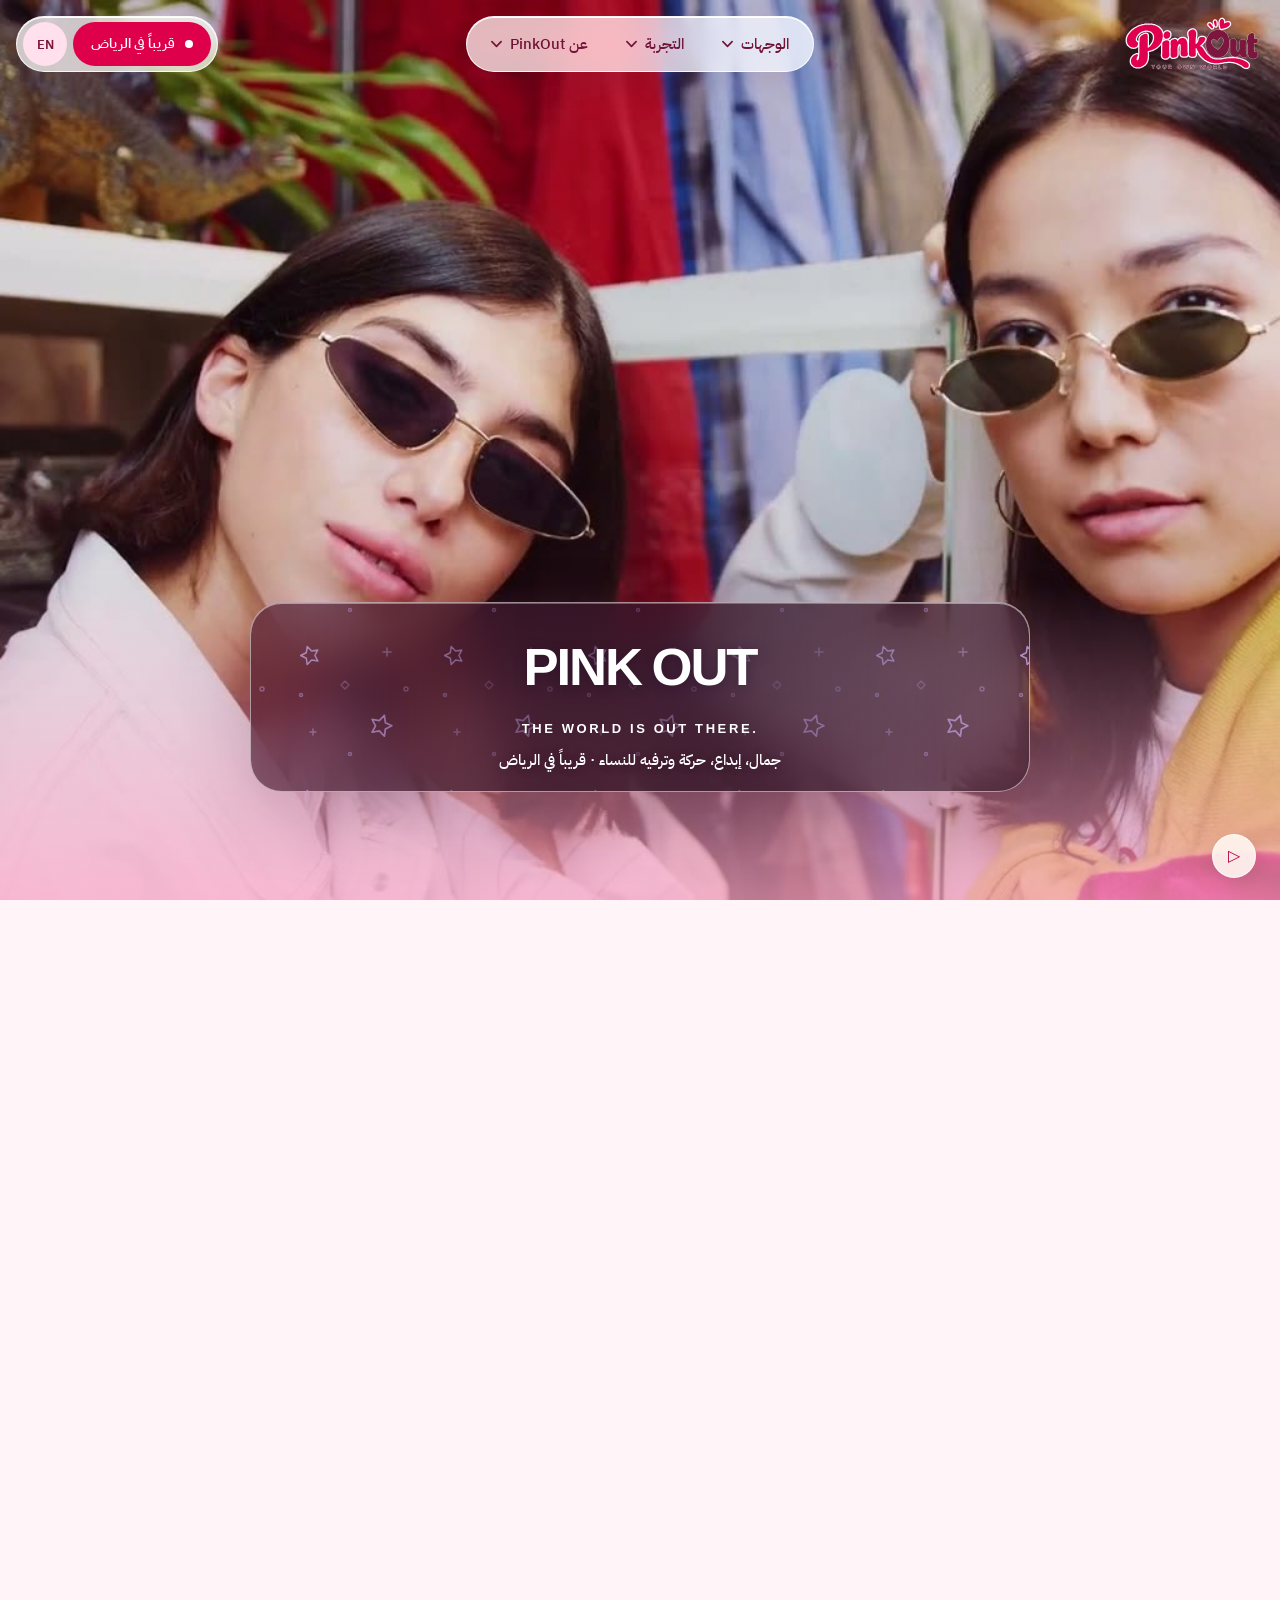
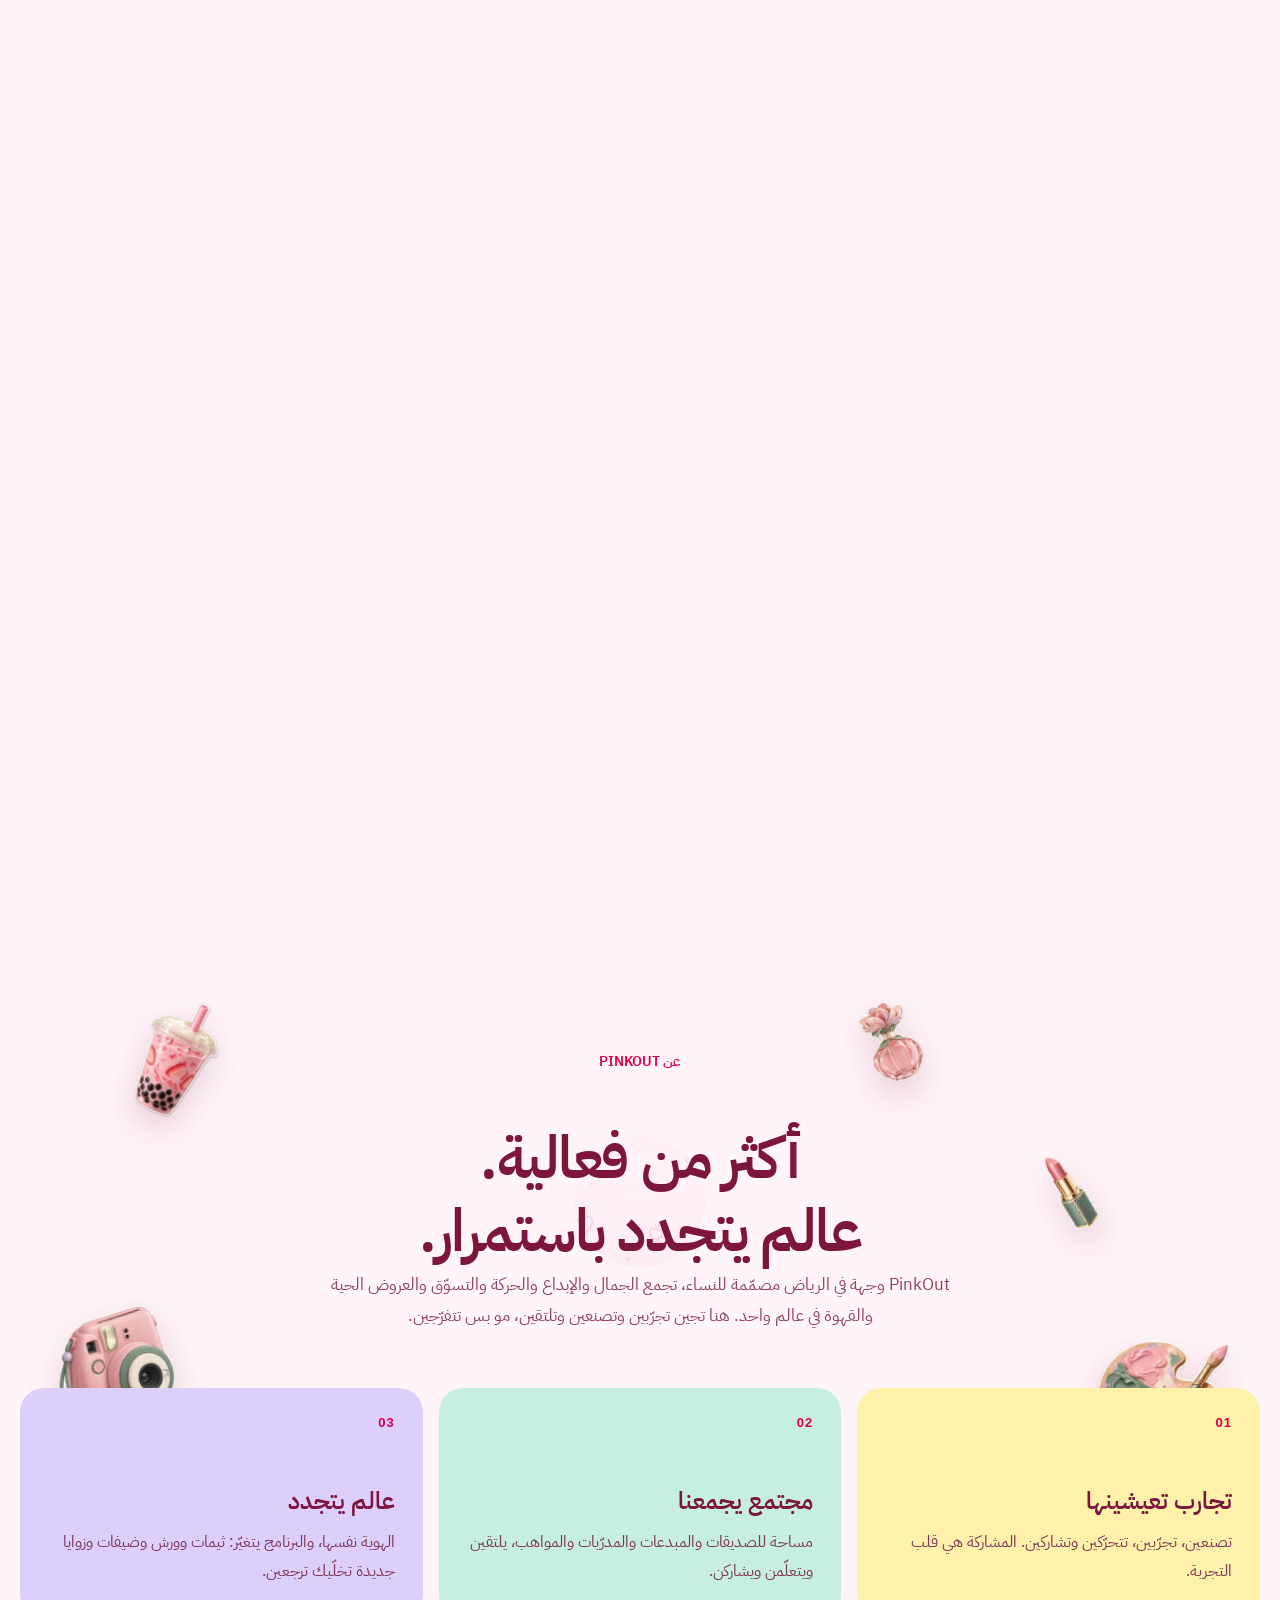
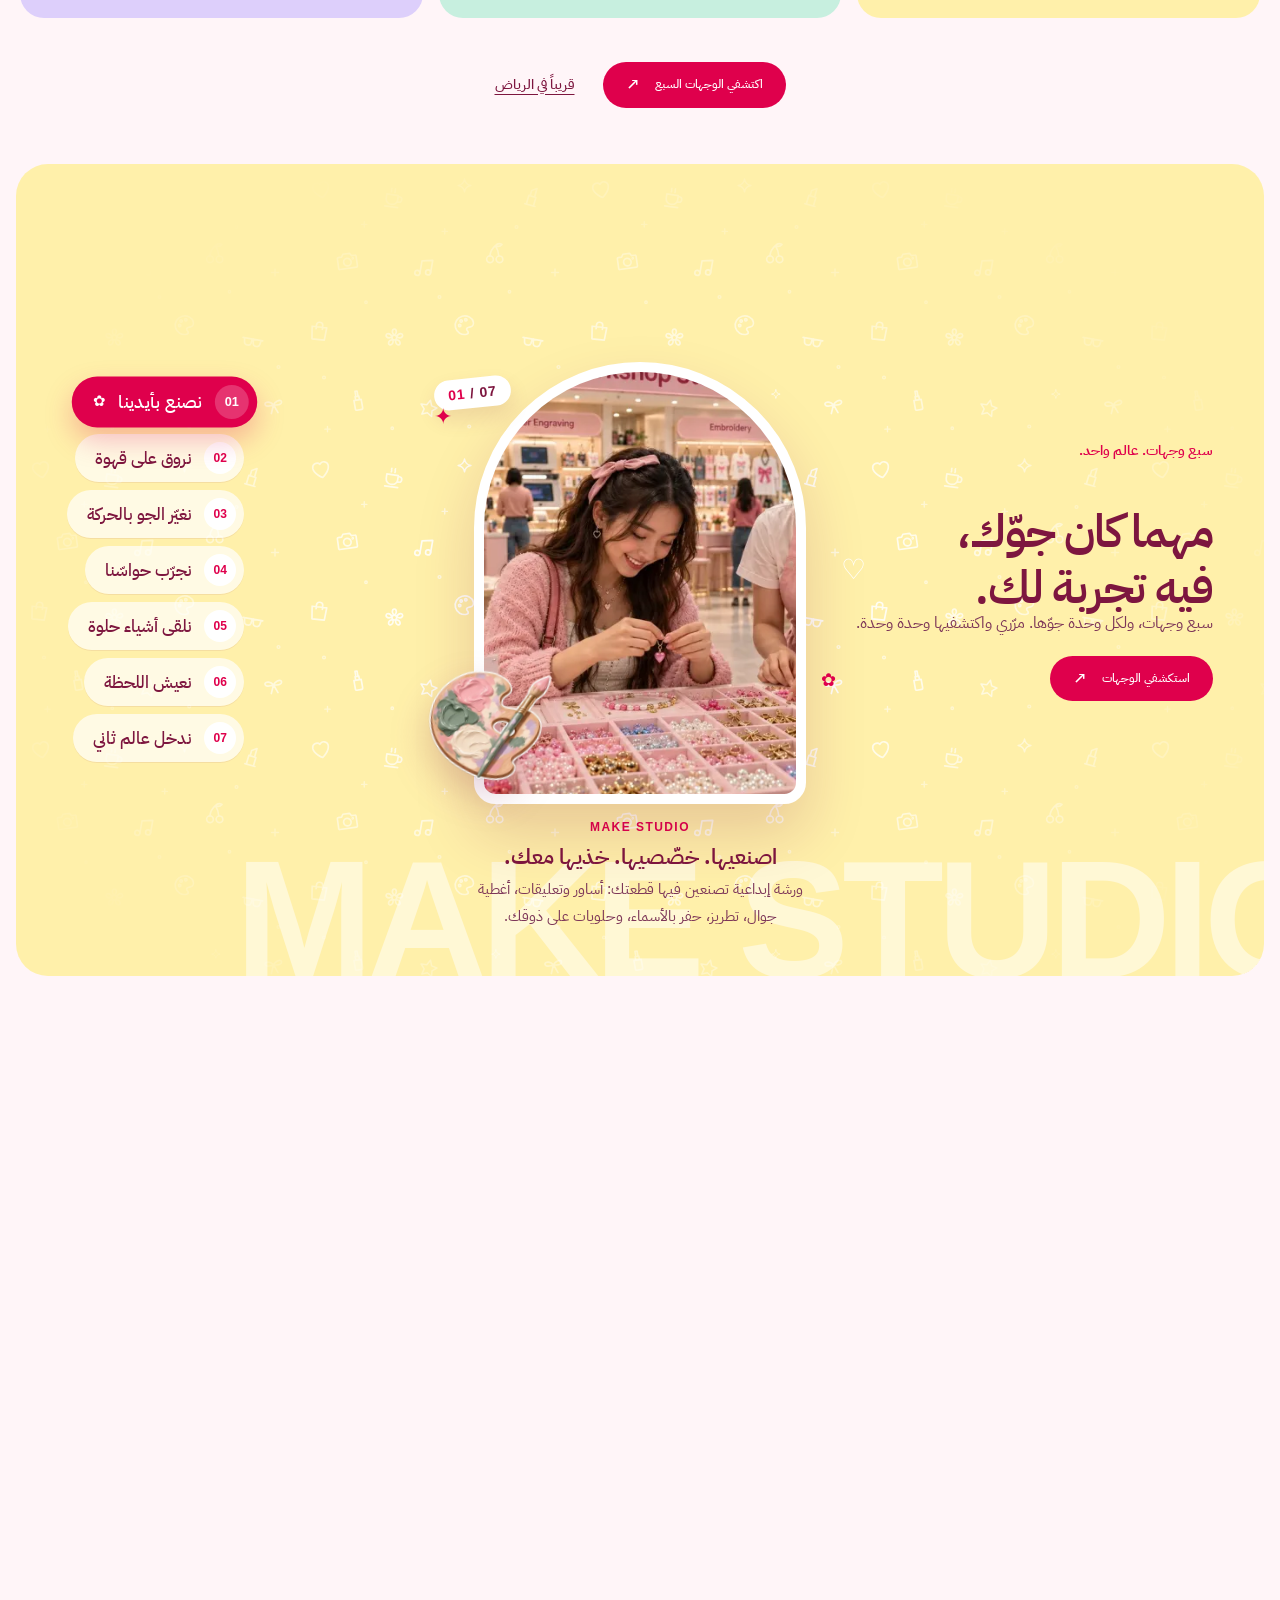
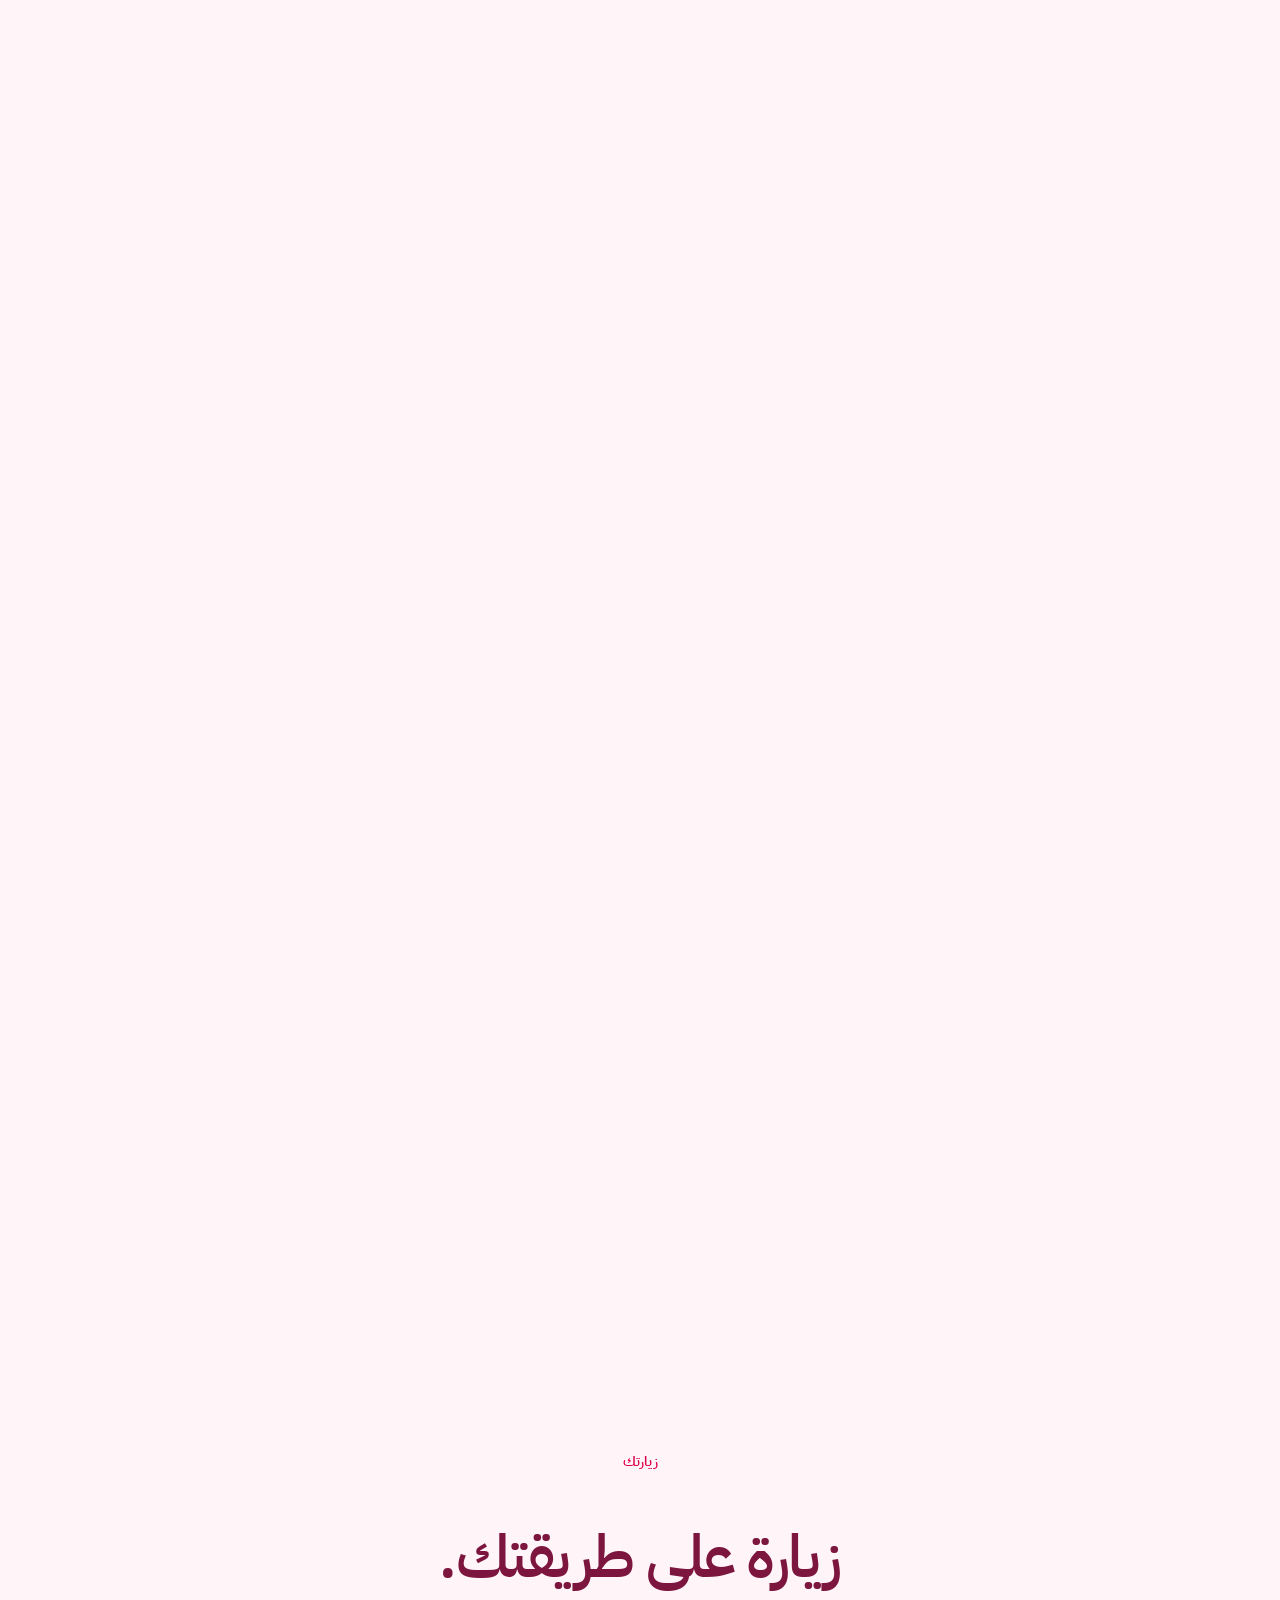
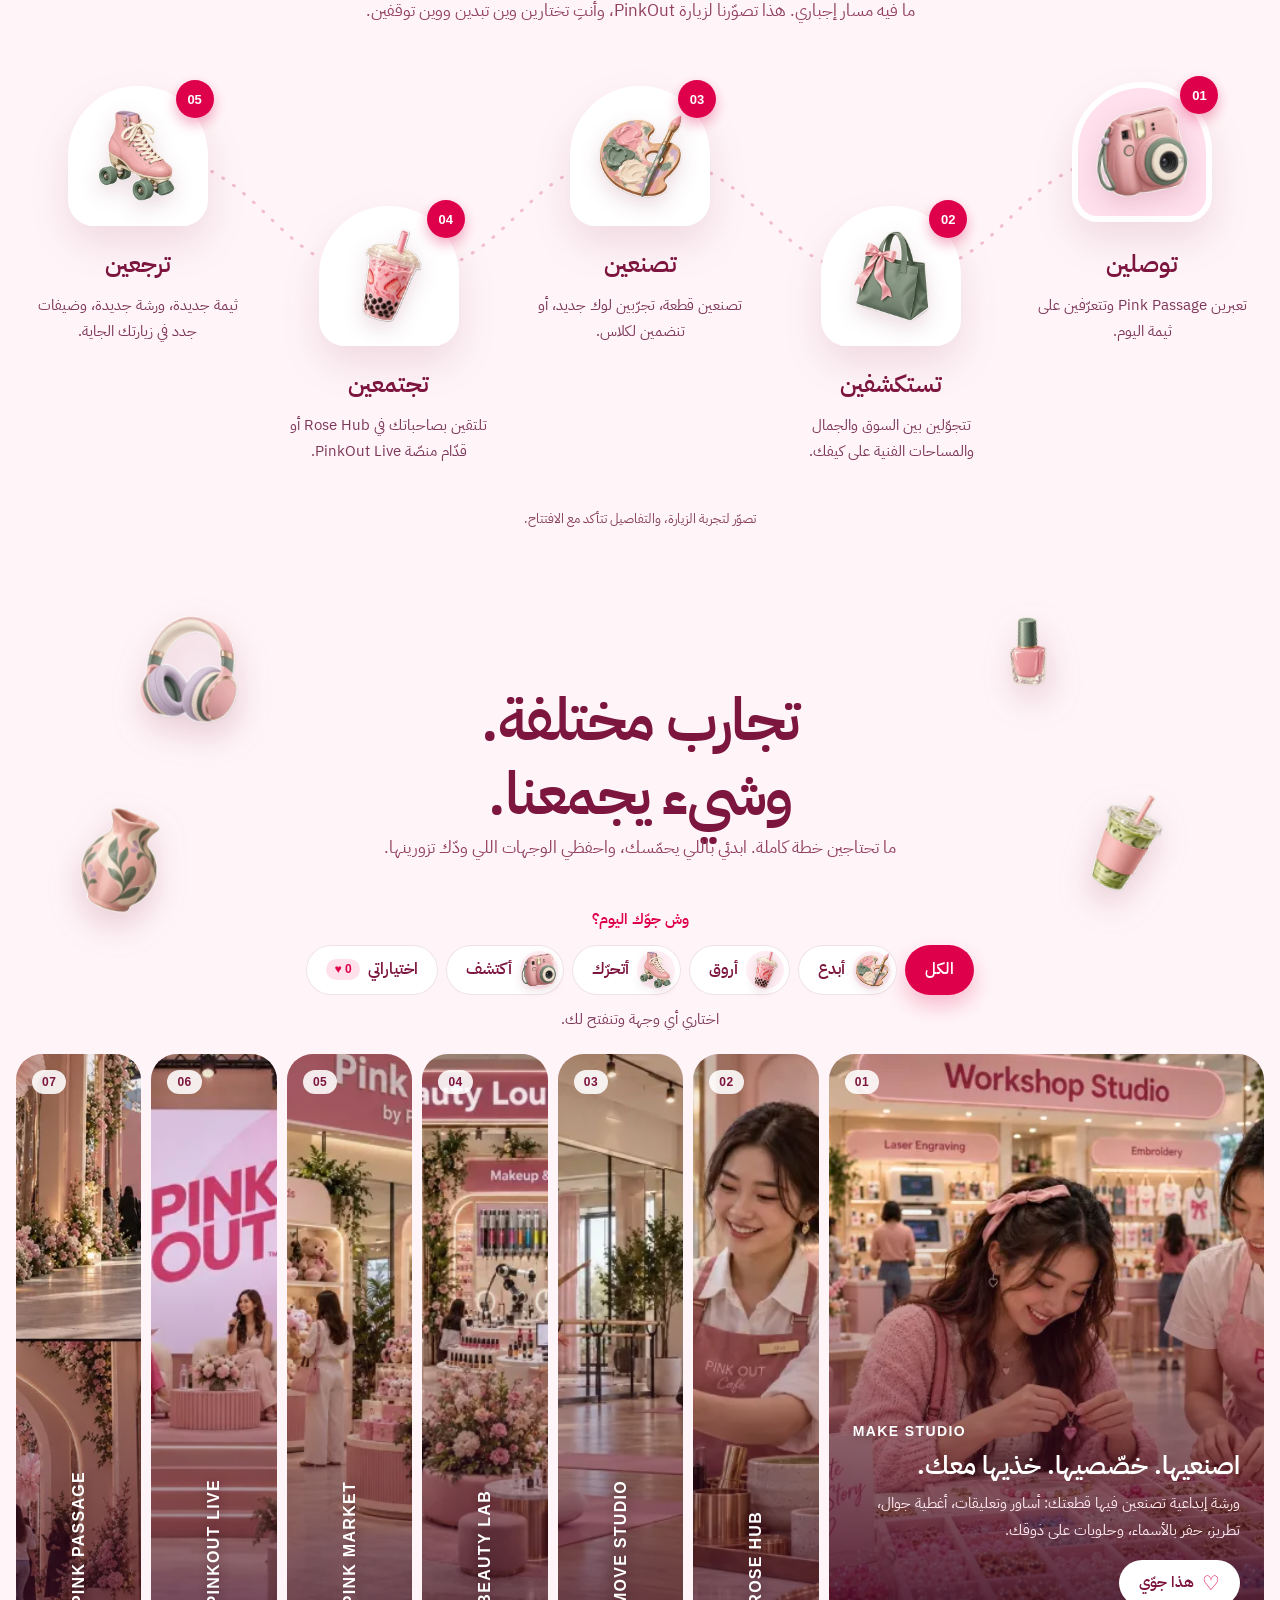
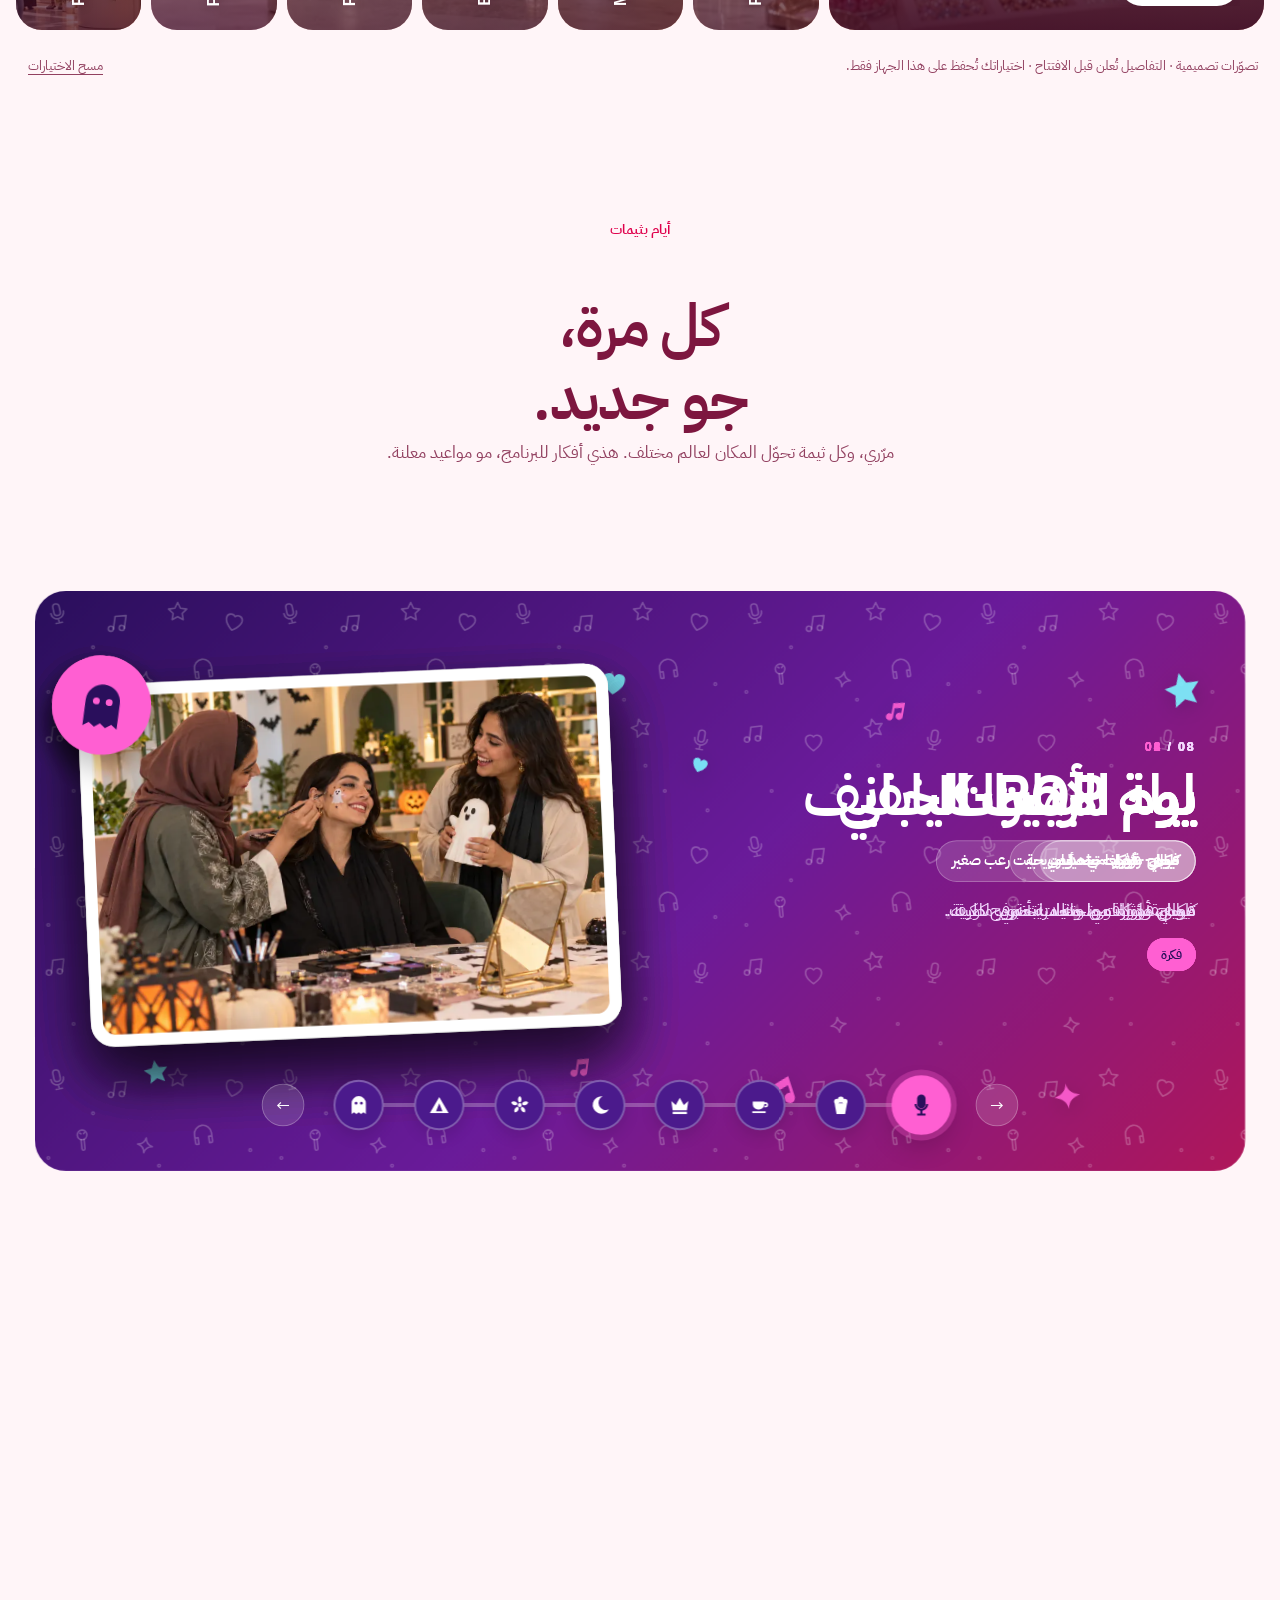
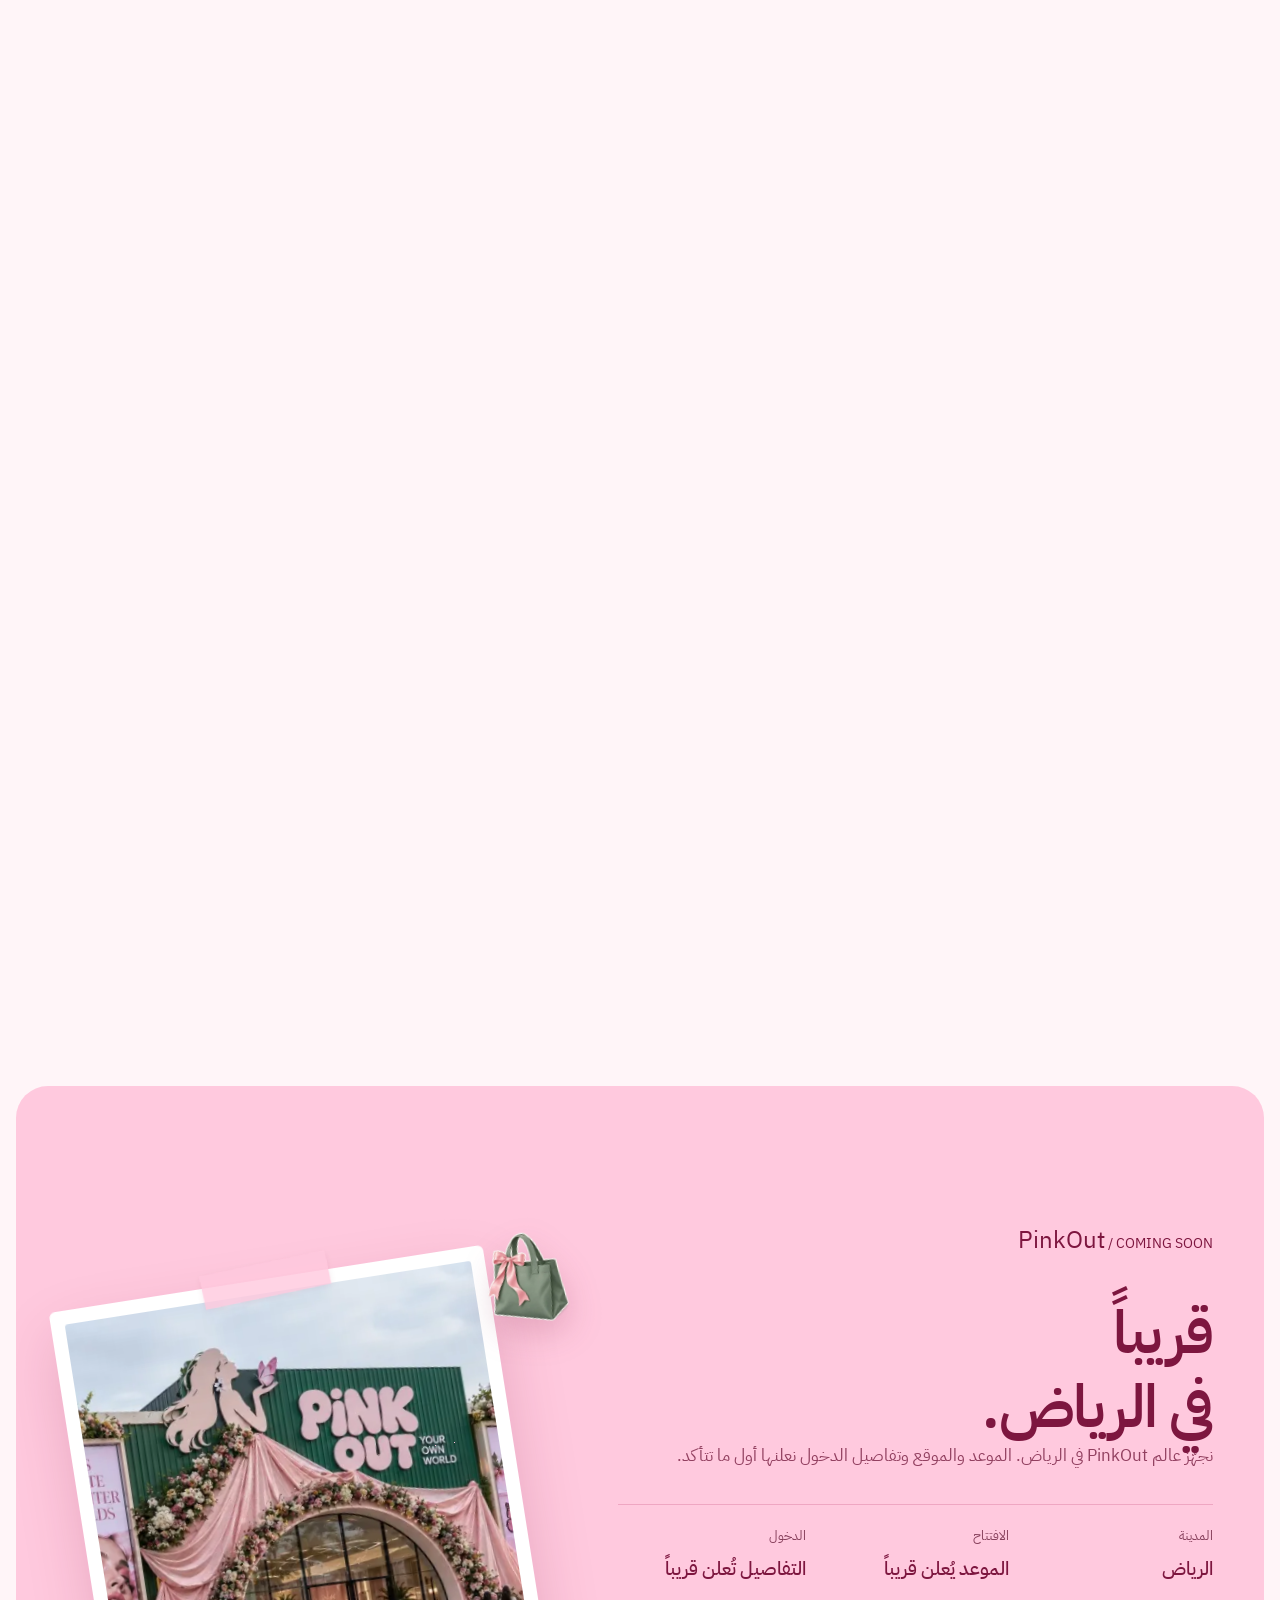
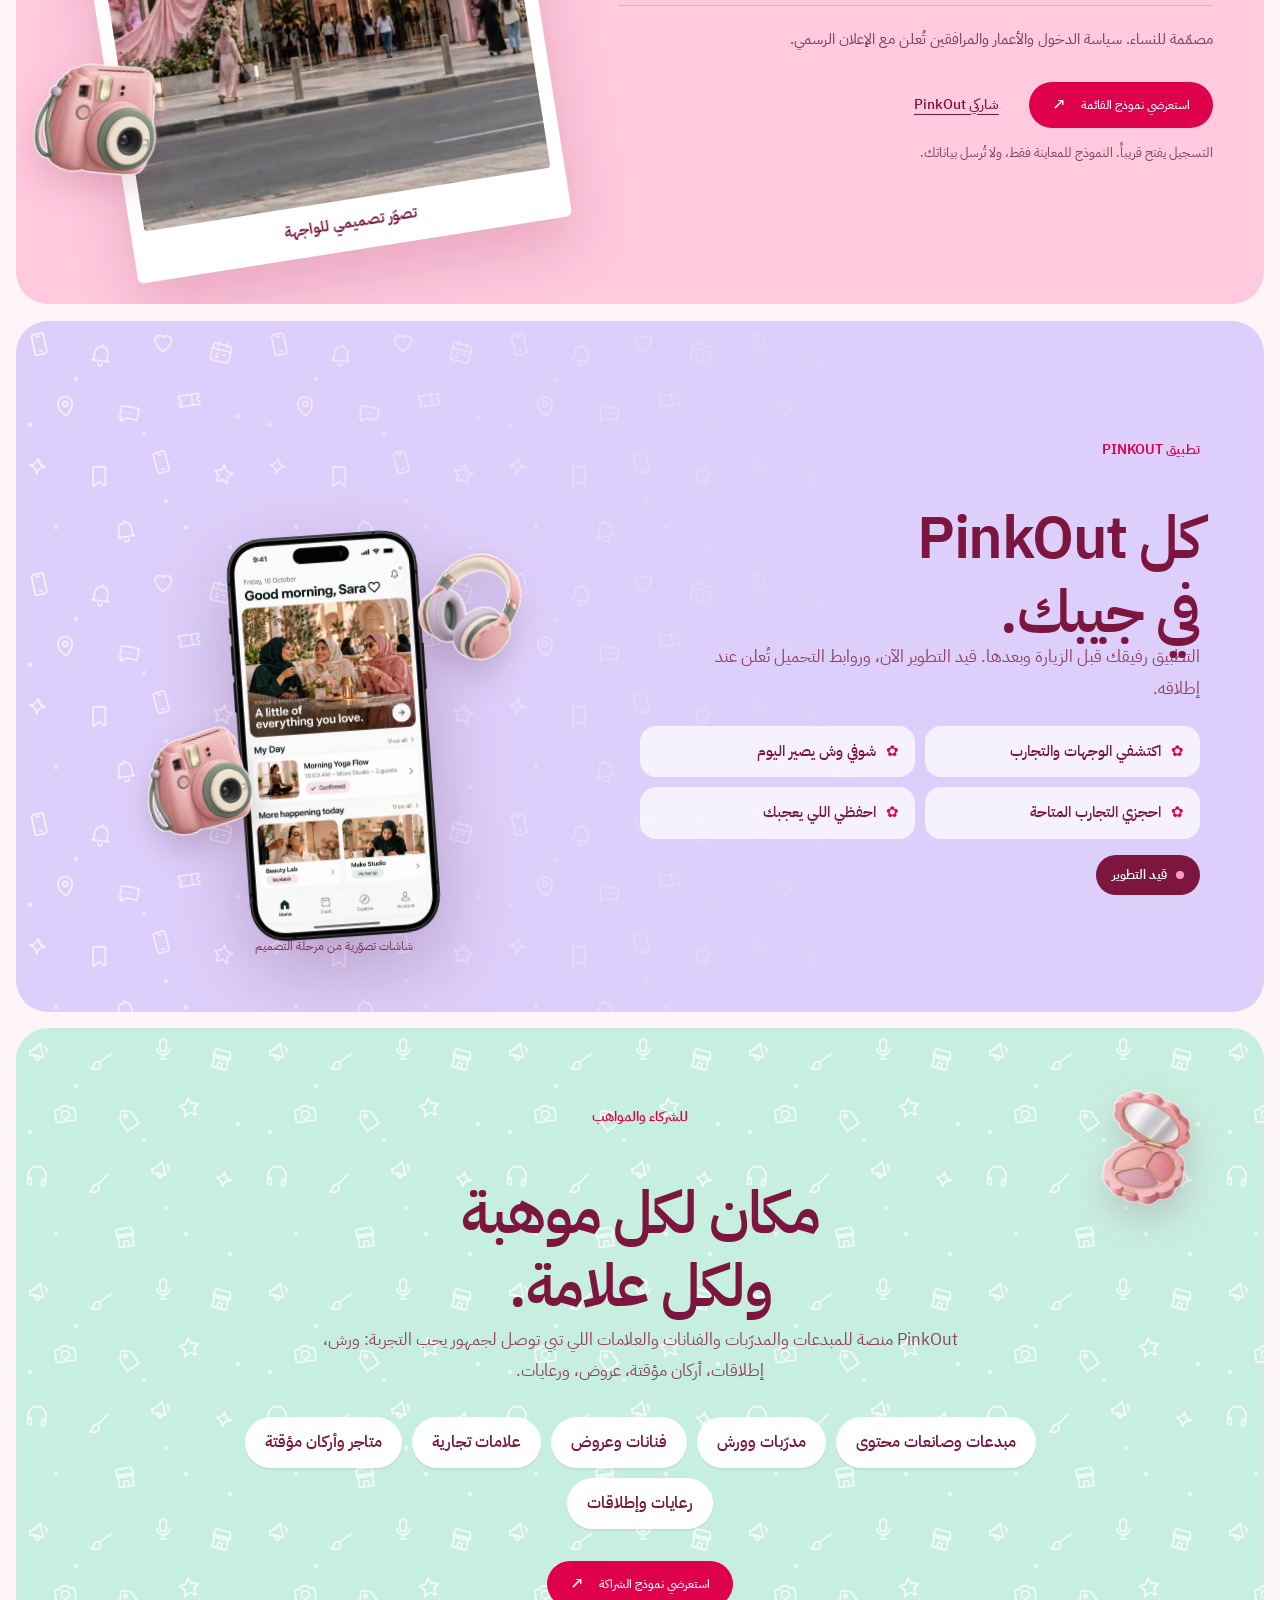
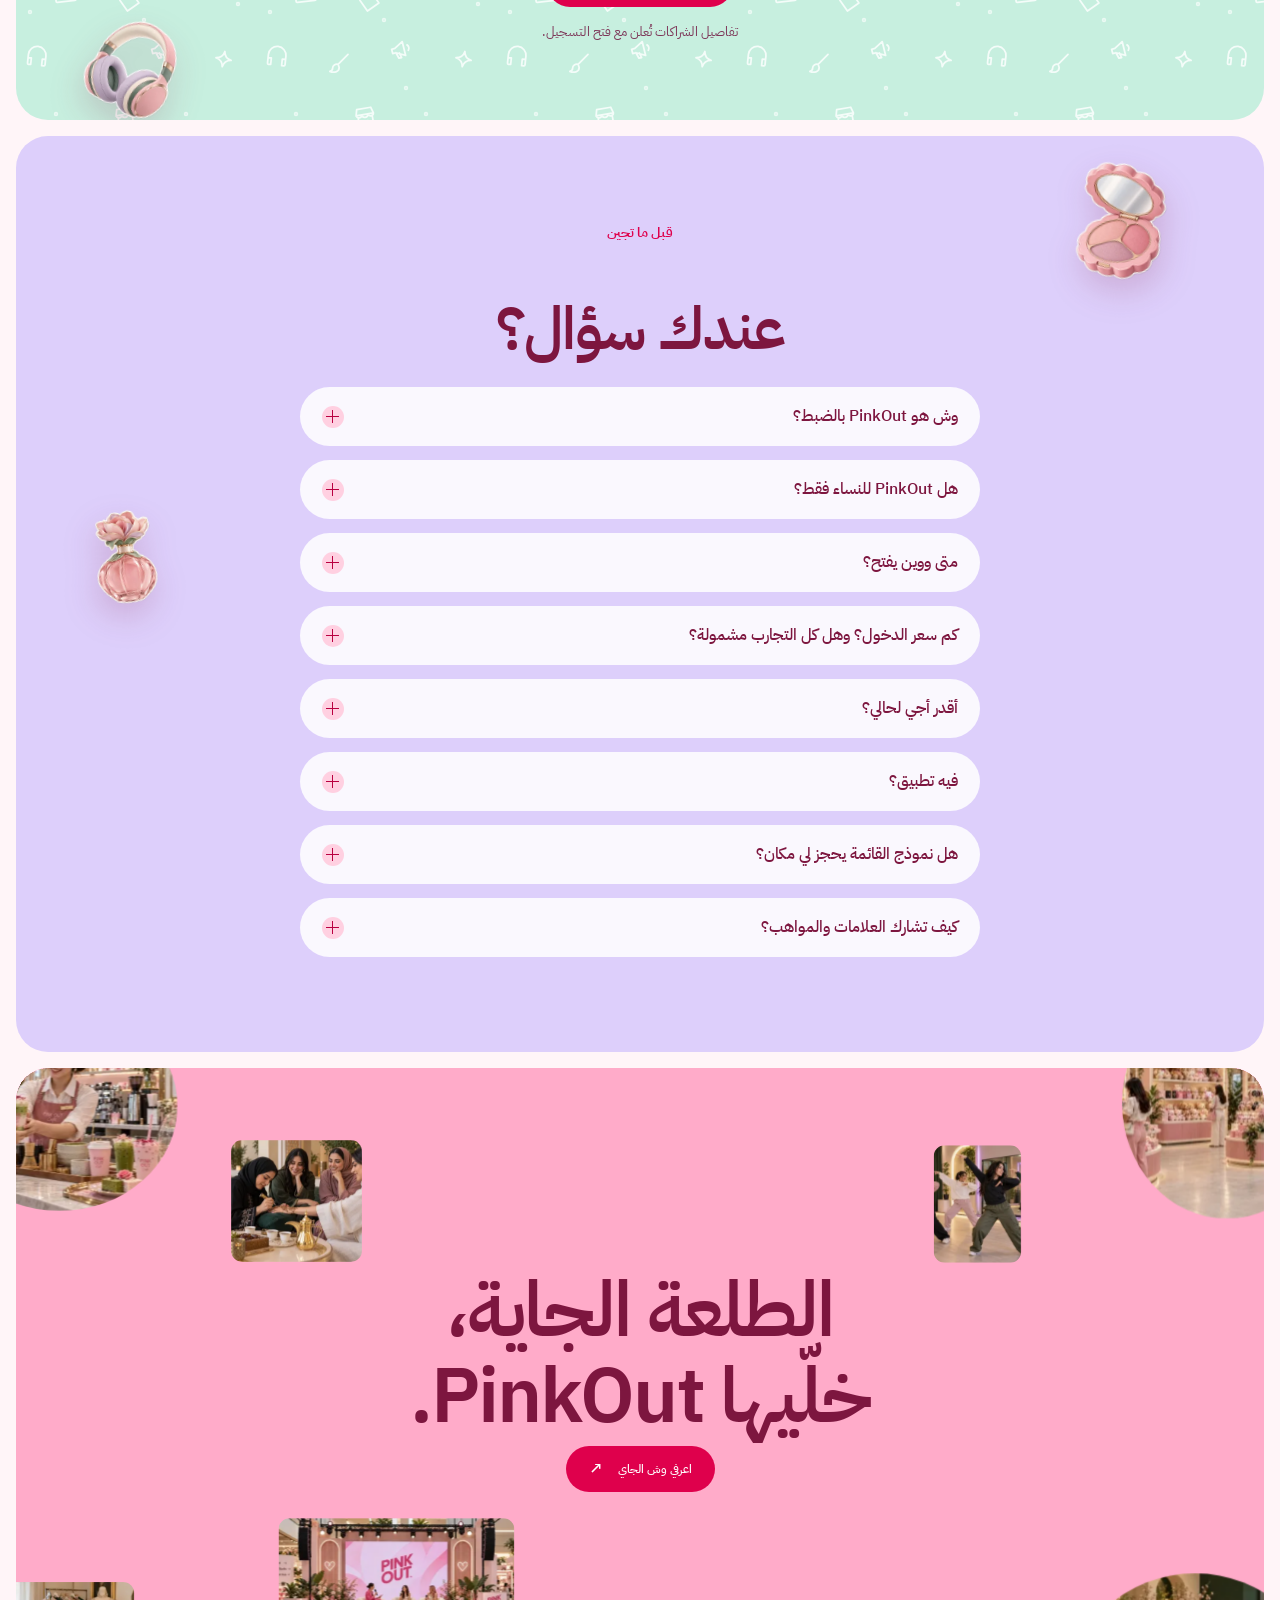
==== index.html @ 16adcb25 "complete" ====
<!DOCTYPE html>
<html lang="ar" dir="rtl">

<head>
      <meta charset="utf-8">
      <meta name="viewport" content="width=device-width,initial-scale=1,viewport-fit=cover">
      <meta name="theme-color" content="#df004c">
      <title>PinkOut — تجارب تستاهل تعيشينها</title>
      <meta name="description"
            content="عالم نسائي للطلعات والتجارب والفعاليات. اكتشفي البداية، واستكشفي الجمال والإبداع والحركة والترفيه، بطريقتك.">
      <meta property="og:title" content="PinkOut — تجارب تستاهل تعيشينها">
      <meta property="og:description"
            content="عالم نسائي للطلعات والتجارب والفعاليات. اكتشفي البداية، واستكشفي الجمال والإبداع والحركة والترفيه، بطريقتك.">
      <meta property="og:type" content="website">
      <meta property="og:locale" content="ar_SA">
      <meta property="og:image" content="https://pinkoutsa.com/assets/images/creative-table-900.webp">
      <meta name="twitter:card" content="summary_large_image">
      <link rel="canonical" href="https://pinkoutsa.com/">
      <link rel="icon" href="assets/images/favicon.svg">
      <link rel="stylesheet" href="assets/css/fonts.css">
      <link rel="stylesheet" href="assets/css/theme.css?v=47">
      <link rel="stylesheet" href="assets/css/hero.css?v=51">
      <link rel="stylesheet" href="assets/css/playful.css?v=62">
      <link rel="stylesheet" href="assets/css/brand-typography.css?v=58">
      <link rel="stylesheet" href="assets/css/polish.css?v=6">
      <link rel="stylesheet" href="assets/css/wonder.css?v=10">
      <link rel="stylesheet" href="assets/css/worlds.css?v=13">
      <link rel="stylesheet" href="assets/css/site.css?v=10">
      <link rel="stylesheet" href="assets/css/themes.css?v=14">
      <link rel="stylesheet" href="assets/css/layout.css?v=2">
      <script defer="" src="assets/js/config.js"></script>
      <script defer="" src="assets/js/copy.js?v=51"></script>
      <script defer="" src="assets/js/app.js?v=48"></script>
      <script defer="" src="assets/js/vendor/gsap.min.js"></script>
      <script defer="" src="assets/js/vendor/ScrollTrigger.min.js"></script>
      <script defer="" src="assets/js/experience.js?v=51"></script>
      <script defer="" src="assets/js/hero-video.js?v=46"></script>
      <script defer src="assets/js/cinema-video.js?v=47"></script>
      <script defer src="assets/js/hero-series.js?v=58"></script>
      <script defer="" src="assets/js/playful.js?v=64"></script>
      <script defer src="assets/js/wonder.js?v=11"></script>
      <script defer src="assets/js/nav.js?v=1"></script>
      <script defer src="assets/js/themes.js?v=5"></script>
      <link rel="preload" as="image" media="(min-width:801px)" href="assets/images/hero-pinkout-fun-poster.jpg?v=2">
      <link rel="preload" as="image" media="(max-width:800px)" href="assets/images/hero-pinkout-fun-mobile-poster.jpg?v=2">
</head>

<body data-page="home" id="top"><a class="skip-link" href="#main"><span data-copy="Skip link">انتقلي للمحتوى</span></a>
      <header class="po-header">
            <a class="po-logo" href="#top" aria-label="PinkOut"><img src="assets/images/logo-nav.svg" width="150"
                        height="62" alt="PinkOut"></a>
            <nav class="po-nav" aria-label="التنقل الرئيسي">
                  <span class="po-nav-indicator" aria-hidden="true"></span>
                  <button type="button" class="po-nav-trigger" data-nav-panel="worlds" aria-expanded="false"
                        aria-controls="nav-panel-worlds"><span data-copy="navWorlds">الوجهات</span><svg class="po-chevron" viewBox="0 0 12 8" aria-hidden="true"><path d="M1 1.5 6 6.5 11 1.5"/></svg></button>
                  <button type="button" class="po-nav-trigger" data-nav-panel="experience" aria-expanded="false"
                        aria-controls="nav-panel-experience"><span data-copy="navExperience">التجربة</span><svg class="po-chevron" viewBox="0 0 12 8" aria-hidden="true"><path d="M1 1.5 6 6.5 11 1.5"/></svg></button>
                  <button type="button" class="po-nav-trigger" data-nav-panel="about" aria-expanded="false"
                        aria-controls="nav-panel-about"><span data-copy="navAbout">عن PinkOut</span><svg class="po-chevron" viewBox="0 0 12 8" aria-hidden="true"><path d="M1 1.5 6 6.5 11 1.5"/></svg></button>
            </nav>
            <div class="po-actions">
                  <a class="po-cta" href="#coming-soon"><span class="po-cta-dot" aria-hidden="true"></span><span
                              data-copy="navCTA">قريباً في الرياض</span></a>
                  <button class="language-switch" type="button" aria-label="Switch to English">EN</button>
                  <button class="menu-toggle" type="button" aria-expanded="false" aria-controls="mobile-menu"><span
                              class="po-burger" aria-hidden="true"></span><span class="sr-only"
                              data-copy="Menu label">القائمة</span></button>
            </div>
            <div class="po-panel po-panel--worlds" id="nav-panel-worlds" hidden>
                  <div class="po-panel-intro">
                        <p class="po-panel-title" data-copy="navWorldsTitle">سبع وجهات.
عالم واحد.</p>
                        <p class="po-panel-text" data-copy="navWorldsText">كل وجهة لها جوّها الخاص، ويجمعها عالم PinkOut.</p>
                        <a class="button" href="#worlds"><span data-copy="navWorldsAll">شوفي كل الوجهات</span><span
                                    class="arrow" aria-hidden="true">↗</span></a>
                  </div>
                  <ul class="po-dest-grid" role="list">
                        <li><a class="po-dest" href="#world-7"><span class="po-dest-img"><img
                                                src="assets/images/worlds/passage-480.webp" width="480" height="270" alt=""
                                                loading="lazy" decoding="async"></span><span class="po-dest-name"
                                          dir="ltr">Pink Passage</span><span class="po-dest-line" data-copy="dest7Line">مدخل من أقواس وضوء</span></a></li>
                        <li><a class="po-dest" href="#world-2"><span class="po-dest-img"><img
                                                src="assets/images/worlds/hub-480.webp" width="480" height="270" alt=""
                                                loading="lazy" decoding="async"></span><span class="po-dest-name"
                                          dir="ltr">Rose Hub</span><span class="po-dest-line" data-copy="dest2Line">قهوة ولقاء وتجارب تتغيّر</span></a></li>
                        <li><a class="po-dest" href="#world-4"><span class="po-dest-img"><img
                                                src="assets/images/worlds/beauty-480.webp" width="480" height="270" alt=""
                                                loading="lazy" decoding="async"></span><span class="po-dest-name"
                                          dir="ltr">Beauty Lab</span><span class="po-dest-line" data-copy="dest4Line">اكتشفي وخصّصي جمالك</span></a></li>
                        <li><a class="po-dest" href="#world-1"><span class="po-dest-img"><img
                                                src="assets/images/worlds/make-480.webp" width="480" height="270" alt=""
                                                loading="lazy" decoding="async"></span><span class="po-dest-name"
                                          dir="ltr">Make Studio</span><span class="po-dest-line" data-copy="dest1Line">اصنعيها وخذيها معك</span></a></li>
                        <li><a class="po-dest" href="#world-5"><span class="po-dest-img"><img
                                                src="assets/images/worlds/market-480.webp" width="480" height="270" alt=""
                                                loading="lazy" decoding="async"></span><span class="po-dest-name"
                                          dir="ltr">Pink Market</span><span class="po-dest-line" data-copy="dest5Line">متاجر، حلويات وهدايا</span></a></li>
                        <li><a class="po-dest" href="#world-3"><span class="po-dest-img"><img
                                                src="assets/images/worlds/move-480.webp" width="480" height="270" alt=""
                                                loading="lazy" decoding="async"></span><span class="po-dest-name"
                                          dir="ltr">Move Studio</span><span class="po-dest-line" data-copy="dest3Line">باليه، يوغا، رقص ولياقة</span></a></li>
                        <li><a class="po-dest" href="#world-6"><span class="po-dest-img"><img
                                                src="assets/images/worlds/live-480.webp" width="480" height="270" alt=""
                                                loading="lazy" decoding="async"></span><span class="po-dest-name"
                                          dir="ltr">PinkOut Live</span><span class="po-dest-line" data-copy="dest6Line">عروض، حوارات وإطلاقات</span></a></li>
                  </ul>
            </div>
            <div class="po-panel po-panel--experience" id="nav-panel-experience" hidden>
                  <ul class="po-feature-grid" role="list">
                        <li><a class="po-feature" href="#visit"><span class="po-feature-art" aria-hidden="true"><img
                                                src="assets/images/stickers/instant-camera.webp" width="280" height="280" alt=""
                                                loading="lazy" decoding="async"></span><span class="po-feature-title"
                                          data-copy="navVisit">زيارتك خطوة بخطوة</span><span class="po-feature-text"
                                          data-copy="navVisitText">من الوصول إلى الرجعة</span></a></li>
                        <li><a class="po-feature" href="#mood-picker"><span class="po-feature-art" aria-hidden="true"><img
                                                src="assets/images/stickers/painting-palette.webp" width="280" height="280" alt=""
                                                loading="lazy" decoding="async"></span><span class="po-feature-title"
                                          data-copy="navMood">وش جوّك اليوم؟</span><span class="po-feature-text"
                                          data-copy="navMoodText">اختاري مزاجك ونرتّب لك جولة</span></a></li>
                        <li><a class="po-feature" href="#themes"><span class="po-feature-art" aria-hidden="true"><img
                                                src="assets/images/stickers/boba-tea.webp" width="280" height="280" alt=""
                                                loading="lazy" decoding="async"></span><span class="po-feature-title"
                                          data-copy="navThemes">أيام بثيمات</span><span class="po-feature-text"
                                          data-copy="navThemesText">أفكار تخلّي كل زيارة غير</span></a></li>
                        <li><a class="po-feature" href="#app"><span class="po-feature-art" aria-hidden="true"><img
                                                src="assets/images/stickers/headphones.webp" width="280" height="280" alt=""
                                                loading="lazy" decoding="async"></span><span class="po-feature-title"
                                          data-copy="navApp">تطبيق PinkOut</span><span class="po-feature-text"
                                          data-copy="navAppText">كل PinkOut في جيبك · قريباً</span></a></li>
                  </ul>
            </div>
            <div class="po-panel po-panel--about" id="nav-panel-about" hidden>
                  <ul class="po-rows" role="list">
                        <li><a class="po-row" href="#about"><span class="po-row-title" data-copy="navAbout">عن PinkOut</span><span
                                          class="po-row-text" data-copy="navAboutText">الفكرة وراء عالمك الخاص</span><span class="po-row-arrow"
                                          aria-hidden="true">↗</span></a></li>
                        <li><a class="po-row" href="#coming-soon"><span class="po-row-title" data-copy="navSoon">قريباً في الرياض</span><span
                                          class="po-row-text" data-copy="navSoonText">الافتتاح وقائمة PinkOut</span><span class="po-row-arrow"
                                          aria-hidden="true">↗</span></a></li>
                        <li><a class="po-row" href="#partners"><span class="po-row-title" data-copy="navPartners">للشركاء والمواهب</span><span
                                          class="po-row-text" data-copy="navPartnersText">ورش، إطلاقات وأركان مؤقتة</span><span class="po-row-arrow"
                                          aria-hidden="true">↗</span></a></li>
                        <li><a class="po-row" href="#questions"><span class="po-row-title" data-copy="navFaq">الأسئلة الشائعة</span><span
                                          class="po-row-text" data-copy="navFaqText">كل اللي تحتاجين تعرفينه</span><span class="po-row-arrow"
                                          aria-hidden="true">↗</span></a></li>
                  </ul>
                  <a class="po-panel-feature" href="#coming-soon"><img src="assets/images/worlds/hero-480.webp"
                              width="480" height="272" alt="" loading="lazy" decoding="async"><span
                              data-copy="navCTA">قريباً في الرياض</span></a>
            </div>
      </header>
      <div class="po-menu" id="mobile-menu" hidden>
            <div class="po-menu-sheet">
                  <div class="po-menu-top"><img src="assets/images/logo-nav.svg" width="120" height="50" alt=""><button
                              type="button" class="po-menu-close" data-menu-close aria-label="إغلاق القائمة"><span
                                    aria-hidden="true">×</span></button></div>
                  <nav class="po-menu-nav" aria-label="القائمة">
                        <a class="po-menu-link" href="#about" style="--i:0"><span class="po-menu-num" aria-hidden="true"
                                    dir="ltr">01</span><span data-copy="navAbout">عن PinkOut</span></a>
                        <a class="po-menu-link" href="#worlds" style="--i:1"><span class="po-menu-num" aria-hidden="true"
                                    dir="ltr">02</span><span data-copy="navWorlds">الوجهات</span></a>
                        <a class="po-menu-link" href="#visit" style="--i:2"><span class="po-menu-num" aria-hidden="true"
                                    dir="ltr">03</span><span data-copy="navVisit">زيارتك خطوة بخطوة</span></a>
                        <a class="po-menu-link" href="#mood-picker" style="--i:3"><span class="po-menu-num" aria-hidden="true"
                                    dir="ltr">04</span><span data-copy="navMood">وش جوّك اليوم؟</span></a>
                        <a class="po-menu-link" href="#themes" style="--i:4"><span class="po-menu-num" aria-hidden="true"
                                    dir="ltr">05</span><span data-copy="navThemes">أيام بثيمات</span></a>
                        <a class="po-menu-link" href="#coming-soon" style="--i:5"><span class="po-menu-num" aria-hidden="true"
                                    dir="ltr">06</span><span data-copy="navSoon">قريباً في الرياض</span></a>
                        <a class="po-menu-link" href="#app" style="--i:6"><span class="po-menu-num" aria-hidden="true"
                                    dir="ltr">07</span><span data-copy="navApp">تطبيق PinkOut</span></a>
                        <a class="po-menu-link" href="#partners" style="--i:7"><span class="po-menu-num" aria-hidden="true"
                                    dir="ltr">08</span><span data-copy="navPartners">للشركاء والمواهب</span></a>
                        <a class="po-menu-link" href="#questions" style="--i:8"><span class="po-menu-num" aria-hidden="true"
                                    dir="ltr">09</span><span data-copy="navFaq">الأسئلة الشائعة</span></a>
                  </nav>
                  <div class="po-menu-chips"><a class="po-menu-chip" href="#world-7"><img src="assets/images/worlds/passage-480.webp" width="480"
                                    height="270" alt="" loading="lazy" decoding="async"><span dir="ltr">Pink Passage</span></a><a class="po-menu-chip" href="#world-2"><img src="assets/images/worlds/hub-480.webp" width="480"
                                    height="270" alt="" loading="lazy" decoding="async"><span dir="ltr">Rose Hub</span></a><a class="po-menu-chip" href="#world-4"><img src="assets/images/worlds/beauty-480.webp" width="480"
                                    height="270" alt="" loading="lazy" decoding="async"><span dir="ltr">Beauty Lab</span></a><a class="po-menu-chip" href="#world-1"><img src="assets/images/worlds/make-480.webp" width="480"
                                    height="270" alt="" loading="lazy" decoding="async"><span dir="ltr">Make Studio</span></a><a class="po-menu-chip" href="#world-5"><img src="assets/images/worlds/market-480.webp" width="480"
                                    height="270" alt="" loading="lazy" decoding="async"><span dir="ltr">Pink Market</span></a><a class="po-menu-chip" href="#world-3"><img src="assets/images/worlds/move-480.webp" width="480"
                                    height="270" alt="" loading="lazy" decoding="async"><span dir="ltr">Move Studio</span></a><a class="po-menu-chip" href="#world-6"><img src="assets/images/worlds/live-480.webp" width="480"
                                    height="270" alt="" loading="lazy" decoding="async"><span dir="ltr">PinkOut Live</span></a></div>
                  <div class="po-menu-foot"><a class="button" href="#coming-soon"><span
                                    data-copy="navCTA">قريباً في الرياض</span><span class="arrow" aria-hidden="true">↗</span></a><button
                              class="language-switch" type="button" aria-label="Switch to English">EN</button><button
                              class="motion-toggle" type="button">إيقاف الحركة</button></div>
            </div>
      </div>
      <main id="main">
            <div class="hero-scroll-shell">
                  <div class="hero-sticky-frame">
                        <section class="replica-hero open-invitation has-hero-video" aria-labelledby="hero-title">
                              <div class="hero-backdrop" aria-hidden="true"><video class="hero-background-video"
                                          autoplay="" muted="" loop="" playsinline="" preload="none"
                                          poster="assets/images/hero-pinkout-fun-poster.jpg?v=2"
                                          data-mobile-poster="assets/images/hero-pinkout-fun-mobile-poster.jpg?v=2"
                                          disablepictureinpicture="" disableremoteplayback="" tabindex="-1"
                                          id="hero-background-video">
                                          <source media="(max-width:800px)"
                                                data-src="assets/video/hero-pinkout-fun-mobile.mp4?v=2" type="video/mp4">
                                          <source data-src="assets/video/hero-pinkout-fun.mp4?v=2" type="video/mp4">
                                    </video></div>
                              <div class="hero-shade" aria-hidden="true"></div>
                              <div class="hero-core invitation-copy invitation-copy--title-only brand-typography">
                                    <h1 id="hero-title" aria-label="PINK OUT">
                                          <span class="out-series-line" dir="ltr" aria-hidden="true"><span>PINK</span><span class="out-series-slot"><span class="out-series-word"></span></span><span class="out-series-out">OUT</span></span>
                                    </h1>
                                    <p class="brand-tagline" lang="en" dir="ltr">THE WORLD IS OUT THERE.</p>
                                    <p class="hero-intro" data-copy="heroIntro">جمال، إبداع، حركة وترفيه للنساء · قريباً في الرياض</p>
                              </div>
                              <div class="hero-footer"><button type="button" class="hero-video-toggle"
                                          aria-controls="hero-background-video"><span class="video-control-icon"
                                                aria-hidden="true">Ⅱ</span><span data-video-label=""
                                                class="sr-only">إيقاف الفيديو</span></button></div>
                        </section>
                        <section class="memory-scene section-shell" aria-labelledby="memory-title">
                              <h2 class="memory-heading section-title" id="memory-title"><span
                                          class="cinema-word cinema-a">نجرّب.</span><span
                                          class="cinema-word cinema-b">ونعيدها.</span></h2>
                              <div class="cinema-grid">
                                    <div class="cinema-main"><img class="cinema-poster"
                                                src="assets/images/cinema-po-moments-poster.jpg" width="1280" height="720" alt="" loading="lazy" decoding="async"><video
                                                class="cinema-video" data-src="assets/video/cinema-po-moments.mp4"
                                                poster="assets/images/cinema-po-moments-poster.jpg" muted playsinline
                                                loop preload="none" aria-hidden="true"
                                                disablepictureinpicture></video><button type="button"
                                                class="cinema-video-toggle" aria-label="تشغيل كل فيديوهات الجدار"><span
                                                      class="cinema-control-icon" aria-hidden="true">▷</span><span
                                                      class="sr-only" data-cinema-label>تشغيل كل فيديوهات
                                                      الجدار</span></button></div>
                                    <div class="cinema-side ps-one" aria-hidden="true"><img class="cinema-poster"
                                                src="assets/images/cinema-po-rosehub-matcha-poster.jpg" width="960" height="540" alt="" loading="lazy" decoding="async"><video
                                                class="cinema-video" data-src="assets/video/cinema-po-rosehub-matcha.mp4"
                                                data-start="0.8" poster="assets/images/cinema-po-rosehub-matcha-poster.jpg"
                                                muted playsinline loop preload="none" aria-hidden="true"
                                                disablepictureinpicture></video></div>
                                    <div class="cinema-side ps-two" aria-hidden="true"><img class="cinema-poster"
                                                src="assets/images/cinema-po-move-pointe-poster.jpg" width="960" height="540" alt="" loading="lazy" decoding="async"><video
                                                class="cinema-video" data-src="assets/video/cinema-po-move-pointe.mp4"
                                                data-start="2.4" poster="assets/images/cinema-po-move-pointe-poster.jpg"
                                                muted playsinline loop preload="none" aria-hidden="true"
                                                disablepictureinpicture></video></div>
                                    <div class="cinema-side cs-3" aria-hidden="true"><img class="cinema-poster"
                                                src="assets/images/cinema-po-beauty-nails-poster.jpg" width="640" height="360"
                                                alt="" loading="lazy" decoding="async"><video class="cinema-video"
                                                data-src="assets/video/cinema-po-beauty-nails.mp4" data-start="3.6"
                                                poster="assets/images/cinema-po-beauty-nails-poster.jpg" muted playsinline
                                                loop preload="none" aria-hidden="true" disablepictureinpicture></video>
                                    </div>
                                    <div class="cinema-side cs-4" aria-hidden="true"><img class="cinema-poster"
                                                src="assets/images/cinema-po-market-macarons-poster.jpg" width="640" height="360" alt="" loading="lazy" decoding="async"><video
                                                class="cinema-video" data-src="assets/video/cinema-po-market-macarons.mp4"
                                                data-start="1.5" poster="assets/images/cinema-po-market-macarons-poster.jpg"
                                                muted playsinline loop preload="none" aria-hidden="true"
                                                disablepictureinpicture></video></div>
                                    <div class="cinema-side cs-5" aria-hidden="true"><img class="cinema-poster"
                                                src="assets/images/cinema-po-make-jewelry-poster.jpg" width="960" height="540"
                                                alt="" loading="lazy" decoding="async"><video class="cinema-video"
                                                data-src="assets/video/cinema-po-make-jewelry.mp4" data-start="4.2"
                                                poster="assets/images/cinema-po-make-jewelry-poster.jpg" muted playsinline loop
                                                preload="none" aria-hidden="true" disablepictureinpicture></video></div>
                                    <div class="cinema-side cs-6" aria-hidden="true"><img class="cinema-poster"
                                                src="assets/images/cinema-po-make-clay-poster.jpg" width="540" height="960" alt="" loading="lazy" decoding="async"><video
                                                class="cinema-video" data-src="assets/video/cinema-po-make-clay.mp4"
                                                data-start="0.6" poster="assets/images/cinema-po-make-clay-poster.jpg"
                                                muted playsinline loop preload="none" aria-hidden="true"
                                                disablepictureinpicture></video></div>
                                    <div class="cinema-side cs-7" aria-hidden="true"><img class="cinema-poster"
                                                src="assets/images/cinema-po-live-dj-poster.jpg" width="640" height="360"
                                                alt="" loading="lazy" decoding="async"><video class="cinema-video"
                                                data-src="assets/video/cinema-po-live-dj.mp4" data-start="3"
                                                poster="assets/images/cinema-po-live-dj-poster.jpg" muted playsinline
                                                loop preload="none" aria-hidden="true" disablepictureinpicture></video>
                                    </div>
                                    <div class="cinema-side cs-8" aria-hidden="true"><img class="cinema-poster"
                                                src="assets/images/cinema-po-rosehub-tea-poster.jpg" width="640" height="360"
                                                alt="" loading="lazy" decoding="async"><video class="cinema-video"
                                                data-src="assets/video/cinema-po-rosehub-tea.mp4" data-start="5"
                                                poster="assets/images/cinema-po-rosehub-tea-poster.jpg" muted playsinline loop
                                                preload="none" aria-hidden="true" disablepictureinpicture></video></div>
                              </div>
                        </section>
                  </div>
            </div>
            <section class="about section-shell" id="about" aria-labelledby="about-title">
                  <div class="about-portal" aria-hidden="true"></div>
                  <div class="sticker-field" aria-hidden="true">
                        <span class="sticker st-1"><span class="sticker-bob"><img src="assets/images/stickers/boba-tea.webp" width="280" height="280" alt="" loading="lazy" decoding="async"></span></span>
                        <span class="sticker st-2"><span class="sticker-bob"><img src="assets/images/stickers/lipstick.webp" width="280" height="280" alt="" loading="lazy" decoding="async"></span></span>
                        <span class="sticker st-3"><span class="sticker-bob"><img src="assets/images/stickers/painting-palette.webp" width="280" height="280" alt="" loading="lazy" decoding="async"></span></span>
                        <span class="sticker st-4"><span class="sticker-bob"><img src="assets/images/stickers/instant-camera.webp" width="280" height="280" alt="" loading="lazy" decoding="async"></span></span>
                        <span class="sticker st-5"><span class="sticker-bob"><img src="assets/images/stickers/perfume.webp" width="280" height="280" alt="" loading="lazy" decoding="async"></span></span>
                        <span class="sticker st-6"><span class="sticker-bob"><img src="assets/images/stickers/roller-skate.webp" width="280" height="280" alt="" loading="lazy" decoding="async"></span></span>
                  </div>
                  <p class="eyebrow" data-copy="brandAbout">عن PinkOut</p>
                  <h2 class="section-title reveal-title" id="about-title" data-copy="aboutTitle">أكثر من فعالية.
عالم يتجدد باستمرار.</h2>
                  <p class="section-intro" data-copy="aboutCopy">PinkOut وجهة في الرياض مصمّمة للنساء، تجمع الجمال والإبداع والحركة والتسوّق والعروض الحية والقهوة في عالم واحد. هنا تجين تجرّبين وتصنعين وتلتقين، مو بس تتفرّجين.</p>
                  <ul class="about-points" role="list">
                        <li class="about-point"><span class="about-number" aria-hidden="true">01</span>
                              <h3 data-copy="aboutP1">تجارب تعيشينها</h3>
                              <p data-copy="aboutP1body">تصنعين، تجرّبين، تتحرّكين وتشاركين. المشاركة هي قلب التجربة.</p>
                        </li>
                        <li class="about-point"><span class="about-number" aria-hidden="true">02</span>
                              <h3 data-copy="aboutP2">مجتمع يجمعنا</h3>
                              <p data-copy="aboutP2body">مساحة للصديقات والمبدعات والمدرّبات والمواهب، يلتقين ويتعلّمن ويشاركن.</p>
                        </li>
                        <li class="about-point"><span class="about-number" aria-hidden="true">03</span>
                              <h3 data-copy="aboutP3">عالم يتجدد</h3>
                              <p data-copy="aboutP3body">الهوية نفسها، والبرنامج يتغيّر: ثيمات وورش وضيفات وزوايا جديدة تخلّيك ترجعين.</p>
                        </li>
                  </ul>
                  <div class="about-actions"><a class="button" href="#worlds"><span data-copy="aboutCTA">اكتشفي الوجهات السبع</span><span
                                    class="arrow" aria-hidden="true">↗</span></a><a class="text-link" href="#coming-soon"><span
                                    data-copy="aboutSoon">قريباً في الرياض</span></a></div>
            </section>
            <section class="world-stage mood-stage section-shell" aria-labelledby="stage-heading" data-world="1">
                  <div class="stage-background" aria-hidden="true"><img class="stage-photo" src="assets/images/worlds/make-480.webp" width="480" height="270" alt="" loading="lazy" decoding="async"><img class="stage-photo stage-photo-next" src="assets/images/worlds/make-480.webp" width="480" height="270" alt="" loading="lazy" decoding="async"></div>
                  <div class="ms-dots" aria-hidden="true"></div>
                  <p class="ms-watermark" aria-hidden="true" dir="ltr">Make Studio</p>
                  <div class="ms-copy">
                        <p class="eyebrow ms-eyebrow" data-copy="World eyebrow">سبعة عوالم. مزاجك يختار.</p>
                        <h2 class="section-title reveal-title" id="stage-heading" data-copy="stageTitle">مهما كان جوّك،
                              فيه تجربة لك.</h2>
                        <p class="ms-lead" data-copy="stageCopy">مرّري لتكتشفي الأجواء، من أول ورشة إلى آخر سوالف القهوة. ولكل جو
                              تجربة.</p><a class="button" href="#worlds"><span data-copy="stageCTA">خذي لك لفة</span><span class="arrow"
                                    aria-hidden="true">↗</span></a>
                  </div>
                  <div class="ms-window" aria-hidden="true">
                        <div class="ms-arch">
                              <div class="stage-preview"><img src="assets/images/worlds/make-960.webp"
                                          srcset="assets/images/worlds/make-480.webp 480w, assets/images/worlds/make-960.webp 960w, assets/images/worlds/make-1600.webp 1600w"
                                          sizes="(max-width:900px) 60vw, 32vw" width="960" height="540" alt="" loading="lazy"
                                          decoding="async"></div>
                        </div>
                        <span class="ms-sticker"><img src="assets/images/stickers/painting-palette.webp" width="280" height="280" alt=""
                                    decoding="async"></span>
                        <span class="ms-count" dir="ltr"><b>01</b> / 07</span>
                        <span class="ms-spark ms-spark-1">✦</span><span class="ms-spark ms-spark-2">♡</span><span class="ms-spark ms-spark-3">✿</span>
                  </div>
                  <div class="ms-detail" aria-hidden="true">
                        <p class="ms-name" dir="ltr">Make Studio</p>
                        <h3 class="ms-heading">شيء من صنعك. وذكرى لك.</h3>
                        <p class="ms-text">إكسسوار تختارين تفاصيله، أو قطعة تعطينها طابعك. في عالم الصنع، الفكرة تبدأ بسيطة وتطلع بشيء يشبهك.</p>
                  </div>
                  <div class="ms-choices" role="group" aria-labelledby="stage-heading">
                        <button type="button" data-stage-world="1" aria-pressed="true"><span class="ms-num"
                                    aria-hidden="true">01</span><span data-copy="world1Label">نصنع بأيدينا</span></button>
                        <button type="button" data-stage-world="2" aria-pressed="false"><span class="ms-num"
                                    aria-hidden="true">02</span><span data-copy="world2Label">نروق على قهوة</span></button>
                        <button type="button" data-stage-world="3" aria-pressed="false"><span class="ms-num"
                                    aria-hidden="true">03</span><span data-copy="world3Label">نغيّر الجو بالحركة</span></button>
                        <button type="button" data-stage-world="4" aria-pressed="false"><span class="ms-num"
                                    aria-hidden="true">04</span><span data-copy="world4Label">نجرّب حواسّنا</span></button>
                        <button type="button" data-stage-world="5" aria-pressed="false"><span class="ms-num"
                                    aria-hidden="true">05</span><span data-copy="world5Label">نلقى أشياء حلوة</span></button>
                        <button type="button" data-stage-world="6" aria-pressed="false"><span class="ms-num"
                                    aria-hidden="true">06</span><span data-copy="world6Label">نعيش اللحظة</span></button>
                        <button type="button" data-stage-world="7" aria-pressed="false"><span class="ms-num"
                                    aria-hidden="true">07</span><span data-copy="world7Label">ندخل عالم ثاني</span></button>
                  </div>
            </section>
            <section class="visit section-shell" id="visit" aria-labelledby="visit-title">
                  <p class="eyebrow" data-copy="visitLabel">زيارتك</p>
                  <h2 class="section-title reveal-title" id="visit-title" data-copy="visitTitle">زيارة على طريقتك.</h2>
                  <p class="section-intro" data-copy="visitCopy">ما فيه مسار إجباري. هذا تصوّرنا لزيارة PinkOut، وأنتِ تختارين وين تبدين ووين توقفين.</p>
                  <div class="visit-track">
                        <svg class="visit-path" viewBox="0 0 1200 260" preserveAspectRatio="none" aria-hidden="true">
                              <path class="visit-path-base" d="M120 70 C240 70 240 190 360 190 S480 70 600 70 S720 190 840 190 S960 70 1080 70"/>
                              <path class="visit-path-line" d="M120 70 C240 70 240 190 360 190 S480 70 600 70 S720 190 840 190 S960 70 1080 70" pathLength="1"/>
                        </svg>
                        <ol class="visit-steps" role="list">
                        <li class="visit-step" style="--i:0">
                              <span class="visit-art" aria-hidden="true"><img src="assets/images/stickers/instant-camera.webp"
                                          width="280" height="280" alt="" loading="lazy" decoding="async"><span
                                          class="visit-num" dir="ltr">01</span></span>
                              <h3 data-copy="visit1">توصلين</h3>
                              <p data-copy="visit1Text">تعبرين Pink Passage وتتعرّفين على ثيمة اليوم.</p>
                        </li>
                        <li class="visit-step" style="--i:1">
                              <span class="visit-art" aria-hidden="true"><img src="assets/images/stickers/shopping-tote.webp"
                                          width="280" height="280" alt="" loading="lazy" decoding="async"><span
                                          class="visit-num" dir="ltr">02</span></span>
                              <h3 data-copy="visit2">تستكشفين</h3>
                              <p data-copy="visit2Text">تتجوّلين بين السوق والجمال والمساحات الفنية على كيفك.</p>
                        </li>
                        <li class="visit-step" style="--i:2">
                              <span class="visit-art" aria-hidden="true"><img src="assets/images/stickers/painting-palette.webp"
                                          width="280" height="280" alt="" loading="lazy" decoding="async"><span
                                          class="visit-num" dir="ltr">03</span></span>
                              <h3 data-copy="visit3">تصنعين</h3>
                              <p data-copy="visit3Text">تصنعين قطعة، تجرّبين لوك جديد، أو تنضمين لكلاس.</p>
                        </li>
                        <li class="visit-step" style="--i:3">
                              <span class="visit-art" aria-hidden="true"><img src="assets/images/stickers/boba-tea.webp"
                                          width="280" height="280" alt="" loading="lazy" decoding="async"><span
                                          class="visit-num" dir="ltr">04</span></span>
                              <h3 data-copy="visit4">تجتمعين</h3>
                              <p data-copy="visit4Text">تلتقين بصاحباتك في Rose Hub أو قدّام منصّة PinkOut Live.</p>
                        </li>
                        <li class="visit-step" style="--i:4">
                              <span class="visit-art" aria-hidden="true"><img src="assets/images/stickers/roller-skate.webp"
                                          width="280" height="280" alt="" loading="lazy" decoding="async"><span
                                          class="visit-num" dir="ltr">05</span></span>
                              <h3 data-copy="visit5">ترجعين</h3>
                              <p data-copy="visit5Text">ثيمة جديدة، ورشة جديدة، وضيفات جدد في زيارتك الجاية.</p>
                        </li>
                        </ol>
                  </div>
                  <p class="visit-note" data-copy="visitNote">تصوّر لتجربة الزيارة، والتفاصيل تتأكد مع الافتتاح.</p>
            </section>
            <section class="community section-shell" id="your-way" aria-labelledby="community-title">
                  <div class="sticker-field" aria-hidden="true">
                        <span class="sticker st-1"><span class="sticker-bob"><img src="assets/images/stickers/headphones.webp" width="280" height="280" alt="" loading="lazy" decoding="async"></span></span>
                        <span class="sticker st-2"><span class="sticker-bob"><img src="assets/images/stickers/matcha.webp" width="280" height="280" alt="" loading="lazy" decoding="async"></span></span>
                        <span class="sticker st-3"><span class="sticker-bob"><img src="assets/images/stickers/nail-polish.webp" width="280" height="280" alt="" loading="lazy" decoding="async"></span></span>
                        <span class="sticker st-4"><span class="sticker-bob"><img src="assets/images/stickers/pottery-vase.webp" width="280" height="280" alt="" loading="lazy" decoding="async"></span></span>
                  </div>
                  <h2 class="section-title reveal-title" id="community-title" data-copy="communityTitle">تجارب مختلفة.
                        وشيء يجمعنا.</h2>
                  <p class="section-intro" data-copy="communityCopy">ما تحتاجين خطة كاملة. ابدئي باللي يحمّسك، واحفظي
                        التجارب اللي ودّك تجرّبينها.</p>
                  <div class="world-board" id="worlds">
                        <div class="wb-panels">
                              <article class="world-story wb-panel" id="world-1">
                                    <img class="wb-photo" src="assets/images/worlds/make-960.webp"
                                          srcset="assets/images/worlds/make-480.webp 480w, assets/images/worlds/make-960.webp 960w, assets/images/worlds/make-1600.webp 1600w"
                                          sizes="(max-width:900px) 100vw, 46vw" width="960" height="540"
                                          alt="تصوّر تصميمي لـ Make Studio: نساء يصنعن إكسسوارات في ورشة وردية" data-alt="altMake" loading="lazy" decoding="async">
                                    <button type="button" class="wb-open" aria-expanded="true" aria-controls="world-1-body"><span class="wb-num" dir="ltr" aria-hidden="true">01</span><span class="wb-name" dir="ltr">Make Studio</span></button>
                                    <div class="wb-body" id="world-1-body">
                                          <div class="wb-body-in">
                                                <h3 class="wb-heading" data-copy="World 1 heading">اصنعيها. خصّصيها. خذيها معك.</h3>
                                                <p class="wb-text" data-copy="World 1 text">ورشة إبداعية تصنعين فيها قطعتك: أساور وتعليقات، أغطية جوال، تطريز، حفر بالأسماء، وحلويات على ذوقك.</p>
                                                <button type="button" class="save-interest wb-save" data-save-interest="1" aria-pressed="false"><span class="save-symbol" aria-hidden="true">♡</span><span data-save-label="">هذا جوّي</span></button>
                                          </div>
                                    </div>
                              </article>
                              <article class="world-story wb-panel" id="world-2">
                                    <img class="wb-photo" src="assets/images/worlds/hub-960.webp"
                                          srcset="assets/images/worlds/hub-480.webp 480w, assets/images/worlds/hub-960.webp 960w, assets/images/worlds/hub-1600.webp 1600w"
                                          sizes="(max-width:900px) 100vw, 46vw" width="960" height="540"
                                          alt="تصوّر تصميمي لـ Rose Hub: مقهى PinkOut الوردي" data-alt="altHub" loading="lazy" decoding="async">
                                    <button type="button" class="wb-open" aria-expanded="true" aria-controls="world-2-body"><span class="wb-num" dir="ltr" aria-hidden="true">02</span><span class="wb-name" dir="ltr">Rose Hub</span></button>
                                    <div class="wb-body" id="world-2-body">
                                          <div class="wb-body-in">
                                                <h3 class="wb-heading" data-copy="World 2 heading">قلب PinkOut.</h3>
                                                <p class="wb-text" data-copy="World 2 text">نقطة اللقاء: مقهى PinkOut بالماتشا والقهوة والمشروبات الموسمية، وجنبه مساحة تتغيّر بين إطلاقات وتجارب جديدة.</p>
                                                <button type="button" class="save-interest wb-save" data-save-interest="2" aria-pressed="false"><span class="save-symbol" aria-hidden="true">♡</span><span data-save-label="">هذا جوّي</span></button>
                                          </div>
                                    </div>
                              </article>
                              <article class="world-story wb-panel" id="world-3">
                                    <img class="wb-photo" src="assets/images/worlds/move-960.webp"
                                          srcset="assets/images/worlds/move-480.webp 480w, assets/images/worlds/move-960.webp 960w, assets/images/worlds/move-1600.webp 1600w"
                                          sizes="(max-width:900px) 100vw, 46vw" width="960" height="540"
                                          alt="تصوّر تصميمي لـ Move Studio: استوديو حركة بمرايا وإضاءة ناعمة" data-alt="altMove" loading="lazy" decoding="async">
                                    <button type="button" class="wb-open" aria-expanded="true" aria-controls="world-3-body"><span class="wb-num" dir="ltr" aria-hidden="true">03</span><span class="wb-name" dir="ltr">Move Studio</span></button>
                                    <div class="wb-body" id="world-3-body">
                                          <div class="wb-body-in">
                                                <h3 class="wb-heading" data-copy="World 3 heading">حرّكي يومك.</h3>
                                                <p class="wb-text" data-copy="World 3 text">استوديو أهدأ للحركة والعافية: باليه، يوغا، رقص ولياقة، في كلاسات تجرّبين فيها شي جديد.</p>
                                                <button type="button" class="save-interest wb-save" data-save-interest="3" aria-pressed="false"><span class="save-symbol" aria-hidden="true">♡</span><span data-save-label="">هذا جوّي</span></button>
                                          </div>
                                    </div>
                              </article>
                              <article class="world-story wb-panel" id="world-4">
                                    <img class="wb-photo" src="assets/images/worlds/beauty-960.webp"
                                          srcset="assets/images/worlds/beauty-480.webp 480w, assets/images/worlds/beauty-960.webp 960w, assets/images/worlds/beauty-1600.webp 1600w"
                                          sizes="(max-width:900px) 100vw, 46vw" width="960" height="540"
                                          alt="تصوّر تصميمي لـ Beauty Lab: صالة جمال بركن علامات" data-alt="altBeauty" loading="lazy" decoding="async">
                                    <button type="button" class="wb-open" aria-expanded="true" aria-controls="world-4-body"><span class="wb-num" dir="ltr" aria-hidden="true">04</span><span class="wb-name" dir="ltr">Beauty Lab</span></button>
                                    <div class="wb-body" id="world-4-body">
                                          <div class="wb-body-in">
                                                <h3 class="wb-heading" data-copy="World 4 heading">جمال على مقاسك.</h3>
                                                <p class="wb-text" data-copy="World 4 text">اكتشفي وجرّبي وخصّصي: أفكار لتجارب درجة الفاونديشن والعطور وألوان المكياج والأظافر، وركن لعلامات تتجدد.</p>
                                                <button type="button" class="save-interest wb-save" data-save-interest="4" aria-pressed="false"><span class="save-symbol" aria-hidden="true">♡</span><span data-save-label="">هذا جوّي</span></button>
                                          </div>
                                    </div>
                              </article>
                              <article class="world-story wb-panel" id="world-5">
                                    <img class="wb-photo" src="assets/images/worlds/market-960.webp"
                                          srcset="assets/images/worlds/market-480.webp 480w, assets/images/worlds/market-960.webp 960w, assets/images/worlds/market-1600.webp 1600w"
                                          sizes="(max-width:900px) 100vw, 46vw" width="960" height="540"
                                          alt="تصوّر تصميمي لـ Pink Market: متاجر وردية صغيرة" data-alt="altMarket" loading="lazy" decoding="async">
                                    <button type="button" class="wb-open" aria-expanded="true" aria-controls="world-5-body"><span class="wb-num" dir="ltr" aria-hidden="true">05</span><span class="wb-name" dir="ltr">Pink Market</span></button>
                                    <div class="wb-body" id="world-5-body">
                                          <div class="wb-body-in">
                                                <h3 class="wb-heading" data-copy="World 5 heading">سوق صغير مليان مفاجآت.</h3>
                                                <p class="wb-text" data-copy="World 5 text">متاجر مختارة، حلويات، أزياء وإكسسوارات لمصمّمات محليات، هدايا، وزوايا موسمية تتغيّر.</p>
                                                <button type="button" class="save-interest wb-save" data-save-interest="5" aria-pressed="false"><span class="save-symbol" aria-hidden="true">♡</span><span data-save-label="">هذا جوّي</span></button>
                                          </div>
                                    </div>
                              </article>
                              <article class="world-story wb-panel" id="world-6">
                                    <img class="wb-photo" src="assets/images/worlds/live-960.webp"
                                          srcset="assets/images/worlds/live-480.webp 480w, assets/images/worlds/live-960.webp 960w, assets/images/worlds/live-1600.webp 1600w"
                                          sizes="(max-width:900px) 100vw, 46vw" width="960" height="540"
                                          alt="تصوّر تصميمي لـ PinkOut Live: منصة عروض وجمهور" data-alt="altLive" loading="lazy" decoding="async">
                                    <button type="button" class="wb-open" aria-expanded="true" aria-controls="world-6-body"><span class="wb-num" dir="ltr" aria-hidden="true">06</span><span class="wb-name" dir="ltr">PinkOut Live</span></button>
                                    <div class="wb-body" id="world-6-body">
                                          <div class="wb-body-in">
                                                <h3 class="wb-heading" data-copy="World 6 heading">المنصّة اللي تجمع الجو.</h3>
                                                <p class="wb-text" data-copy="World 6 text">عروض حية، جلسات DJ، حوارات وبودكاست، وإطلاقات منتجات، في برنامج يتغيّر.</p>
                                                <button type="button" class="save-interest wb-save" data-save-interest="6" aria-pressed="false"><span class="save-symbol" aria-hidden="true">♡</span><span data-save-label="">هذا جوّي</span></button>
                                          </div>
                                    </div>
                              </article>
                              <article class="world-story wb-panel" id="world-7">
                                    <img class="wb-photo" src="assets/images/worlds/passage-960.webp"
                                          srcset="assets/images/worlds/passage-480.webp 480w, assets/images/worlds/passage-960.webp 960w, assets/images/worlds/passage-1600.webp 1386w"
                                          sizes="(max-width:900px) 100vw, 46vw" width="960" height="540"
                                          alt="تصوّر تصميمي لـ Pink Passage: ممر أقواس وزهور" data-alt="altPassage" loading="lazy" decoding="async">
                                    <button type="button" class="wb-open" aria-expanded="true" aria-controls="world-7-body"><span class="wb-num" dir="ltr" aria-hidden="true">07</span><span class="wb-name" dir="ltr">Pink Passage</span></button>
                                    <div class="wb-body" id="world-7-body">
                                          <div class="wb-body-in">
                                                <h3 class="wb-heading" data-copy="World 7 heading">من أول خطوة، عالم ثاني.</h3>
                                                <p class="wb-text" data-copy="World 7 text">مدخل فني من أقواس وضوء ومرايا يحوّل وصولك لبداية التجربة، ويودّعك بلحظة تبقى في البال.</p>
                                                <button type="button" class="save-interest wb-save" data-save-interest="7" aria-pressed="false"><span class="save-symbol" aria-hidden="true">♡</span><span data-save-label="">هذا جوّي</span></button>
                                          </div>
                                    </div>
                              </article>
                        </div>
                        <div class="wb-foot">
                              <p><span data-copy="catalogNote">تصوّرات تصميمية · التفاصيل تُعلن قبل الافتتاح</span> · <span data-copy="storageNotice">اختياراتك تُحفظ على هذا الجهاز فقط.</span></p><button type="button" data-clear-saved=""><span data-copy="Clear saved">مسح الاختيارات</span></button>
                        </div>
                  </div>
            </section>
            <section class="themes section-shell" id="themes" aria-labelledby="themes-title">
                  <svg class="tm-sprite" width="0" height="0" aria-hidden="true" focusable="false"><defs><symbol id="tm-star" viewBox="0 0 24 24" fill="currentColor"><path d="M12 2.2l2.9 6.3 6.9.8-5.1 4.7 1.4 6.8L12 17.4l-6.1 3.4 1.4-6.8L2.2 9.3l6.9-.8z"/></symbol><symbol id="tm-sparkle" viewBox="0 0 24 24" fill="currentColor"><path d="M12 1.5c.9 5.6 3.5 8.6 10.5 10.5-7 1.9-9.6 4.9-10.5 10.5-.9-5.6-3.5-8.6-10.5-10.5C8.5 10.1 11.1 7.1 12 1.5z"/></symbol><symbol id="tm-heart" viewBox="0 0 24 24" fill="currentColor"><path d="M12 21.2S3 15.6 3 9.4A4.7 4.7 0 0 1 12 7a4.7 4.7 0 0 1 9 2.4c0 6.2-9 11.8-9 11.8z"/></symbol><symbol id="tm-note" viewBox="0 0 24 24" fill="currentColor"><path d="M20 2.5 9 5v10.2a3.4 3.4 0 1 0 2 3.1V9.6l7-1.6v5.2a3.4 3.4 0 1 0 2 3.1z"/></symbol><symbol id="tm-mic" viewBox="0 0 24 24" fill="currentColor"><path d="M12 2a4 4 0 0 1 4 4v5a4 4 0 0 1-8 0V6a4 4 0 0 1 4-4z"/><path d="M5.5 11h2a4.5 4.5 0 0 0 9 0h2a6.5 6.5 0 0 1-5.5 6.4V20h3v2h-8v-2h3v-2.6A6.5 6.5 0 0 1 5.5 11z"/></symbol><symbol id="tm-popcorn" viewBox="0 0 24 24" fill="currentColor"><path d="M5 10h14l-2.2 12H7.2z"/><circle cx="7.5" cy="8" r="3"/><circle cx="12" cy="6" r="3.4"/><circle cx="16.5" cy="8" r="3"/></symbol><symbol id="tm-clapper" viewBox="0 0 24 24" fill="currentColor"><path d="M3 10h18v11H3z"/><path d="M2.6 5.2 19.7 2l.8 4L3.4 9.2z"/></symbol><symbol id="tm-ticket" viewBox="0 0 24 24" fill="currentColor"><path d="M2 6h20v4a2 2 0 0 0 0 4v4H2v-4a2 2 0 0 0 0-4z"/></symbol><symbol id="tm-cup" viewBox="0 0 24 24" fill="currentColor"><path d="M3.5 8h13v3.5A6 6 0 0 1 10.5 17h-1a6 6 0 0 1-6-5.5zM16.5 9H18a2.8 2.8 0 0 1 0 5.6h-1.6l.4-1.8H18a1 1 0 0 0 0-2h-1.5zM3 19h15v2H3z"/></symbol><symbol id="tm-paisley" viewBox="0 0 24 24" fill="currentColor"><path d="M15.5 2.5c3.6 0 6 3 6 6.8 0 6.6-6.3 12.2-15 12.2 4.2-2 5.4-4.3 4.7-6.4-3.1.1-5.2-1.9-5.2-4.4 0-4.6 4.4-8.2 9.5-8.2zm.2 3.5a3 3 0 1 0 0 6 3 3 0 0 0 0-6z" fill-rule="evenodd"/></symbol><symbol id="tm-rosette" viewBox="0 0 24 24" fill="currentColor"><g><circle cx="12" cy="5" r="3"/><circle cx="12" cy="19" r="3"/><circle cx="5" cy="12" r="3"/><circle cx="19" cy="12" r="3"/><circle cx="7" cy="7" r="2.6"/><circle cx="17" cy="7" r="2.6"/><circle cx="7" cy="17" r="2.6"/><circle cx="17" cy="17" r="2.6"/><circle cx="12" cy="12" r="3.4"/></g></symbol><symbol id="tm-crown" viewBox="0 0 24 24" fill="currentColor"><path d="M2.5 7.5 7.5 12 12 4l4.5 8 5-4.5L20 18H4zM4 19.5h16V22H4z"/></symbol><symbol id="tm-gem" viewBox="0 0 24 24" fill="currentColor"><path d="M6.5 3h11l4.5 6-10 12.5L2 9z"/></symbol><symbol id="tm-moon" viewBox="0 0 24 24" fill="currentColor"><path d="M14.5 2.2a9.8 9.8 0 1 0 7.3 14.6A8 8 0 0 1 14.5 2.2z"/></symbol><symbol id="tm-cloud" viewBox="0 0 24 24" fill="currentColor"><path d="M6.8 19a4.8 4.8 0 0 1-.7-9.6 6.3 6.3 0 0 1 12.1 1.1A4.3 4.3 0 0 1 17.7 19z"/></symbol><symbol id="tm-zzz" viewBox="0 0 24 24" fill="currentColor"><path d="M2 3h9v2.2L5.4 12H11v2H2v-2.2L7.6 5H2zM14 11h7v1.8L16.8 18H21v2h-7v-1.8L18.2 13H14z"/></symbol><symbol id="tm-sakura" viewBox="0 0 24 24" fill="currentColor"><g><path d="M12 2c2.4 1.6 2.6 4.6.8 7.2L12 8.6l-.8.6C9.4 6.6 9.6 3.6 12 2z"/><path d="M12 2c2.4 1.6 2.6 4.6.8 7.2L12 8.6l-.8.6C9.4 6.6 9.6 3.6 12 2z" transform="rotate(72 12 12)"/><path d="M12 2c2.4 1.6 2.6 4.6.8 7.2L12 8.6l-.8.6C9.4 6.6 9.6 3.6 12 2z" transform="rotate(144 12 12)"/><path d="M12 2c2.4 1.6 2.6 4.6.8 7.2L12 8.6l-.8.6C9.4 6.6 9.6 3.6 12 2z" transform="rotate(216 12 12)"/><path d="M12 2c2.4 1.6 2.6 4.6.8 7.2L12 8.6l-.8.6C9.4 6.6 9.6 3.6 12 2z" transform="rotate(288 12 12)"/><circle cx="12" cy="12" r="2.2"/></g></symbol><symbol id="tm-crane" viewBox="0 0 24 24" fill="currentColor"><path d="M1.5 12.5 10 10l3.5-7.5 1.8 8.7L22.5 8 17 16.5H8.5z"/></symbol><symbol id="tm-fan" viewBox="0 0 24 24" fill="currentColor"><path d="M12 21 2.5 9.5a13.5 13.5 0 0 1 19 0z"/></symbol><symbol id="tm-tent" viewBox="0 0 24 24" fill="currentColor"><path d="M12 3 1.5 21h21zm0 7.2L8.4 19h7.2z" fill-rule="evenodd"/></symbol><symbol id="tm-flame" viewBox="0 0 24 24" fill="currentColor"><path d="M12 2c.8 4.2 6.5 6.4 6.5 12.2a6.5 6.5 0 0 1-13 0c0-3.2 1.8-5.2 3-7.3.2 2.8 1.1 4 2.2 4.2C10.5 7.5 12 5.6 12 2z"/></symbol><symbol id="tm-pine" viewBox="0 0 24 24" fill="currentColor"><path d="M12 1.5 5 10.5h3.2L4 16.5h6V22h4v-5.5h6l-4.2-6H19z"/></symbol><symbol id="tm-marshmallow" viewBox="0 0 24 24" fill="currentColor"><rect x="5" y="7" width="14" height="11" rx="3.5"/><path d="M11 1h2v6h-2z"/></symbol><symbol id="tm-ghost" viewBox="0 0 24 24" fill="currentColor"><path d="M12 2a8 8 0 0 1 8 8v12l-2.7-1.8L14.6 22 12 20.2 9.4 22l-2.7-1.8L4 22V10a8 8 0 0 1 8-8zM9 8.4a1.6 1.6 0 1 0 0 3.2 1.6 1.6 0 0 0 0-3.2zm6 0a1.6 1.6 0 1 0 0 3.2 1.6 1.6 0 0 0 0-3.2z" fill-rule="evenodd"/></symbol><symbol id="tm-bat" viewBox="0 0 24 24" fill="currentColor"><path d="M12 8.5c.8-1.5 2.3-2 2.3-2l.9 2.1C17.4 6.4 21.4 6.5 23 9.5c-1.9-.8-3.9 0-4 2.8-1-1.6-2.7-1.6-3.6 0-.8-.9-2.1-1-3.4 1.2-1.3-2.2-2.6-2.1-3.4-1.2-.9-1.6-2.6-1.6-3.6 0-.1-2.8-2.1-3.6-4-2.8 1.6-3 5.6-3.1 7.8-.9l.9-2.1s1.5.5 2.3 2z"/></symbol><symbol id="tm-web" viewBox="0 0 24 24" fill="currentColor"><g fill="none" stroke="currentColor" stroke-width="1.4" stroke-linecap="round"><path d="M12 12 12 1.5M12 12 21.5 6.5M12 12 21.5 17.5M12 12 12 22.5M12 12 2.5 17.5M12 12 2.5 6.5"/><path d="M12 5.5 17.6 8.8 17.6 15.2 12 18.5 6.4 15.2 6.4 8.8z"/><path d="M12 9 14.6 10.5 14.6 13.5 12 15 9.4 13.5 9.4 10.5z"/></g></symbol></defs></svg>
                  <div class="themes-head">
                        <p class="eyebrow" data-copy="themesLabel">أيام بثيمات</p>
                        <h2 class="section-title reveal-title" id="themes-title" data-copy="themesTitle">كل مرة،
جو جديد.</h2>
                        <p class="section-intro" data-copy="themesCopy">مرّري، وكل ثيمة تحوّل المكان لعالم مختلف. هذي أفكار للبرنامج، مو مواعيد معلنة.</p>
                  </div>
                  <div class="theme-room" data-theme="kpop">
                        <div class="room-bgs" aria-hidden="true"><div class="room-bg" data-bg="kpop"></div><div class="room-bg" data-bg="movie"></div><div class="room-bg" data-bg="henna"></div><div class="room-bg" data-bg="princess"></div><div class="room-bg" data-bg="pajama"></div><div class="room-bg" data-bg="japan"></div><div class="room-bg" data-bg="camping"></div><div class="room-bg" data-bg="horror"></div></div>
                        <div class="room-stage">
                              <article class="theme-scene is-active" role="tabpanel" id="theme-panel-kpop"
                                    aria-labelledby="theme-tab-kpop" data-theme="kpop">
                                    <div class="scene-motifs" aria-hidden="true"><span class="motif" style="--x:2%;--y:3%;--s:44px;--r:-14deg;--i:0"><svg class="" viewBox="0 0 24 24" aria-hidden="true" focusable="false"><use href="#tm-star"/></svg></span><span class="motif" style="--x:26%;--y:1%;--s:26px;--r:10deg;--i:1"><svg class="" viewBox="0 0 24 24" aria-hidden="true" focusable="false"><use href="#tm-note"/></svg></span><span class="motif" style="--x:42%;--y:8%;--s:20px;--r:18deg;--i:2"><svg class="" viewBox="0 0 24 24" aria-hidden="true" focusable="false"><use href="#tm-heart"/></svg></span><span class="motif" style="--x:12%;--y:99%;--s:30px;--r:-8deg;--i:3"><svg class="" viewBox="0 0 24 24" aria-hidden="true" focusable="false"><use href="#tm-sparkle"/></svg></span><span class="motif" style="--x:22%;--y:93%;--s:22px;--r:12deg;--i:4"><svg class="" viewBox="0 0 24 24" aria-hidden="true" focusable="false"><use href="#tm-star"/></svg></span><span class="motif" style="--x:40%;--y:86%;--s:38px;--r:-18deg;--i:5"><svg class="" viewBox="0 0 24 24" aria-hidden="true" focusable="false"><use href="#tm-note"/></svg></span><span class="motif" style="--x:52%;--y:1%;--s:30px;--r:6deg;--i:6"><svg class="" viewBox="0 0 24 24" aria-hidden="true" focusable="false"><use href="#tm-heart"/></svg></span><span class="motif" style="--x:93%;--y:4%;--s:46px;--r:20deg;--i:7"><svg class="" viewBox="0 0 24 24" aria-hidden="true" focusable="false"><use href="#tm-sparkle"/></svg></span><span class="motif" style="--x:95%;--y:80%;--s:30px;--r:-10deg;--i:8"><svg class="" viewBox="0 0 24 24" aria-hidden="true" focusable="false"><use href="#tm-star"/></svg></span><span class="motif" style="--x:55%;--y:92%;--s:26px;--r:8deg;--i:9"><svg class="" viewBox="0 0 24 24" aria-hidden="true" focusable="false"><use href="#tm-note"/></svg></span></div>
                                    <div class="scene-copy">
                                          <p class="scene-count" dir="ltr"><b>01</b> / 08</p>
                                          <h3 class="scene-title" data-copy="theme1">ليلة K-POP</h3>
                                          <p class="scene-mood" data-copy="themeMood1">نيون · رقص · تحديات</p>
                                          <p class="scene-text" data-copy="theme1Text">موسيقى ورقص وتحديات بروح كورية.</p>
                                          <span class="scene-tag" data-copy="themeTag">فكرة</span>
                                    </div>
                                    <figure class="scene-poster">
                                          <img src="assets/images/themes/kpop-960.webp"
                                                srcset="assets/images/themes/kpop-480.webp 480w, assets/images/themes/kpop-960.webp 960w"
                                                sizes="(max-width:900px) 86vw, 46vw" width="960" height="640" alt="نساء يرقصن في استوديو بإضاءة وردية"
                                                data-alt="altTheme1" loading="lazy" decoding="async">
                                          <span class="scene-emblem" aria-hidden="true"><svg class="" viewBox="0 0 24 24" aria-hidden="true" focusable="false"><use href="#tm-mic"/></svg></span>
                                    </figure>
                              </article>
                              <article class="theme-scene" role="tabpanel" id="theme-panel-movie"
                                    aria-labelledby="theme-tab-movie" data-theme="movie" hidden>
                                    <div class="scene-motifs" aria-hidden="true"><span class="motif" style="--x:2%;--y:3%;--s:44px;--r:-14deg;--i:0"><svg class="" viewBox="0 0 24 24" aria-hidden="true" focusable="false"><use href="#tm-ticket"/></svg></span><span class="motif" style="--x:26%;--y:1%;--s:26px;--r:10deg;--i:1"><svg class="" viewBox="0 0 24 24" aria-hidden="true" focusable="false"><use href="#tm-clapper"/></svg></span><span class="motif" style="--x:42%;--y:8%;--s:20px;--r:18deg;--i:2"><svg class="" viewBox="0 0 24 24" aria-hidden="true" focusable="false"><use href="#tm-star"/></svg></span><span class="motif" style="--x:12%;--y:99%;--s:30px;--r:-8deg;--i:3"><svg class="" viewBox="0 0 24 24" aria-hidden="true" focusable="false"><use href="#tm-popcorn"/></svg></span><span class="motif" style="--x:22%;--y:93%;--s:22px;--r:12deg;--i:4"><svg class="" viewBox="0 0 24 24" aria-hidden="true" focusable="false"><use href="#tm-ticket"/></svg></span><span class="motif" style="--x:40%;--y:86%;--s:38px;--r:-18deg;--i:5"><svg class="" viewBox="0 0 24 24" aria-hidden="true" focusable="false"><use href="#tm-clapper"/></svg></span><span class="motif" style="--x:52%;--y:1%;--s:30px;--r:6deg;--i:6"><svg class="" viewBox="0 0 24 24" aria-hidden="true" focusable="false"><use href="#tm-star"/></svg></span><span class="motif" style="--x:93%;--y:4%;--s:46px;--r:20deg;--i:7"><svg class="" viewBox="0 0 24 24" aria-hidden="true" focusable="false"><use href="#tm-popcorn"/></svg></span><span class="motif" style="--x:95%;--y:80%;--s:30px;--r:-10deg;--i:8"><svg class="" viewBox="0 0 24 24" aria-hidden="true" focusable="false"><use href="#tm-ticket"/></svg></span><span class="motif" style="--x:55%;--y:92%;--s:26px;--r:8deg;--i:9"><svg class="" viewBox="0 0 24 24" aria-hidden="true" focusable="false"><use href="#tm-clapper"/></svg></span></div>
                                    <div class="scene-copy">
                                          <p class="scene-count" dir="ltr"><b>02</b> / 08</p>
                                          <h3 class="scene-title" data-copy="theme2">ليلة سينما</h3>
                                          <p class="scene-mood" data-copy="themeMood2">فيلم · فشار · جلسة مريحة</p>
                                          <p class="scene-text" data-copy="theme2Text">فيلم، فشار، وجلسة مريحة.</p>
                                          <span class="scene-tag" data-copy="themeTag">فكرة</span>
                                    </div>
                                    <figure class="scene-poster">
                                          <img src="assets/images/themes/movie-960.webp"
                                                srcset="assets/images/themes/movie-480.webp 480w, assets/images/themes/movie-960.webp 960w"
                                                sizes="(max-width:900px) 86vw, 46vw" width="960" height="640" alt="نساء يشاهدن فيلماً في جلسة مريحة"
                                                data-alt="altTheme2" loading="lazy" decoding="async">
                                          <span class="scene-emblem" aria-hidden="true"><svg class="" viewBox="0 0 24 24" aria-hidden="true" focusable="false"><use href="#tm-popcorn"/></svg></span>
                                    </figure>
                              </article>
                              <article class="theme-scene" role="tabpanel" id="theme-panel-henna"
                                    aria-labelledby="theme-tab-henna" data-theme="henna" hidden>
                                    <div class="scene-motifs" aria-hidden="true"><span class="motif" style="--x:2%;--y:3%;--s:44px;--r:-14deg;--i:0"><svg class="" viewBox="0 0 24 24" aria-hidden="true" focusable="false"><use href="#tm-paisley"/></svg></span><span class="motif" style="--x:26%;--y:1%;--s:26px;--r:10deg;--i:1"><svg class="" viewBox="0 0 24 24" aria-hidden="true" focusable="false"><use href="#tm-rosette"/></svg></span><span class="motif" style="--x:42%;--y:8%;--s:20px;--r:18deg;--i:2"><svg class="" viewBox="0 0 24 24" aria-hidden="true" focusable="false"><use href="#tm-sparkle"/></svg></span><span class="motif" style="--x:12%;--y:99%;--s:30px;--r:-8deg;--i:3"><svg class="" viewBox="0 0 24 24" aria-hidden="true" focusable="false"><use href="#tm-cup"/></svg></span><span class="motif" style="--x:22%;--y:93%;--s:22px;--r:12deg;--i:4"><svg class="" viewBox="0 0 24 24" aria-hidden="true" focusable="false"><use href="#tm-paisley"/></svg></span><span class="motif" style="--x:40%;--y:86%;--s:38px;--r:-18deg;--i:5"><svg class="" viewBox="0 0 24 24" aria-hidden="true" focusable="false"><use href="#tm-rosette"/></svg></span><span class="motif" style="--x:52%;--y:1%;--s:30px;--r:6deg;--i:6"><svg class="" viewBox="0 0 24 24" aria-hidden="true" focusable="false"><use href="#tm-sparkle"/></svg></span><span class="motif" style="--x:93%;--y:4%;--s:46px;--r:20deg;--i:7"><svg class="" viewBox="0 0 24 24" aria-hidden="true" focusable="false"><use href="#tm-cup"/></svg></span><span class="motif" style="--x:95%;--y:80%;--s:30px;--r:-10deg;--i:8"><svg class="" viewBox="0 0 24 24" aria-hidden="true" focusable="false"><use href="#tm-paisley"/></svg></span><span class="motif" style="--x:55%;--y:92%;--s:26px;--r:8deg;--i:9"><svg class="" viewBox="0 0 24 24" aria-hidden="true" focusable="false"><use href="#tm-rosette"/></svg></span></div>
                                    <div class="scene-copy">
                                          <p class="scene-count" dir="ltr"><b>03</b> / 08</p>
                                          <h3 class="scene-title" data-copy="theme3">ليلة قهوة وحناء</h3>
                                          <p class="scene-mood" data-copy="themeMood3">قهوة عربية · حناء · ضيافة</p>
                                          <p class="scene-text" data-copy="theme3Text">قهوة عربية، حناء، وضيافة على أصولها.</p>
                                          <span class="scene-tag" data-copy="themeTag">فكرة</span>
                                    </div>
                                    <figure class="scene-poster">
                                          <img src="assets/images/themes/henna-960.webp"
                                                srcset="assets/images/themes/henna-480.webp 480w, assets/images/themes/henna-960.webp 960w"
                                                sizes="(max-width:900px) 86vw, 46vw" width="960" height="640" alt="نساء في جلسة قهوة وحناء"
                                                data-alt="altTheme3" loading="lazy" decoding="async">
                                          <span class="scene-emblem" aria-hidden="true"><svg class="" viewBox="0 0 24 24" aria-hidden="true" focusable="false"><use href="#tm-cup"/></svg></span>
                                    </figure>
                              </article>
                              <article class="theme-scene" role="tabpanel" id="theme-panel-princess"
                                    aria-labelledby="theme-tab-princess" data-theme="princess" hidden>
                                    <div class="scene-motifs" aria-hidden="true"><span class="motif" style="--x:2%;--y:3%;--s:44px;--r:-14deg;--i:0"><svg class="" viewBox="0 0 24 24" aria-hidden="true" focusable="false"><use href="#tm-gem"/></svg></span><span class="motif" style="--x:26%;--y:1%;--s:26px;--r:10deg;--i:1"><svg class="" viewBox="0 0 24 24" aria-hidden="true" focusable="false"><use href="#tm-sparkle"/></svg></span><span class="motif" style="--x:42%;--y:8%;--s:20px;--r:18deg;--i:2"><svg class="" viewBox="0 0 24 24" aria-hidden="true" focusable="false"><use href="#tm-heart"/></svg></span><span class="motif" style="--x:12%;--y:99%;--s:30px;--r:-8deg;--i:3"><svg class="" viewBox="0 0 24 24" aria-hidden="true" focusable="false"><use href="#tm-crown"/></svg></span><span class="motif" style="--x:22%;--y:93%;--s:22px;--r:12deg;--i:4"><svg class="" viewBox="0 0 24 24" aria-hidden="true" focusable="false"><use href="#tm-gem"/></svg></span><span class="motif" style="--x:40%;--y:86%;--s:38px;--r:-18deg;--i:5"><svg class="" viewBox="0 0 24 24" aria-hidden="true" focusable="false"><use href="#tm-sparkle"/></svg></span><span class="motif" style="--x:52%;--y:1%;--s:30px;--r:6deg;--i:6"><svg class="" viewBox="0 0 24 24" aria-hidden="true" focusable="false"><use href="#tm-heart"/></svg></span><span class="motif" style="--x:93%;--y:4%;--s:46px;--r:20deg;--i:7"><svg class="" viewBox="0 0 24 24" aria-hidden="true" focusable="false"><use href="#tm-crown"/></svg></span><span class="motif" style="--x:95%;--y:80%;--s:30px;--r:-10deg;--i:8"><svg class="" viewBox="0 0 24 24" aria-hidden="true" focusable="false"><use href="#tm-gem"/></svg></span><span class="motif" style="--x:55%;--y:92%;--s:26px;--r:8deg;--i:9"><svg class="" viewBox="0 0 24 24" aria-hidden="true" focusable="false"><use href="#tm-sparkle"/></svg></span></div>
                                    <div class="scene-copy">
                                          <p class="scene-count" dir="ltr"><b>04</b> / 08</p>
                                          <h3 class="scene-title" data-copy="theme4">يوم الأميرات</h3>
                                          <p class="scene-mood" data-copy="themeMood4">تيجان · لوكات · تصوير</p>
                                          <p class="scene-text" data-copy="theme4Text">تيجان ولوكات ولحظات تصوير ملكية.</p>
                                          <span class="scene-tag" data-copy="themeTag">فكرة</span>
                                    </div>
                                    <figure class="scene-poster">
                                          <img src="assets/images/themes/princess-960.webp"
                                                srcset="assets/images/themes/princess-480.webp 480w, assets/images/themes/princess-960.webp 960w"
                                                sizes="(max-width:900px) 86vw, 46vw" width="960" height="640" alt="امرأة تتزيّن بتاج في جلسة تصوير"
                                                data-alt="altTheme4" loading="lazy" decoding="async">
                                          <span class="scene-emblem" aria-hidden="true"><svg class="" viewBox="0 0 24 24" aria-hidden="true" focusable="false"><use href="#tm-crown"/></svg></span>
                                    </figure>
                              </article>
                              <article class="theme-scene" role="tabpanel" id="theme-panel-pajama"
                                    aria-labelledby="theme-tab-pajama" data-theme="pajama" hidden>
                                    <div class="scene-motifs" aria-hidden="true"><span class="motif" style="--x:2%;--y:3%;--s:44px;--r:-14deg;--i:0"><svg class="" viewBox="0 0 24 24" aria-hidden="true" focusable="false"><use href="#tm-cloud"/></svg></span><span class="motif" style="--x:26%;--y:1%;--s:26px;--r:10deg;--i:1"><svg class="" viewBox="0 0 24 24" aria-hidden="true" focusable="false"><use href="#tm-star"/></svg></span><span class="motif" style="--x:42%;--y:8%;--s:20px;--r:18deg;--i:2"><svg class="" viewBox="0 0 24 24" aria-hidden="true" focusable="false"><use href="#tm-zzz"/></svg></span><span class="motif" style="--x:12%;--y:99%;--s:30px;--r:-8deg;--i:3"><svg class="" viewBox="0 0 24 24" aria-hidden="true" focusable="false"><use href="#tm-moon"/></svg></span><span class="motif" style="--x:22%;--y:93%;--s:22px;--r:12deg;--i:4"><svg class="" viewBox="0 0 24 24" aria-hidden="true" focusable="false"><use href="#tm-cloud"/></svg></span><span class="motif" style="--x:40%;--y:86%;--s:38px;--r:-18deg;--i:5"><svg class="" viewBox="0 0 24 24" aria-hidden="true" focusable="false"><use href="#tm-star"/></svg></span><span class="motif" style="--x:52%;--y:1%;--s:30px;--r:6deg;--i:6"><svg class="" viewBox="0 0 24 24" aria-hidden="true" focusable="false"><use href="#tm-zzz"/></svg></span><span class="motif" style="--x:93%;--y:4%;--s:46px;--r:20deg;--i:7"><svg class="" viewBox="0 0 24 24" aria-hidden="true" focusable="false"><use href="#tm-moon"/></svg></span><span class="motif" style="--x:95%;--y:80%;--s:30px;--r:-10deg;--i:8"><svg class="" viewBox="0 0 24 24" aria-hidden="true" focusable="false"><use href="#tm-cloud"/></svg></span><span class="motif" style="--x:55%;--y:92%;--s:26px;--r:8deg;--i:9"><svg class="" viewBox="0 0 24 24" aria-hidden="true" focusable="false"><use href="#tm-star"/></svg></span></div>
                                    <div class="scene-copy">
                                          <p class="scene-count" dir="ltr"><b>05</b> / 08</p>
                                          <h3 class="scene-title" data-copy="theme5">يوم البيجاما</h3>
                                          <p class="scene-mood" data-copy="themeMood5">بيجامات · ألعاب · سناكات</p>
                                          <p class="scene-text" data-copy="theme5Text">بيجامات مريحة، ألعاب، وسناكات.</p>
                                          <span class="scene-tag" data-copy="themeTag">فكرة</span>
                                    </div>
                                    <figure class="scene-poster">
                                          <img src="assets/images/themes/pajama-960.webp"
                                                srcset="assets/images/themes/pajama-480.webp 480w, assets/images/themes/pajama-960.webp 960w"
                                                sizes="(max-width:900px) 86vw, 46vw" width="960" height="640" alt="نساء بالبيجامات يلعبن لعبة لوحية"
                                                data-alt="altTheme5" loading="lazy" decoding="async">
                                          <span class="scene-emblem" aria-hidden="true"><svg class="" viewBox="0 0 24 24" aria-hidden="true" focusable="false"><use href="#tm-moon"/></svg></span>
                                    </figure>
                              </article>
                              <article class="theme-scene" role="tabpanel" id="theme-panel-japan"
                                    aria-labelledby="theme-tab-japan" data-theme="japan" hidden>
                                    <div class="scene-motifs" aria-hidden="true"><span class="motif" style="--x:2%;--y:3%;--s:44px;--r:-14deg;--i:0"><svg class="" viewBox="0 0 24 24" aria-hidden="true" focusable="false"><use href="#tm-sakura"/></svg></span><span class="motif" style="--x:26%;--y:1%;--s:26px;--r:10deg;--i:1"><svg class="" viewBox="0 0 24 24" aria-hidden="true" focusable="false"><use href="#tm-crane"/></svg></span><span class="motif" style="--x:42%;--y:8%;--s:20px;--r:18deg;--i:2"><svg class="" viewBox="0 0 24 24" aria-hidden="true" focusable="false"><use href="#tm-fan"/></svg></span><span class="motif" style="--x:12%;--y:99%;--s:30px;--r:-8deg;--i:3"><svg class="" viewBox="0 0 24 24" aria-hidden="true" focusable="false"><use href="#tm-heart"/></svg></span><span class="motif" style="--x:22%;--y:93%;--s:22px;--r:12deg;--i:4"><svg class="" viewBox="0 0 24 24" aria-hidden="true" focusable="false"><use href="#tm-sakura"/></svg></span><span class="motif" style="--x:40%;--y:86%;--s:38px;--r:-18deg;--i:5"><svg class="" viewBox="0 0 24 24" aria-hidden="true" focusable="false"><use href="#tm-crane"/></svg></span><span class="motif" style="--x:52%;--y:1%;--s:30px;--r:6deg;--i:6"><svg class="" viewBox="0 0 24 24" aria-hidden="true" focusable="false"><use href="#tm-fan"/></svg></span><span class="motif" style="--x:93%;--y:4%;--s:46px;--r:20deg;--i:7"><svg class="" viewBox="0 0 24 24" aria-hidden="true" focusable="false"><use href="#tm-heart"/></svg></span><span class="motif" style="--x:95%;--y:80%;--s:30px;--r:-10deg;--i:8"><svg class="" viewBox="0 0 24 24" aria-hidden="true" focusable="false"><use href="#tm-sakura"/></svg></span><span class="motif" style="--x:55%;--y:92%;--s:26px;--r:8deg;--i:9"><svg class="" viewBox="0 0 24 24" aria-hidden="true" focusable="false"><use href="#tm-crane"/></svg></span></div>
                                    <div class="scene-copy">
                                          <p class="scene-count" dir="ltr"><b>06</b> / 08</p>
                                          <h3 class="scene-title" data-copy="theme6">يوم البنات الياباني</h3>
                                          <p class="scene-mood" data-copy="themeMood6">كاواي · أوريغامي · أنمي</p>
                                          <p class="scene-text" data-copy="theme6Text">كاواي، أوريغامي، ولمسة أنمي.</p>
                                          <span class="scene-tag" data-copy="themeTag">فكرة</span>
                                    </div>
                                    <figure class="scene-poster">
                                          <img src="assets/images/themes/japan-960.webp"
                                                srcset="assets/images/themes/japan-480.webp 480w, assets/images/themes/japan-960.webp 960w"
                                                sizes="(max-width:900px) 86vw, 46vw" width="960" height="640" alt="نساء يصنعن أوريغامي على طاولة يابانية"
                                                data-alt="altTheme6" loading="lazy" decoding="async">
                                          <span class="scene-emblem" aria-hidden="true"><svg class="" viewBox="0 0 24 24" aria-hidden="true" focusable="false"><use href="#tm-sakura"/></svg></span>
                                    </figure>
                              </article>
                              <article class="theme-scene" role="tabpanel" id="theme-panel-camping"
                                    aria-labelledby="theme-tab-camping" data-theme="camping" hidden>
                                    <div class="scene-motifs" aria-hidden="true"><span class="motif" style="--x:2%;--y:3%;--s:44px;--r:-14deg;--i:0"><svg class="" viewBox="0 0 24 24" aria-hidden="true" focusable="false"><use href="#tm-pine"/></svg></span><span class="motif" style="--x:26%;--y:1%;--s:26px;--r:10deg;--i:1"><svg class="" viewBox="0 0 24 24" aria-hidden="true" focusable="false"><use href="#tm-flame"/></svg></span><span class="motif" style="--x:42%;--y:8%;--s:20px;--r:18deg;--i:2"><svg class="" viewBox="0 0 24 24" aria-hidden="true" focusable="false"><use href="#tm-star"/></svg></span><span class="motif" style="--x:12%;--y:99%;--s:30px;--r:-8deg;--i:3"><svg class="" viewBox="0 0 24 24" aria-hidden="true" focusable="false"><use href="#tm-marshmallow"/></svg></span><span class="motif" style="--x:22%;--y:93%;--s:22px;--r:12deg;--i:4"><svg class="" viewBox="0 0 24 24" aria-hidden="true" focusable="false"><use href="#tm-pine"/></svg></span><span class="motif" style="--x:40%;--y:86%;--s:38px;--r:-18deg;--i:5"><svg class="" viewBox="0 0 24 24" aria-hidden="true" focusable="false"><use href="#tm-flame"/></svg></span><span class="motif" style="--x:52%;--y:1%;--s:30px;--r:6deg;--i:6"><svg class="" viewBox="0 0 24 24" aria-hidden="true" focusable="false"><use href="#tm-star"/></svg></span><span class="motif" style="--x:93%;--y:4%;--s:46px;--r:20deg;--i:7"><svg class="" viewBox="0 0 24 24" aria-hidden="true" focusable="false"><use href="#tm-marshmallow"/></svg></span><span class="motif" style="--x:95%;--y:80%;--s:30px;--r:-10deg;--i:8"><svg class="" viewBox="0 0 24 24" aria-hidden="true" focusable="false"><use href="#tm-pine"/></svg></span><span class="motif" style="--x:55%;--y:92%;--s:26px;--r:8deg;--i:9"><svg class="" viewBox="0 0 24 24" aria-hidden="true" focusable="false"><use href="#tm-flame"/></svg></span></div>
                                    <div class="scene-copy">
                                          <p class="scene-count" dir="ltr"><b>07</b> / 08</p>
                                          <h3 class="scene-title" data-copy="theme7">يوم التخييم للبنات</h3>
                                          <p class="scene-mood" data-copy="themeMood7">خيام · مارشملو · ألعاب</p>
                                          <p class="scene-text" data-copy="theme7Text">خيام وجلسات دافية ومارشملو، داخل المكان.</p>
                                          <span class="scene-tag" data-copy="themeTag">فكرة</span>
                                    </div>
                                    <figure class="scene-poster">
                                          <img src="assets/images/themes/camping-960.webp"
                                                srcset="assets/images/themes/camping-480.webp 480w, assets/images/themes/camping-960.webp 960w"
                                                sizes="(max-width:900px) 86vw, 46vw" width="960" height="640" alt="نساء في خيمة تخييم داخلية"
                                                data-alt="altTheme7" loading="lazy" decoding="async">
                                          <span class="scene-emblem" aria-hidden="true"><svg class="" viewBox="0 0 24 24" aria-hidden="true" focusable="false"><use href="#tm-tent"/></svg></span>
                                    </figure>
                              </article>
                              <article class="theme-scene" role="tabpanel" id="theme-panel-horror"
                                    aria-labelledby="theme-tab-horror" data-theme="horror" hidden>
                                    <div class="scene-motifs" aria-hidden="true"><span class="motif" style="--x:2%;--y:3%;--s:44px;--r:-14deg;--i:0"><svg class="" viewBox="0 0 24 24" aria-hidden="true" focusable="false"><use href="#tm-bat"/></svg></span><span class="motif" style="--x:26%;--y:1%;--s:26px;--r:10deg;--i:1"><svg class="" viewBox="0 0 24 24" aria-hidden="true" focusable="false"><use href="#tm-web"/></svg></span><span class="motif" style="--x:42%;--y:8%;--s:20px;--r:18deg;--i:2"><svg class="" viewBox="0 0 24 24" aria-hidden="true" focusable="false"><use href="#tm-moon"/></svg></span><span class="motif" style="--x:12%;--y:99%;--s:30px;--r:-8deg;--i:3"><svg class="" viewBox="0 0 24 24" aria-hidden="true" focusable="false"><use href="#tm-ghost"/></svg></span><span class="motif" style="--x:22%;--y:93%;--s:22px;--r:12deg;--i:4"><svg class="" viewBox="0 0 24 24" aria-hidden="true" focusable="false"><use href="#tm-bat"/></svg></span><span class="motif" style="--x:40%;--y:86%;--s:38px;--r:-18deg;--i:5"><svg class="" viewBox="0 0 24 24" aria-hidden="true" focusable="false"><use href="#tm-web"/></svg></span><span class="motif" style="--x:52%;--y:1%;--s:30px;--r:6deg;--i:6"><svg class="" viewBox="0 0 24 24" aria-hidden="true" focusable="false"><use href="#tm-moon"/></svg></span><span class="motif" style="--x:93%;--y:4%;--s:46px;--r:20deg;--i:7"><svg class="" viewBox="0 0 24 24" aria-hidden="true" focusable="false"><use href="#tm-ghost"/></svg></span><span class="motif" style="--x:95%;--y:80%;--s:30px;--r:-10deg;--i:8"><svg class="" viewBox="0 0 24 24" aria-hidden="true" focusable="false"><use href="#tm-bat"/></svg></span><span class="motif" style="--x:55%;--y:92%;--s:26px;--r:8deg;--i:9"><svg class="" viewBox="0 0 24 24" aria-hidden="true" focusable="false"><use href="#tm-web"/></svg></span></div>
                                    <div class="scene-copy">
                                          <p class="scene-count" dir="ltr"><b>08</b> / 08</p>
                                          <h3 class="scene-title" data-copy="theme8">يوم الرعب الخفيف</h3>
                                          <p class="scene-mood" data-copy="themeMood8">مكياج مؤثرات · تحديات · بيت رعب صغير</p>
                                          <p class="scene-text" data-copy="theme8Text">مكياج مؤثرات وتحديات بخوف لطيف.</p>
                                          <span class="scene-tag" data-copy="themeTag">فكرة</span>
                                    </div>
                                    <figure class="scene-poster">
                                          <img src="assets/images/themes/horror-960.webp"
                                                srcset="assets/images/themes/horror-480.webp 480w, assets/images/themes/horror-960.webp 960w"
                                                sizes="(max-width:900px) 86vw, 46vw" width="960" height="640" alt="امرأة تضع مكياج مؤثرات لطيف"
                                                data-alt="altTheme8" loading="lazy" decoding="async">
                                          <span class="scene-emblem" aria-hidden="true"><svg class="" viewBox="0 0 24 24" aria-hidden="true" focusable="false"><use href="#tm-ghost"/></svg></span>
                                    </figure>
                              </article>
                        </div>
                        <div class="room-controls">
                              <button type="button" class="room-step" data-step="-1" aria-label="الثيمة السابقة" data-copy-label="themePrev"><span aria-hidden="true">→</span></button>
                              <div class="room-tabs" role="tablist" aria-label="أيام بثيمات" data-copy-label="themesLabel">
                              <button type="button" class="room-tab" role="tab" id="theme-tab-kpop" aria-controls="theme-panel-kpop"
                                    aria-selected="true" tabindex="0" data-theme="kpop"><svg class="room-tab-icon" viewBox="0 0 24 24" aria-hidden="true" focusable="false"><use href="#tm-mic"/></svg><span
                                          data-copy="theme1">ليلة K-POP</span></button>
                              <button type="button" class="room-tab" role="tab" id="theme-tab-movie" aria-controls="theme-panel-movie"
                                    aria-selected="false" tabindex="-1" data-theme="movie"><svg class="room-tab-icon" viewBox="0 0 24 24" aria-hidden="true" focusable="false"><use href="#tm-popcorn"/></svg><span
                                          data-copy="theme2">ليلة سينما</span></button>
                              <button type="button" class="room-tab" role="tab" id="theme-tab-henna" aria-controls="theme-panel-henna"
                                    aria-selected="false" tabindex="-1" data-theme="henna"><svg class="room-tab-icon" viewBox="0 0 24 24" aria-hidden="true" focusable="false"><use href="#tm-cup"/></svg><span
                                          data-copy="theme3">ليلة قهوة وحناء</span></button>
                              <button type="button" class="room-tab" role="tab" id="theme-tab-princess" aria-controls="theme-panel-princess"
                                    aria-selected="false" tabindex="-1" data-theme="princess"><svg class="room-tab-icon" viewBox="0 0 24 24" aria-hidden="true" focusable="false"><use href="#tm-crown"/></svg><span
                                          data-copy="theme4">يوم الأميرات</span></button>
                              <button type="button" class="room-tab" role="tab" id="theme-tab-pajama" aria-controls="theme-panel-pajama"
                                    aria-selected="false" tabindex="-1" data-theme="pajama"><svg class="room-tab-icon" viewBox="0 0 24 24" aria-hidden="true" focusable="false"><use href="#tm-moon"/></svg><span
                                          data-copy="theme5">يوم البيجاما</span></button>
                              <button type="button" class="room-tab" role="tab" id="theme-tab-japan" aria-controls="theme-panel-japan"
                                    aria-selected="false" tabindex="-1" data-theme="japan"><svg class="room-tab-icon" viewBox="0 0 24 24" aria-hidden="true" focusable="false"><use href="#tm-sakura"/></svg><span
                                          data-copy="theme6">يوم البنات الياباني</span></button>
                              <button type="button" class="room-tab" role="tab" id="theme-tab-camping" aria-controls="theme-panel-camping"
                                    aria-selected="false" tabindex="-1" data-theme="camping"><svg class="room-tab-icon" viewBox="0 0 24 24" aria-hidden="true" focusable="false"><use href="#tm-tent"/></svg><span
                                          data-copy="theme7">يوم التخييم للبنات</span></button>
                              <button type="button" class="room-tab" role="tab" id="theme-tab-horror" aria-controls="theme-panel-horror"
                                    aria-selected="false" tabindex="-1" data-theme="horror"><svg class="room-tab-icon" viewBox="0 0 24 24" aria-hidden="true" focusable="false"><use href="#tm-ghost"/></svg><span
                                          data-copy="theme8">يوم الرعب الخفيف</span></button>
                              </div>
                              <button type="button" class="room-step" data-step="1" aria-label="الثيمة التالية" data-copy-label="themeNext"><span aria-hidden="true">←</span></button>
                        </div>
                  </div>
            </section>
            <section class="product-scene soon section-shell" id="coming-soon" aria-labelledby="soon-title">
                  <div class="event-layout">
                        <div class="event-copy">
                              <p class="product-brand" dir="ltr">PinkOut<span> / COMING SOON</span></p>
                              <h2 class="section-title reveal-title" id="soon-title" data-copy="soonTitle">قريباً
في الرياض.</h2>
                              <p class="section-intro" data-copy="soonCopy">نجهّز عالم PinkOut في الرياض. الموعد والموقع وتفاصيل الدخول نعلنها أول ما تتأكد.</p>
                              <dl class="gathering-facts">
                                    <div><dt data-copy="soonCityLabel">المدينة</dt><dd data-copy="soonCity">الرياض</dd></div>
                                    <div><dt data-copy="soonOpenLabel">الافتتاح</dt><dd data-copy="soonOpen">الموعد يُعلن قريباً</dd></div>
                                    <div><dt data-copy="soonEntryLabel">الدخول</dt><dd data-copy="soonEntry">التفاصيل تُعلن قريباً</dd></div>
                              </dl>
                              <p class="event-practical" data-copy="soonPractical">مصمّمة للنساء. سياسة الدخول والأعمار والمرافقين تُعلن مع الإعلان الرسمي.</p>
                              <div class="event-actions"><button type="button" class="button" data-open-interest=""><span
                                                data-copy="soonCTA">استعرضي نموذج القائمة</span><span class="arrow"
                                                aria-hidden="true">↗</span></button><button class="text-link" data-share=""
                                          type="button"><span data-copy="Share event">شاركي PinkOut</span></button></div>
                              <p class="event-note" data-copy="soonNote">التسجيل يفتح قريباً. النموذج للمعاينة فقط، ولا تُرسل بياناتك.</p>
                              <div class="share-fallback" hidden=""><label data-copy="copyManual" for="share-url">انسخي
                                          الرابط من الحقل</label><input dir="ltr" id="share-url" readonly=""></div>
                        </div>
                        <div class="event-photo">
                              <figure class="polaroid"><img src="assets/images/worlds/hero-960.webp"
                                          srcset="assets/images/worlds/hero-480.webp 480w, assets/images/worlds/hero-960.webp 960w, assets/images/worlds/hero-1600.webp 1600w"
                                          sizes="(max-width:900px) 80vw, 40vw" width="960" height="543"
                                          alt="تصوّر تصميمي لواجهة PinkOut بقوس من الزهور" data-alt="altFacade" loading="lazy" decoding="async"><figcaption
                                          data-copy="soonCaption">تصوّر تصميمي للواجهة</figcaption></figure>
                              <span class="sticker st-camera" aria-hidden="true"><span class="sticker-bob"><img
                                                src="assets/images/stickers/instant-camera.webp" width="280" height="280" alt=""
                                                loading="lazy" decoding="async"></span></span>
                              <span class="sticker st-tote" aria-hidden="true"><span class="sticker-bob"><img
                                                src="assets/images/stickers/shopping-tote.webp" width="280" height="280" alt=""
                                                loading="lazy" decoding="async"></span></span>
                        </div>
                  </div>
            </section>
            <section class="app-teaser section-shell" id="app" aria-labelledby="app-title">
                  <div class="app-card">
                        <div class="app-copy">
                              <p class="eyebrow" data-copy="appLabel">تطبيق PinkOut</p>
                              <h2 class="section-title reveal-title" id="app-title" data-copy="appTitle">كل PinkOut
في جيبك.</h2>
                              <p class="section-intro" data-copy="appCopy">التطبيق رفيقك قبل الزيارة وبعدها. قيد التطوير الآن، وروابط التحميل تُعلن عند إطلاقه.</p>
                              <ul class="app-features" role="list">
                                    <li><span class="app-check" aria-hidden="true">✿</span><span data-copy="appF1">اكتشفي الوجهات والتجارب</span></li>
                                    <li><span class="app-check" aria-hidden="true">✿</span><span data-copy="appF2">شوفي وش يصير اليوم</span></li>
                                    <li><span class="app-check" aria-hidden="true">✿</span><span data-copy="appF3">احجزي التجارب المتاحة</span></li>
                                    <li><span class="app-check" aria-hidden="true">✿</span><span data-copy="appF4">احفظي اللي يعجبك</span></li>
                              </ul>
                              <span class="app-badge" data-copy="appBadge">قيد التطوير</span>
                        </div>
                        <figure class="app-phones">
                              <img class="app-phone app-phone-1" src="assets/images/app/app-home.webp" width="480" height="853"
                                    alt="شاشة تصوّرية للصفحة الرئيسية في تطبيق PinkOut" data-alt="altApp1" loading="lazy" decoding="async">
                              <span class="app-sticker app-sticker-1" aria-hidden="true"><img src="assets/images/stickers/headphones.webp"
                                    width="280" height="280" alt="" loading="lazy" decoding="async"></span>
                              <span class="app-sticker app-sticker-2" aria-hidden="true"><img src="assets/images/stickers/instant-camera.webp"
                                    width="280" height="280" alt="" loading="lazy" decoding="async"></span>
                              <figcaption class="app-caption" data-copy="appCaption">شاشات تصوّرية من مرحلة التصميم</figcaption>
                        </figure>
                  </div>
            </section>
            <section class="partners section-shell" id="partners" aria-labelledby="partners-title">
                  <div class="partners-card">
                        <div class="sticker-field" aria-hidden="true">
                              <span class="sticker st-1"><span class="sticker-bob"><img src="assets/images/stickers/makeup-compact.webp" width="280" height="280" alt="" loading="lazy" decoding="async"></span></span>
                              <span class="sticker st-2"><span class="sticker-bob"><img src="assets/images/stickers/headphones.webp" width="280" height="280" alt="" loading="lazy" decoding="async"></span></span>
                        </div>
                        <p class="eyebrow" data-copy="partnersLabel">للشركاء والمواهب</p>
                        <h2 class="section-title reveal-title" id="partners-title" data-copy="partnersTitle">مكان لكل موهبة
ولكل علامة.</h2>
                        <p class="section-intro" data-copy="partnersCopy">PinkOut منصة للمبدعات والمدرّبات والفنانات والعلامات اللي تبي توصل لجمهور يحب التجربة: ورش، إطلاقات، أركان مؤقتة، عروض، ورعايات.</p>
                        <ul class="partners-chips" role="list">
                              <li data-copy="partner1">مبدعات وصانعات محتوى</li>
                              <li data-copy="partner2">مدرّبات وورش</li>
                              <li data-copy="partner3">فنانات وعروض</li>
                              <li data-copy="partner4">علامات تجارية</li>
                              <li data-copy="partner5">متاجر وأركان مؤقتة</li>
                              <li data-copy="partner6">رعايات وإطلاقات</li>
                        </ul>
                        <button type="button" class="button" data-open-interest="" data-role="talent"><span
                                    data-copy="partnersCTA">استعرضي نموذج الشراكة</span><span class="arrow" aria-hidden="true">↗</span></button>
                        <p class="partners-note" data-copy="partnersNote">تفاصيل الشراكات تُعلن مع فتح التسجيل.</p>
                  </div>
            </section>
            <section class="faq section-shell" id="questions" aria-labelledby="faq-title">
                  <div class="sticker-field" aria-hidden="true">
                        <span class="sticker st-1"><span class="sticker-bob"><img src="assets/images/stickers/makeup-compact.webp" width="280" height="280" alt="" loading="lazy" decoding="async"></span></span>
                        <span class="sticker st-2"><span class="sticker-bob"><img src="assets/images/stickers/perfume.webp" width="280" height="280" alt="" loading="lazy" decoding="async"></span></span>
                  </div>
                  <p class="eyebrow" data-copy="FAQ eyebrow">قبل ما تجين</p>
                  <h2 class="section-title reveal-title" id="faq-title" data-copy="faqReplicaTitle">عندك سؤال؟</h2>
                  <div class="faq-list">
                        <details class="faq-item">
                              <summary><span data-copy="FAQ 1">وش هو PinkOut بالضبط؟</span><span aria-hidden="true"
                                          class="disclosure-sign"></span></summary>
                              <p data-copy="FAQ 1 answer">وجهة في الرياض مصمّمة للنساء، تجمع الجمال والإبداع والحركة والتسوّق والعروض الحية والقهوة في سبع وجهات، مع تطبيق يكمّل التجربة قبل الزيارة وبعدها.</p>
                        </details>
                        <details class="faq-item">
                              <summary><span data-copy="FAQ women">هل PinkOut للنساء فقط؟</span><span aria-hidden="true"
                                          class="disclosure-sign"></span></summary>
                              <p data-copy="FAQ women answer">PinkOut مصمّمة للنساء أولاً. سياسة الدخول الرسمية، بما فيها الأعمار والمرافقين، تُعلن قبل الافتتاح.</p>
                        </details>
                        <details class="faq-item">
                              <summary><span data-copy="FAQ 3">متى ووين يفتح؟</span><span aria-hidden="true"
                                          class="disclosure-sign"></span></summary>
                              <p data-copy="FAQ 3 answer">في الرياض. الموعد والموقع الدقيق لم يُعلنا بعد، وننشرهم أول ما يتأكدون.</p>
                        </details>
                        <details class="faq-item">
                              <summary><span data-copy="FAQ 4">كم سعر الدخول؟ وهل كل التجارب مشمولة؟</span><span aria-hidden="true"
                                          class="disclosure-sign"></span></summary>
                              <p data-copy="FAQ 4 answer">تفاصيل التذاكر تُعلن مع الافتتاح. الفكرة إن الدخول العام يشمل تجارب مختارة، وبعض الورش والتجارب الخاصة تكون برسوم منفصلة.</p>
                        </details>
                        <details class="faq-item">
                              <summary><span data-copy="FAQ 2">أقدر أجي لحالي؟</span><span aria-hidden="true"
                                          class="disclosure-sign"></span></summary>
                              <p data-copy="FAQ 2 answer">هذا جزء أساسي من الفكرة. نخطط لتجارب تستمتعين فيها باستقلالية، مع مشاركة اجتماعية اختيارية. طريقة الوصول والمشاركة تتوضح مع البرنامج.</p>
                        </details>
                        <details class="faq-item">
                              <summary><span data-copy="FAQ app">فيه تطبيق؟</span><span aria-hidden="true"
                                          class="disclosure-sign"></span></summary>
                              <p data-copy="FAQ app answer">إيه، التطبيق جزء من خطة PinkOut لاكتشاف الوجهات والجدول والحجوزات. لسا قيد التطوير، وروابط التحميل تُعلن عند إطلاقه.</p>
                        </details>
                        <details class="faq-item">
                              <summary><span data-copy="FAQ 5">هل نموذج القائمة يحجز لي مكان؟</span><span aria-hidden="true"
                                          class="disclosure-sign"></span></summary>
                              <p data-copy="FAQ 5 answer">لا. التسجيل لم يُفتح بعد، والنموذج الحالي للمعاينة فقط؛ ما تنرسل بياناتك ولا تُنشأ تذكرة.</p>
                        </details>
                        <details class="faq-item">
                              <summary><span data-copy="FAQ partners">كيف تشارك العلامات والمواهب؟</span><span aria-hidden="true"
                                          class="disclosure-sign"></span></summary>
                              <p data-copy="FAQ partners answer">الشراكات جزء أساسي من PinkOut: ورش، إطلاقات، أركان مؤقتة، عروض ورعايات. استعرضي نموذج الشراكة، والتفاصيل تُعلن مع فتح التسجيل.</p>
                        </details>
                  </div>
            </section>
            <section class="closing section-shell" aria-labelledby="closing-title">
                  <div class="closing-media" aria-hidden="true">
                        <div class="closing-photo cp-1">
                              <div class="floaty"><img src="assets/images/worlds/hub-480.webp" width="480" height="300" alt="" loading="lazy" decoding="async"></div>
                        </div>
                        <div class="closing-photo cp-2">
                              <div class="floaty"><img src="assets/images/themes/henna-480.webp" width="480" height="300" alt="" loading="lazy" decoding="async"></div>
                        </div>
                        <div class="closing-photo cp-3">
                              <div class="floaty"><img src="assets/images/worlds/make-480.webp" width="480" height="300" alt="" loading="lazy" decoding="async"></div>
                        </div>
                        <div class="closing-photo cp-4">
                              <div class="floaty"><img src="assets/images/themes/kpop-480.webp" width="480" height="300" alt="" loading="lazy" decoding="async"></div>
                        </div>
                        <div class="closing-photo cp-5">
                              <div class="floaty"><img src="assets/images/worlds/market-480.webp" width="480" height="300" alt="" loading="lazy" decoding="async"></div>
                        </div>
                        <div class="closing-photo cp-6">
                              <div class="floaty"><img src="assets/images/themes/princess-480.webp" width="480" height="300" alt="" loading="lazy" decoding="async"></div>
                        </div>
                        <div class="closing-photo cp-7">
                              <div class="floaty"><img src="assets/images/worlds/live-480.webp" width="480" height="300" alt="" loading="lazy" decoding="async"></div>
                        </div>
                        <div class="closing-photo cp-8">
                              <div class="floaty"><img src="assets/images/themes/japan-480.webp" width="480" height="300" alt="" loading="lazy" decoding="async"></div>
                        </div>
                  </div>
                  <div class="closing-copy">
                        <h2 class="section-title reveal-title" id="closing-title" data-copy="closeReplicaTitle">الطلعة
                              الجاية،
                              خلّيها PinkOut.</h2><a class="button" href="#coming-soon"><span
                                    data-copy="closeReplicaCTA">اعرفي وش الجاي</span><span class="arrow"
                                    aria-hidden="true">↗</span></a>
                  </div>
            </section>
      </main>
      <footer class="po-footer">
            <div class="po-footer-card">
                  <div class="sticker-field" aria-hidden="true"><span class="sticker st-1"><span class="sticker-bob"><img
                                          src="assets/images/stickers/matcha.webp" width="280" height="280" alt="" loading="lazy"
                                          decoding="async"></span></span><span class="sticker st-2"><span class="sticker-bob"><img
                                          src="assets/images/stickers/lipstick.webp" width="280" height="280" alt="" loading="lazy"
                                          decoding="async"></span></span><span class="sticker st-3"><span class="sticker-bob"><img
                                          src="assets/images/stickers/roller-skate.webp" width="280" height="280" alt="" loading="lazy"
                                          decoding="async"></span></span></div>
                  <div class="po-footer-cta">
                        <h2 class="po-footer-big" data-copy="footerBig">عالمك الخاص،
قريباً في الرياض.</h2>
                        <p data-copy="footerBigText">انضمي لقائمة PinkOut، وكوني أول من يعرف.</p>
                        <button type="button" class="button po-footer-button" data-open-interest=""><span
                                    data-copy="soonCTA">استعرضي نموذج القائمة</span><span class="arrow" aria-hidden="true">↗</span></button>
                  </div>
                  <div class="po-footer-grid">
                        <div class="po-footer-brand"><img src="assets/images/logo-light.svg" width="190" height="75"
                                    alt="PinkOut" loading="lazy">
                              <p data-copy="footerStatement">مكان تصنعين فيه، تلتقين فيه، وترجعين له.</p>
                        </div>
                        <div class="po-footer-col">
                              <h3 data-copy="footerExplore">استكشفي</h3>
                              <ul role="list"><li><a href="#about"><span data-copy="navAbout">عن PinkOut</span></a></li><li><a href="#worlds"><span data-copy="navWorlds">الوجهات</span></a></li><li><a href="#visit"><span data-copy="navVisit">زيارتك خطوة بخطوة</span></a></li><li><a href="#themes"><span data-copy="navThemes">أيام بثيمات</span></a></li></ul>
                        </div>
                        <div class="po-footer-col">
                              <h3 data-copy="footerPinkOut">PinkOut</h3>
                              <ul role="list"><li><a href="#coming-soon"><span data-copy="navSoon">قريباً في الرياض</span></a></li><li><a href="#app"><span data-copy="navApp">تطبيق PinkOut</span></a></li><li><a href="#partners"><span data-copy="navPartners">للشركاء والمواهب</span></a></li><li><a href="#questions"><span data-copy="navFaq">الأسئلة الشائعة</span></a></li></ul>
                        </div>
                        <div class="po-footer-col">
                              <h3 data-copy="footerDetails">التفاصيل</h3>
                              <ul role="list"><li><a href="privacy.html"><span data-copy="Privacy link">الخصوصية</span></a></li><li><a href="credits.html"><span data-copy="photoCredits">عن الصور</span></a></li></ul>
                        </div>
                  </div>
                  <p class="po-wordmark" aria-hidden="true" dir="ltr"><span>PINK</span><span>OUT</span></p>
                  <div class="po-footer-bottom"><span dir="ltr">© 2026 PinkOut</span>
                        <p data-copy="imageLabel">الصور والتصاميم تعبيرية وتصوّرية، وليست من فعاليات منعقدة.</p><button type="button"
                              class="motion-toggle">إيقاف الحركة</button><a href="#top"><span
                                    data-copy="Back to top">للأعلى</span> ↑</a>
                  </div>
            </div>
      </footer>
      <dialog aria-labelledby="interest-title" id="interest-dialog">
            <div class="dialog-shell">
                  <button aria-label="إغلاق" class="dialog-close icon-button" type="button">×</button>
                  <span class="eyebrow" dir="ltr" data-copy="formEyebrow">PINKOUT / COMING SOON</span>
                  <h2 data-copy="formTitle" id="interest-title" tabindex="-1">قائمة PinkOut</h2>
                  <form id="interest-form" novalidate="">
                        <p class="form-notice" data-copy="formNotice">التسجيل يفتح قريباً. تقدرين تعاينين النموذج الآن، لكن بياناتك ما تنرسل.</p>
                        <fieldset class="role-field">
                              <legend><span data-copy="formRole">أنا مهتمة كـ</span></legend>
                              <div class="role-options">
                                    <label class="role-option">
                                          <input name="role" type="radio" value="visitor" checked>
                                          <span data-copy="roleVisitor">زائرة</span>
                                    </label>
                                    <label class="role-option">
                                          <input name="role" type="radio" value="brand">
                                          <span data-copy="roleBrand">علامة تجارية أو متجر</span>
                                    </label>
                                    <label class="role-option">
                                          <input name="role" type="radio" value="talent">
                                          <span data-copy="roleTalent">مبدعة، مدرّبة أو فنانة</span>
                                    </label>
                              </div>
                        </fieldset>
                        <div class="field">
                              <label for="first-name">
                                    <span data-copy="formName">اسمك الأول (اختياري)</span>
                              </label>
                              <input autocomplete="given-name" id="first-name" maxlength="80" name="firstName">
                        </div>
                        <div class="field">
                              <label for="email">
                                    <span data-copy="formEmail">بريدك الإلكتروني</span>
                              </label>
                              <input aria-describedby="email-error" autocomplete="email" dir="ltr" id="email"
                                    inputmode="email" maxlength="254" name="email" required="" type="email">
                              <span aria-live="polite" class="field-error" id="email-error">
                              </span>
                        </div>
                        <fieldset>
                              <legend>
                                    <span data-copy="formInterests">أي وجهة تحمّسك؟ (اختياري)</span>
                              </legend>
                              <div class="interest-options">
                                    <label class="interest-option">
                                          <input name="interests" type="checkbox" value="1">
                                          <span data-copy="world1Label">نصنع بأيدينا</span>
                                    </label>
                                    <label class="interest-option">
                                          <input name="interests" type="checkbox" value="2">
                                          <span data-copy="world2Label">نروق على قهوة</span>
                                    </label>
                                    <label class="interest-option">
                                          <input name="interests" type="checkbox" value="3">
                                          <span data-copy="world3Label">نغيّر الجو بالحركة</span>
                                    </label>
                                    <label class="interest-option">
                                          <input name="interests" type="checkbox" value="4">
                                          <span data-copy="world4Label">نجرّب حواسّنا</span>
                                    </label>
                                    <label class="interest-option">
                                          <input name="interests" type="checkbox" value="5">
                                          <span data-copy="world5Label">نلقى أشياء حلوة</span>
                                    </label>
                                    <label class="interest-option">
                                          <input name="interests" type="checkbox" value="6">
                                          <span data-copy="world6Label">نعيش اللحظة</span>
                                    </label>
                                    <label class="interest-option">
                                          <input name="interests" type="checkbox" value="7">
                                          <span data-copy="world7Label">ندخل عالم ثاني</span>
                                    </label>
                              </div>
                        </fieldset>
                        <label class="acknowledgment">
                              <input aria-describedby="consent-error" id="acknowledgment" name="acknowledgment"
                                    required="" type="checkbox">
                              <span data-copy="formConsent">أفهم إن التسجيل ما يعني حجز مكان، واطلعت على الخصوصية.</span>
                        </label>
                        <span aria-live="polite" class="field-error" id="consent-error">
                        </span>
                        <a class="privacy-form-link" href="privacy.html" rel="noopener" target="_blank">
                              <span data-copy="Privacy link">الخصوصية</span> ↗</a>
                        <p aria-live="polite" id="form-status" role="status">
                        </p>
                        <button class="button submit-button" type="submit">
                              <span data-copy="reviewButton">راجعي طلبك</span>
                              <span aria-hidden="true" class="arrow">↗</span>
                        </button>
                  </form>
                  <section aria-labelledby="review-title" hidden="" id="request-review">
                        <h3 data-copy="reviewTitle" id="review-title" tabindex="-1">طلبك جاهز للمراجعة.</h3>
                        <p class="review-notice" data-copy="reviewNotice">لم يُرسل الطلب. إرسال الاهتمام يفتح لاحقًا؛ لا
                              يوجد حجز أو تذكرة حتى الآن.</p>
                        <dl class="review-details">
                        </dl>
                        <button class="button" id="save-review" type="button">
                              <span data-copy="saveChoices">احفظي اختياراتك على هذا الجهاز</span>
                              <span aria-hidden="true" class="arrow">↗</span>
                        </button>
                        <button class="text-button" id="edit-request" type="button">
                              <span data-copy="editRequest">تعديل الطلب</span>
                        </button>
                        <p id="review-status" role="status">
                        </p>
                  </section>
            </div>
      </dialog>
      <div aria-live="polite" class="toast" id="toast" role="status">
      </div><noscript>
            <p class="noscript">المحتوى متاح للتصفح. خيارات العرض ونموذج الاهتمام تحتاج JavaScript.</p>
      </noscript>
</body>

</html>
---- assets/css/fonts.css ----
@font-face {
  font-family: 'Aref Ruqaa';
  font-style: normal;
  font-weight: 400;
  font-display: swap;
  src: url(../fonts/aref-regular.woff2) format('woff2');
}
@font-face {
  font-family: 'Aref Ruqaa';
  font-style: normal;
  font-weight: 700;
  font-display: swap;
  src: url(../fonts/aref-bold.woff2) format('woff2');
}
@font-face {
  font-family: 'IBM Plex Sans Arabic';
  font-style: normal;
  font-weight: 400;
  font-display: swap;
  src: url(../fonts/plex-arabic-regular.woff2) format('woff2');
}
@font-face {
  font-family: 'IBM Plex Sans Arabic';
  font-style: normal;
  font-weight: 500;
  font-display: swap;
  src: url(../fonts/plex-arabic-medium.woff2) format('woff2');
}
@font-face {
  font-family: 'IBM Plex Sans Arabic';
  font-style: normal;
  font-weight: 600;
  font-display: swap;
  src: url(../fonts/plex-arabic-semibold.woff2) format('woff2');
}
---- assets/css/theme.css ----
/* PinkOut: bright experience-led colour system and shared responsive layout. */
:root{--bg:#fff5f8;--panel:#ffffff;--panel2:#ffe0ec;--text:#7d163f;--muted:#924060;--line:#b3235a26;--accent:#df004c;--font:'IBM Plex Sans Arabic',Arial,sans-serif;--gutter:16px;color-scheme:light}
*{box-sizing:border-box}html{scroll-behavior:auto;scroll-padding-top:95px}body{margin:0;background:var(--bg);color:var(--text);font:400 16px/1.7 var(--font);overflow-x:clip}button,input,textarea{font:inherit}button,a{-webkit-tap-highlight-color:transparent}button{color:inherit;border:0;background:none;cursor:pointer}a{color:inherit;text-decoration:none}img{display:block;max-width:100%;object-fit:cover}figure,p,h1,h2,h3,h4{margin:0}button:disabled{opacity:.3;cursor:default}[hidden]{display:none!important}:focus-visible{outline:2px solid var(--accent);outline-offset:5px}.sr-only{position:absolute;width:1px;height:1px;padding:0;margin:-1px;overflow:hidden;clip:rect(0,0,0,0);white-space:nowrap;border:0}.skip-link{position:fixed;z-index:300;top:12px;left:12px;padding:12px 20px;background:var(--accent);transform:translateY(-150%)}.skip-link:focus{transform:none}.section-shell{padding-inline:var(--gutter)}.eyebrow{font-size:11px;letter-spacing:.06em;margin-bottom:24px;text-transform:uppercase;color:var(--accent);text-align:center}.section-title{font-weight:600;font-size:clamp(40px,4.6vw,64px);line-height:1.25;letter-spacing:-.025em;white-space:pre-line}.section-intro{max-width:650px;font-size:16px;line-height:1.8;color:#87405c;margin:24px auto 0}.button{max-width:100%;text-align:center;display:inline-flex;align-items:center;justify-content:center;gap:14px;min-height:43px;padding:11px 23px;border-radius:50px;background:var(--accent);color:white;font-size:12px;font-weight:500;line-height:1.4;position:relative;overflow:hidden;text-transform:uppercase;transition:background .2s,transform .25s}.button:hover{background:#b90040;transform:translateY(-2px)}.button>span{position:relative;transition:transform .3s}.button .arrow{font-size:17px}.button:hover .arrow{transform:rotate(45deg)}.text-link{font-size:13px;min-height:44px;text-decoration:underline;text-underline-offset:5px}.site-header{position:fixed;z-index:80;top:0;left:0;right:0;height:72px;display:flex;align-items:center;justify-content:space-between;padding:13px 16px;direction:ltr;background:linear-gradient(#ffffffed,transparent)}.header-logo{width:124px;transition:opacity .3s,visibility .3s}.header-logo img{width:100%;height:43px;object-fit:contain;filter:brightness(0) invert(1)}.desktop-nav{display:flex;gap:35px;position:absolute;left:50%;transform:translateX(-50%);direction:rtl;transition:opacity .3s,visibility .3s}.desktop-nav>button{padding:15px 9px;min-height:44px;font-size:11px;line-height:1.3}.desktop-nav>button:hover,.desktop-nav>button[aria-expanded=true]{color:var(--accent)}.header-actions{display:flex;align-items:center;gap:13px}.header-event{font-size:11px;min-height:40px;display:flex;align-items:center;padding:0 6px}.language-switch{background:var(--accent);padding:10px 20px;min-height:40px;min-width:82px;border-radius:30px;font-size:11px}.menu-toggle{display:none;width:42px;height:42px;border-radius:50%;background:#ffe0ec;color:var(--accent);align-items:center;justify-content:center}.menu-lines{width:17px;height:12px;border-block:2px solid currentColor;position:relative}.menu-lines:after{content:'';position:absolute;left:0;right:0;top:4px;border-top:2px solid currentColor}.is-scrolled .site-header{background:#fffffff5;border-bottom:1px solid var(--line)}.nav-panel{position:absolute;top:70px;left:50%;transform:translateX(-50%);width:min(1050px,calc(100vw - 32px));padding:25px;background:#ffffff;border:1px solid var(--line);border-radius:20px;direction:rtl;box-shadow:0 20px 60px #7d163f1c}.nav-panel>p{font-size:18px;margin-bottom:22px}.nav-world-grid{display:grid;grid-template-columns:repeat(7,minmax(0,1fr));gap:14px}.nav-world-grid img{height:100px;width:100%;border-radius:8px;margin-bottom:10px}.nav-world-grid span{font-size:12px}.nav-simple{width:min(550px,calc(100vw - 32px))}.nav-simple .button{margin:0 0 10px 12px}.mobile-menu{position:absolute;right:16px;top:70px;min-width:0;width:min(310px,calc(100vw - 32px));max-height:calc(100dvh - 86px);overflow-y:auto;background:#ffffff;border-radius:20px;padding:24px;display:flex;flex-direction:column;align-items:stretch;gap:14px;direction:rtl;box-shadow:0 20px 60px #7d163f24}.mobile-menu .button{color:var(--text);background:none;justify-content:space-between;border-bottom:1px solid var(--line);border-radius:0;padding:14px 0}.mobile-menu .motion-toggle{text-align:start;padding:12px 0;color:var(--muted);font-size:12px}
.replica-hero{position:relative;height:100svh;min-height:680px;max-height:1100px;overflow:clip;isolation:isolate}.hero-peripherals,.hero-shade{position:absolute;inset:0;pointer-events:none}.hero-peripherals{z-index:1}.hero-shade{z-index:2;background:radial-gradient(ellipse at 50% 49%,#fff5f8 0%,#fff5f8 19%,#050505e8 29%,#05050500 65%)}.hero-core{position:absolute;z-index:4;left:50%;top:34.5%;transform:translateX(-50%);width:min(760px,76%);text-align:center}.announcement{display:inline-flex;align-items:center;gap:10px;border-radius:40px;background:#fffffff0;padding:10px 16px;font-size:14px;line-height:1.5;margin-bottom:21px}.announcement-link{color:var(--accent);white-space:nowrap}.hero-core h1{font-size:clamp(47px,5.7vw,80px);font-weight:600;letter-spacing:-.025em;line-height:1.14}.hero-core h1>span{display:block;padding-block:.06em}.hero-actions{margin-top:42px}.world-signatures{position:absolute;z-index:4;bottom:25px;left:50%;width:min(740px,80%);transform:translateX(-50%);text-align:center}.world-signatures>p{font-size:10px;color:#924060;margin-bottom:22px;letter-spacing:.05em}.world-signatures>div{display:flex;align-items:center;justify-content:space-between;gap:25px;font:700 clamp(16px,1.8vw,26px)/1 Arial;white-space:nowrap}.peripheral{position:absolute;pointer-events:auto;perspective:1000px}.floaty{width:100%;height:100%;transform-style:preserve-3d}.photo-stack{width:145px;height:185px}.ps-one{top:60px;left:5%}.ps-two{right:-24px;top:55%;width:128px;height:153px}.photo-stack button{padding:0;width:100%;height:100%;display:block;touch-action:pan-y}.stack-planes{display:block;position:relative;width:100%;height:100%;transform-style:preserve-3d}.stack-plane{position:absolute;inset:0;display:block;overflow:hidden;border-radius:0}.stack-plane img{width:100%;height:100%;pointer-events:none;user-select:none;filter:brightness(.77)}.stack-plane:nth-child(1){transform:translate3d(-15px,17px,-15px) rotate(-4deg)}.stack-plane:nth-child(2){transform:translate3d(-7px,8px,-8px) rotate(3deg)}.stack-plane:nth-child(3){transform:translateZ(0)}.album{border-radius:50%;overflow:hidden}.album img{width:100%;height:100%;filter:brightness(.5)}.album-one{width:420px;height:420px;right:9%;top:-185px;transform:rotate(12deg)}.album-one span{position:absolute;left:20px;right:20px;bottom:40px;font:600 35px/1.1 Arial;color:#fff9;letter-spacing:-1px}.album-two{width:250px;height:250px;left:17%;bottom:-115px}.album-three{width:160px;height:160px;right:-30px;top:10%;background:#ff3000}.album-three img{filter:brightness(.35) sepia(1) saturate(8) hue-rotate(305deg)}.puck{width:135px;height:135px;left:19%;top:12px;border-radius:50%;background:radial-gradient(circle at 25% 18%,#b9bfdd,#6e759a);box-shadow:inset -8px -10px 18px #1a234a50,0 10px 0 #1b203b77;color:#1b203b;transform:rotate(-10deg);opacity:.8}.puck .floaty{display:grid;place-items:center}.puck span{font:58px/1 Arial}.puck i{width:3px;height:3px;position:absolute;left:15%;top:43%;background:#333d67;border-radius:50%}.puck i:nth-child(3){left:55%;top:85%}.puck i:nth-child(4){left:80%;top:20%}.puck-two{width:94px;height:94px;left:auto;top:auto;right:18%;bottom:72px;transform:rotate(14deg)}.puck-two span{font-size:41px}.mini-album{width:280px;height:235px;left:-24px;bottom:7%;background:#270018;color:#eb1780;transform:rotate(-2deg);padding:24px;opacity:.75}.mini-album strong{font:bold 25px/1 Arial;display:block}.mini-album b{display:block;font-size:35px;font-weight:600;margin-top:13px}.mini-album span{display:block;font:10px/1.3 monospace;margin-top:16px}.mini-album em{display:inline-block;padding:6px 15px;background:#a10652;border-radius:30px;font-style:normal;font-size:11px;margin-top:12px}.mini-message{right:-15px;bottom:-45px;width:280px;height:195px;background:#0a0e1b;transform:rotate(1deg);padding:20px;opacity:.7}.mini-message span{background:#667ed8;color:#1b2853;display:block;padding:12px;font-size:12px;border-radius:10px}.mini-message b{font:600 26px/1 Arial;display:block;margin-top:24px;color:#36446c}.hero-cinema{display:none;position:absolute;inset:0;z-index:6;background:var(--bg);pointer-events:none;overflow:hidden}.cinema-enabled .hero-cinema{display:block;visibility:hidden;opacity:0}.cinema-words{position:absolute;inset:0;display:flex;align-items:center;justify-content:space-between;padding-inline:10%;z-index:4;font-size:clamp(45px,5.5vw,78px);font-weight:600;line-height:1.2}.cinema-grid{position:absolute;inset:8% 1% 7%;direction:ltr}.cinema-main{position:absolute;left:14%;top:5%;width:72%;height:90%;clip-path:inset(32.222% 30.556% 32.222% 30.556% round 8px);z-index:3;overflow:hidden}.cinema-main img,.cinema-side img{width:100%;height:100%}.cinema-side{position:absolute;overflow:hidden;width:22%;height:45%;border-radius:24px;z-index:2}.cs-1{left:-8%;top:0}.cs-2{right:-8%;top:0}.cs-3{left:-8%;bottom:0}.cs-4{right:-8%;bottom:0}.cs-5{left:20%;top:-32%;width:28%;height:30%}.cs-6{right:20%;bottom:-32%;width:28%;height:30%}
.results{padding-top:130px;overflow:hidden;text-align:center}.results .section-title{max-width:880px;margin:auto}.result-actions{position:relative;margin-top:42px;margin-bottom:60px}.carousel-controls{position:absolute;right:0;top:0;display:flex;gap:12px;direction:ltr}.carousel-controls button{background:#ffd9e7;color:var(--accent);width:42px;height:42px;font-size:24px;border-radius:12px}.results-track{display:flex;gap:16px;direction:ltr;overflow-x:auto;scrollbar-width:none;scroll-snap-type:x mandatory;text-align:start}.results-track::-webkit-scrollbar{display:none}.result-card{background:#ffffff;border-radius:23px;padding:16px;flex:0 0 calc((100% - 32px)/3);scroll-snap-align:start;overflow:hidden}.result-card>a{display:flex;align-items:center;gap:12px;margin-bottom:18px;direction:ltr}.result-card>a>img{width:66px;height:66px;border-radius:50%}.result-card h3{font:600 27px/1.2 Arial}.result-metrics{display:grid;grid-template-columns:1fr 1fr;gap:12px;direction:rtl}.result-metrics>div{background:#ffe0ec;border-radius:12px;padding:17px 12px;text-align:start}.result-metrics strong{display:block;font-size:20px;font-weight:400;line-height:1.5;margin-top:7px}.result-metrics small{font-size:10px;color:#87405c}
.world-stage{position:relative;min-height:790px;margin-top:140px;overflow:hidden;isolation:isolate}.stage-background,.stage-shade{position:absolute;inset:0}.stage-background img{width:100%;height:100%;object-fit:cover;position:absolute;inset:0}.stage-photo-next{opacity:0}.stage-shade{background:linear-gradient(90deg,#000a,#0006 48%,#000a);z-index:1}.stage-copy{position:relative;z-index:3;display:flex;flex-direction:column;justify-content:space-between;min-height:790px;padding-block:42px;max-width:43%;direction:rtl}.stage-copy>h2{font-size:clamp(37px,4.4vw,60px)}.stage-copy>div>p{font-size:15px;line-height:1.8;max-width:360px;margin-bottom:23px}.stage-choices{position:absolute;right:0;top:0;bottom:0;width:38%;display:flex;flex-direction:column;justify-content:center;gap:0;z-index:4;align-items:flex-start;padding-inline:25px;direction:rtl}.stage-choices button{overflow-wrap:anywhere;font-size:clamp(28px,3.9vw,55px);font-weight:400;line-height:1.5;color:#ffffffb8;transition:color .25s,transform .3s;text-align:start;padding:0;min-height:60px;max-width:100%}.stage-choices button:hover,.stage-choices button:focus-visible,.stage-choices button[aria-pressed=true]{color:white;transform:translateX(-6px)}.stage-preview{position:absolute;left:36%;top:46%;width:26%;height:210px;z-index:3;overflow:hidden;border-radius:24px;pointer-events:none;box-shadow:0 20px 50px #7d163f18}.stage-preview img{width:100%;height:100%}
.product-scene{background:#ffc9de;isolation:isolate;position:relative;margin-top:16px;border-radius:0 0 24px 24px;padding-top:110px;text-align:center;overflow:hidden}.product-brand{font-size:27px;margin-bottom:20px;line-height:1.2}.product-brand span{font-size:16px;font-weight:400}.product-scene .section-title{max-width:830px;margin:auto}.product-scene>.button{margin-top:35px}.device-scene{position:relative;height:680px;max-width:1060px;margin:70px auto -40px;direction:ltr;perspective:1500px;overflow:hidden}.device{position:absolute;bottom:-90px;width:31%;height:630px;background:#f7dae8;color:#fff5f8;border:9px solid #ffffff;border-radius:48px;overflow:hidden;box-shadow:0 0 0 2px #b7839c,0 30px 80px #7d163f1c;transform-origin:50% 100%}.device-1{left:2%;transform:rotate(-7deg);height:595px;background:#cddfd1}.device-2{left:34.5%;bottom:-25px;z-index:3;background:#f7b8d1}.device-3{right:2%;transform:rotate(7deg);height:595px}.notch{position:absolute;top:7px;width:36%;height:25px;border-radius:20px;left:32%;background:#7d163f;z-index:3}.phone-status{display:flex;justify-content:space-between;font:11px/1 Arial;padding:16px 18px 18px}.phone-brand{font:700 25px/1 Arial;padding:10px 17px}.phone-cover{border-radius:50%;width:85%;height:220px;margin:5px auto 18px;overflow:hidden}.phone-cover img{width:100%;height:100%}.device>strong{display:block;font:bold 26px/1.05 Arial;padding:0 17px;text-transform:uppercase}.phone-tags{display:flex;gap:6px;margin:13px 12px;font-size:10px;white-space:nowrap}.phone-tags span{border:1px solid #7d163f18;border-radius:20px;padding:3px 8px;background:#7d163f0c}.phone-grid{display:grid;grid-template-columns:repeat(3,1fr);gap:3px;height:170px}.phone-grid img{width:100%;height:100%}.phone-bottom{position:absolute;bottom:12px;left:12px;right:12px;display:flex;align-items:center;gap:10px}.phone-bottom span{display:grid;place-items:center;background:#ffffff;color:#fff;font:25px Arial;border-radius:50%;width:43px;height:43px}.phone-bottom span:last-child{margin-left:auto}.device-tag{position:absolute;z-index:5;background:#ffe0ec;border-radius:24px;padding:24px 20px;font-size:21px}.dt-one{left:0;top:10%}.dt-two{right:0;top:24%}.dt-three{left:4%;top:45%}.concept-note{position:relative;z-index:5;font-size:11px;color:#87405c;padding-block:20px;background:#ffc9de}.gathering-facts{max-width:1000px;margin:20px auto 0;padding:23px 0;display:grid;grid-template-columns:repeat(3,1fr);border-block:1px solid #b3235a26;gap:20px}.gathering-facts small{font-size:11px;color:#87405c;display:block}.gathering-facts strong{font-size:18px;font-weight:400;display:block;margin-top:7px}.event-bottom{display:flex;align-items:center;justify-content:center;gap:30px;padding:24px;font-size:12px;color:#87405c}.share-fallback{padding:25px;max-width:700px;margin:auto}.share-fallback input{width:100%;padding:15px;border:1px solid #924060;background:#ffffff;color:white}.feature-tiles{display:grid;grid-template-columns:repeat(3,minmax(0,1fr));gap:16px;margin-top:16px}.feature-tile{min-height:150px;background:#ffffff;border-radius:14px;position:relative;padding:25px}.feature-tile h3{font-size:22px;font-weight:400;max-width:70%}.round-arrow{background:var(--accent);width:41px;height:41px;display:grid;place-items:center;border-radius:50%;font-size:26px;position:absolute;right:16px;bottom:16px;transition:transform .3s}.feature-tile:hover .round-arrow{transform:rotate(45deg)}
.community{padding-top:130px;text-align:center}.community .section-title{max-width:780px;margin:auto}.community>.button{margin-top:35px}
.vision{position:relative;isolation:isolate;margin:140px 16px 0;border-radius:24px;min-height:640px;display:flex;align-items:center;justify-content:center;background:#c7efdf;color:#ffffff;overflow:hidden;text-align:center}.vision-image{position:absolute;inset:0;z-index:-1}.vision-image img{width:100%;height:100%;opacity:.15;filter:grayscale(1)}.vision-content{max-width:780px;padding:70px 20px}.vision-content>p{font-size:17px;max-width:580px;margin:26px auto 32px;line-height:1.9}.stories{padding-top:130px;text-align:center}.stories>.button{margin-top:35px}.story-panels{display:grid;gap:16px;margin-top:60px}.story-panel{display:grid;grid-template-columns:42% 58%;min-height:370px;border-radius:24px;overflow:hidden;direction:ltr;text-align:start}.sp-1{background:#d8ecff}.sp-2{background:#fff0aa}.sp-3{background:#7d163f}.story-photo{position:relative;min-height:370px;overflow:hidden}.story-photo img{position:absolute;inset:0;width:100%;height:100%}.story-copy{padding:48px 55px;display:flex;flex-direction:column;align-items:flex-start;justify-content:center;direction:rtl}.story-copy>p{font-size:12px;color:#7d3658;margin-bottom:20px}.story-copy h3{font-size:clamp(30px,3.4vw,48px);font-weight:600;line-height:1.25;white-space:pre-line;margin-bottom:30px}.story-copy .button{background:#ffe0ec;color:#7d163f}.sp-1 .button{background:#ffffff}.sp-2 .button{background:#ffffff;color:#7d163f}.all-stories{min-height:115px;display:flex;align-items:center;justify-content:space-between;background:#ffffff;border-radius:24px;padding:30px 9%;margin-top:16px;font-size:31px}.all-stories .arrow{background:var(--accent);width:46px;height:46px;display:grid;place-items:center;border-radius:50%;font-size:27px}
.news{padding-block:130px 100px;text-align:center}.news-grid{display:grid;grid-template-columns:repeat(3,minmax(0,1fr));gap:45px 25px;margin-top:60px;text-align:start}.news-card{display:grid;grid-template-columns:110px 1fr;gap:20px;align-items:center;min-width:0}.news-card>img{width:110px;height:110px;aspect-ratio:1;border-radius:12px}.news-card small{font-size:10px;color:var(--accent)}.news-card h3{font-size:18px;font-weight:500;line-height:1.5;margin:8px 0}.news-card .arrow{font-size:21px}.news-card:hover .arrow{color:var(--accent)}.faq{margin:20px 16px 0;border-radius:24px;background:#ffffff;padding-block:85px 95px;text-align:center}.faq .eyebrow{color:#924060}.faq-list{max-width:570px;margin:45px auto 0;text-align:start}.faq-item{background:#ffe0ec;border-radius:30px;margin-top:14px;padding:0 22px}.faq-item summary{display:flex;align-items:center;justify-content:space-between;gap:20px;font-size:14px;min-height:59px;cursor:pointer;list-style:none}.faq-item summary::-webkit-details-marker{display:none}.disclosure-sign{width:22px;height:22px;position:relative;flex-shrink:0;color:var(--accent);background:#ffd0e1;border-radius:50%}.disclosure-sign:before,.disclosure-sign:after{content:'';position:absolute;width:13px;left:4px;top:10px;height:1px;background:currentColor}.disclosure-sign:after{transform:rotate(90deg);transition:transform .25s}details[open] .disclosure-sign:after{transform:rotate(0)}.faq-item>p{font-size:14px;color:#87405c;line-height:1.9;padding:0 0 24px}
.closing{position:relative;isolation:isolate;background:#ffffff;min-height:600px;margin:24px 16px 0;border-radius:24px;overflow:hidden;display:grid;place-items:center;text-align:center}.closing-copy{position:relative;z-index:4;max-width:850px;width:75%;padding:80px 0}.closing h2{font-size:clamp(48px,6vw,86px);line-height:1.12}.closing .button{margin-top:30px}.closing-media{position:absolute;inset:0;pointer-events:none;z-index:1}.closing-photo{position:absolute;overflow:hidden;border-radius:16px}.closing-photo img{width:100%;height:100%;filter:brightness(.7)}.cp-1{width:27%;height:50%;left:-10%;top:-2%;border-radius:50%}.cp-2{width:15%;height:29%;left:15%;top:-9%}.cp-3{width:24%;height:47%;right:30%;top:-24%;border-radius:50%}.cp-4{width:10%;height:28%;right:18%;top:-8%}.cp-5{width:24%;height:55%;right:-9%;top:-5%;border-radius:50%}.cp-6{width:17%;height:40%;left:-5%;bottom:-3%}.cp-7{width:27%;height:38%;left:17%;bottom:-24%}.cp-8{width:29%;height:57%;right:-9%;bottom:-16%;border-radius:50%}.site-footer{position:relative;margin-top:110px;overflow:hidden;min-height:500px;padding-bottom:180px}.footer-columns{display:grid;grid-template-columns:repeat(4,minmax(0,1fr));max-width:1100px;margin:auto;gap:50px;direction:ltr}.footer-columns>div{direction:rtl}.footer-columns h2{font-size:11px;color:#924060;font-weight:400;margin-bottom:22px}.footer-columns a{display:block;font-size:14px;min-height:36px}.footer-columns a:hover{color:var(--accent)}.footer-bottom{display:flex;align-items:center;gap:24px;margin-top:70px;padding-top:23px;border-top:1px solid var(--line);font-size:11px;color:#924060}.footer-bottom>p{margin-inline-end:auto}.footer-bottom button,.footer-bottom a{font-size:11px;min-height:44px;white-space:nowrap}.footer-balls{position:absolute;bottom:-80px;left:0;right:0;height:210px;direction:ltr;pointer-events:none}.photo-ball{position:absolute;top:0;width:15vw;height:15vw;max-width:200px;max-height:200px;border-radius:50%;overflow:hidden;box-shadow:inset -12px -10px 35px #7d163f20;transform:rotate(13deg)}.photo-ball:after{content:'';position:absolute;inset:0;border-radius:50%;box-shadow:inset -18px -15px 30px #7d163f1c}.photo-ball img{width:100%;height:100%;filter:brightness(.75)}.pb-1{left:-2%;top:0}.pb-2{left:12%;top:45px}.pb-3{left:23%;top:28px}.pb-4{left:34%;top:-20px}.pb-5{left:44%;top:55px}.pb-6{left:54%;top:-18px}.pb-7{left:63%;top:40px}.pb-8{left:74%;top:-38px}.pb-9{left:83%;top:20px}.pb-10{left:94%;top:-30px}
/* Existing static interest flow, restyled to the reference's dark UI. */
dialog{margin:auto;padding:0;width:min(620px,calc(100% - 28px));max-height:calc(100dvh - 28px);overflow:auto;border:1px solid #d89bb6;border-radius:24px;background:#ffffff;color:var(--text);overscroll-behavior:contain}dialog::backdrop{background:#000c;backdrop-filter:blur(8px)}.dialog-shell{padding:36px;position:relative}.dialog-close{position:absolute;top:9px;inset-inline-end:10px;width:44px;height:44px;font-size:30px}.dialog-shell>.eyebrow{text-align:start;max-width:85%;color:#924060}.dialog-shell h2{font-size:32px;font-weight:500;line-height:1.5;margin:10px 0 20px}.form-notice,.review-notice{font-size:13px;line-height:1.9;padding:16px;background:#ffe4ee;border-radius:12px;margin-bottom:22px}.field{margin-bottom:20px}.field label{display:block;font-size:14px;margin-bottom:7px}.field input{width:100%;min-height:51px;background:#ffffff;color:white;border:1px solid #b87395;border-radius:10px;padding:10px 13px}.field input[aria-invalid=true]{border-color:#b90040}.field-error{font-size:12px;display:block;color:#b90040;margin-top:5px}fieldset{padding:0;border:0;margin:22px 0}fieldset legend{font-size:14px;margin-bottom:12px}.interest-options{display:flex;flex-wrap:wrap;gap:8px}.interest-option{display:flex;align-items:center;gap:8px;font-size:12px;background:#ffe4ee;border:1px solid #b87395;border-radius:24px;padding:10px 12px;min-height:43px;cursor:pointer}.interest-option:has(input:checked){border-color:var(--accent)}input[type=checkbox]{width:17px;height:17px;accent-color:var(--accent);flex-shrink:0}.acknowledgment{display:flex;align-items:flex-start;gap:11px;font-size:13px;line-height:1.9}.acknowledgment input{margin-top:5px}.privacy-form-link{font-size:12px;display:inline-flex;min-height:40px;align-items:center;text-decoration:underline}.submit-button{width:100%;margin-top:17px;min-height:48px}#form-status,#review-status{font-size:13px;line-height:1.9}.review-details{margin:24px 0}.review-details dt{font-size:12px;color:#924060;margin-top:15px}.review-details dd{margin:0;font-size:15px;overflow-wrap:anywhere}.review-details .email-value{direction:ltr;text-align:end}html[dir=ltr] .review-details .email-value{text-align:start}#edit-request{display:block;font-size:13px;min-height:44px;margin-top:15px}.dialog-open{overflow:hidden}.toast{position:fixed;z-index:250;left:50%;bottom:25px;transform:translate(-50%,20px);max-width:calc(100% - 30px);padding:13px 22px;background:var(--accent);color:white;font-size:13px;border-radius:30px;opacity:0;pointer-events:none;transition:transform .25s,opacity .25s}.toast.is-visible{opacity:1;transform:translate(-50%,0)}.noscript{padding:15px;background:#ffe0ec;font-size:13px}.policy-page,.not-found{padding:135px max(24px,calc((100vw - 1050px)/2)) 70px;min-height:70vh}.policy-page h1,.not-found h1{font-size:clamp(35px,5vw,65px);font-weight:500;margin-bottom:25px}.large-copy{font-size:19px;line-height:2}.breadcrumb{text-decoration:underline;font-size:13px;margin-bottom:24px;display:inline-block}.policy-sections,.credit-list{margin-top:35px}.policy-sections section,.credit-list p{padding:24px 0;border-top:1px solid var(--line)}.policy-sections h2{font-size:24px;font-weight:500;margin-bottom:12px}.policy-sections p,.credit-list p{font-size:15px;line-height:2}.credit-list a{color:var(--accent);overflow-wrap:anywhere}.hero-actions:not(.invitation-action){display:flex;gap:20px;flex-wrap:wrap}body:not([data-page=home]) .header-inner{display:flex;align-items:center;justify-content:space-between;width:100%;direction:rtl}body:not([data-page=home]) .brand{width:130px;display:block}body:not([data-page=home]) .brand img{width:100%;height:42px;object-fit:contain;filter:brightness(0) invert(1)}body:not([data-page=home]) .header-inner .desktop-nav{position:static;transform:none}body:not([data-page=home]) .header-note{display:none}body:not([data-page=home]) .footer-top{display:flex;justify-content:space-between;align-items:center;margin-bottom:30px}body:not([data-page=home]) .site-footer{min-height:0;padding:35px 25px}body:not([data-page=home]) .footer-bottom{margin-top:0}html[dir=ltr] body{font-family:Arial,Helvetica,sans-serif}html[dir=ltr] .hero-core h1{font-weight:700;letter-spacing:-.04em;line-height:1.01}html[dir=ltr] .section-title{font-family:Arial,Helvetica,sans-serif;font-weight:600;line-height:1.06;letter-spacing:-.035em}html[dir=ltr] .stage-copy,html[dir=ltr] .story-copy,html[dir=ltr] .footer-columns>div{direction:ltr}html[dir=ltr] .stage-choices{direction:ltr}html[dir=ltr] .stage-choices button:hover{transform:translateX(6px)}
@media(min-width:1600px){.hero-core{top:36%}.replica-hero h1{font-size:88px}.world-signatures{bottom:35px}.world-stage,.stage-copy{min-height:900px}.device-scene{height:760px}.device{height:710px}.device-1,.device-3{height:665px}.phone-cover{height:280px}}
@media(max-width:1100px){.desktop-nav{gap:12px}.header-event{display:none}.hero-core{width:76%;top:35%}.announcement{font-size:12px}.hero-core h1{font-size:63px}.ps-one{left:3%;width:125px;height:165px}.album-one{right:2%;width:370px;height:370px;top:-185px}.puck-one{left:23%;width:105px;height:105px}.world-stage,.stage-copy{min-height:700px}.stage-copy{max-width:43%;padding-block:35px}.stage-preview{left:36%;width:27%;height:180px}.stage-choices{width:38%;padding-inline:16px}.stage-choices button{font-size:37px;min-height:55px}.device-scene{height:600px}.device{height:580px}.device-1,.device-3{height:540px}.phone-cover{height:180px}.device>strong{font-size:23px}.device-tag{font-size:17px;padding:20px}.news-card{grid-template-columns:80px 1fr;gap:14px}.news-card>img{width:80px;height:100px}.news-card h3{font-size:16px}.story-copy{padding:40px}.story-panel,.story-photo{min-height:340px}}
@media(max-width:800px){.desktop-nav{display:none}.menu-toggle{display:flex}.header-event{display:none}.site-header{height:68px;padding:12px 15px}.header-logo{width:112px}.header-logo img{height:40px}.language-switch{min-width:66px;padding:9px 15px}.header-actions{gap:9px}.is-scrolled .header-logo{opacity:1;visibility:visible;pointer-events:auto}.replica-hero{display:flex;flex-direction:column;min-height:max(700px,100svh);height:auto;max-height:none}.hero-core{position:relative;left:auto;top:auto;transform:none;width:100%;margin-block:auto;padding:215px 16px 110px}.hero-core h1{font-size:clamp(44px,7vw,60px);line-height:1.2}.announcement{font-size:11px;padding:9px 12px;gap:8px;max-width:98%}.hero-actions{margin-top:30px}.hero-shade{background:radial-gradient(ellipse at 50% 47%,#fff5f8 0%,#fff5f8 27%,#05050500 73%)}.photo-stack{width:100px;height:135px}.ps-one{left:-24px;top:12%}.ps-two{width:93px;height:120px;right:-20px;top:62%}.album-one{width:280px;height:280px;top:-175px;right:-45px}.album-one span{font-size:24px;bottom:28px}.album-two{width:170px;height:170px;left:8%;bottom:-73px}.album-three{width:105px;height:105px;right:-50px;top:17%}.puck-one{width:82px;height:82px;left:28%;top:8%;}.puck span{font-size:39px}.puck-two{width:64px;height:64px;right:22%;bottom:16%;}.puck-two span{font-size:30px}.mini-album{width:170px;height:160px;left:-70px;bottom:15%;padding:20px;font-size:12px}.mini-album strong{font-size:17px}.mini-album b{font-size:23px}.mini-album em{font-size:9px}.mini-message{right:-80px;bottom:-25px;width:210px;height:155px;padding:15px}.mini-message span{font-size:9px}.mini-message b{font-size:19px}.world-signatures{position:relative;left:auto;bottom:auto;transform:none;width:100%;padding:0 16px 25px}.world-signatures>p{font-size:9px;margin-bottom:18px}.world-signatures>div{gap:16px;justify-content:center;flex-wrap:wrap;font-size:17px}.world-signatures>div>span:nth-child(n+4){display:none}.section-title{font-size:clamp(35px,6.6vw,50px);line-height:1.3}.results{padding-top:75px}.section-intro{font-size:15px;max-width:92%}.result-actions{margin-top:30px;margin-bottom:35px}.carousel-controls{position:static;justify-content:center;margin-top:22px}.result-card{flex-basis:72%;max-width:380px}.result-card h3{font-size:23px}.result-card>a>img{width:56px;height:56px}.result-metrics strong{font-size:18px}.result-metrics small{font-size:9px}.world-stage{display:grid;grid-template-columns:minmax(0,.85fr) minmax(0,1.15fr);grid-template-rows:auto auto auto;gap:30px 18px;direction:ltr;margin-top:75px;min-height:0;padding:38px 24px}.stage-copy{display:contents;pointer-events:auto}.stage-copy>.section-title{grid-column:1/-1;grid-row:1;position:relative;z-index:3;max-width:100%;font-size:clamp(34px,6vw,48px);line-height:1.3;direction:rtl}.stage-copy>div{grid-column:1/-1;grid-row:3;max-width:100%;position:relative;z-index:3;direction:rtl}.stage-copy>div>p{font-size:14px;max-width:420px;margin-bottom:20px}.stage-choices{position:relative;inset:auto;grid-column:2;grid-row:2;width:100%;padding:0;gap:7px;justify-content:center;align-items:stretch;min-width:0}.stage-choices button{font-size:clamp(22px,4.2vw,36px);min-height:44px;line-height:1.5}.stage-preview{position:relative;inset:auto;grid-column:1;grid-row:2;width:100%;height:clamp(170px,38vw,280px);align-self:center;border-radius:18px}html[dir=ltr] .stage-copy>.section-title,html[dir=ltr] .stage-copy>div{direction:ltr}.product-scene{padding-top:70px;margin-top:12px}.product-brand{font-size:23px}.product-brand span{font-size:12px}.product-scene>.section-intro{max-width:90%}.device-scene{height:465px;margin:50px -22px -35px;max-width:none}.device{width:41%;height:420px;border-width:6px;border-radius:30px;bottom:-30px}.device-1{left:-8%;height:390px;transform:rotate(-8deg)}.device-2{left:29.5%;bottom:0}.device-3{right:-8%;height:390px;transform:rotate(8deg)}.phone-status{padding:13px 12px 12px;font-size:8px}.notch{height:16px;top:5px}.phone-brand{font-size:20px;padding:8px 12px}.phone-cover{height:150px;margin:4px auto 12px}.device>strong{font-size:19px;padding:0 12px}.phone-tags{font-size:7px;margin:10px 8px}.phone-tags span{padding:3px 5px}.phone-grid{height:115px}.phone-bottom{left:8px;right:8px;bottom:7px;gap:5px}.phone-bottom span{width:30px;height:30px;font-size:19px}.device-tag{border-radius:13px;padding:13px 12px;font-size:13px}.dt-one{left:7%;top:9%}.dt-two{right:4%;top:20%}.dt-three{left:7%;top:39%}.concept-note{padding:17px 8px;font-size:10px;line-height:1.7}.gathering-facts{gap:14px;padding:18px 0;grid-template-columns:1fr;max-width:550px;text-align:start}.gathering-facts>div{display:flex;justify-content:space-between;gap:12px;align-items:center;border-bottom:1px solid var(--line);padding:10px 8px}.gathering-facts>div:last-child{border:0}.gathering-facts small{font-size:11px}.gathering-facts strong{font-size:15px;margin:0}.event-bottom{padding:20px 8px;gap:15px;flex-wrap:wrap;font-size:11px}.feature-tiles{grid-template-columns:1fr;gap:10px;margin-top:10px}.feature-tile{min-height:100px;padding:23px;display:flex;align-items:center}.feature-tile h3{font-size:21px;max-width:80%;line-height:1.5}.round-arrow{width:32px;height:32px;font-size:21px;right:12px;bottom:12px}.community{padding-top:75px}.vision{margin:75px 12px 0;min-height:520px;border-radius:18px}.vision-content{padding:55px 10px}.vision-content>p{font-size:15px;max-width:92%;line-height:1.9}.stories{padding-top:75px}.story-panels{margin-top:40px;gap:12px}.story-panel{display:block;border-radius:18px}.story-photo{height:270px;min-height:0}.story-photo img{height:100%;min-height:0}.story-copy{padding:30px 25px 36px}.story-copy h3{font-size:36px;line-height:1.3;margin-bottom:25px}.story-copy>p{font-size:11px;margin-bottom:15px}.all-stories{font-size:22px;min-height:100px;border-radius:18px;padding:24px}.all-stories .arrow{width:38px;height:38px;font-size:23px}.news{padding-block:80px 60px}.news-grid{grid-template-columns:repeat(2,minmax(0,1fr));gap:30px 18px;margin-top:40px}.news-card{display:block}.news-card>img{width:100%;height:auto;aspect-ratio:1.35;margin-bottom:14px}.news-card h3{font-size:17px}.news-card small{font-size:9px}.faq{margin:15px 12px 0;padding:60px 20px 65px;border-radius:18px}.faq-list{margin-top:30px}.faq-item{padding-inline:17px;border-radius:24px}.faq-item summary{font-size:13px;min-height:59px;gap:15px}.faq-item>p{font-size:13px;padding-bottom:20px}.closing{margin:16px 12px 0;min-height:480px;border-radius:18px}.closing-copy{width:85%;padding:100px 0}.closing h2{font-size:clamp(38px,6.5vw,54px);line-height:1.2}.closing .button{margin-top:26px}.cp-1{width:30%;left:-15%;height:35%}.cp-2{width:20%;height:22%;left:15%}.cp-3{width:30%;right:22%;height:35%}.cp-4{display:none}.cp-5{width:28%;height:35%;right:-12%}.cp-6{width:22%;height:26%}.cp-7{left:21%;width:34%;height:30%;bottom:-18%}.cp-8{width:33%;height:40%;right:-13%}.site-footer{margin-top:70px;padding-bottom:120px;min-height:470px}.footer-columns{grid-template-columns:repeat(2,minmax(0,1fr));gap:30px}.footer-columns h2{font-size:10px;margin-bottom:15px}.footer-columns a{font-size:12px;min-height:34px}.footer-bottom{margin-top:35px;gap:10px 20px;flex-wrap:wrap;font-size:10px}.footer-bottom>p{order:4;width:100%;font-size:10px}.footer-bottom button,.footer-bottom a{font-size:10px}.footer-balls{height:120px;bottom:-40px}.photo-ball{width:20vw;height:20vw}.pb-8,.pb-9,.pb-10{display:none}.photo-ball:after{box-shadow:inset -10px -8px 20px #7d163f1c}.dialog-shell{padding:32px 22px 24px}.dialog-shell h2{font-size:29px}.interest-option{font-size:11px}.policy-page,.not-found{padding:110px 25px 60px}.large-copy{font-size:17px}body:not([data-page=home]) .desktop-nav{display:none}html[dir=ltr] .hero-core h1{font-size:clamp(43px,7vw,60px);line-height:1.03}}
@media(max-width:374px){.hero-core h1{font-size:41px}.hero-core{padding-top:205px}.announcement{flex-direction:column;gap:3px;font-size:10px;padding:8px 14px}.world-signatures>div{font-size:15px;gap:16px}.section-title{font-size:35px}.hero-actions{margin-top:25px}.result-card{flex-basis:85%}.feature-tiles{grid-template-columns:1fr}.feature-tile{min-height:100px}.feature-tile h3{font-size:21px;max-width:75%}.world-stage{padding-inline:18px;gap:25px 14px}.stage-choices button{font-size:21px}.stage-preview{height:170px}.news-grid{gap:26px 15px}.news-card h3{font-size:15px}.device>strong{font-size:16px}.phone-cover{height:125px}.phone-grid{height:100px}.device{height:380px}.device-1,.device-3{height:350px}.device-scene{height:420px}html[dir=ltr] .hero-core h1{font-size:40px}}
@media(min-width:801px) and (max-height:679px){.replica-hero{height:740px;min-height:740px}.hero-core{top:34%}}
@media(prefers-reduced-motion:reduce){html{scroll-behavior:auto}*,*:before,*:after{animation:none!important;transition:none!important;scroll-behavior:auto!important}.hero-cinema{display:none!important}}
.motion-paused *{scroll-behavior:auto!important}.motion-paused .hero-cinema{display:none!important}

.stage-copy{margin-left:0;margin-right:auto}

/* Bidi belongs to language; photo compositions keep their deliberate physical placement. */
html[dir=ltr] .desktop-nav,html[dir=ltr] .nav-panel,html[dir=ltr] .mobile-menu,html[dir=ltr] .result-metrics{direction:ltr}
.nav-panel a{min-width:0}.nav-world-grid a{display:block;min-height:44px}
@media(min-width:801px) and (max-width:960px){.desktop-nav{gap:3px}.desktop-nav>button{font-size:10px;padding-inline:7px}.header-logo{width:108px}.header-actions{gap:8px}.language-switch{min-width:65px;padding-inline:14px}}
@media(max-width:800px){.round-arrow{inset-inline-end:20px;right:auto;top:50%;bottom:auto;transform:translateY(-50%)}.feature-tile:hover .round-arrow{transform:translateY(-50%) rotate(45deg)}}

/* Colour roles: bright section blocks, berry text, cherry actions. */
.section-intro{color:var(--muted)}
.site-header{background:#ffffffed;border-bottom:1px solid #b3235a20;backdrop-filter:blur(16px);-webkit-backdrop-filter:blur(16px)}
.header-logo img,body:not([data-page=home]) .brand img{filter:none}
.button,.language-switch,.round-arrow,.all-stories .arrow{background:var(--accent);color:white}
.language-switch:hover{background:#b90040}
.nav-panel,.mobile-menu{color:var(--text)}
.result-card{background:#fff;border:1px solid #eeb9ce}
.result-card:nth-child(3n+1){background:#fff0aa}.result-card:nth-child(3n+2){background:#ddcffb}.result-card:nth-child(3n){background:#c7efdf}
.result-metrics>div{background:#ffffffa8}.result-metrics small{color:#7d3658}
.world-stage,.stage-copy{color:#fff}.stage-shade{background:linear-gradient(90deg,#68113385,#68113324 48%,#68113395)}
.stage-choices button{color:#ffffffc9}.stage-choices button:hover,.stage-choices button:focus-visible,.stage-choices button[aria-pressed=true]{color:white}
.product-scene{background:#ffc9de;color:#7d163f}.device{color:#7d163f;box-shadow:0 0 0 2px #bc799b,0 30px 60px #a5265b25}
.device-tag{background:#fff0aa;border:1px solid #e3ba75;box-shadow:0 7px 0 #e3ba7538;color:#7d163f}
.device-tag.dt-two{background:#ddcffb;border-color:#ba9be4}.device-tag.dt-three{background:#c7efdf;border-color:#8fbfae}
.concept-note{background:#ffc9de;color:#87405c}.gathering-facts{border-color:#b3235a35}
.feature-tile{background:#ddcffb}.feature-tile:nth-child(2){background:#c7efdf}.feature-tile:nth-child(3){background:#fff0aa}

.vision{background:#c7efdf;color:#7d163f}.vision-image img{filter:none;opacity:.12}
.sp-1{background:#ddcffb}.sp-2{background:#fff0aa}.sp-3{background:#c7efdf}.story-copy,.story-copy>p{color:#7d163f}
.story-copy .button,.sp-1 .button,.sp-2 .button{background:#df004c;color:white}
.all-stories{background:#ffd7e7}.news{background:#fff5f8}.faq{background:#ddcffb}.faq-item{background:#ffffffd9}
.faq-item>p{color:#87405c}.closing{background:#ffabc9}.closing-photo img,.photo-ball img{filter:none}
.site-footer{background:#fff5f8;color:#7d163f}.footer-bottom{color:#87405c}
.field input,.share-fallback input{color:#7d163f;background:white}.field input::placeholder{color:#975974}
.field-error{color:#b90040}dialog{background:white;color:#7d163f;border-color:#d89bb6}dialog::backdrop{background:#67103b70}
.dialog-shell>.eyebrow,.review-details dt{color:#87405c}.form-notice,.review-notice,.interest-option{background:#fff0f6}
.toast{background:#b90040;color:white}.noscript{background:#ffe0ec}
.disclosure-sign{background:#ffd0e1;color:#b90040}.credit-list a{color:#b90040}

.phone-bottom span{background:#7d163f;color:#fff}.phone-bottom span:last-child{background:#df004c}

/* Scroll through all seven stage choices using native sticky positioning. */
.stage-scroll-shell{position:relative;display:flow-root;margin-top:140px;height:calc(var(--stage-height,790px) + var(--stage-travel,0px))}
.stage-scroll-shell>.world-stage{position:sticky;top:var(--stage-top,72px);min-height:calc(100svh - 72px);margin-top:0}
@media(max-width:800px){.stage-scroll-shell{margin-top:75px}}

/* Let the tilted phone frames extend beyond the inner scene without slicing
   their sides; reserve real space for their rounded bottom edges. */
.device-scene{overflow:visible;margin-bottom:24px}
.device-scene .device{bottom:40px}
.device-scene .device-2{bottom:40px}
@media(max-width:800px){
  .device-scene{margin-inline:0;margin-bottom:20px}
  .device-scene .device{width:36%;bottom:28px}
  .device-scene .device-1{left:16%}
  .device-scene .device-2{left:32%;bottom:28px}
  .device-scene .device-3{right:16%}
}

/* Keep tablet frames within the page and maintain readable controls. */
@media(min-width:801px) and (max-width:1100px){
  .device-scene .device{width:29%}
  .device-scene .device-1{left:8%}
  .device-scene .device-2{left:35.5%}
  .device-scene .device-3{right:8%}
}
.field input,.share-fallback input{color:var(--text)}
.stage-shade{background:linear-gradient(90deg,#260817bb,#26081765 48%,#260817b5)}
.stage-choices button{color:#ffffffb8;transition:color .25s,transform .3s,opacity .25s}
.stage-choices button[aria-pressed=true]{text-shadow:0 2px 18px #0007}
.stage-scroll-shell>.world-stage:after{content:'';position:absolute;z-index:6;bottom:0;left:0;right:0;height:4px;background:#fff;transform:scaleX(var(--stage-progress,0));transform-origin:left;pointer-events:none}
html[dir=rtl] .stage-scroll-shell>.world-stage:after{transform-origin:right}
html[dir=ltr] .stage-choices button[aria-pressed=true]{transform:translateX(6px)}
.result-card,.news-card>a{transition:box-shadow .25s,background-color .25s}
.result-card:focus-within{box-shadow:inset 0 0 0 2px var(--accent)}
@media(hover:hover){.result-card:hover{box-shadow:inset 0 0 0 1px #b3235a40}}
@media(prefers-reduced-motion:reduce){
  *,*:before,*:after{animation-duration:.01ms!important;animation-iteration-count:1!important;transition-duration:.01ms!important}
}

/* Separate the stage's text, preview and choices at intermediate widths. */
@media(min-width:801px){
  .stage-scroll-shell .stage-copy{max-width:38%;min-height:calc(100svh - 72px)}
  .stage-scroll-shell .stage-preview{left:41%;top:36%;width:20%;height:clamp(150px,16vw,210px)}
  .stage-scroll-shell .stage-choices button{font-size:clamp(27px,3.2vw,46px);line-height:1.4;min-height:55px}
}
---- assets/css/hero.css ----
/* A stable video canvas with a bright invitation panel. No pinned or hidden hero states. */
body[data-page="home"] .site-header{display:grid;grid-template-columns:auto minmax(0,1fr) auto;gap:20px;background:#fffffff5;color:#7d163f}
body[data-page="home"] .desktop-nav{position:static;transform:none;justify-self:center;min-width:0}
body[data-page="home"] .header-actions{justify-self:end;min-width:0}
.has-hero-video{display:grid;grid-template-rows:minmax(210px,1fr) auto auto;row-gap:22px;min-height:100svh;height:auto;max-height:none;margin-top:0;padding:35px clamp(20px,3vw,48px) 22px;background:#ffa4c6}
.has-hero-video .hero-backdrop{position:absolute;inset:0;z-index:0;overflow:hidden;pointer-events:none;background:#ffa4c6 url('../images/hero-pinkout-fun-poster.jpg?v=2') center/cover no-repeat}
.hero-background-video{position:absolute;inset:0;display:block;width:100%;height:100%;max-width:none;object-fit:cover;object-position:50% 50%;opacity:0;transition:opacity .45s ease;pointer-events:none}
.hero-background-video.is-ready{opacity:1}
.has-hero-video .hero-shade{background:linear-gradient(180deg,#f572a110 35%,#f572a133 65%,#ffa4c6d9 100%)}
.has-hero-video .hero-core{grid-row:2;position:relative;inset:auto;transform:none;justify-self:center;align-self:end;width:min(100%,920px);min-width:0;margin:0;padding:28px 36px 32px;background:#fffffff5;color:#7d163f;border-radius:36px;text-align:center;z-index:4;box-shadow:0 16px 60px #69173b12}
.has-hero-video .announcement{justify-content:center;flex-wrap:wrap;max-width:100%;padding:7px 14px;gap:5px 10px;font-size:clamp(11px,1.2vw,13px);margin-bottom:13px;background:#ffe2ed;color:#7d163f}
.has-hero-video .announcement-link{color:#b90040}
.has-hero-video .hero-core h1{font-size:clamp(42px,4.7vw,66px);line-height:1.17;letter-spacing:-.025em;text-shadow:none}
.has-hero-video .hero-core h1>span{padding-block:.025em}
.has-hero-video .hero-actions{display:flex;justify-content:center;flex-wrap:wrap;gap:12px;margin-top:23px}
.hero-footer{grid-row:3;position:relative;z-index:4;direction:ltr;display:grid;grid-template-columns:minmax(0,1fr) 44px;align-items:center;gap:24px;width:min(100%,1100px);justify-self:center}
.has-hero-video .world-signatures{position:static;inset:auto;transform:none;width:100%;min-width:0;justify-self:center;margin:0;padding:0;color:#7d163f}
.has-hero-video .world-signatures>p{font-size:10px;margin-bottom:9px;color:#7d163f}
.has-hero-video .world-signatures>div{justify-content:center;flex-wrap:wrap;gap:8px 12px;font-size:clamp(12px,1.2vw,16px);line-height:1.2;white-space:normal;text-shadow:none}
.has-hero-video .world-signatures>div>span:nth-child(n){display:inline;padding:6px 12px;background:#fff0f7e6;border-radius:20px}
.hero-video-toggle{position:static;display:grid;place-items:center;width:44px;height:44px;min-height:44px;margin:0;padding:0;border:1px solid #fff;border-radius:50%;background:#fff;color:#b90040;line-height:1}
.hero-video-toggle:hover{background:#ffe2ed}.video-control-icon{display:block;font:16px/1 Arial}
html[dir=ltr] .has-hero-video .hero-core h1{font-size:clamp(42px,4.7vw,66px);line-height:1.02}
.memory-scene{padding-block:80px 0;overflow:hidden;background:#fff5f8}
.memory-heading{display:flex;flex-wrap:wrap;justify-content:center;gap:0 .3em;text-align:center;margin-bottom:35px}
.memory-heading .cinema-word{color:#7d163f}.memory-heading .cinema-b{color:#df004c}
/* A flat, fully occupied photo mosaic. Only the images crop; the cells never overlap. */
.memory-scene{padding-inline:12px}
.memory-scene .cinema-grid{position:relative;inset:auto;display:grid;grid-template-columns:repeat(4,minmax(0,1fr));grid-template-rows:repeat(4,minmax(0,1fr));grid-template-areas:"market laugh laugh live" "cafe main main live" "cafe main main passage" "scent move pottery passage";gap:12px;direction:ltr;height:clamp(560px,66vw,900px);width:100%;overflow:hidden}
.memory-scene .cinema-grid>div,.memory-scene .cinema-grid>figure{position:relative;inset:auto;width:100%;height:100%;min-width:0;min-height:0;padding:0;margin:0;border-radius:18px;overflow:hidden;clip-path:none;transform:none;box-shadow:none}
.memory-scene .cinema-main{grid-area:main}.memory-scene .ps-one{grid-area:cafe}.memory-scene .ps-two{grid-area:live}.memory-scene .cs-3{grid-area:scent}.memory-scene .cs-4{grid-area:market}.memory-scene .cs-5{grid-area:laugh}.memory-scene .cs-6{grid-area:passage}.memory-scene .cs-7{grid-area:move}.memory-scene .cs-8{grid-area:pottery}
.memory-scene .floaty,.memory-scene .stack-planes{transform:none;transform-style:flat}
.memory-scene .stack-plane{transform:none;border-radius:0;visibility:hidden}
.memory-scene .stack-plane[aria-hidden="false"]{visibility:visible}
.memory-scene img{display:block;width:100%;height:100%;max-width:none;object-fit:cover;filter:none}
.memory-scene .photo-stack button:focus-visible{outline:3px solid #fff;outline-offset:-6px}
.cinema-swap-mark{position:absolute;bottom:12px;right:12px;display:grid;place-items:center;width:32px;height:32px;border-radius:50%;background:#fff5f8e6;color:#a0003b;font-size:22px;pointer-events:none}
@media(max-width:800px){
body[data-page="home"] .site-header{grid-template-columns:minmax(0,1fr) auto;gap:12px}
body[data-page="home"] .desktop-nav{display:none}
.has-hero-video{margin-top:0;min-height:100svh;grid-template-rows:minmax(220px,1fr) auto auto;padding:24px 16px 20px;row-gap:18px}
.has-hero-video .hero-core{width:100%;padding:23px 18px 26px;border-radius:27px}
.has-hero-video .hero-core h1{font-size:clamp(36px,6.4vw,52px);line-height:1.2}
html[dir=ltr] .has-hero-video .hero-core h1{font-size:clamp(36px,6.4vw,52px);line-height:1.04}
.has-hero-video .hero-actions{margin-top:20px}.hero-footer{gap:14px}
.has-hero-video .world-signatures>div{gap:7px;font-size:10px}.has-hero-video .world-signatures>div>span:nth-child(n){padding:5px 8px}
.hero-background-video{object-position:center}.has-hero-video .hero-backdrop{background-image:url('../images/hero-pinkout-fun-mobile-poster.jpg?v=2');background-position:center}
.memory-scene{padding:60px 8px 0}.memory-scene .cinema-grid{grid-template-columns:repeat(2,minmax(0,1fr));grid-template-rows:repeat(6,minmax(0,1fr));grid-template-areas:"main main" "main main" "cafe live" "market laugh" "scent passage" "move pottery";height:clamp(680px,190vw,1050px);gap:8px}
.memory-scene .cinema-grid>div,.memory-scene .cinema-grid>figure{border-radius:12px}

}
@media(max-width:374px){.has-hero-video{padding-inline:12px}.has-hero-video .hero-core{padding-inline:13px}.has-hero-video .hero-core h1{font-size:34px}.has-hero-video .announcement{font-size:10px;flex-direction:row;padding:7px 9px}.hero-footer{gap:10px}.memory-heading{font-size:34px}}

/* The cinematic sequence uses native sticky layout, never a generated pin spacer. */
.hero-scroll-shell{position:relative}
.hero-sticky-frame{position:relative}
.hero-scroll-shell.cinematic-active{margin-top:0;height:280svh}
.cinematic-active .hero-sticky-frame{position:sticky;top:0;height:100svh;overflow:clip;isolation:isolate}
.cinematic-active .has-hero-video{margin-top:0;min-height:100%;height:100%}
.cinematic-active .memory-scene{position:absolute;inset:0;z-index:6;width:100%;height:100%;padding:0;overflow:clip;background:#ffc9de;opacity:0;visibility:hidden}
.cinematic-active .memory-heading{position:absolute;inset:0;z-index:4;display:flex;align-items:center;justify-content:space-between;flex-wrap:nowrap;gap:20px;margin:0;padding-inline:10%;font-size:clamp(46px,5vw,76px);pointer-events:none}
.cinematic-active .memory-scene .cinema-grid{position:absolute;inset:0;width:100%;height:100%;padding:12px}
.cinematic-active .memory-heading{z-index:8;text-shadow:0 2px 20px #fff}
/* Reserve enough room for the invitation in standard laptop-height sticky frames. */
.cinematic-active .has-hero-video{grid-template-rows:minmax(160px,1fr) auto auto;row-gap:18px;padding-block:28px 18px}

/* Centre-tile film stays inside the same grid cell as its poster. */
.memory-scene .cinema-video{position:absolute;inset:0;display:block;width:100%;height:100%;object-fit:cover;object-position:center;opacity:0;transition:opacity .3s;pointer-events:none}
.memory-scene .cinema-video.is-ready{opacity:1}
.cinema-video-toggle{position:absolute;right:14px;bottom:14px;z-index:5;display:grid;place-items:center;width:44px;height:44px;border:1px solid #ffffffd9;border-radius:50%;padding:0;background:#fff5f8e6;color:#a0003b;backdrop-filter:blur(12px);-webkit-backdrop-filter:blur(12px);box-shadow:0 3px 14px #390e2420}
.cinema-video-toggle:hover{background:#fff}
.cinema-video-toggle:focus-visible{outline:3px solid #fff;outline-offset:3px}
.cinema-control-icon{font:17px/1 Arial,sans-serif}
@media(max-width:800px){.cinema-video-toggle{right:10px;bottom:10px}}

/* Keep faces visible and preserve the Kingdom Centre arch in each layout. */
.memory-scene .cs-5 :is(.cinema-video,.cinema-poster){object-position:center}
.memory-scene .cs-6 :is(.cinema-video,.cinema-poster){object-position:62% center}
@media(max-width:800px){
  .memory-scene .ps-one :is(.cinema-video,.cinema-poster){object-position:center 20%}
  .memory-scene .ps-two :is(.cinema-video,.cinema-poster){object-position:center top}
  .memory-scene .cs-6 :is(.cinema-video,.cinema-poster){object-position:center 20%}
}
@media(min-width:801px){
  .memory-scene .ps-one :is(.cinema-video,.cinema-poster){object-position:90% center}
  .memory-scene .ps-two :is(.cinema-video,.cinema-poster){object-position:center top}
}

.memory-scene .cs-4 :is(.cinema-video,.cinema-poster){object-position:center top}
---- assets/css/playful.css ----
/* Playful interactions use individual transforms so scroll animations remain independent. */

.story-photo{position:relative}.cursor-hint{position:fixed;z-index:150;pointer-events:none;background:#64213d;color:#fff5f8;font-size:10px;padding:5px 10px;border-radius:20px;opacity:0;transition:opacity .16s;white-space:nowrap}.cursor-hint.is-visible{opacity:1}.click-petal{position:fixed;z-index:200;pointer-events:none;color:#df004c;font-size:20px;line-height:1}.play-tilting{rotate:var(--play-tilt,0deg)}
@media(hover:hover) and (pointer:fine){.playful-pointer,.playful-pointer :is(a,button,summary){cursor:url('../images/flower-cursor.svg') 14 14,auto}.playful-pointer :is(input,textarea){cursor:text}.playful-pointer dialog,.playful-pointer dialog *{cursor:auto}.playful-pointer dialog button{cursor:pointer}.result-card,.feature-tile,.news-card{transition:rotate .3s,box-shadow .3s}}

.motion-paused .cursor-hint,.motion-paused .click-petal{display:none}.motion-paused .play-tilting{rotate:none}.motion-paused .mood-photo img{scale:1}
@media(prefers-reduced-motion:reduce){.play-tilting{rotate:none}.cursor-hint,.click-petal{display:none}}

.has-hero-video .world-signatures>div>a{display:inline-flex;align-items:center;justify-content:center;min-height:40px;padding:6px 12px;background:#fff0f7e6;border-radius:22px;transition:background .2s,color .2s,translate .2s}
.has-hero-video .world-signatures>div>a:hover{background:#df004c;color:white;translate:0 -3px}
@media(max-width:600px){.has-hero-video .world-signatures>div>a{min-height:44px;padding:6px 10px}}

/* Glass navigation, a compact invitation, and image-led future ideas. */
body[data-page="home"] .site-header{top:12px;left:16px;right:16px;height:60px;grid-template-columns:minmax(0,1fr) auto minmax(0,1fr);padding:0;border:0;border-radius:0;background:none;box-shadow:none;backdrop-filter:none;-webkit-backdrop-filter:none;color:#701437;gap:20px;pointer-events:none}
body[data-page="home"] .site-header>*{pointer-events:auto}
body[data-page="home"] :is(.desktop-nav,.header-actions){height:60px;border:1px solid #ffffffb8;border-radius:22px;background:#fff7fbea;box-shadow:0 8px 30px #5d123714,inset 0 1px 0 #ffffffb3}
@supports ((backdrop-filter:blur(1px)) or (-webkit-backdrop-filter:blur(1px))){body[data-page="home"] :is(.desktop-nav,.header-actions){background:linear-gradient(120deg,#fffafccc,#fff4f8ad);backdrop-filter:blur(24px) saturate(155%);-webkit-backdrop-filter:blur(24px) saturate(155%)}}
body[data-page="home"] .header-logo{display:flex;align-items:center;justify-content:center;justify-self:start;width:132px;height:60px;padding:8px;background:none;border:0;border-radius:0;box-shadow:none;backdrop-filter:none;-webkit-backdrop-filter:none}
body[data-page="home"] .header-logo img{height:44px;filter:drop-shadow(0 2px 5px #5d123733)}
body[data-page="home"] .desktop-nav{gap:4px;padding:7px 8px;align-items:center}
body[data-page="home"] .desktop-nav>button{font-size:12px;padding:10px 18px;border-radius:16px;transition:background .2s,color .2s}
body[data-page="home"] .desktop-nav>button:hover,body[data-page="home"] .desktop-nav>button[aria-expanded="true"]{background:#ffffffa8;color:#c60045}
body[data-page="home"] .header-actions{gap:8px;padding:8px;width:max-content}
body[data-page="home"] .language-switch{background:#ffffff8c;border:1px solid #ffffffa6;color:#701437;min-height:40px;min-width:62px;padding:8px 14px;font-size:12px}
body[data-page="home"] .header-event{background:#c92255;color:#fff;padding:9px 17px;border-radius:22px;min-height:40px;font-size:11px}
body[data-page="home"] .menu-toggle{background:#ffffffa3;border:1px solid #ffffffc4}
body[data-page="home"] .nav-panel,body[data-page="home"] .mobile-menu{background:#fff8fcf5;border:1px solid #fff;border-radius:22px;box-shadow:0 18px 55px #5d123724;backdrop-filter:blur(24px);-webkit-backdrop-filter:blur(24px)}
body[data-page="home"] .nav-panel{top:70px}
body[data-page="home"] .mobile-menu{top:68px;right:0}
.has-hero-video,.cinematic-active .has-hero-video{grid-template-rows:minmax(180px,1fr) auto;row-gap:0;padding-bottom:78px}
.has-hero-video .hero-core.invitation-copy{width:fit-content;max-width:min(600px,100%);padding:22px 30px 24px;border-radius:26px;background:#fffafcf2;box-shadow:0 12px 48px #69173b12}
.has-hero-video .hero-core.invitation-copy h1,html[dir=ltr] .has-hero-video .hero-core.invitation-copy h1{font-size:clamp(36px,3.35vw,49px);line-height:1.16;letter-spacing:-.025em}
.has-hero-video .hero-core.invitation-copy .announcement{font-size:11px;margin-bottom:12px;padding:6px 12px}
.has-hero-video .hero-core.invitation-copy .hero-actions{margin-top:18px}
.has-hero-video .hero-footer{position:absolute;right:24px;bottom:22px;left:auto;top:auto;display:block;width:44px;height:44px;margin:0;grid-row:auto}
.news.section-shell{max-width:1280px;margin-inline:auto;padding-inline:24px}
.news .news-grid{grid-template-columns:repeat(3,minmax(0,1fr));gap:24px;margin-top:44px;align-items:stretch}
.news .news-card{display:flex;flex-direction:column;align-items:stretch;gap:0;min-width:0;overflow:hidden;border:1px solid #9f2e551a;border-radius:22px;background:#fff;box-shadow:0 6px 20px #7d163f06;transition:translate .3s,box-shadow .3s,border-color .3s}
.news .news-card-media{position:relative;width:100%;aspect-ratio:16/10;overflow:hidden;background:#f6dce7;flex-shrink:0}
.news .news-card-media img{display:block;width:100%;height:100%;object-fit:cover;margin:0;border-radius:0;transition:scale .6s cubic-bezier(.2,.7,.2,1)}
.news .news-card-content{display:flex;flex-direction:column;flex:1;align-items:stretch;padding:22px}
.news .news-card small{align-self:flex-start;font-size:10px;letter-spacing:.09em;line-height:1.4;font-weight:600;color:#b91b50;text-transform:uppercase;text-align:start}
.news .news-card h3{font-size:22px;font-weight:600;line-height:1.45;margin:12px 0 8px;letter-spacing:-.02em}
.news .news-description{font-size:13px;line-height:1.8;color:#87556a;margin:0}
.news .news-card-footer{display:flex;align-items:center;justify-content:space-between;gap:14px;margin-top:auto;padding-top:24px;font-size:12px;font-weight:500;color:#922145}
.news .news-card .arrow{display:grid;place-items:center;width:38px;height:38px;flex-shrink:0;border-radius:50%;background:#fff0f6;color:#b51b4e;font-size:22px;transition:background .25s,color .25s,rotate .3s}
@media(hover:hover) and (pointer:fine){.news .news-card:hover{translate:0 -5px;border-color:#c9225540;box-shadow:0 16px 32px #7d163f12}.news .news-card:hover img{scale:1.045}.news .news-card:hover .arrow{background:#c92255;color:#fff;rotate:45deg}}
.news .news-card:focus-visible{outline:3px solid #c92255;outline-offset:4px}
@media(max-width:1000px){.news .news-grid{grid-template-columns:repeat(2,minmax(0,1fr));gap:20px}body[data-page="home"] .desktop-nav>button{padding-inline:12px}}
@media(max-width:800px){body[data-page="home"] .site-header{top:8px;left:8px;right:8px;height:56px;grid-template-columns:minmax(0,1fr) auto;padding:0;gap:12px}body[data-page="home"] :is(.header-actions){height:56px;border-radius:20px}body[data-page="home"] .header-logo{width:120px;height:56px;padding:6px}.has-hero-video{padding-bottom:80px}.has-hero-video .hero-core.invitation-copy{padding:20px 22px 22px;border-radius:24px}.has-hero-video .hero-core.invitation-copy h1,html[dir=ltr] .has-hero-video .hero-core.invitation-copy h1{font-size:clamp(32px,5vw,40px)}.has-hero-video .hero-footer{right:20px;bottom:18px}}
@media(max-width:600px){.news.section-shell{padding-inline:16px}.news .news-grid{grid-template-columns:minmax(0,1fr);gap:22px;margin-top:32px}.news .news-card-content{padding:20px}.news .news-card h3{font-size:23px}.news .news-description{font-size:14px}.news .news-card-footer{padding-top:20px}.has-hero-video .hero-core.invitation-copy{width:100%;padding:18px 16px 20px}.has-hero-video .hero-core.invitation-copy .announcement{font-size:10px;gap:4px 8px}.has-hero-video .hero-core.invitation-copy .hero-actions{margin-top:15px}}
.motion-paused .news .news-card:hover{translate:none}.motion-paused .news .news-card:hover img{scale:1}
@media(prefers-reduced-motion:reduce){.news .news-card:hover{translate:none}.news .news-card:hover img{scale:1}}

/* Give the brand room to breathe while keeping the film in view. */
.has-hero-video:has(.invitation-copy--title-only){
  grid-template-rows:minmax(240px,1fr) auto;
  padding:104px clamp(20px,4vw,64px) clamp(88px,12svh,132px);
}
.has-hero-video .hero-core.invitation-copy--title-only{
  align-self:end;
  width:min(780px,100%);
  max-width:780px;
  padding:clamp(16px,1.5vw,22px) clamp(20px,4vw,56px);
  border:1px solid #ffffff80;
  border-radius:32px;
  background:linear-gradient(145deg,#522039a6,#32182799);
  box-shadow:0 24px 70px #57102f30,inset 0 1px 0 #ffffff80;
  backdrop-filter:blur(24px) saturate(140%);
  -webkit-backdrop-filter:blur(24px) saturate(140%);
}
.has-hero-video:has(.invitation-copy--title-only) .hero-shade{
  background:linear-gradient(180deg,#49112b12 0%,transparent 40%,#7d163f14 65%,#ffa4c6b3 100%);
}
.has-hero-video .invitation-copy--title-only #hero-title{margin:0}
.has-hero-video .hero-video-toggle{border-color:#ffffffc9;background:#fff8f2e6;box-shadow:0 4px 18px #57102f14}
@media(max-width:800px){
  .has-hero-video:has(.invitation-copy--title-only){grid-template-rows:minmax(220px,1fr) auto;padding:88px 20px 88px}
  .has-hero-video .hero-core.invitation-copy--title-only{padding:16px 22px;border-radius:26px}
}
@media(max-width:374px){
  .has-hero-video:has(.invitation-copy--title-only){padding-inline:14px}
  .has-hero-video .hero-core.invitation-copy--title-only{padding:14px 16px;border-radius:22px}
}
@media(max-height:600px) and (min-width:801px){
  .has-hero-video:has(.invitation-copy--title-only){min-height:600px;padding-bottom:80px}
}

/* A breathing, shape-changing flower loops while visible, with movement sparks. */
.animated-cursor{position:fixed;left:0;top:0;width:0;height:0;z-index:250;pointer-events:none;opacity:0}
.animated-cursor.is-visible{opacity:1}
.animated-cursor-flower{position:absolute;left:-18px;top:-18px;width:36px;height:36px;filter:drop-shadow(0 2px 3px #7d163f30);animation:cursor-breathe 2.4s ease-in-out infinite}
.animated-cursor-flower svg{display:block;width:100%;height:100%;overflow:visible}
.cursor-emblem{transform-origin:24px 24px;animation:cursor-turn 14s linear infinite}
.cursor-motif{transform-origin:24px 24px;opacity:0;animation:cursor-change 9s ease-in-out infinite}
.cursor-motif-moon{animation-delay:-6s}
.cursor-motif-sun{animation-delay:-3s}
.animated-cursor:not(.is-visible) :is(.animated-cursor-flower,.cursor-emblem,.cursor-motif){animation-play-state:paused}
@keyframes cursor-breathe{0%,100%{transform:scale(.92)}50%{transform:scale(1.06)}}
@keyframes cursor-turn{to{transform:rotate(360deg)}}
@keyframes cursor-change{0%,24%{opacity:1;transform:scale(1)}33%,91%{opacity:0;transform:scale(.55)}100%{opacity:1;transform:scale(1)}}
.cursor-spark{position:fixed;z-index:249;pointer-events:none;clip-path:polygon(50% 0,62% 36%,100% 50%,62% 64%,50% 100%,38% 64%,0 50%,38% 36%)}
@media(hover:hover) and (pointer:fine){
  .playful-pointer.spark-cursor-active,.playful-pointer.spark-cursor-active :is(a,button,summary){cursor:none}
}
.motion-paused :is(.animated-cursor,.cursor-spark){display:none}
@media(prefers-reduced-motion:reduce),(hover:none),(pointer:coarse){
  .animated-cursor,.cursor-spark{display:none}
}
---- assets/css/brand-typography.css ----
/* Fixed brand words with a collapsible slot. Shared with the iframe version. */
.brand-typography {
  container-type: inline-size;
  color: #7d163f;
  text-align: center;
}
.brand-typography #hero-title,
html[dir] .has-hero-video .hero-core.brand-typography #hero-title {
  margin: 0;
  font: 900 clamp(19px, 7.8cqi, 49px)/1.2 Arial, Helvetica, sans-serif;
  letter-spacing: -.04em;
}
#hero-title .out-series-line {
  display: flex;
  justify-content: center;
  align-items: center;
  gap: .1em;
  direction: ltr;
  white-space: nowrap;
  padding-block: .1em;
}
#hero-title .out-series-line > span { flex-shrink: 0; }
#hero-title .out-series-slot {
  position: relative;
  display: block;
  flex: 0 0 auto;
  width: 0;
  height: 1.48em;
  border-radius: .28em;
  background: #ffd5e5;
  overflow: hidden;
}
#hero-title .out-series-word {
  position: absolute;
  inset: 50% auto auto 50%;
  transform: translate(-50%, -50%);
  display: flex;
  align-items: center;
  justify-content: center;
  gap: .24em;
  width: max-content;
  padding-inline: .42em;
  font-size: .78em;
  line-height: 1;
  letter-spacing: -.025em;
  color: #c60046;
  opacity: 0;
}
#hero-title .out-series-icon {
  display: block;
  flex: 0 0 auto;
  width: .85em;
  height: .85em;
}
#hero-title .out-series-icon:first-child { transform: scaleX(-1); }
.brand-typography .brand-tagline {
  margin: 12px 0 0;
  color: #7d163f;
  font: 700 clamp(10px, 2.3cqi, 13px)/1.5 Arial, Helvetica, sans-serif;
  letter-spacing: .14em;
  direction: ltr;
}
html[dir] .has-hero-video .hero-core.brand-typography #hero-title {
  font-size: clamp(19px, 7.8cqi, 64px);
}
.has-hero-video .brand-typography .brand-tagline {
  margin-top: 8px;
  font-size: clamp(10px, 2cqi, 13px);
  letter-spacing: .2em;
}

.brand-concept-pattern {
  position: absolute;
  inset: 0;
  z-index: 0;
  border-radius: inherit;
  background-size: 144px 144px;
  background-repeat: repeat;
  background-position: center;
  opacity: .75;
  pointer-events: none;
}
.brand-concept-pattern::after {
  content: '';
  position: absolute;
  inset: 0;
  border-radius: inherit;
  background: linear-gradient(90deg,#2510200d,#2510208c 38%,#2510208c 62%,#2510200d);
}
.has-hero-video .hero-core.brand-typography,
.has-hero-video .brand-typography .brand-tagline { color: #fff; }
.has-hero-video .brand-typography #hero-title { text-shadow: 0 2px 12px #210d2870; }
.has-hero-video #hero-title .out-series-slot {
  background: #ffd5e52e;
  box-shadow: inset 0 0 0 1px #ffffff45;
}
.has-hero-video #hero-title .out-series-word { color: #fff; }

/* A burst of unboxed icons radiates from the panel's centre. */
.brand-floaters {
  position: absolute;
  inset: 0;
  pointer-events: none;
  user-select: none;
  z-index: 1;
}
.has-hero-video .brand-typography :is(h1, .brand-tagline) { position: relative; z-index: 1; }
.brand-floater {
  position: absolute;
  left: 50%;
  top: 50%;
  display: grid;
  place-items: center;
  width: 30px;
  height: 30px;
  margin: -15px 0 0 -15px;
  color: #df004c;
  filter: drop-shadow(0 1px 2px #fff9);
  opacity: 0;
}
.brand-floater svg { width: 100%; height: 100%; stroke-width: 2.3; }
.brand-floater:nth-child(4n + 1) { color: #ffcf40; }
.brand-floater:nth-child(4n + 2) { color: #b58aff; }
.brand-floater:nth-child(4n + 3) { color: #54d7b0; }
@media(max-width:800px) {
  .brand-concept-pattern { background-size: 112px 112px; }
  .brand-floater { width: 24px; height: 24px; margin: -12px 0 0 -12px; }
}
@media(prefers-reduced-motion:reduce) { .brand-floaters { display: none; } }
.motion-paused .brand-floaters { display: none; }

/* This document can be embedded at any width without external dependencies. */
.brand-embed {
  display: grid;
  align-items: center;
  min-height: 100svh;
  margin: 0;
  background: transparent;
}
.brand-embed .brand-typography {
  box-sizing: border-box;
  width: min(600px, 100%);
  margin-inline: auto;
  padding: 20px 16px;
}
---- assets/css/polish.css ----
/* PinkOut polish layer: loaded last. Readability, spacing and the restructured homepage sections. */

/* Shared type scale: small labels were 9–11px; keep them legible. */
.eyebrow{font-size:12px;letter-spacing:.08em}
.section-intro{font-size:17px;line-height:1.85}
.text-link{display:inline-flex;align-items:center;font-size:14px;font-weight:500}
.text-link:hover{color:var(--accent)}

/* Hero: one plain line that says what PinkOut is. */
.has-hero-video .brand-typography .hero-intro{position:relative;z-index:1;margin:10px 0 0;font:500 15px/1.6 var(--font);letter-spacing:0;color:#fff;text-shadow:0 1px 8px #210d2866}
html[dir=ltr] .has-hero-video .brand-typography .hero-intro{font-family:Arial,Helvetica,sans-serif;font-size:14px}

/* About */
.about{padding-top:130px;text-align:center}
.about .section-title{max-width:880px;margin:auto}
.about-points{list-style:none;margin:56px auto 0;padding:0;display:grid;grid-template-columns:repeat(3,minmax(0,1fr));gap:16px;max-width:1240px;text-align:start}
.about-point{display:flex;flex-direction:column;min-height:230px;padding:28px 28px 32px;border-radius:24px;background:#fff0aa}
.about-point:nth-child(2){background:#c7efdf}
.about-point:nth-child(3){background:#ddcffb}
.about-number{margin-bottom:auto;padding-bottom:40px;font:700 13px/1 Arial,Helvetica,sans-serif;letter-spacing:.08em;color:var(--accent)}
.about-point h3{font-size:24px;font-weight:600;line-height:1.4}
.about-point p{margin-top:10px;font-size:16px;line-height:1.8;color:#7d3658}
.about-actions{display:flex;flex-wrap:wrap;align-items:center;justify-content:center;gap:12px 28px;margin-top:44px}

/* First event: copy and facts beside a photograph. */
.product-scene{margin:24px 16px 0;padding:96px clamp(20px,4vw,56px);border-radius:24px;text-align:start;overflow:visible}
.event-layout{display:grid;grid-template-columns:minmax(0,1.1fr) minmax(0,.9fr);gap:clamp(32px,5vw,72px);align-items:center;max-width:1240px;margin:auto}
.product-scene .section-title{max-width:none;margin:0}
.product-scene .section-intro{max-width:580px;margin:20px 0 0}
.product-brand{margin-bottom:18px;font-size:24px}
.product-brand span{font-size:14px}
html[dir=rtl] .product-brand{text-align:right}
.gathering-facts{grid-template-columns:repeat(3,minmax(0,1fr));max-width:none;margin:32px 0 0;padding:20px 0;gap:16px}
.gathering-facts dt{font-size:13px;color:#87405c}
.gathering-facts dd{margin:6px 0 0;font-size:19px;font-weight:500}
.event-practical{max-width:580px;margin-top:20px;font-size:15px;line-height:1.85;color:#7d3658}
.event-actions{display:flex;flex-wrap:wrap;align-items:center;gap:12px 24px;margin-top:28px}
.event-note{margin-top:14px;font-size:13px;color:#87405c}
.product-scene .share-fallback{padding:16px 0 0;margin:0;max-width:480px}
.event-photo{position:relative;padding:24px}
/* Decorations stay hidden unless wonder.css loads and reveals them; the photo still works without it. */
.sticker-field,.event-photo .sticker{display:none}
.polaroid{margin:0}
.polaroid img{width:100%;height:auto}

/* FAQ */
.faq-list{max-width:680px}
.faq-item summary{font-size:16px;font-weight:500}
.faq-item>p{font-size:15px}

/* Footer: brand statement plus two link columns, in reading order. */
.footer-columns{grid-template-columns:minmax(0,1.4fr) repeat(2,minmax(0,1fr));direction:inherit}
.footer-columns>div{direction:inherit}
.footer-brand img{width:150px;height:auto;margin-bottom:14px}
.footer-brand p{font-size:17px;line-height:1.6}
.footer-columns h2{font-size:12px;letter-spacing:.06em}
.footer-columns a{display:flex;align-items:center;font-size:15px;min-height:40px}
.footer-bottom{font-size:13px}
.footer-bottom :is(a,button){display:inline-flex;align-items:center;min-height:44px;padding:0;font-size:13px;line-height:1.4}

/* Utility pages: legible footer row and a menu button that fits its circle. */
body:not([data-page=home]) .footer-bottom{flex-wrap:wrap;gap:6px 24px}
body:not([data-page=home]) .footer-top p{font-size:16px}

/* English stage title is longer than the Arabic; keep it to two or three lines in the narrow column. */
@media(min-width:801px){html[dir=ltr] .stage-copy>h2{font-size:clamp(32px,3.3vw,48px)}}

@media(max-width:900px){
  .event-layout{grid-template-columns:1fr}
  .event-photo{max-width:440px;margin-inline:auto;padding:20px 12px}
}

@media(max-width:800px){
  .has-hero-video .brand-typography .hero-intro{font-size:14px;margin-top:8px}
  .section-intro{font-size:16px}
  .about{padding-top:80px}
  .about-points{grid-template-columns:1fr;gap:12px;margin-top:36px}
  .about-point{min-height:0;padding:22px 22px 24px;border-radius:20px}
  .about-number{padding-bottom:18px}
  .about-point h3{font-size:21px}
  .about-point p{font-size:15px}
  .about-actions{margin-top:32px}
  .has-hero-video .brand-typography .brand-tagline{font-size:11px;letter-spacing:.16em}
  .product-scene{margin:16px 12px 0;padding:64px 20px;border-radius:18px}
  .product-brand{font-size:21px}
  .product-brand span{font-size:12px}
  .gathering-facts{grid-template-columns:1fr;gap:0;padding:4px 0;margin-top:24px}
  .gathering-facts>div{padding:12px 0}
  .gathering-facts dt{font-size:13px}
  .gathering-facts dd{margin:0;font-size:16px}
  .event-actions .button{flex:1 1 100%}
  .faq-item summary{font-size:15px}
  .faq-item>p{font-size:14px}
  .footer-columns{grid-template-columns:repeat(2,minmax(0,1fr))}
  .footer-brand{grid-column:1/-1}
  .footer-columns h2{font-size:12px}
  .footer-columns a{font-size:15px}
  .footer-bottom,.footer-bottom :is(a,button),.footer-bottom>p{font-size:12px}
}
---- assets/css/wonder.css ----
/* PinkOut "new world" layer: stickers, portal, polaroid, sparkles and scroll progress.
   Everything here is decorative; without JavaScript it renders in its settled, still state. */

/* Scroll progress: a pink ribbon with a heart riding its tip. */
.scroll-progress{position:fixed;top:0;left:0;right:0;z-index:95;height:4px;pointer-events:none}
.scroll-progress>i{display:block;height:100%;transform:scaleX(var(--p,0));transform-origin:left;background:linear-gradient(90deg,#ff9cc6,#df004c 55%,#b58aff)}
html[dir=rtl] .scroll-progress>i{transform-origin:right}
.scroll-progress>b{position:absolute;top:-5px;left:calc(var(--p,0) * 100%);translate:-50% 0;font:12px/1 Arial,sans-serif;color:#df004c;opacity:calc(var(--p,0) * 40)}
html[dir=rtl] .scroll-progress>b{left:auto;right:calc(var(--p,0) * 100%);translate:50% 0}

/* Stickers */
.sticker-field{display:block;position:absolute;inset:0;z-index:0;pointer-events:none}
.sticker{position:absolute;display:block;width:var(--s,110px);aspect-ratio:1;rotate:var(--r,0deg);pointer-events:auto;cursor:grab;-webkit-user-select:none;user-select:none}
.sticker-bob{display:block;width:100%;height:100%;animation:sticker-bob var(--d,6s) ease-in-out infinite alternate}
.sticker img{width:100%;height:100%;object-fit:contain;filter:drop-shadow(0 14px 16px #7d163f2e);-webkit-user-drag:none}
.sticker:hover .sticker-bob,.sticker.is-wiggle .sticker-bob{animation:sticker-wiggle .8s cubic-bezier(.2,.8,.2,1)}
@keyframes sticker-bob{from{transform:translateY(0) rotate(-3deg)}to{transform:translateY(-12px) rotate(4deg)}}
@keyframes sticker-wiggle{0%{transform:scale(1) rotate(0)}35%{transform:scale(1.06) rotate(-6deg)}70%{transform:scale(.99) rotate(4deg)}100%{transform:scale(1) rotate(0)}}
.sticker:nth-child(2n) .sticker-bob{--d:7.5s;animation-delay:-2s}
.sticker:nth-child(3n) .sticker-bob{--d:5.2s;animation-delay:-4s}
.sticker-heart{position:fixed;z-index:96;pointer-events:none;font:18px/1 Arial,sans-serif;color:#df004c}

/* About: the portal into the PinkOut world, papered with line doodles. */
/* contain:paint keeps tilted entrances (cards, polaroid) from widening the page on phones. */
.about{position:relative;isolation:isolate;padding-bottom:40px;contain:paint}
.product-scene{contain:paint}
.about>:not(.sticker-field):not(.about-portal){position:relative;z-index:1}
/* The wallpaper fades behind the heading so the text stays clear; JS drifts it with the scroll via --drift. */
.about-portal{position:absolute;inset:0;z-index:-1;overflow:hidden;pointer-events:none;background-color:#ffe6f0;clip-path:circle(var(--portal,62%) at 50% 34%);-webkit-mask-image:radial-gradient(ellipse 40% 26% at 50% 30%,#0000002e,#000 100%);mask-image:radial-gradient(ellipse 40% 26% at 50% 30%,#0000002e,#000 100%)}
.about-portal::before{content:'';position:absolute;inset:0 0 -180px;background:url(../images/patterns/about-icons.svg) 0 0/280px 280px;opacity:.8;transform:translate3d(0,var(--drift,0px),0)}
.about .st-1{--s:120px;--r:10deg;top:56px;inset-inline-end:9%}
.about .st-2{--s:84px;--r:-16deg;top:190px;inset-inline-start:13%}
.about .st-3{--s:140px;--r:8deg;top:350px;inset-inline-start:4%}
.about .st-4{--s:128px;--r:-9deg;top:360px;inset-inline-end:4%}
.about .st-5{--s:84px;--r:-6deg;top:40px;inset-inline-start:27%}
.about .st-6{--s:96px;--r:14deg;top:104px;inset-inline-end:12%}

/* Community stickers */
.community{position:relative;isolation:isolate}
.community>:not(.sticker-field){position:relative;z-index:1}
.community .st-1{--s:118px;--r:-10deg;top:60px;inset-inline-end:10%}
.community .st-2{--s:104px;--r:12deg;top:220px;inset-inline-start:8%}
.community .st-3{--s:72px;--r:-14deg;top:30px;inset-inline-start:17%}
.community .st-4{--s:112px;--r:6deg;top:250px;inset-inline-end:5%}

/* First event: a taped polaroid. */
.polaroid{position:relative;z-index:1;margin:0;padding:14px 14px 0;background:#fff;border-radius:6px;box-shadow:0 26px 60px #7d163f2e;transform:rotate(-3deg)}
.polaroid::before{content:'';position:absolute;top:-16px;left:50%;width:128px;height:34px;translate:-50% 0;rotate:-3deg;background:#ffc9decc;box-shadow:0 2px 6px #7d163f14}
.polaroid img{width:100%;height:auto;aspect-ratio:4/5;border-radius:3px}
.polaroid figcaption{padding:16px 4px 20px;text-align:center;font:700 16px/1 Arial,Helvetica,sans-serif;letter-spacing:.06em;color:#7d163f}
.event-photo .sticker{display:block}
.event-photo .st-camera{--s:132px;--r:12deg;z-index:2;bottom:64px;inset-inline-end:-34px}
.event-photo .st-tote{--s:96px;--r:-12deg;z-index:2;top:-8px;inset-inline-start:-18px}

/* FAQ stickers peek over the card edge. */
.faq{position:relative}
.faq .st-1{--s:122px;--r:-12deg;top:-34px;inset-inline-start:7%;z-index:2}
.faq .st-2{--s:96px;--r:10deg;top:38%;inset-inline-end:5%;z-index:2}

/* Rising sparkles */
.sparkles{position:absolute;inset:0;z-index:0;overflow:hidden;pointer-events:none;border-radius:inherit}
.sparkles>i{position:absolute;bottom:-20px;font-style:normal;font-size:var(--z,16px);color:var(--c,#df004c);opacity:0;animation:sparkle-rise var(--t,9s) linear var(--w,0s) infinite}
@keyframes sparkle-rise{0%{transform:translateY(0) rotate(0) scale(.6);opacity:0}12%{opacity:.85}80%{opacity:.6}100%{transform:translateY(-110vh) rotate(200deg) scale(1);opacity:0}}
.product-scene>.event-layout,.closing>.closing-copy{position:relative;z-index:1}

/* Title words rise in one by one; JS adds .word spans. Arabic words stay whole. */
.word{display:inline-block}
.word-in{display:inline-block;will-change:transform}

/* Calm states */
.motion-paused .sticker-bob,.motion-paused .sparkles{animation:none}
.motion-paused .sparkles{display:none}
@media(prefers-reduced-motion:reduce){.sticker-bob,.sparkles>i{animation:none}.sparkles{display:none}}

@media(max-width:1300px){.about .st-6{display:none}}

@media(max-width:1100px){
  .about .st-1{--s:96px}.about .st-3{--s:104px;top:300px}.about .st-4{--s:100px;top:320px}
  .about .st-5{--s:68px;inset-inline-start:22%}.about .st-6{display:none}.about .st-2{--s:70px;top:150px;inset-inline-start:6%}
  .community .st-1{--s:92px}.community .st-2{--s:84px}.community .st-4{--s:88px;top:300px}
}

@media(max-width:800px){
  .about{padding-top:118px}
  .about .st-1{--s:72px;top:20px;inset-inline-end:5%}
  .about .st-2{--s:54px;top:34px;inset-inline-start:7%}
  .about .st-5{--s:50px;top:16px;inset-inline-start:30%}
  .about .st-3,.about .st-4,.about .st-6{display:none}
  .about-portal{clip-path:circle(var(--portal,80%) at 50% 24%);-webkit-mask-image:radial-gradient(ellipse 60% 20% at 50% 26%,#0000002e,#000 100%);mask-image:radial-gradient(ellipse 60% 20% at 50% 26%,#0000002e,#000 100%)}
  .about-portal::before{background-size:220px 220px}
  .community{padding-top:110px}
  .community .st-1{--s:66px;top:18px;inset-inline-end:6%}
  .community .st-3{--s:48px;top:14px;inset-inline-start:8%}
  .community .st-2,.community .st-4{display:none}
  .polaroid img{aspect-ratio:1}
  .event-photo .st-camera{--s:92px;bottom:56px;inset-inline-end:-8px}
  .event-photo .st-tote{--s:70px;top:auto;bottom:70px;inset-inline-start:-4px}
  .faq .st-1{--s:76px;top:-26px;inset-inline-start:5%}
  .faq .st-2{display:none}
}
---- assets/css/worlds.css ----
/* PinkOut worlds: the colour-changing mood stage and the world board.
   Loaded late; selectors are scoped to .mood-stage / .world-board so older stage rules no longer apply. */

/* ---------- Mood stage ---------- */
.world-stage.mood-stage{
  --ms-bg:#fff0aa;--ms-shift:8px;
  display:grid;grid-template-columns:minmax(0,1fr) minmax(0,.9fr) minmax(0,1fr);
  grid-template-areas:"copy window choices" "copy detail choices";grid-template-rows:minmax(0,1fr) auto;
  align-items:center;gap:16px clamp(24px,3vw,56px);
  height:calc(100svh - 88px);min-height:0;margin:0 16px;padding:clamp(24px,4svh,48px) clamp(24px,4vw,64px);
  direction:inherit;color:#7d163f;background:var(--ms-bg);border-radius:32px;
  overflow:hidden;isolation:isolate;contain:paint;transition:background-color .7s ease;
}
html[dir=ltr] .world-stage.mood-stage{--ms-shift:-8px}
.mood-stage[data-world="2"]{--ms-bg:#ffd3e2}
.mood-stage[data-world="3"]{--ms-bg:#c7efdf}
.mood-stage[data-world="4"]{--ms-bg:#ddcffb}
.mood-stage[data-world="5"]{--ms-bg:#ffdcc7}
.mood-stage[data-world="6"]{--ms-bg:#cfe6ff}
.mood-stage[data-world="7"]{--ms-bg:#f6c9f0}
.mood-stage .stage-background,.mood-stage .stage-shade{display:none}
/* Progress through the seven worlds, drawn as a cherry ribbon along the bottom edge. */
.world-stage.mood-stage::after{left:32px;right:32px;bottom:16px;height:6px;border-radius:6px;background:#df004c}
/* White line doodles (matching About) drift upward as the stage moves through the seven worlds. */
.ms-dots{position:absolute;inset:0;z-index:-1;overflow:hidden;pointer-events:none;opacity:.9;-webkit-mask-image:radial-gradient(ellipse at 50% 55%,#000 25%,transparent 78%);mask-image:radial-gradient(ellipse at 50% 55%,#000 25%,transparent 78%)}
.ms-dots::before{content:'';position:absolute;inset:0 0 -160px;background:url(../images/patterns/stage-icons.svg) 0 0/280px 280px;transform:translate3d(0,calc(var(--stage-progress,0) * -140px),0)}
@media(max-width:800px){.ms-dots::before{background-size:220px 220px}}
.ms-watermark{position:absolute;z-index:-1;left:50%;bottom:-.16em;margin:0;translate:calc(-50% + (.5 - var(--stage-progress,0)) * 22vw) 0;font:900 clamp(80px,13vw,210px)/1 Arial,Helvetica,sans-serif;letter-spacing:-.04em;text-transform:uppercase;white-space:nowrap;color:#fff;opacity:.5;pointer-events:none}

.ms-copy{grid-area:copy;display:flex;flex-direction:column;align-items:flex-start;gap:18px;min-width:0}
.ms-copy .ms-eyebrow{margin:0;text-align:start;color:#df004c}
.ms-copy .section-title{margin:0;font-size:clamp(34px,3.6vw,58px);line-height:1.2;color:#7d163f}
html[dir=ltr] .ms-copy .section-title{font-size:clamp(28px,2.55vw,42px)}
.ms-lead{max-width:360px;font-size:16px;line-height:1.8;color:#7d3658}

.ms-window{grid-area:window;position:relative;justify-self:center;align-self:end;width:min(100%,41svh,390px)}
.ms-arch{position:relative;width:100%;aspect-ratio:3/4;border:10px solid #fff;border-radius:200px 200px 26px 26px;overflow:hidden;background:#fff;box-shadow:0 30px 60px #7d163f2e}
.world-stage.mood-stage .stage-preview{position:absolute;inset:-24px;left:-24px;top:-24px;width:auto;height:auto;grid-column:auto;grid-row:auto;align-self:auto;z-index:0;border-radius:0;box-shadow:none;overflow:hidden;pointer-events:none}
.world-stage.mood-stage .stage-preview img{width:100%;height:100%;object-fit:cover}
.ms-sticker{position:absolute;z-index:2;bottom:4%;inset-inline-end:-16%;width:clamp(96px,10vw,150px);aspect-ratio:1;rotate:10deg;animation:ms-bob 5.5s ease-in-out infinite alternate}
.ms-sticker img{width:100%;height:100%;object-fit:contain;filter:drop-shadow(0 16px 18px #7d163f33)}
.ms-count{position:absolute;z-index:2;top:16px;inset-inline-start:-12%;padding:8px 14px;border-radius:999px;background:#fff;rotate:-6deg;font:700 14px/1 Arial,Helvetica,sans-serif;letter-spacing:.06em;color:#7d163f;box-shadow:0 10px 20px #7d163f1f}
.ms-count b{color:#df004c}
.ms-spark{position:absolute;z-index:2;font:22px/1 Arial,sans-serif;color:#df004c;animation:ms-twinkle 2.6s ease-in-out infinite}
.ms-spark-1{top:10%;inset-inline-end:-12%}
.ms-spark-2{top:44%;inset-inline-start:-18%;color:#fff;font-size:28px;animation-delay:-.9s}
.ms-spark-3{bottom:26%;inset-inline-start:-9%;font-size:18px;animation-delay:-1.7s}
@keyframes ms-bob{from{transform:translateY(0) rotate(-4deg)}to{transform:translateY(-12px) rotate(5deg)}}
@keyframes ms-twinkle{0%,100%{transform:scale(.7);opacity:.4}50%{transform:scale(1.15);opacity:1}}

.ms-detail{grid-area:detail;justify-self:center;max-width:420px;min-height:7.5em;text-align:center}
.ms-name{margin:0;font:700 12px/1.3 Arial,Helvetica,sans-serif;letter-spacing:.12em;text-transform:uppercase;color:#df004c}
.ms-heading{margin:6px 0 4px;font-size:22px;font-weight:600;line-height:1.4}
.ms-text{font-size:15px;line-height:1.75;color:#7d3658}

.ms-choices{grid-area:choices;display:flex;flex-direction:column;align-items:flex-start;gap:8px;justify-self:end;min-width:0}
.ms-choices button{display:inline-flex;align-items:center;gap:12px;min-height:48px;max-width:100%;padding:7px 20px 7px 8px;border-radius:999px;background:#ffffffad;color:#7d163f;font:500 clamp(16px,1.35vw,20px)/1.3 var(--font);text-align:start;box-shadow:0 1px 0 #7d163f14;transition:background-color .3s,color .3s,box-shadow .3s,transform .4s cubic-bezier(.3,1.5,.5,1)}
html[dir=rtl] .ms-choices button{padding:7px 8px 7px 20px}
.ms-num{flex:0 0 auto;display:grid;place-items:center;width:32px;height:32px;border-radius:50%;background:#fff;color:#df004c;font:700 12px/1 Arial,Helvetica,sans-serif;transition:background-color .3s,color .3s}
.ms-choices button:hover{background:#fff}
.ms-choices button[aria-pressed=true]{background:#df004c;color:#fff;transform:translateX(var(--ms-shift)) scale(1.06);box-shadow:0 12px 26px #df004c40}
.ms-choices button[aria-pressed=true] .ms-num{background:#ffffff33;color:#fff}
.ms-choices button[aria-pressed=true]::after{content:'✿';font-size:.8em}

/* ---------- World board ----------
   Seven photo panels in one row; the chosen one widens to tell its story, so nothing opens in a popup.
   Mood chips light up a three-stop route and fade the rest. Phones stack the panels as an accordion. */
.world-board{max-width:1360px;margin:44px auto 0;color:#7d163f;text-align:start}
.wb-bar{display:flex;flex-direction:column;align-items:center;gap:12px;margin-bottom:22px;scroll-margin-top:96px;text-align:center}
.wb-label{margin:0;font-size:15px;font-weight:600;color:#df004c}
.wb-moods{display:flex;flex-wrap:wrap;justify-content:center;gap:8px}
.wb-chip{display:inline-flex;align-items:center;gap:8px;min-height:50px;padding:6px 20px;border-radius:999px;background:#fff;color:#7d163f;font-size:16px;font-weight:600;line-height:1.2;box-shadow:inset 0 0 0 1px #7d163f1f;transition:background-color .25s,color .25s,box-shadow .25s,transform .35s cubic-bezier(.3,1.5,.5,1)}
.wb-chip:has(.wb-chip-art){padding-inline-start:6px}
.wb-chip-art{display:block;flex:0 0 auto;width:38px;height:38px;border-radius:50%;background:#fff0f5}
.wb-chip-art img{width:100%;height:100%;object-fit:contain;filter:drop-shadow(0 4px 5px #7d163f26)}
.wb-chip-count{min-width:26px;padding:2px 8px;border-radius:999px;background:#ffe1ec;color:#df004c;font:700 12px/1.4 Arial,Helvetica,sans-serif;direction:ltr}
.wb-chip:hover{transform:translateY(-2px);box-shadow:inset 0 0 0 1px #df004c80}
.wb-chip[aria-pressed=true]{background:#df004c;color:#fff;box-shadow:0 10px 22px #df004c40}
.wb-chip[aria-pressed=true] .wb-chip-art{background:#fff}
.wb-chip[aria-pressed=true] .wb-chip-count{background:#ffffff33;color:#fff}
.wb-note{margin:0;min-height:1.7em;font-size:15px;line-height:1.7;color:#7d3658}
.wb-note b{color:#df004c;font-family:Arial,Helvetica,sans-serif;font-weight:700}

.wb-panels{container-type:inline-size;display:flex;gap:10px;height:clamp(440px,64svh,600px)}
.wb-panel{--grow:1;position:relative;display:flex;flex-direction:column;justify-content:flex-end;flex:var(--grow) 1 0;min-width:0;padding:24px;border-radius:26px;overflow:hidden;isolation:isolate;background:#f3c6d8;color:#fff;scroll-margin-top:96px;transition:flex-grow .75s cubic-bezier(.65,0,.35,1),opacity .45s,filter .45s}
.wb-panel.is-dim{--grow:.7;opacity:.5;filter:saturate(.3)}
.wb-panel.is-active{--grow:5;opacity:1;filter:none}
.wb-panel::after{content:'';position:absolute;inset:0;z-index:-1;pointer-events:none;background:linear-gradient(180deg,#3c0b2414 0%,#3c0b2400 35%,#3c0b24b3 100%);transition:opacity .5s}
.wb-panel.is-active::after{background:linear-gradient(180deg,#3c0b2400 25%,#3c0b24e6 100%)}
.world-board .wb-photo{position:absolute;inset:0;z-index:-2;width:100%;height:100%;object-fit:cover;scale:1.14;transition:scale 1.2s cubic-bezier(.2,.8,.2,1)}
.wb-panel.is-active .wb-photo{scale:1}
@media(hover:hover){.wb-panel:not(.is-active):hover .wb-photo{scale:1.08}}

/* The opener's ::before covers the whole panel, so a tap anywhere opens it; the body sits above it. */
.wb-open{position:static;display:block;width:100%;padding:0;color:inherit;text-align:start}
.wb-open::before{content:'';position:absolute;inset:0;z-index:0;border-radius:inherit}
.wb-panel:has(.wb-open:focus-visible){outline:3px solid #df004c;outline-offset:3px}
.wb-open:focus-visible{outline:0}
.wb-num{position:absolute;z-index:1;top:16px;inset-inline-start:16px;padding:6px 10px;border-radius:999px;background:#ffffffe0;color:#7d163f;font:700 12px/1 Arial,Helvetica,sans-serif;letter-spacing:.04em;transition:background-color .3s,color .3s}
.wb-panel.is-match .wb-num{background:#df004c;color:#fff}
.wb-panel.is-saved .wb-num::after{content:' ♥';color:#df004c}
.wb-panel.is-match.is-saved .wb-num::after{color:#fff}
.wb-name{display:block;font:700 14px/1.2 Arial,Helvetica,sans-serif;letter-spacing:.1em;text-transform:uppercase;text-shadow:0 1px 10px #3c0b2466;animation:wb-name-in .5s .15s both}
/* Narrow panels read their name upwards along the bottom edge. */
.wb-live .wb-panel:not(.is-active) .wb-name{position:absolute;bottom:24px;left:50%;writing-mode:vertical-rl;transform:translateX(-50%) rotate(180deg);white-space:nowrap;font-size:16px;letter-spacing:.08em;animation-name:wb-name-side}
@keyframes wb-name-in{from{opacity:0;translate:0 10px}}
@keyframes wb-name-side{from{opacity:0}}

.wb-body{position:relative;z-index:1;display:grid;grid-template-rows:1fr}
/* A fixed width stops the copy re-wrapping while the panel widens: 5/11 of the row left after six gaps and seven paddings. */
.wb-body-in{min-height:0;overflow:hidden;width:min(480px,calc((100cqw - 396px) * .45))}
.wb-live .wb-body{grid-template-rows:0fr;transition:grid-template-rows .6s cubic-bezier(.65,0,.35,1)}
.wb-live .wb-panel.is-active .wb-body{grid-template-rows:1fr}
.wb-heading{margin:10px 0 6px;font-size:clamp(22px,2vw,30px);font-weight:600;line-height:1.35;color:#fff}
.wb-text{margin:0;font-size:15px;line-height:1.8;color:#ffe9f1}
.world-board .wb-save{display:inline-flex;flex-direction:row;align-items:center;gap:8px;min-height:46px;margin-top:16px;padding:0 20px;border-radius:999px;background:#fff;color:#7d163f;font-size:15px;font-weight:600;box-shadow:0 8px 20px #3c0b2433;transition:background-color .25s,color .25s,transform .3s cubic-bezier(.3,1.6,.5,1)}
.world-board .wb-save .save-symbol{font:20px/1 Arial,Helvetica,sans-serif;color:#df004c}
.world-board .wb-save:hover{transform:scale(1.04)}
.world-board .wb-save[aria-pressed=true]{background:#df004c;color:#fff}
.world-board .wb-save[aria-pressed=true] .save-symbol{color:#fff}
/* Body lines rise in one after another once the panel has room. */
.wb-live .wb-body-in>*{opacity:0;translate:0 16px;transition:opacity .3s,translate .3s}
.wb-live .wb-panel.is-active .wb-body-in>*{opacity:1;translate:none;transition:opacity .5s .3s,translate .6s .3s cubic-bezier(.2,.8,.2,1)}
.wb-live .wb-panel.is-active .wb-text{transition-delay:.38s}
.wb-live .wb-panel.is-active .wb-save{transition:opacity .5s .46s,translate .6s .46s cubic-bezier(.2,.8,.2,1),background-color .25s,color .25s,transform .3s cubic-bezier(.3,1.6,.5,1)}

/* Smaller laptops give the open panel a bigger share so its copy keeps a comfortable measure. */
@media(min-width:901px) and (max-width:1200px){
  .wb-panel.is-active{--grow:7}
  .wb-body-in{width:calc((100cqw - 396px) * .53)}
}

.wb-foot{display:flex;flex-wrap:wrap;align-items:center;justify-content:space-between;gap:6px 20px;margin-top:14px;padding-inline:6px;font-size:13px;color:#924060}
.wb-foot p{margin:0}
.wb-foot button{min-height:44px;font-size:13px;text-decoration:underline;text-underline-offset:4px}

/* Without the script every panel shows its full story as a simple grid. */
.world-board:not(.wb-live) .wb-panels{display:grid;grid-template-columns:repeat(auto-fill,minmax(280px,1fr));height:auto}
.world-board:not(.wb-live) .wb-panel{min-height:420px}
.world-board:not(.wb-live) .wb-body-in{width:auto}

/* Calm states */
.motion-paused .ms-sticker,.motion-paused .ms-spark{animation:none}
@media(prefers-reduced-motion:reduce){.ms-sticker,.ms-spark{animation:none}.ms-choices button{transition:none}}
.motion-paused :is(.wb-panel,.wb-photo,.wb-body,.wb-body-in>*,.wb-chip),.motion-paused .wb-name{transition:none!important;animation:none}
@media(prefers-reduced-motion:reduce){:is(.wb-panel,.wb-photo,.wb-body,.wb-body-in>*,.wb-chip),.wb-name{transition:none!important;animation:none}}

/* ---------- Tablet and phone: everything stacks inside one screen ---------- */
@media(max-width:900px){
  .world-stage.mood-stage{grid-template-columns:minmax(0,1fr);grid-template-areas:"copy" "window" "detail" "choices";grid-template-rows:auto minmax(0,1fr) auto auto;gap:10px;height:calc(100svh - 84px);margin:0 10px;padding:20px 14px 30px;border-radius:24px;text-align:center}
  .world-stage.mood-stage::after{left:24px;right:24px;bottom:12px;height:5px}
  .ms-copy{align-items:center;gap:6px}
  .ms-copy .ms-eyebrow{text-align:center;font-size:12px}
  .ms-copy .section-title,html[dir=ltr] .ms-copy .section-title{font-size:clamp(26px,7vw,40px);text-align:center}
  .ms-lead,.ms-copy .button{display:none}
  .ms-window{align-self:center;width:min(56vw,24svh,300px)}
  .ms-arch{border-width:7px}
  .ms-sticker{width:clamp(70px,20vw,110px);inset-inline-end:-30%}
  .ms-count{inset-inline-start:-30%;top:10px;padding:6px 11px;font-size:12px}
  .ms-spark-2{inset-inline-start:-26%}
  .ms-detail{min-height:0}
  .ms-heading{font-size:18px;margin-block:2px}
  .ms-text{display:none}
  .ms-choices{flex-direction:row;flex-wrap:wrap;justify-content:center;align-items:center;justify-self:stretch;gap:6px}
  .ms-choices button,html[dir=rtl] .ms-choices button{min-height:36px;padding:4px 12px 4px 5px;gap:6px;font-size:13px}
  html[dir=rtl] .ms-choices button{padding:4px 5px 4px 12px}
  .ms-num{width:26px;height:26px;font-size:10px}
  .ms-choices button[aria-pressed=true]{transform:scale(1.05)}
  .ms-watermark{font-size:26vw;bottom:-.1em;opacity:.55}
}
/* Taller phones and tablets have room for the description too. */
@media(max-width:900px) and (min-height:760px){
  .ms-text{display:-webkit-box;-webkit-box-orient:vertical;-webkit-line-clamp:2;overflow:hidden;max-width:520px;margin-inline:auto;font-size:14px}
}

/* Short phones: the seven choices become numbered circles; each name stays available to screen readers,
   and the current world's name already shows under the arch. */
@media(max-width:900px) and (max-height:700px){
  .ms-copy .ms-eyebrow{display:none}
  .ms-copy .section-title,html[dir=ltr] .ms-copy .section-title{font-size:24px}
  .ms-window{width:min(50vw,22svh)}
  .ms-heading{font-size:16px}
  .ms-choices button,html[dir=rtl] .ms-choices button{min-height:0;padding:2px;gap:0}
  .ms-choices button>[data-copy]{position:absolute;width:1px;height:1px;overflow:hidden;clip:rect(0 0 0 0);white-space:nowrap}
  .ms-choices button[aria-pressed=true]::after{display:none}
  .ms-choices{gap:4px}
  .ms-num{width:30px;height:30px;font-size:11px}
}

/* Phones and tablets: the panels stack and open like an accordion. */
@media(max-width:900px){
  .world-board{margin-top:32px}
  .wb-bar{gap:10px;margin-bottom:16px}
  .wb-moods{gap:6px}
  .wb-chip{min-height:44px;padding:4px 14px;font-size:14px}
  .wb-chip:has(.wb-chip-art){padding-inline-start:4px}
  .wb-chip-art{width:34px;height:34px}
  .wb-note{font-size:14px}
  .wb-panels{flex-direction:column;gap:8px;height:auto}
  .wb-panel{flex:none;padding:30px 18px;border-radius:20px;transition:padding .6s cubic-bezier(.65,0,.35,1),opacity .45s,filter .45s}
  .wb-panel.is-active{padding-top:210px;padding-bottom:20px}
  .wb-panel::after{background:#3c0b2470}
  .wb-num{top:50%;translate:0 -50%;inset-inline-start:auto;inset-inline-end:16px}
  .wb-panel.is-active .wb-num{top:16px;translate:none}
  .wb-live .wb-panel:not(.is-active) .wb-name{position:static;writing-mode:horizontal-tb;transform:none;font-size:15px;animation-name:wb-name-in}
  .wb-body-in{width:auto}
  .wb-heading{font-size:21px}
  .wb-text{font-size:14px}
  .wb-foot{justify-content:center;text-align:center;font-size:12px}
}

/* ---------- PinkOut video wall framing ----------
   Replaces the per-cell positions tuned for the earlier stock clips; equal specificity, loaded later. */
.memory-scene :is(.cinema-main,.cinema-side) :is(.cinema-video,.cinema-poster){object-position:center}
.memory-scene .ps-two :is(.cinema-video,.cinema-poster){object-position:40% center}
.memory-scene .cs-5 :is(.cinema-video,.cinema-poster){object-position:center 62%}
.memory-scene .cs-6 :is(.cinema-video,.cinema-poster){object-position:center}
.memory-scene .cs-4 :is(.cinema-video,.cinema-poster){object-position:center}
.memory-scene .ps-one :is(.cinema-video,.cinema-poster){object-position:center}
---- assets/css/site.css ----
/* PinkOut site layer: header, mega menus, phone menu sheet, footer and the knowledge-base sections.
   Shared by every page. Colours follow the current palette: berry text, cherry actions, pastel blocks. */
:root{--po-berry:#7d163f;--po-cherry:#df004c;--po-cherry-dark:#b90040;--po-pink:#ffc9de;--po-blush:#ffe0ec;--po-muted:#7d3658;--po-mint:#c7efdf;--po-lilac:#ddcffb;--po-butter:#fff0aa;--po-ease:cubic-bezier(.2,.8,.2,1)}

/* ---------------------------------------------------------------- Header */
.po-header{position:fixed;z-index:90;top:12px;left:16px;right:16px;height:64px;display:grid;grid-template-columns:minmax(0,1fr) auto minmax(0,1fr);align-items:center;gap:16px;pointer-events:none}
.po-header>*{pointer-events:auto}
/* .po-header::before{content:'';position:absolute;inset:-12px -16px -10px;z-index:-1;background:#fff5f8e0;border-bottom:1px solid #b3235a1a;opacity:0;transition:opacity .3s ease;pointer-events:none} */
@supports ((backdrop-filter:blur(1px)) or (-webkit-backdrop-filter:blur(1px))){.po-header::before{background:#fff5f8b8;backdrop-filter:blur(18px) saturate(150%);-webkit-backdrop-filter:blur(18px) saturate(150%)}}
.po-header.is-scrolled::before,.po-header.has-panel::before{opacity:1}
.po-logo{justify-self:start;display:flex;align-items:center;height:64px;padding-inline:4px}
.po-logo img{width:136px;height:auto;filter:drop-shadow(0 2px 6px #5d123722);transition:transform .4s var(--po-ease)}
.po-logo:hover img{transform:rotate(-2deg) scale(1.03)}
.po-nav,.po-actions{display:flex;align-items:center;height:56px;padding:6px;border:1px solid #ffffffd9;border-radius:999px;background:#ffffffe6;box-shadow:0 10px 30px #5d12371a,inset 0 1px 0 #fff}
@supports ((backdrop-filter:blur(1px)) or (-webkit-backdrop-filter:blur(1px))){.po-nav,.po-actions{background:#ffffffb8;backdrop-filter:blur(22px) saturate(160%);-webkit-backdrop-filter:blur(22px) saturate(160%)}}
.po-nav{position:relative;gap:2px}
.po-nav-indicator{position:absolute;top:6px;bottom:6px;left:0;width:var(--w,0px);transform:translateX(var(--x,0px));border-radius:999px;background:var(--po-blush);opacity:0;pointer-events:none;transition:transform .38s var(--po-ease),width .38s var(--po-ease),opacity .2s ease}
.po-nav-trigger{position:relative;z-index:1;display:inline-flex;align-items:center;gap:8px;height:44px;padding:0 18px;border-radius:999px;color:#701437;font:500 15px/1 var(--font);white-space:nowrap;transition:color .2s ease}
html[dir=ltr] .po-nav-trigger{font-family:Arial,Helvetica,sans-serif;font-size:14px}
.po-nav-trigger:hover,.po-nav-trigger[aria-expanded=true]{color:var(--po-cherry)}
.po-chevron{width:11px;height:8px;fill:none;stroke:currentColor;stroke-width:1.8;stroke-linecap:round;stroke-linejoin:round;transition:transform .35s var(--po-ease)}
.po-nav-trigger[aria-expanded=true] .po-chevron{transform:rotate(180deg)}
.po-actions{justify-self:end;gap:6px}
.po-cta{display:inline-flex;align-items:center;gap:10px;height:44px;padding:0 18px;border-radius:999px;background:var(--po-cherry);color:#fff;font:600 14px/1 var(--font);white-space:nowrap;transition:background-color .2s ease,transform .3s var(--po-ease)}
html[dir=ltr] .po-cta{font-family:Arial,Helvetica,sans-serif}
.po-cta:hover{background:var(--po-cherry-dark);transform:translateY(-1px)}
.po-cta-dot{width:8px;height:8px;border-radius:50%;background:#fff;animation:po-pulse 2.4s ease-out infinite}
@keyframes po-pulse{0%{box-shadow:0 0 0 0 #ffffffb3}70%{box-shadow:0 0 0 9px #fff0}100%{box-shadow:0 0 0 0 #fff0}}
body .po-header .language-switch,body .po-menu .language-switch{display:inline-grid;place-items:center;min-width:44px;height:44px;min-height:44px;padding:0 12px;border:0;border-radius:999px;background:var(--po-blush);color:var(--po-berry);font:600 13px/1 var(--font);transition:background-color .2s ease}
body .po-header .language-switch:hover,body .po-menu .language-switch:hover{background:var(--po-pink)}
body .po-header .menu-toggle{display:none;place-items:center;width:44px;height:44px;padding:0;border:0;border-radius:50%;background:var(--po-berry);color:#fff}
.po-burger{position:relative;display:block;width:18px;height:2px;border-radius:2px;background:currentColor;box-shadow:0 -6px 0 currentColor,0 6px 0 currentColor}

/* Mega panels open under the header; a hover bridge keeps the pointer path between bar and panel. */
.po-panel{position:absolute;top:calc(100% + 12px);left:50%;width:min(1120px,calc(100vw - 32px));padding:22px;border-radius:30px;background:#fff;box-shadow:0 30px 80px #5d123726,0 1px 0 #5d12370d;opacity:0;transform:translate(-50%,-10px) scale(.985);transform-origin:50% 0;pointer-events:none;transition:opacity .22s ease,transform .34s var(--po-ease)}
.po-panel.is-open{opacity:1;transform:translate(-50%,0);pointer-events:auto}
.po-panel::before{content:'';position:absolute;left:0;right:0;bottom:100%;height:18px}
.po-panel ul{list-style:none;margin:0;padding:0}
.po-panel a:focus-visible{outline-offset:2px}
.po-panel--worlds{display:grid;grid-template-columns:250px minmax(0,1fr);gap:22px}
.po-panel-intro{display:flex;flex-direction:column;align-items:flex-start;gap:12px;padding:22px;border-radius:22px;background-color:#fff5f8;background-image:radial-gradient(#ffd3e3 18%,transparent 20%);background-size:24px 24px}
.po-panel-title{margin:0;font:600 28px/1.25 var(--font);color:var(--po-berry);white-space:pre-line}
html[dir=ltr] .po-panel-title{font-family:Arial,Helvetica,sans-serif;letter-spacing:-.02em}
.po-panel-text{margin:0 0 auto;font-size:15px;line-height:1.7;color:var(--po-muted)}
.po-dest-grid{display:grid;grid-template-columns:repeat(4,minmax(0,1fr));gap:8px}
.po-dest{display:flex;flex-direction:column;gap:3px;height:100%;padding:8px 8px 12px;border-radius:18px;transition:background-color .2s ease}
.po-dest:hover,.po-dest:focus-visible{background:#fff0f6}
.po-dest-img{display:block;aspect-ratio:16/10;margin-bottom:8px;border-radius:14px;overflow:hidden;background:var(--po-blush)}
.po-dest-img img{width:100%;height:100%;object-fit:cover;transition:transform .6s var(--po-ease)}
.po-dest:hover .po-dest-img img{transform:scale(1.07)}
.po-dest-name{align-self:flex-start;font:700 14px/1.2 Arial,Helvetica,sans-serif;color:var(--po-berry)}
.po-dest-line{font-size:13px;line-height:1.5;color:var(--po-muted)}
.po-feature-grid{display:grid;grid-template-columns:repeat(4,minmax(0,1fr));gap:12px}
.po-feature{--c:var(--po-blush);display:flex;flex-direction:column;align-items:flex-start;gap:6px;height:100%;padding:20px;border-radius:22px;background:var(--c);transition:transform .35s var(--po-ease),box-shadow .35s ease}
.po-feature-grid li:nth-child(2) .po-feature{--c:var(--po-butter)}
.po-feature-grid li:nth-child(3) .po-feature{--c:var(--po-mint)}
.po-feature-grid li:nth-child(4) .po-feature{--c:var(--po-lilac)}
.po-feature:hover,.po-feature:focus-visible{transform:translateY(-4px);box-shadow:0 14px 30px #5d12371f}
.po-feature-art{width:76px;height:76px;margin-bottom:6px}
.po-feature-art img{width:100%;height:100%;object-fit:contain;filter:drop-shadow(0 8px 10px #7d163f26);transition:transform .5s var(--po-ease)}
.po-feature:hover .po-feature-art img{transform:rotate(-6deg) scale(1.06)}
.po-feature-title{font:600 18px/1.35 var(--font);color:var(--po-berry)}
.po-feature-text{font-size:14px;line-height:1.6;color:var(--po-muted)}
.po-panel--about{display:grid;grid-template-columns:minmax(0,1fr) 280px;gap:16px;width:min(900px,calc(100vw - 32px))}
.po-rows{display:grid;grid-template-columns:1fr 1fr;gap:8px}
.po-row{display:grid;grid-template-columns:minmax(0,1fr) auto;grid-template-areas:"t a" "d a";gap:2px 12px;height:100%;padding:16px 18px;border-radius:18px;background:#fff5f8;transition:background-color .2s ease}
.po-row:hover,.po-row:focus-visible{background:var(--po-blush)}
.po-row-title{grid-area:t;font:600 17px/1.35 var(--font);color:var(--po-berry)}
.po-row-text{grid-area:d;font-size:13px;line-height:1.55;color:var(--po-muted)}
.po-row-arrow{grid-area:a;align-self:center;display:grid;place-items:center;width:34px;height:34px;border-radius:50%;background:#fff;color:var(--po-cherry);transition:transform .35s var(--po-ease)}
.po-row:hover .po-row-arrow{transform:rotate(45deg)}
.po-panel-feature{position:relative;display:block;min-height:190px;border-radius:22px;overflow:hidden;background:var(--po-blush)}
.po-panel-feature img{position:absolute;inset:0;width:100%;height:100%;object-fit:cover;transition:transform .7s var(--po-ease)}
.po-panel-feature:hover img{transform:scale(1.05)}
.po-panel-feature span{position:absolute;left:12px;right:12px;bottom:12px;padding:11px 14px;border-radius:999px;background:#fff;color:var(--po-cherry);font-weight:600;text-align:center}

/* ---------------------------------------------------------------- Phone menu sheet */
html.menu-open{overflow:hidden}
.po-menu{position:fixed;inset:0;z-index:130;overflow-y:auto;overscroll-behavior:contain;background-color:#fff5f8;background-image:radial-gradient(#ffd6e5 18%,transparent 20%);background-size:28px 28px;clip-path:circle(0px at var(--ox,90%) var(--oy,40px));transition:clip-path .55s cubic-bezier(.65,0,.25,1)}
.po-menu.is-open{clip-path:circle(150vmax at var(--ox,90%) var(--oy,40px))}
.po-menu-sheet{display:flex;flex-direction:column;gap:20px;min-height:100%;padding:12px 18px calc(24px + env(safe-area-inset-bottom))}
.po-menu-top{display:flex;align-items:center;justify-content:space-between;height:64px}
.po-menu-top img{width:122px;height:auto}
.po-menu-close{display:grid;place-items:center;width:48px;height:48px;padding:0;border-radius:50%;background:var(--po-berry);color:#fff;font-size:28px;line-height:1}
.po-menu-nav{display:flex;flex-direction:column}
.po-menu-link{display:flex;align-items:baseline;gap:14px;padding:11px 4px;border-bottom:1px solid #b3235a1f;color:var(--po-berry);font:600 clamp(23px,6.4vw,32px)/1.25 var(--font);opacity:0;transform:translateY(14px);transition:opacity .4s ease,transform .5s var(--po-ease),color .2s;transition-delay:calc(.14s + var(--i) * .035s)}
html[dir=ltr] .po-menu-link{font-family:Arial,Helvetica,sans-serif;letter-spacing:-.02em}
.po-menu-link:hover{color:var(--po-cherry)}
.po-menu.is-open .po-menu-link{opacity:1;transform:none}
.po-menu-num{flex:0 0 auto;font:700 12px/1 Arial,Helvetica,sans-serif;color:var(--po-cherry)}
.po-menu-link::after{content:'↗';margin-inline-start:auto;align-self:center;font-size:.6em;color:var(--po-cherry);opacity:.5;transition:transform .3s var(--po-ease)}
html[dir=rtl] .po-menu-link::after{content:'↖'}
.po-menu-link:hover::after{transform:translateY(-2px);opacity:1}
.po-menu-chips{display:flex;gap:8px;margin-inline:-18px;padding:2px 18px 6px;overflow-x:auto;scrollbar-width:none}
.po-menu-chips::-webkit-scrollbar{display:none}
.po-menu-chip{flex:0 0 auto;display:flex;align-items:center;gap:8px;min-height:46px;padding:6px 6px 6px 16px;border-radius:999px;background:#fff;color:var(--po-berry);font:700 13px/1 Arial,Helvetica,sans-serif;box-shadow:0 2px 0 #7d163f14}
html[dir=rtl] .po-menu-chip{padding:6px 16px 6px 6px}
.po-menu-chip img{width:34px;height:34px;border-radius:50%;object-fit:cover}
.po-menu-foot{display:flex;flex-wrap:wrap;align-items:center;gap:10px;margin-top:auto;padding-top:8px}
.po-menu-foot .motion-toggle{min-height:44px;padding:0 6px;color:var(--po-muted);font-size:13px;text-decoration:underline;text-underline-offset:4px}

/* ---------------------------------------------------------------- Footer */
.po-footer{margin-top:90px;padding:0 16px 16px}
.po-footer-card{position:relative;isolation:isolate;contain:paint;overflow:hidden;padding:clamp(56px,7vw,100px) clamp(22px,5vw,72px) 26px;border-radius:32px;background:var(--po-berry);color:#ffe0ec}
.po-footer-card::before{content:'';position:absolute;inset:0;z-index:-1;background:url(../images/patterns/footer-icons.svg) 0 0/240px 240px;pointer-events:none}
.po-footer-cta{position:relative;z-index:1;display:flex;flex-direction:column;align-items:center;gap:18px;max-width:1100px;margin:0 auto;text-align:center}
.po-footer-big{margin:0;color:#fff;font:700 clamp(38px,6.2vw,90px)/1.12 var(--font);letter-spacing:-.02em;white-space:pre-line}
html[dir=ltr] .po-footer-big{font-family:Arial,Helvetica,sans-serif;font-size:clamp(34px,5.6vw,84px);letter-spacing:-.045em;line-height:1}
.po-footer-cta p{margin:0;font-size:18px;color:var(--po-pink)}
.po-footer .po-footer-button{background:#fff;color:var(--po-berry);font-size:14px}
.po-footer .po-footer-button:hover{background:var(--po-blush)}
.po-footer-grid{position:relative;z-index:1;display:grid;grid-template-columns:minmax(0,1.5fr) repeat(3,minmax(0,1fr));gap:32px;margin-top:clamp(56px,7vw,96px);padding-top:40px;border-top:1px solid #ffc9de33}
.po-footer-brand img{width:176px;height:auto}
.po-footer-brand p{max-width:310px;margin:14px 0 0;color:var(--po-pink);font-size:17px;line-height:1.75}
.po-footer-col h3{margin:0 0 12px;color:#ff9cc6;font:700 14px/1.2 var(--font)}
html[dir=ltr] .po-footer-col h3{font:700 12px/1.2 Arial,Helvetica,sans-serif;letter-spacing:.14em;text-transform:uppercase}
.po-footer-col ul{display:grid;gap:2px;margin:0;padding:0;list-style:none}
.po-footer-col a{display:inline-flex;align-items:center;min-height:40px;color:#fff;font-size:16px;transition:color .2s ease,transform .3s var(--po-ease)}
.po-footer-col a:hover{color:var(--po-pink);transform:translateX(-4px)}
html[dir=ltr] .po-footer-col a:hover{transform:translateX(4px)}
.po-wordmark{position:relative;z-index:0;display:flex;justify-content:center;gap:.14em;margin:clamp(34px,5vw,64px) 0 0;color:var(--po-pink);font:900 clamp(78px,18.5vw,300px)/.82 Arial,Helvetica,sans-serif;letter-spacing:var(--wm-track,-.05em);white-space:nowrap;opacity:.17;pointer-events:none;user-select:none}
.po-footer-bottom{position:relative;z-index:1;display:flex;flex-wrap:wrap;align-items:center;gap:6px 22px;margin-top:18px;padding-top:16px;border-top:1px solid #ffc9de33;color:#ffc9decc;font-size:13px}
.po-footer-bottom p{margin:0;margin-inline-end:auto}
.po-footer-bottom :is(a,button){display:inline-flex;align-items:center;min-height:44px;padding:0;color:#fff;font-size:13px}
.po-footer-bottom :is(a,button):hover{color:var(--po-pink)}
.po-footer .st-1{--s:110px;--r:-10deg;top:44px;inset-inline-start:6%}
.po-footer .st-2{--s:80px;--r:14deg;top:120px;inset-inline-end:9%}
.po-footer .st-3{--s:104px;--r:8deg;top:300px;inset-inline-end:4%}

/* ---------------------------------------------------------------- Visit journey */
.visit{position:relative;padding-top:130px;text-align:center}
.visit-track{--visit:1;position:relative;max-width:1240px;margin:60px auto 0}
.visit-path{position:absolute;left:0;top:0;width:100%;height:260px;overflow:visible;pointer-events:none}
html[dir=rtl] .visit-path{transform:scaleX(-1)}
.visit-path path{fill:none;stroke-linecap:round;vector-effect:non-scaling-stroke}
.visit-path-base{stroke:#f2bcd2;stroke-width:3;stroke-dasharray:1 12}
.visit-path-line{stroke:var(--po-cherry);stroke-width:4;stroke-dasharray:1 1;stroke-dashoffset:calc(1 - var(--visit))}
.visit-steps{position:relative;display:grid;grid-template-columns:repeat(5,minmax(0,1fr));gap:16px;margin:0;padding:0;list-style:none}
.visit-step{--c:var(--po-blush);display:flex;flex-direction:column;align-items:center;gap:8px;padding:0 6px}
.visit-step:nth-child(2){--c:var(--po-butter)}
.visit-step:nth-child(3){--c:var(--po-mint)}
.visit-step:nth-child(4){--c:var(--po-lilac)}
.visit-step:nth-child(5){--c:#ffd3e2}
.visit-step:nth-child(even){margin-top:120px}
.visit-art{position:relative;display:grid;place-items:center;width:140px;height:140px;border:6px solid #fff;border-radius:70px 70px 26px 26px;background:#fff;box-shadow:0 18px 40px #7d163f1f;transition:background-color .6s ease,transform .6s var(--po-ease)}
.visit-art img{width:94px;height:94px;object-fit:contain;filter:drop-shadow(0 8px 10px #7d163f26);transition:transform .7s var(--po-ease)}
.visit-num{position:absolute;top:-12px;inset-inline-end:-12px;display:grid;place-items:center;width:38px;height:38px;border-radius:50%;background:var(--po-cherry);color:#fff;font:700 13px/1 Arial,Helvetica,sans-serif;box-shadow:0 6px 14px #df004c55}
.visit-step.is-on .visit-art{background:var(--c);transform:translateY(-4px)}
.visit-step.is-on .visit-art img{transform:scale(1.06) rotate(-4deg)}
.visit-step h3{margin:10px 0 0;color:var(--po-berry);font-size:24px;font-weight:600}
.visit-step p{max-width:220px;margin:0;color:var(--po-muted);font-size:15px;line-height:1.7}
.visit-note{margin:44px auto 0;color:#87405c;font-size:13px}

/* ---------------------------------------------------------------- Coming soon refinements */
html[dir=rtl] .polaroid figcaption{font-family:var(--font);letter-spacing:0;font-size:15px}

/* ---------------------------------------------------------------- App teaser */
.app-teaser{padding-top:90px}
.app-card{position:relative;isolation:isolate;contain:paint;display:grid;grid-template-columns:minmax(0,1.05fr) minmax(0,.95fr);align-items:center;gap:clamp(24px,4vw,64px);max-width:1360px;margin:0 auto;padding:clamp(36px,5vw,76px);border-radius:36px;background:var(--po-lilac)}
.app-card::before{content:'';position:absolute;inset:0;z-index:-1;background:url(../images/patterns/app-icons.svg) 0 0/240px 240px;pointer-events:none;-webkit-mask-image:linear-gradient(90deg,#000,transparent 70%);mask-image:linear-gradient(90deg,#000,transparent 70%)}
.app-copy{display:flex;flex-direction:column;align-items:flex-start;gap:16px;text-align:start}
.app-copy .eyebrow,.app-copy .section-title,.app-copy .section-intro{margin:0;text-align:start}
.app-copy .section-intro{max-width:520px}
.app-features{display:grid;grid-template-columns:1fr 1fr;gap:10px;width:100%;max-width:560px;margin:6px 0 0;padding:0;list-style:none}
.app-features li{display:flex;align-items:center;gap:10px;padding:13px 16px;border-radius:16px;background:#ffffffb8;color:var(--po-berry);font-size:15px;font-weight:500}
.app-check{color:var(--po-cherry)}
.app-badge{display:inline-flex;align-items:center;gap:9px;padding:9px 16px;border-radius:999px;background:var(--po-berry);color:#fff;font-size:13px;font-weight:600}
.app-badge::before{content:'';width:8px;height:8px;border-radius:50%;background:#ff9cc6;animation:po-pulse 2.4s ease-out infinite}
.app-phones{position:relative;display:flex;align-items:center;justify-content:center;min-height:clamp(380px,44vw,580px);margin:0}
.app-phone{position:relative;z-index:2;width:clamp(180px,19vw,270px);height:auto;rotate:-4deg;filter:drop-shadow(0 30px 40px #4b0f2c40)}
.app-sticker{position:absolute;z-index:3;width:clamp(84px,9vw,130px);aspect-ratio:1;pointer-events:none}
.app-sticker img{width:100%;height:100%;object-fit:contain;filter:drop-shadow(0 14px 16px #4b0f2c33)}
.app-sticker-1{top:8%;inset-inline-start:12%;rotate:12deg}
.app-sticker-2{bottom:14%;inset-inline-end:12%;rotate:-10deg}
.app-caption{position:absolute;left:0;right:0;bottom:-8px;color:var(--po-muted);font-size:12px;text-align:center}

/* ---------------------------------------------------------------- Partners */
.partners{padding-top:90px}
.partners-card{position:relative;isolation:isolate;contain:paint;max-width:1360px;margin:0 auto;padding:clamp(44px,6vw,92px) clamp(20px,5vw,72px);border-radius:36px;background:var(--po-mint);text-align:center}
.partners-card::before{content:'';position:absolute;inset:0;z-index:-1;background:url(../images/patterns/partners-icons.svg) 0 0/240px 240px;pointer-events:none}
.partners-card>:not(.sticker-field){position:relative;z-index:1}
.partners-chips{display:flex;flex-wrap:wrap;justify-content:center;gap:10px;max-width:880px;margin:30px auto 32px;padding:0;list-style:none}
.partners-chips li{padding:12px 20px;border-radius:999px;background:#fff;color:var(--po-berry);font-size:16px;font-weight:600;box-shadow:0 2px 0 #7d163f12;transition:transform .35s var(--po-ease)}
.partners-chips li:hover{transform:translateY(-3px) rotate(-1.5deg)}
.partners-note{margin:14px 0 0;color:var(--po-muted);font-size:13px}
.partners .st-1{--s:120px;--r:-10deg;top:36px;inset-inline-start:5%}
.partners .st-2{--s:104px;--r:10deg;bottom:40px;inset-inline-end:5%}

/* ---------------------------------------------------------------- Waitlist dialog */
.role-options{display:flex;flex-wrap:wrap;gap:8px}
.role-option,.interest-option{display:inline-flex;align-items:center;gap:8px;min-height:44px;padding:10px 14px;border:1px solid #d9a3bb;border-radius:999px;background:#fff0f6;color:var(--po-berry);font-size:14px;cursor:pointer;transition:background-color .2s ease,border-color .2s ease}
.role-option:has(input:checked),.interest-option:has(input:checked){border-color:var(--po-cherry);background:var(--po-blush)}
.role-option input,.interest-option input{accent-color:var(--po-cherry)}

/* ---------------------------------------------------------------- Utility pages sit below the fixed header */
body:not([data-page=home]) main{padding-top:120px}

/* ---------------------------------------------------------------- Calm states */
.motion-paused .po-cta-dot,.motion-paused .app-badge::before{animation:none}
@media(prefers-reduced-motion:reduce){.po-cta-dot,.app-badge::before{animation:none}.po-menu{transition:none}.po-menu-link{transition:none;opacity:1;transform:none}.po-panel{transition:opacity .15s ease}}

/* ---------------------------------------------------------------- Responsive */
@media(max-width:1180px){
  .po-nav-trigger{padding:0 13px}
  .po-panel--worlds{grid-template-columns:210px minmax(0,1fr)}
  .po-feature-grid{grid-template-columns:repeat(2,minmax(0,1fr))}
  .po-footer-grid{grid-template-columns:repeat(3,minmax(0,1fr))}
  .po-footer-brand{grid-column:1/-1}
}
@media(max-width:960px){
  .po-header{grid-template-columns:minmax(0,1fr) auto}
  .po-nav,.po-panel{display:none}
  body .po-header .menu-toggle{display:inline-grid}
  .visit-path{display:none}
  .visit-steps{grid-template-columns:1fr;gap:0;max-width:540px;margin:0 auto;text-align:start}
  .visit-steps::before,.visit-steps::after{content:'';position:absolute;top:56px;bottom:56px;inset-inline-start:46px;width:3px;border-radius:3px}
  .visit-steps::before{background:#f2bcd2}
  .visit-steps::after{background:var(--po-cherry);transform:scaleY(var(--visit));transform-origin:top}
  .visit-step,.visit-step:nth-child(even){display:grid;grid-template-columns:96px minmax(0,1fr);grid-template-areas:"art h" "art p";align-items:center;gap:2px 18px;margin-top:0;padding:14px 0}
  .visit-art{grid-area:art;z-index:1;width:96px;height:96px;border-width:5px;border-radius:48px 48px 18px 18px}
  .visit-art img{width:62px;height:62px}
  .visit-num{width:30px;height:30px;font-size:11px;top:-8px;inset-inline-end:-8px}
  .visit-step h3{grid-area:h;align-self:end;margin:0;font-size:22px}
  .visit-step p{grid-area:p;align-self:start;max-width:none}
  .app-card{grid-template-columns:1fr}
  .app-phones{min-height:clamp(340px,80vw,500px)}
  .app-phone{width:clamp(170px,44vw,250px)}
  .app-sticker{width:clamp(72px,20vw,110px)}
  .app-sticker-1{inset-inline-start:6%}
  .app-sticker-2{inset-inline-end:6%}
}
@media(max-width:800px){
  .po-header{top:8px;left:8px;right:8px;height:56px}
  .po-header::before{inset:-8px -8px -8px}
  .po-logo{height:56px}
  .po-logo img{width:118px}
  .po-nav,.po-actions{height:52px}
  .po-cta{display:none}
  .visit{padding-top:84px}
  .app-teaser,.partners{padding-top:56px}
  .app-card,.partners-card{border-radius:26px}
  .app-features{grid-template-columns:1fr}
  .partners-chips li{padding:10px 16px;font-size:14px}
  .partners .st-1{--s:72px;top:14px;inset-inline-start:4%}
  .partners .st-2{display:none}
  .po-footer{margin-top:60px;padding:0 12px 12px}
  .po-footer-card{border-radius:24px}
  .po-footer-cta p{font-size:16px}
  .po-footer-grid{grid-template-columns:repeat(2,minmax(0,1fr));gap:24px}
  .po-footer-col:last-child{grid-column:1/-1}
  .po-footer-card{padding-top:104px}
  .po-footer .st-1{--s:66px;top:18px;inset-inline-start:6%}
  .po-footer .st-2{--s:54px;top:24px;inset-inline-end:8%}
  .po-footer .st-3{display:none}
  .po-footer-bottom p{order:5;width:100%}
  body:not([data-page=home]) main{padding-top:96px}
}
---- assets/css/themes.css ----
/* PinkOut themed days: one room that transforms into each theme's world.
   Each theme sets its palette on .theme-room[data-theme]; scenes, motifs and tabs inherit it. */

.themes{position:relative;padding-top:130px}
.themes-head{max-width:760px;margin:0 auto;text-align:center}
.tm-sprite{position:absolute;width:0;height:0;overflow:hidden}

/* ---------- Palettes ---------- */
.theme-room{--ink:#fff;--soft:#f3d9ff;--accent:#ff5fd2;--on-accent:#2a0f5c;--motif:#7cf7ff;--motif2:#ff5fd2;--tab:#ffffff24;--tab-line:#ffffff40;--frame:#fff}
.theme-room[data-theme=movie]{--ink:#fff6e3;--soft:#f1d9b8;--accent:#ffcd57;--on-accent:#2a0b10;--motif:#ffcd57;--motif2:#ff8a8a;--tab:#ffffff1c;--tab-line:#ffffff33;--frame:#fff6e3}
.theme-room[data-theme=henna]{--ink:#4e1d0a;--soft:#6e3017;--accent:#b4441a;--on-accent:#fff;--motif:#c0612f;--motif2:#8f6a2f;--tab:#ffffffa6;--tab-line:#b4441a33;--frame:#fff}
.theme-room[data-theme=princess]{--ink:#5e1340;--soft:#7d3658;--accent:#9b2c74;--on-accent:#fff;--motif:#d4a437;--motif2:#c79bff;--tab:#ffffffb3;--tab-line:#9b2c7433;--frame:#fff}
.theme-room[data-theme=pajama]{--ink:#1f2b63;--soft:#34437f;--accent:#ff6fa6;--on-accent:#1f2b63;--motif:#7f9cff;--motif2:#ffd166;--tab:#ffffffb3;--tab-line:#1f2b6333;--frame:#fff}
.theme-room[data-theme=japan]{--ink:#8e0f24;--soft:#7a2a3a;--accent:#c8243b;--on-accent:#fff;--motif:#f48fb1;--motif2:#c8243b;--tab:#ffffffbf;--tab-line:#c8243b33;--frame:#fff}
.theme-room[data-theme=camping]{--ink:#fff4e0;--soft:#e9dcc2;--accent:#ff9b4a;--on-accent:#0f2a20;--motif:#ffd28a;--motif2:#8fd19e;--tab:#ffffff1c;--tab-line:#ffffff33;--frame:#fff4e0}
.theme-room[data-theme=horror]{--ink:#f5edff;--soft:#d9c8f2;--accent:#ff8a3d;--on-accent:#150b22;--motif:#b6ff5c;--motif2:#ff8a3d;--tab:#ffffff1c;--tab-line:#ffffff33;--frame:#f5edff}

/* Backgrounds crossfade: one layer per theme, colour plus its own pattern (themed line doodles where there were dots). */
.room-bg[data-bg=kpop]{background:url(../images/patterns/room-kpop.svg) 0 0/240px 240px,linear-gradient(135deg,#2a0f5c,#6a1b9a 55%,#b0175a)}
.room-bg[data-bg=movie]{background:repeating-linear-gradient(90deg,#00000038 0 22px,transparent 22px 44px),radial-gradient(ellipse at 50% 0,#7a1426,#260a12 70%)}
.room-bg[data-bg=henna]{background:url(../images/patterns/room-henna.svg) 0 0/240px 240px,radial-gradient(circle at 80% 20%,#fbeedb,#efd8b8)}
.room-bg[data-bg=princess]{background:url(../images/patterns/room-princess.svg) 0 0/240px 240px,linear-gradient(135deg,#ffe1f1,#efd9ff)}
.room-bg[data-bg=pajama]{background:repeating-linear-gradient(90deg,#ffffffa6 0 16px,transparent 16px 44px),#d7e3ff}
.room-bg[data-bg=japan]{background:radial-gradient(circle at 0 100%,transparent 9px,#f6c3cf 10px 11px,transparent 12px) 0 0/28px 14px,#fff1f4}
.room-bg[data-bg=camping]{background:url(../images/patterns/room-camping.svg) 0 0/240px 240px,linear-gradient(#0d241b,#23472f)}
.room-bg[data-bg=horror]{background:url(../images/patterns/room-horror.svg) 0 0/240px 240px,radial-gradient(ellipse at 50% 0,#3b1d5e,#140a21 72%)}

/* ---------- Room ---------- */
.theme-room{position:relative;isolation:isolate;contain:paint;max-width:1360px;margin:54px auto 0;padding:clamp(26px,4vw,56px) clamp(20px,4vw,56px) clamp(22px,3vw,34px);border-radius:36px;overflow:hidden;color:var(--ink);transition:color .5s ease}
.room-bgs{position:absolute;inset:0;z-index:-1}
.room-bg{position:absolute;inset:0;opacity:0;transition:opacity .7s ease}
.theme-room[data-theme=kpop] [data-bg=kpop],.theme-room[data-theme=movie] [data-bg=movie],.theme-room[data-theme=henna] [data-bg=henna],
.theme-room[data-theme=princess] [data-bg=princess],.theme-room[data-theme=pajama] [data-bg=pajama],.theme-room[data-theme=japan] [data-bg=japan],
.theme-room[data-theme=camping] [data-bg=camping],.theme-room[data-theme=horror] [data-bg=horror]{opacity:1}

.room-stage{position:relative;display:grid;touch-action:pan-y}
.theme-scene{grid-area:1/1;position:relative;display:grid;grid-template-columns:minmax(0,1fr) minmax(0,1fr);align-items:center;gap:clamp(24px,4vw,64px);min-height:clamp(360px,min(34vw,52svh),480px);padding-block:30px 22px}
.theme-room.is-live .theme-scene{display:grid;visibility:hidden;pointer-events:none}
.theme-room.is-live .theme-scene.is-active{visibility:visible;pointer-events:auto}

/* Motifs pop in around the edges, then drift. */
.scene-motifs{position:absolute;inset:0;z-index:0;pointer-events:none}
.motif{position:absolute;top:var(--y);inset-inline-start:var(--x);width:var(--s);height:var(--s);margin:calc(var(--s) / -2) 0 0;color:var(--motif);opacity:0;transform:scale(.3) rotate(0deg);transition:opacity .45s ease,transform .7s cubic-bezier(.2,1.4,.4,1);transition-delay:calc(var(--i) * 45ms)}
html[dir=rtl] .motif{margin:calc(var(--s) / -2) calc(var(--s) / -2) 0 0}
html[dir=ltr] .motif{margin:calc(var(--s) / -2) 0 0 calc(var(--s) / -2)}
.motif:nth-child(even){color:var(--motif2)}
.motif svg{display:block;width:100%;height:100%;filter:drop-shadow(0 4px 10px #0000002a);animation:motif-float 5.5s ease-in-out infinite alternate;animation-delay:calc(var(--i) * -.7s)}
.theme-scene.is-active .motif,.theme-room:not(.is-live) .motif{opacity:.9;transform:scale(1) rotate(var(--r))}
@keyframes motif-float{from{translate:0 0}to{translate:0 -10px}}

/* Copy */
.scene-copy{position:relative;z-index:1;display:flex;flex-direction:column;align-items:flex-start;gap:12px;text-align:start}
.scene-count{margin:0;font:700 13px/1 Arial,Helvetica,sans-serif;letter-spacing:.14em;color:var(--soft)}
.scene-count b{color:var(--accent)}
.scene-title{margin:0;font:700 clamp(38px,4.6vw,70px)/1.12 var(--font);letter-spacing:-.02em;color:var(--ink)}
html[dir=ltr] .scene-title{font-family:Arial,Helvetica,sans-serif;letter-spacing:-.04em;line-height:1}
.scene-mood{margin:0;padding:8px 16px;border:1.5px solid var(--tab-line);border-radius:999px;background:var(--tab);color:var(--ink);font-size:15px;font-weight:600}
.scene-text{max-width:460px;margin:0;color:var(--soft);font-size:19px;line-height:1.75}
.scene-tag{padding:6px 14px;border-radius:999px;background:var(--accent);color:var(--on-accent);font-size:13px;font-weight:700}

/* Poster */
.scene-poster{position:relative;z-index:1;justify-self:center;width:min(100%,62svh,600px);margin:0;padding:12px;border-radius:24px;background:var(--frame);box-shadow:0 30px 60px #0000003d;transform:rotate(var(--tilt,-2.5deg));transition:transform .5s cubic-bezier(.2,.8,.2,1)}
html[dir=ltr] .scene-poster{--tilt:2.5deg}
.scene-poster img{display:block;width:100%;height:auto;aspect-ratio:3/2;border-radius:14px;object-fit:cover}
.scene-emblem{position:absolute;top:-30px;inset-inline-end:-26px;display:grid;place-items:center;width:clamp(80px,8vw,108px);aspect-ratio:1;border-radius:50%;background:var(--accent);color:var(--on-accent);box-shadow:0 14px 30px #0000003d;transform:rotate(10deg)}
.scene-emblem svg{width:52%;height:52%}

/* Entrance of a newly chosen scene. */
.theme-scene.is-entering .scene-copy>*{animation:scene-rise .6s cubic-bezier(.2,.8,.2,1) both}
.theme-scene.is-entering .scene-copy>:nth-child(2){animation-delay:.05s}
.theme-scene.is-entering .scene-copy>:nth-child(3){animation-delay:.1s}
.theme-scene.is-entering .scene-copy>:nth-child(4){animation-delay:.15s}
.theme-scene.is-entering .scene-copy>:nth-child(5){animation-delay:.2s}
.theme-scene.is-entering .scene-poster{animation:poster-swap .7s cubic-bezier(.2,.8,.2,1) both}
.theme-scene.is-entering .scene-emblem{animation:emblem-pop .7s .2s cubic-bezier(.2,1.5,.4,1) both}
@keyframes scene-rise{from{opacity:0;translate:0 24px}to{opacity:1;translate:0 0}}
@keyframes poster-swap{from{opacity:0;translate:0 40px;scale:.94}to{opacity:1;translate:0 0;scale:1}}
@keyframes emblem-pop{from{opacity:0;scale:.3}to{opacity:1;scale:1}}

/* ---------- Ticket tabs ---------- */
.room-controls{position:relative;z-index:2;display:flex;align-items:center;justify-content:center;gap:clamp(12px,2.4vw,32px);margin-top:6px;padding-top:4px}
/* Theme track: eight emblems on a line; the line fills with scroll progress through the themes. */
.room-tabs{position:relative;display:flex;align-items:center;justify-content:space-between;gap:var(--dot-gap,clamp(10px,2.4vw,36px));padding:8px 0}
.room-tabs::before,.room-tabs::after{content:'';position:absolute;top:50%;left:calc(var(--dot,52px) / 2);right:calc(var(--dot,52px) / 2);height:4px;margin-top:-2px;border-radius:4px;pointer-events:none}
.room-tabs::before{background:var(--tab-line)}
.room-tabs::after{background:var(--accent);transform:scaleX(max(0,var(--track-progress,0)));transform-origin:left;transition:background-color .5s}
html[dir=rtl] .room-tabs::after{transform-origin:right}
.room-tab{position:relative;z-index:1;flex:0 0 auto;display:grid;place-items:center;width:var(--dot,52px);height:var(--dot,52px);padding:0;border:2px solid var(--dot-line);border-radius:50%;background:var(--dot-bg);color:var(--ink);box-shadow:0 6px 16px #0000001f;transition:background-color .3s,color .3s,border-color .3s,transform .4s cubic-bezier(.2,1.4,.4,1),box-shadow .3s}
/* Solid emblem fill per dark theme, so the track line never shows through an icon. */
.theme-room{--dot-bg:var(--frame);--dot-line:var(--tab-line)}
.theme-room[data-theme=kpop]{--dot-bg:#4b1a8c;--dot-line:#ffffff4d}
.theme-room[data-theme=movie]{--dot-bg:#4a1220;--dot-line:#ffffff40}
.theme-room[data-theme=camping]{--dot-bg:#1d3d2c;--dot-line:#ffffff40}
.theme-room[data-theme=horror]{--dot-bg:#2c1645;--dot-line:#ffffff40}
.room-tab-icon{width:46%;height:46%}
.room-tab:hover{transform:translateY(-3px)}
.room-tab[aria-selected=true]{border-color:var(--accent);background:var(--accent);color:var(--on-accent);transform:scale(1.18);box-shadow:0 0 0 5px color-mix(in srgb,var(--accent) 30%,transparent),0 10px 22px #0000002e}
/* The name shows in a small bubble on hover or keyboard focus; it stays available to screen readers. */
.room-tab>span{position:absolute;bottom:calc(100% + 12px);left:50%;padding:6px 12px;border-radius:999px;background:var(--ink);color:var(--frame);font:600 13px/1.2 var(--font);white-space:nowrap;opacity:0;transform:translate(-50%,6px);pointer-events:none;transition:opacity .2s,transform .25s}
html[dir=ltr] .room-tab>span{font-family:Arial,Helvetica,sans-serif}
.room-tab>span::after{content:'';position:absolute;top:100%;left:50%;margin-left:-5px;border:5px solid transparent;border-top-color:var(--ink)}
.room-tab:hover>span,.room-tab:focus-visible>span{opacity:1;transform:translate(-50%,0)}
.room-tab[aria-selected=true]:hover>span{transform:translate(-50%,-4px) scale(.85)}
.room-tab:first-child>span{left:0;transform:translate(0,6px)}
.room-tab:first-child:hover>span,.room-tab:first-child:focus-visible>span{transform:translate(0,0)}
.room-tab:first-child>span::after{left:calc(var(--dot,52px) / 2)}
.room-tab:last-child>span{left:auto;right:0;transform:translate(0,6px)}
.room-tab:last-child:hover>span,.room-tab:last-child:focus-visible>span{transform:translate(0,0)}
.room-tab:last-child>span::after{left:auto;right:calc(var(--dot,52px) / 2 - 5px);margin-left:0}
.room-step{flex:0 0 auto;display:grid;place-items:center;width:44px;height:44px;padding:0;border:1.5px solid var(--tab-line);border-radius:50%;background:var(--tab);color:var(--ink);font-size:18px;transition:background-color .2s,transform .3s}
.room-step:hover{background:var(--accent);color:var(--on-accent)}
.room-step:disabled{opacity:.35;cursor:default;background:var(--tab);color:var(--ink)}
html[dir=ltr] .room-step span{display:inline-block;transform:scaleX(-1)}

/* Calm states */
.motion-paused .motif svg{animation:none}
.motion-paused .theme-scene.is-entering *{animation:none!important}
@media(prefers-reduced-motion:reduce){.motif svg,.theme-scene.is-entering *{animation:none!important}.motif,.room-bg,.room-tab{transition:none}}

/* ---------- Tablet and phone ---------- */
@media(max-width:900px){
  .theme-scene{grid-template-columns:1fr;gap:26px;min-height:0;padding-block:24px 14px}
  .scene-poster{order:-1;max-width:560px;width:calc(100% - 24px);margin-inline:auto}
  .scene-copy{align-items:center;text-align:center}
  .scene-text{font-size:16px}
  .motif{transform:scale(.3)}
  .theme-scene.is-active .motif,.theme-room:not(.is-live) .motif{transform:scale(.7) rotate(var(--r))}
  /* The copy sits below the poster here, so the bottom-band motifs (4,5,6,9,10) would cross the text. */
  .motif:is(:nth-child(4),:nth-child(5),:nth-child(6),:nth-child(9),:nth-child(10)){display:none}
}
@media(max-width:800px){
  .themes{padding-top:84px}
  .theme-room{margin-top:30px;padding:18px 14px 16px;border-radius:26px}
  .scene-title{font-size:clamp(32px,9vw,44px)}
  .scene-emblem{top:-18px;inset-inline-end:-10px;width:68px}
  .scene-mood{font-size:13px;padding:7px 13px}
  .room-step{display:none}
  /* Eight emblems fit one row down to 320px wide. */
  .room-tabs{--dot:clamp(30px,8.4vw,40px);--dot-gap:clamp(4px,1.6vw,10px)}
  .room-tab[aria-selected=true]{transform:scale(1.14)}
}

/* ---------- Scroll-driven room ---------- */
.theme-scroll-shell{position:relative}
.theme-scroll-shell>.theme-room{position:sticky;top:var(--room-top,84px)}
/* Short phones: a smaller poster keeps the whole pinned room below the header. */
@media(max-width:900px) and (max-height:760px){
  .scene-poster{width:min(calc(100% - 24px),40svh)}
  .theme-scene{gap:14px;padding-block:14px 6px}
  .scene-copy{gap:8px}
  .scene-title{font-size:clamp(28px,8vw,36px)}
  .scene-text{font-size:15px}
}
@media(max-width:900px) and (max-height:600px){.scene-poster{width:min(calc(100% - 24px),34svh)}.scene-mood{padding:5px 11px}}
---- assets/css/layout.css ----
/* PinkOut layout system: every colour block shares one gutter, gap and corner radius.
   Loaded last on the homepage, so these values replace the older per-section margins and radii. */
:root{--block-gutter:16px;--block-gap:16px;--block-radius:32px;--block-inner:1280px}
@media(max-width:800px){:root{--block-gutter:12px;--block-gap:12px;--block-radius:24px}}

/* Mood stage follows About directly (with or without the scroll shell). */
.stage-scroll-shell,.about+.world-stage{margin-top:var(--block-gap)}
.world-stage.mood-stage{margin-inline:var(--block-gutter);border-radius:var(--block-radius)}

/* Themed-days room spans the same width as the other blocks. */
.themes.section-shell{padding-inline:var(--block-gutter)}
.themes-head{padding-inline:4px}
.theme-room{max-width:none;border-radius:var(--block-radius)}

/* Coming soon → app → partners → FAQ → closing → footer stack with one even gap. */
.product-scene{margin:var(--block-gap) var(--block-gutter) 0;border-radius:var(--block-radius)}
.app-teaser,.partners{padding:var(--block-gap) var(--block-gutter) 0}
.app-card,.partners-card{max-width:none;border-radius:var(--block-radius)}
.faq.section-shell,.closing.section-shell{margin:var(--block-gap) var(--block-gutter) 0;border-radius:var(--block-radius)}
.po-footer{margin-top:var(--block-gap)}

/* On wide screens the cards grow but their content keeps a readable width. */
@media(min-width:801px){
  .app-card{padding-inline:max(clamp(36px,5vw,76px),calc((100% - var(--block-inner)) / 2))}
  .partners-card{padding-inline:max(clamp(20px,5vw,72px),calc((100% - var(--block-inner)) / 2))}
  .theme-room{padding-inline:max(clamp(20px,4vw,56px),calc((100% - var(--block-inner)) / 2))}
}

/* Eyebrows: one cherry style everywhere, a touch larger for Arabic. */
.faq .eyebrow{color:var(--accent)}
html[dir=rtl] .eyebrow{font-size:14px;font-weight:600;letter-spacing:0}
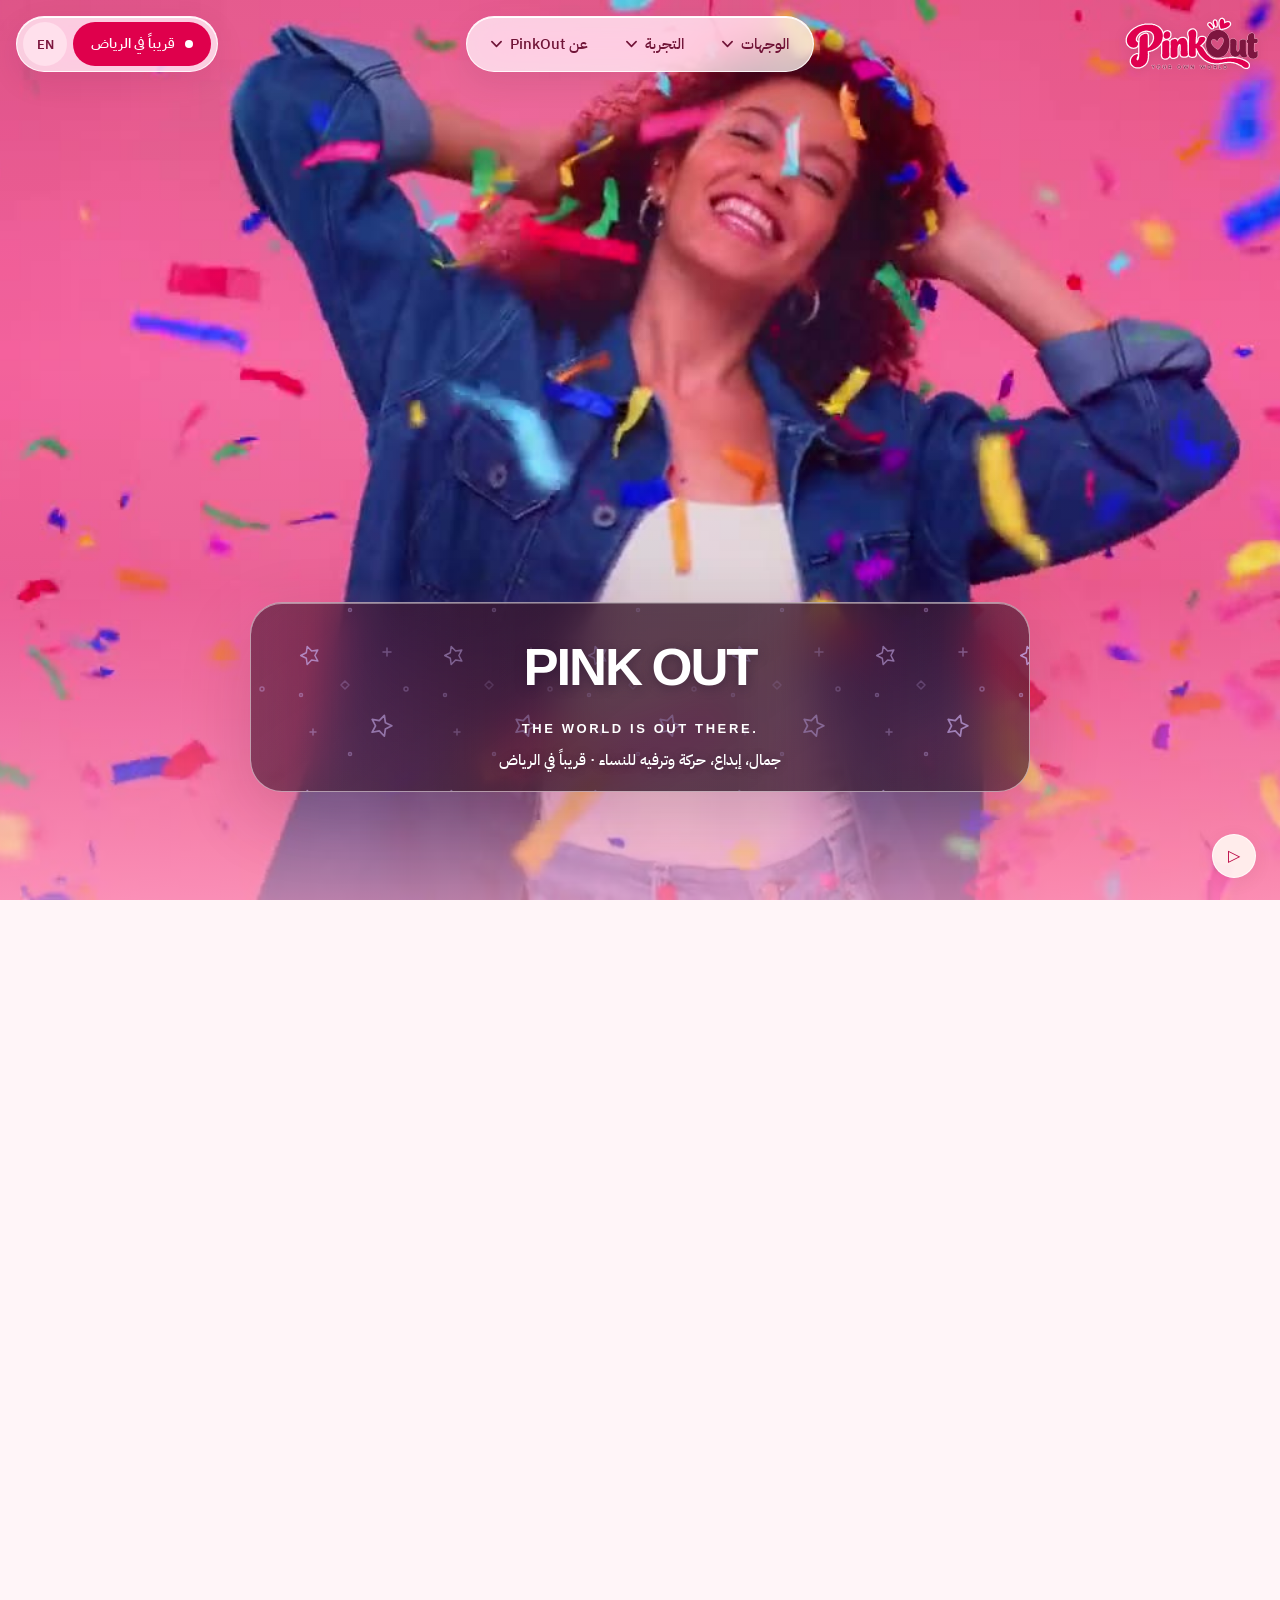
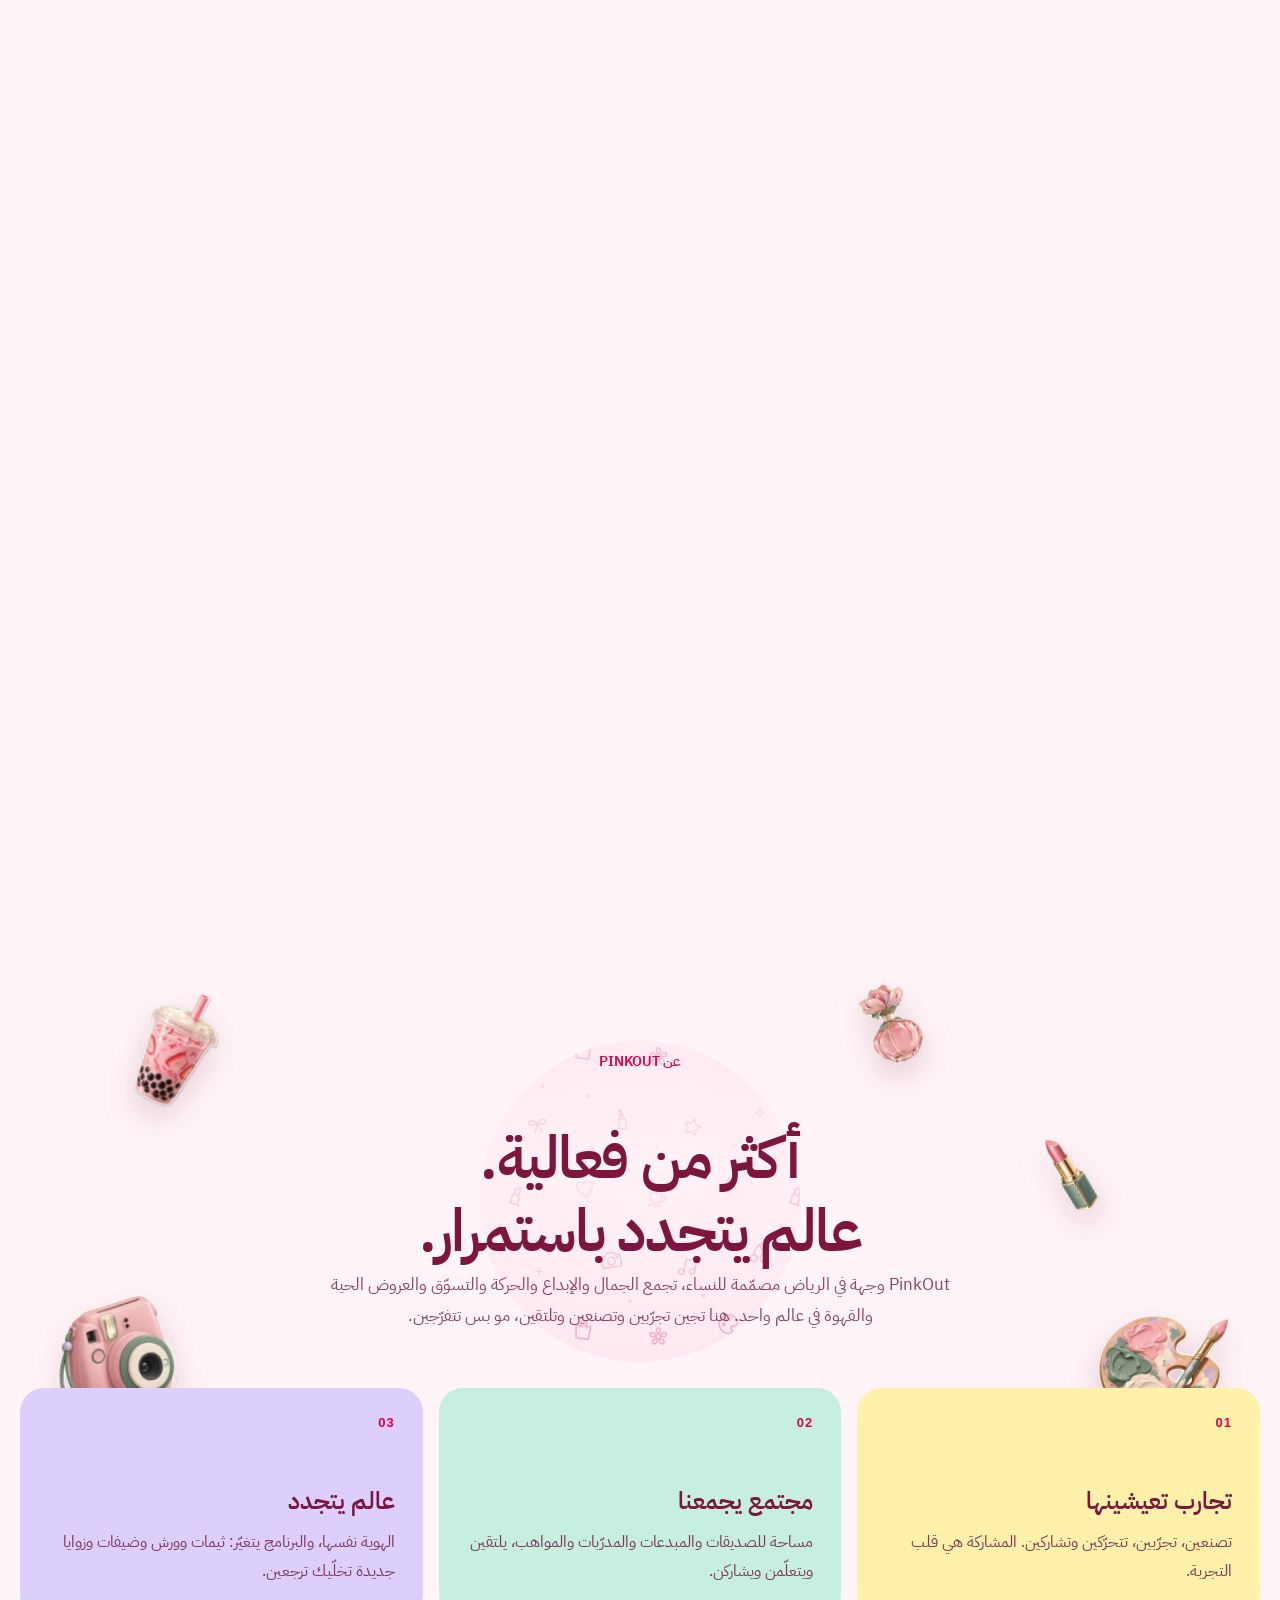
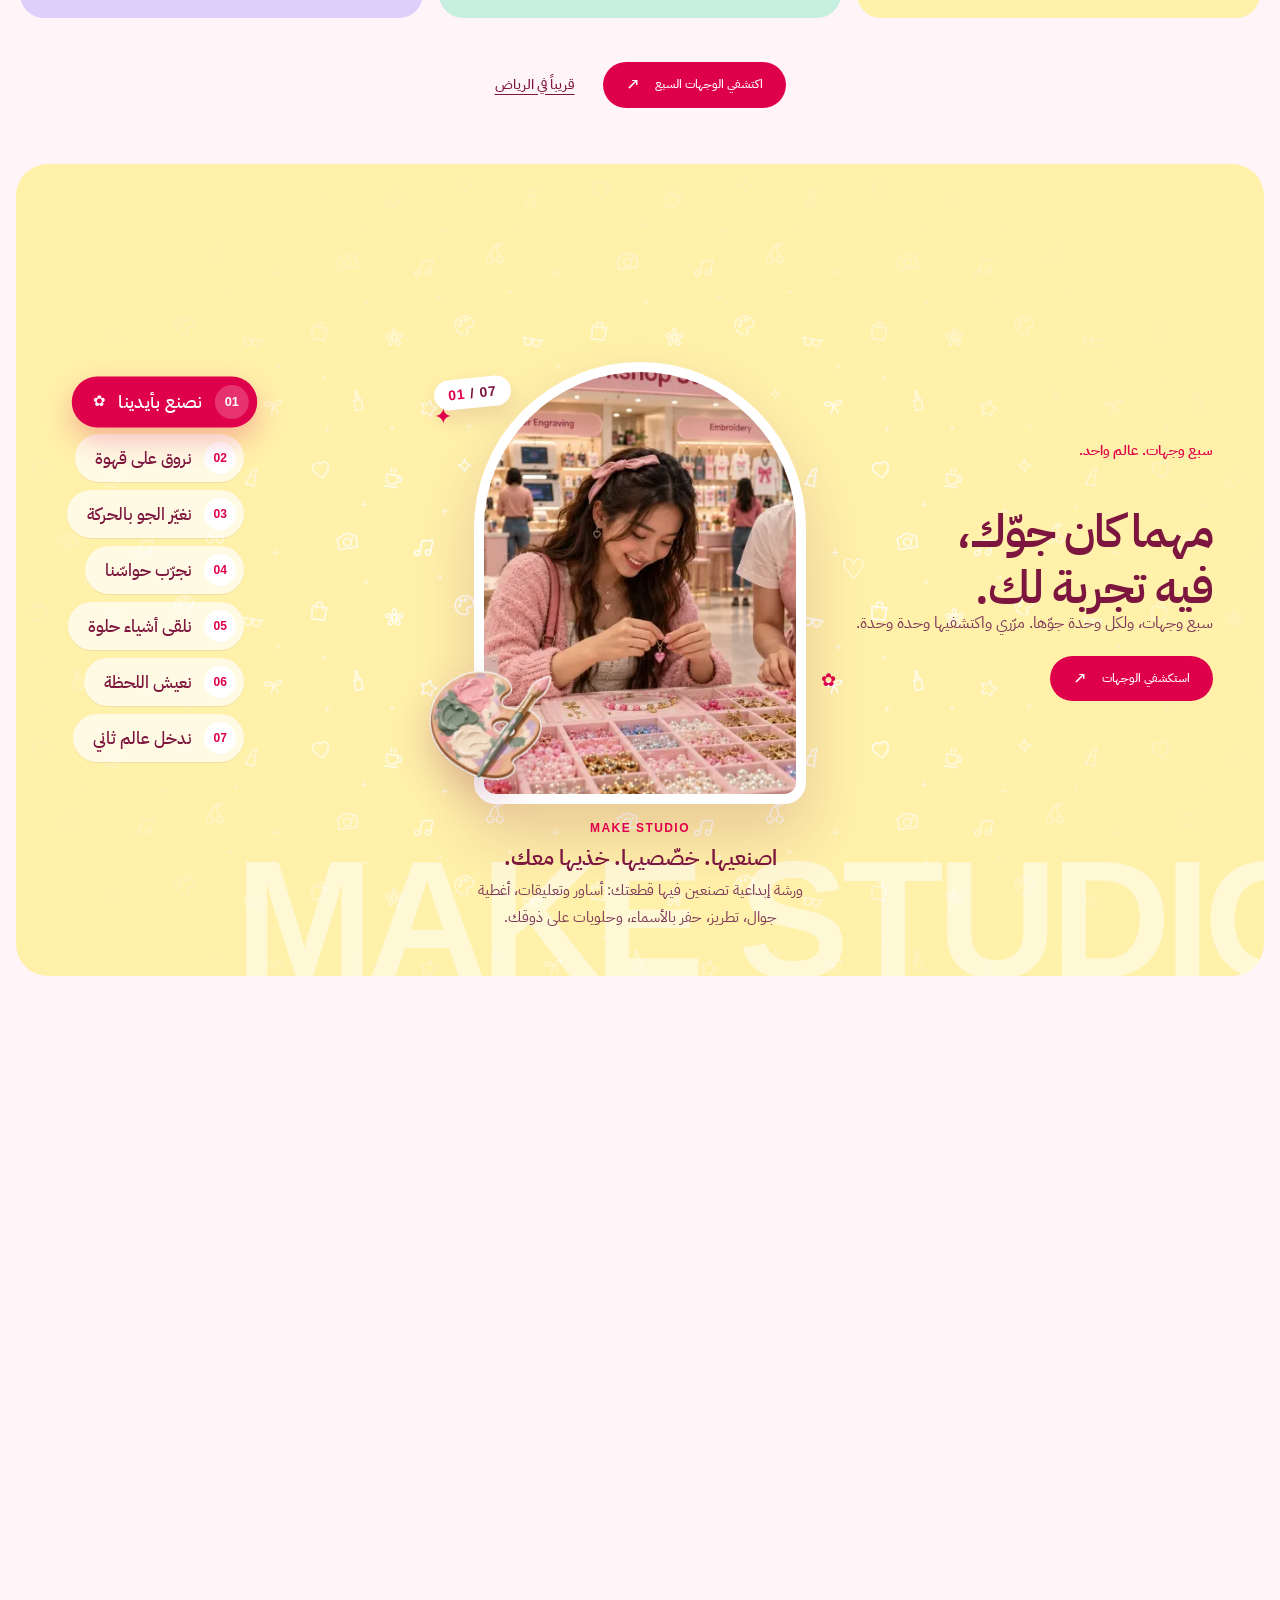
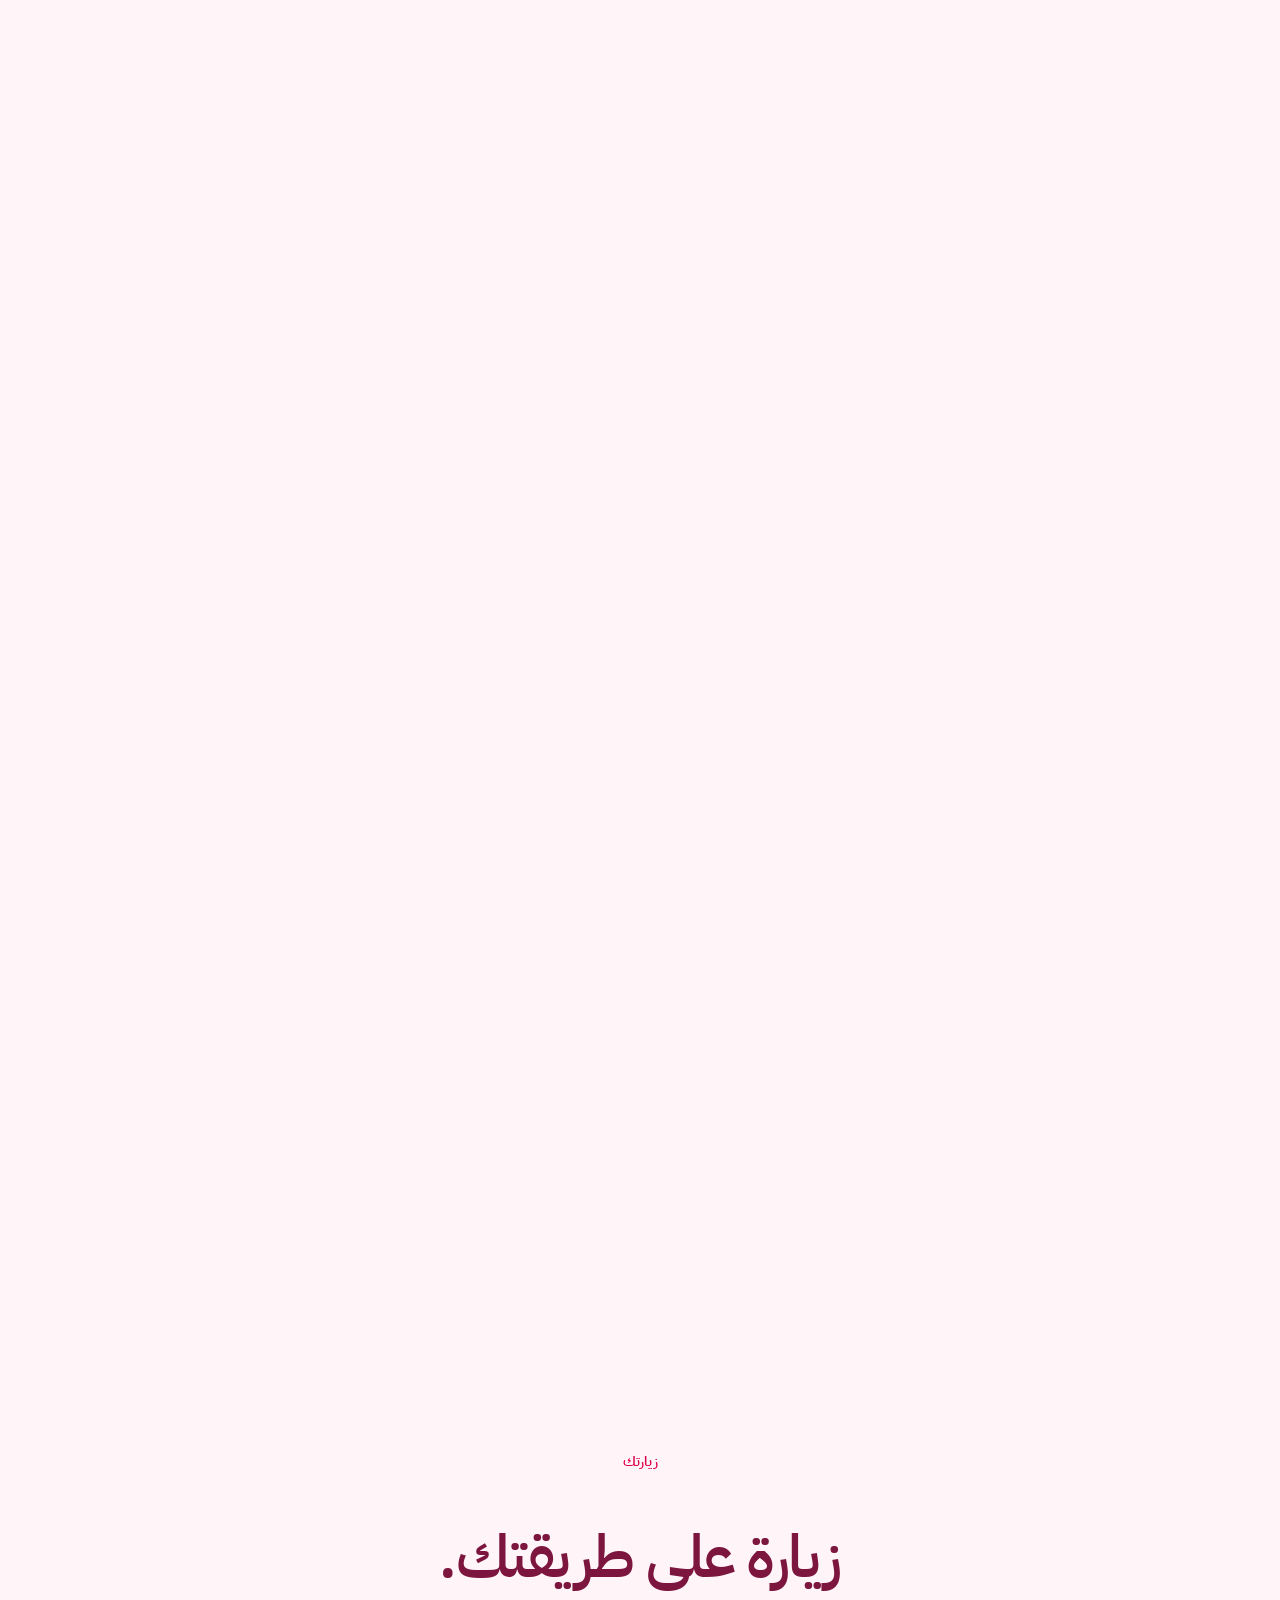
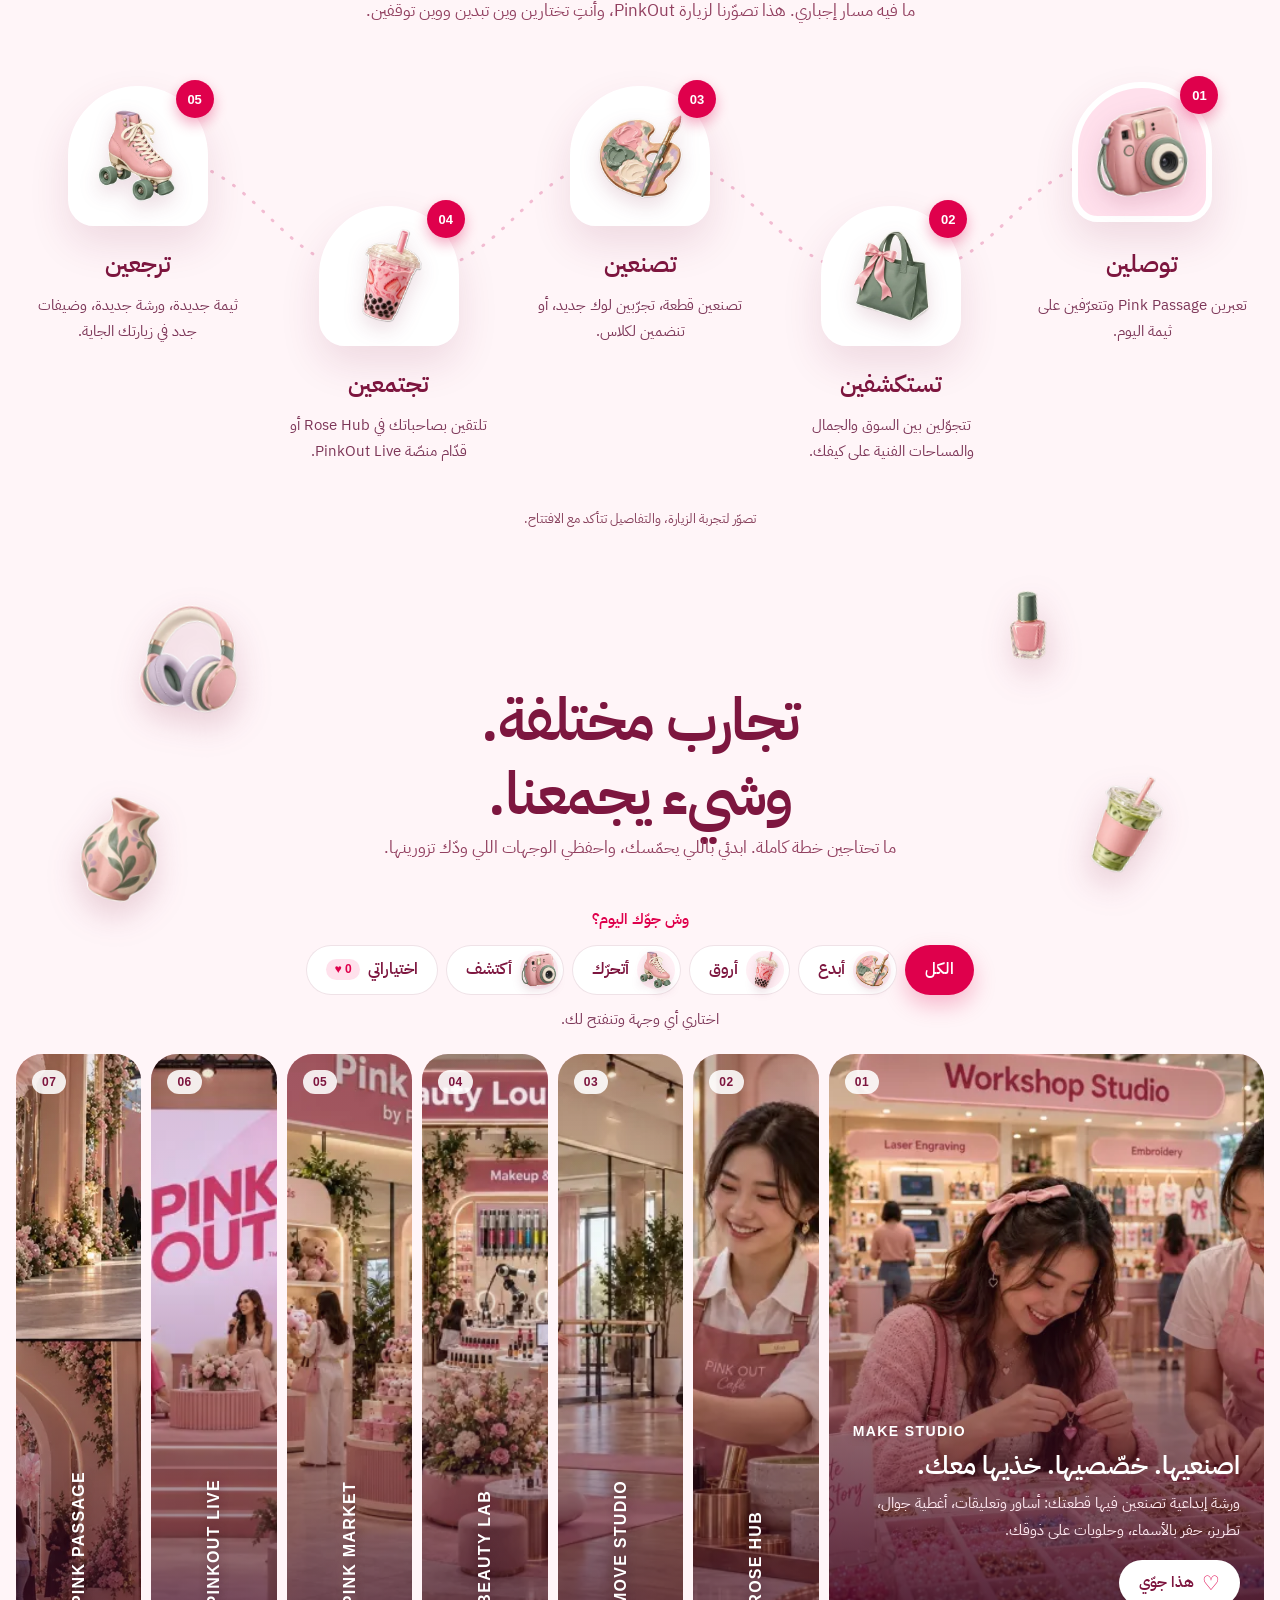
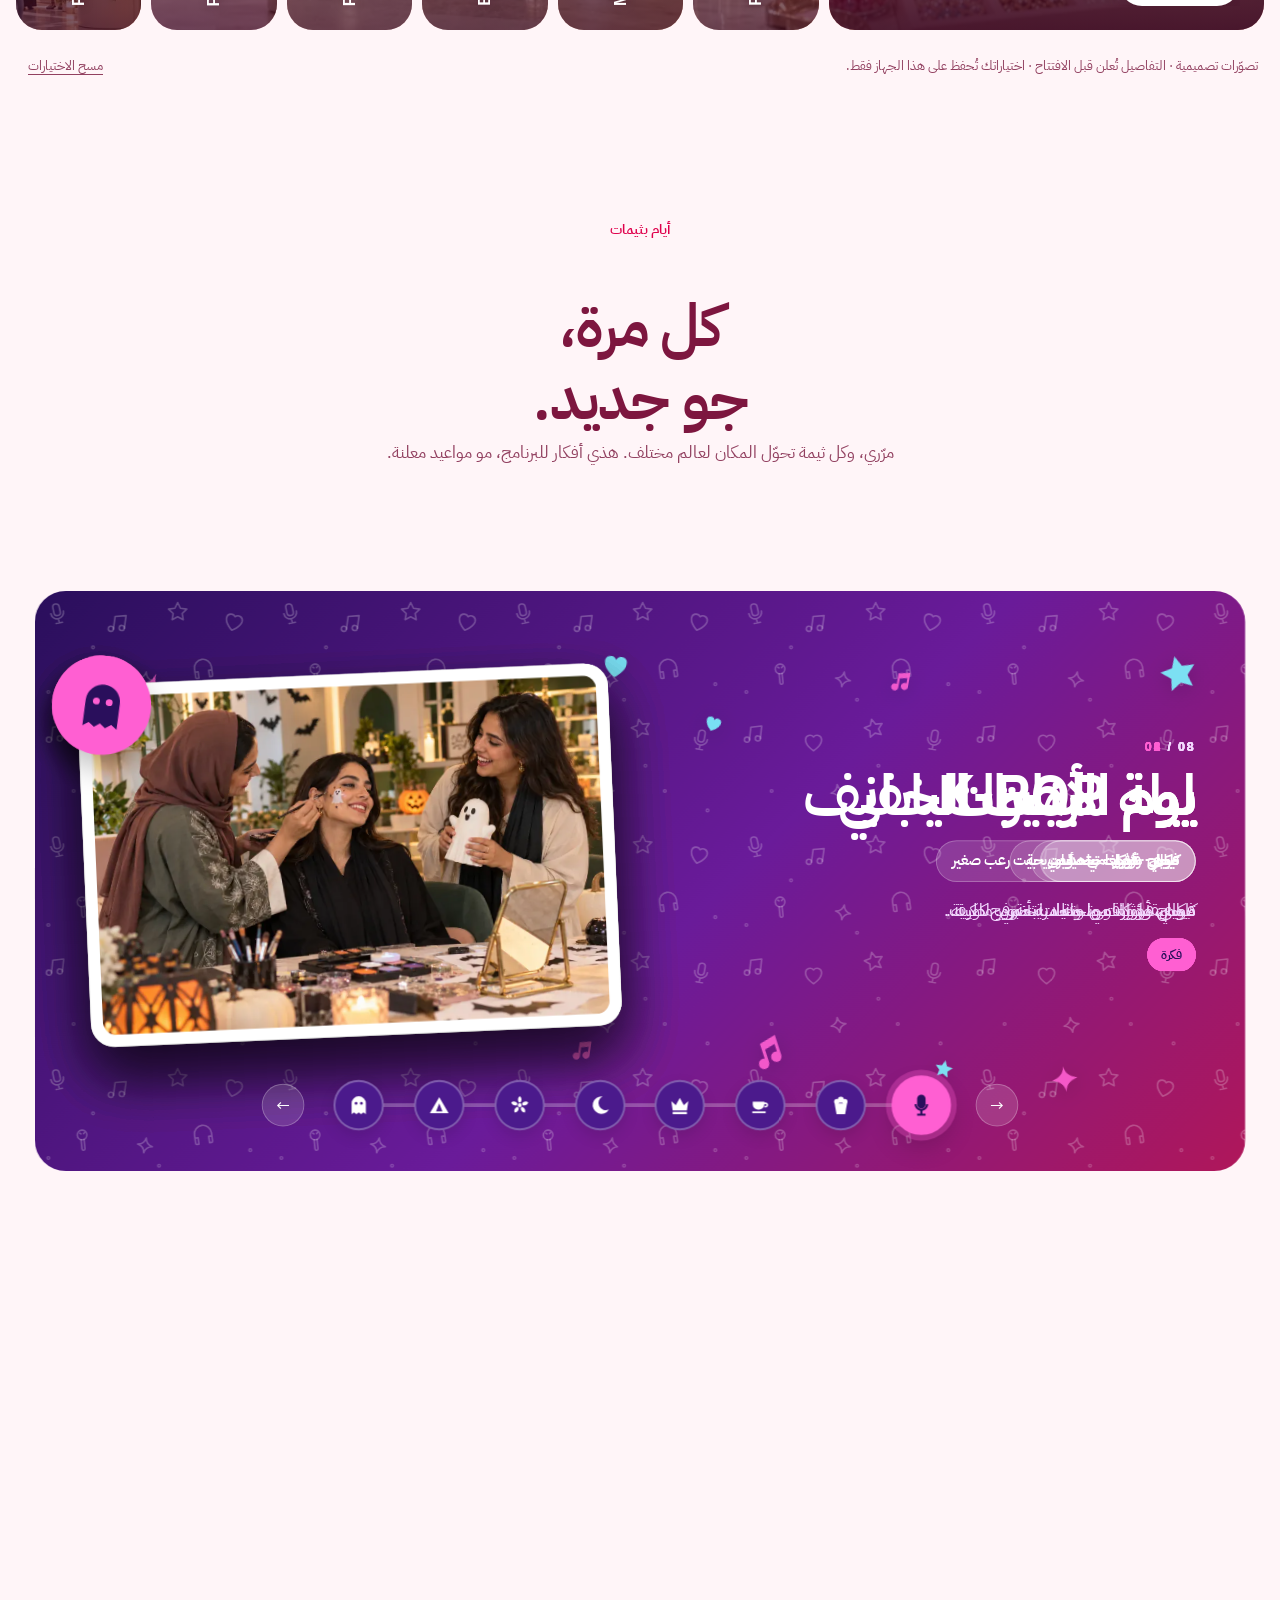
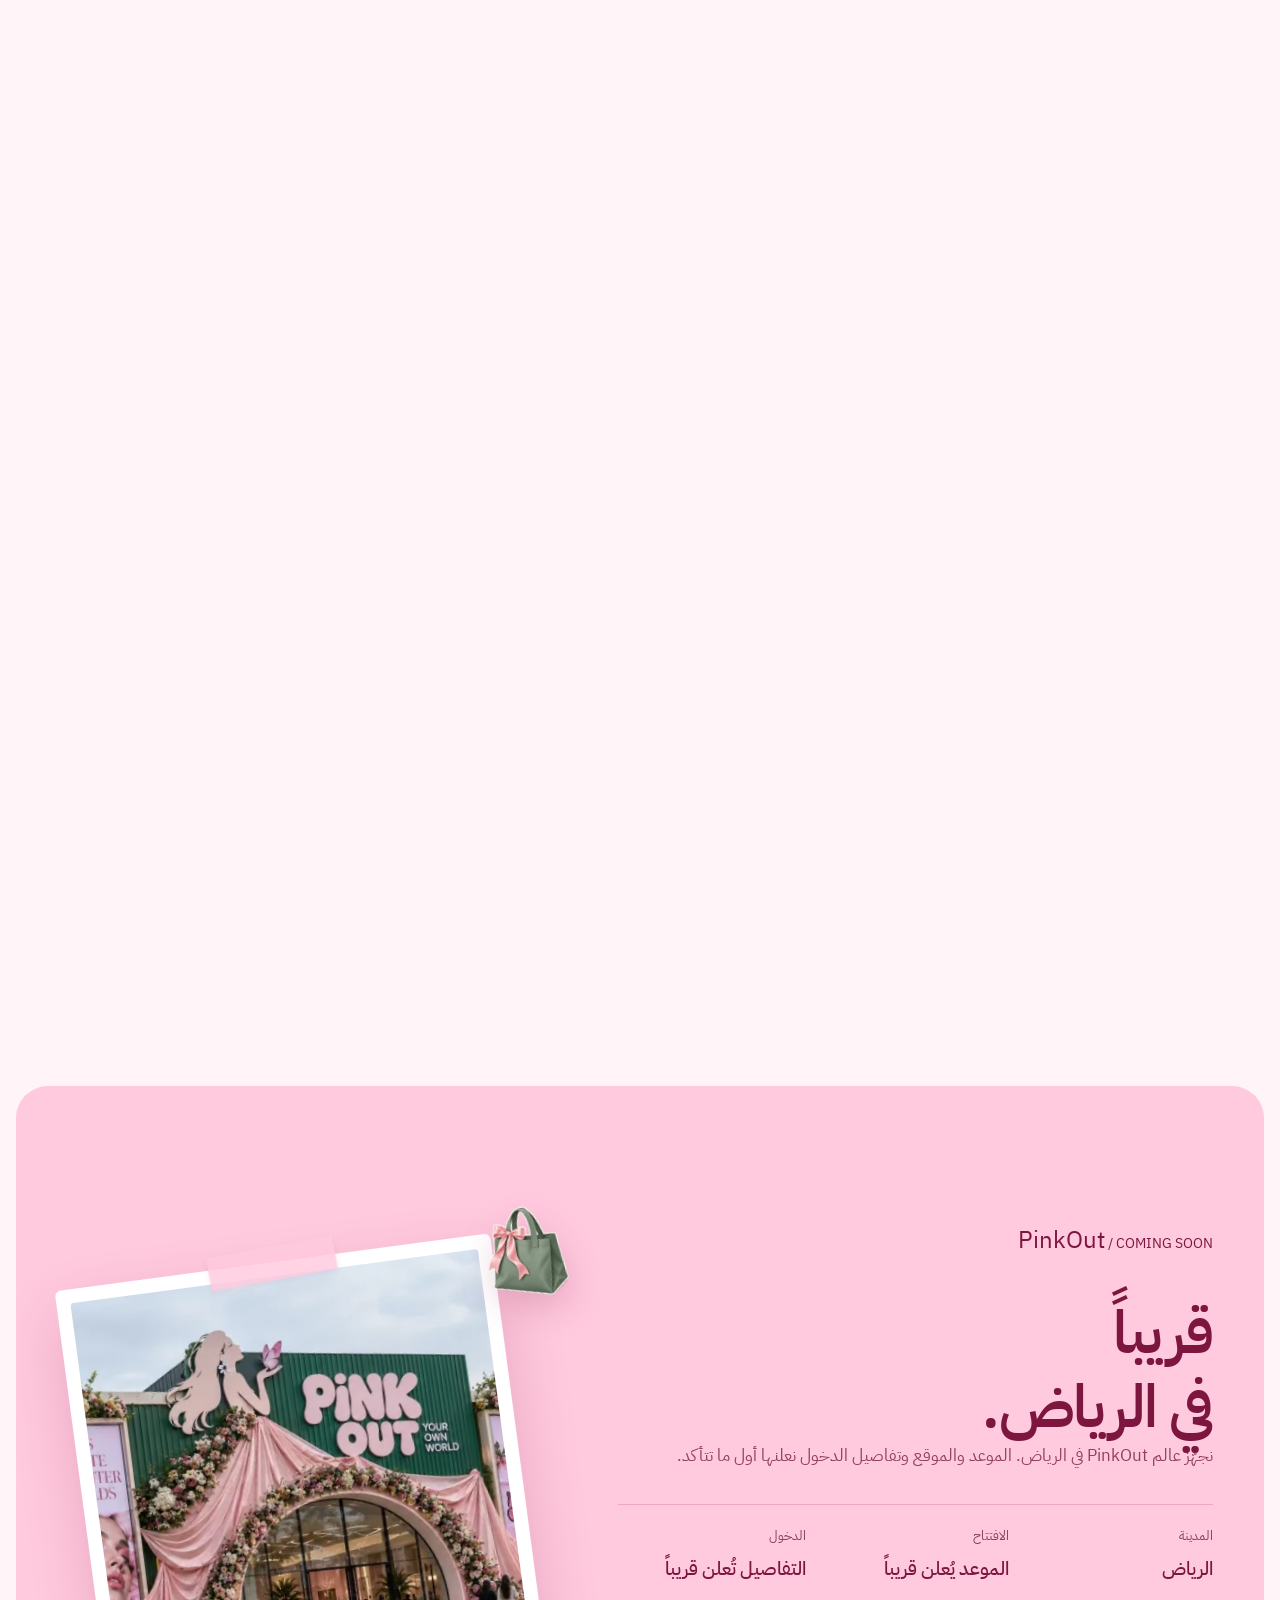
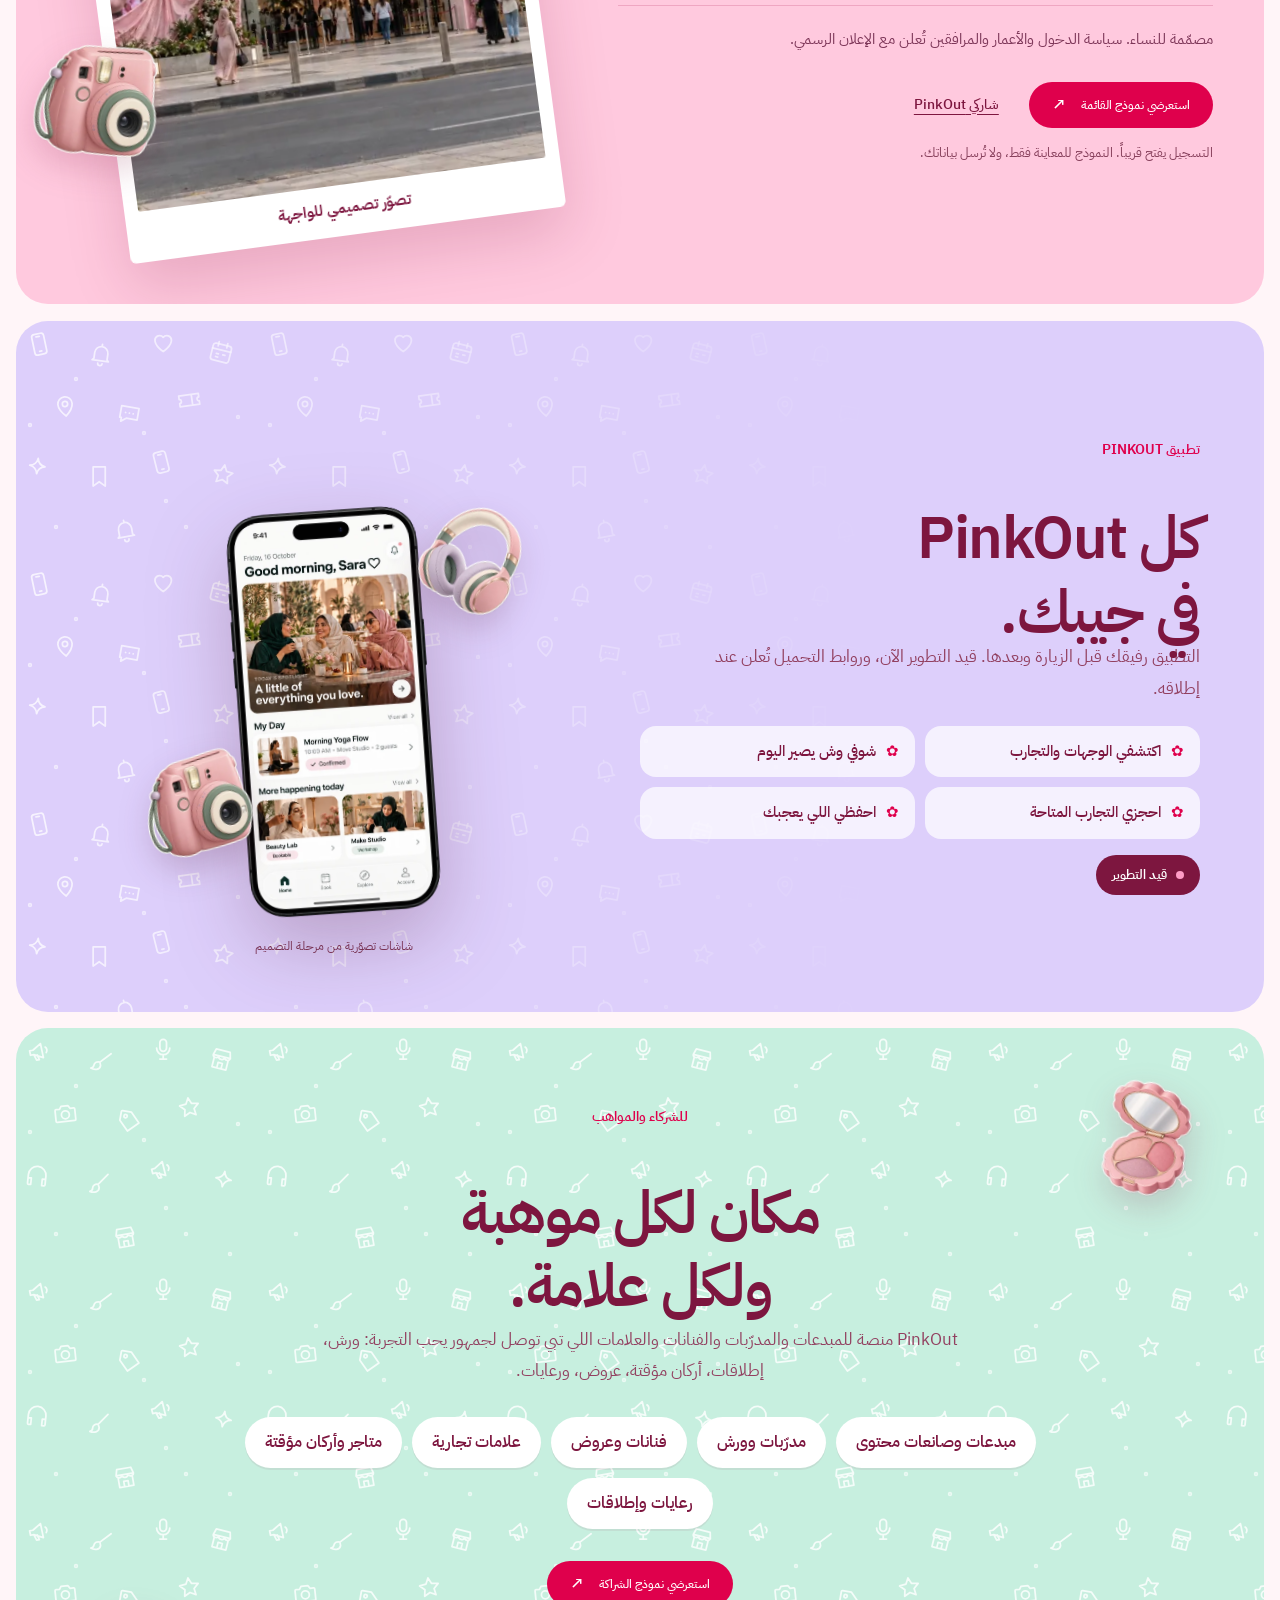
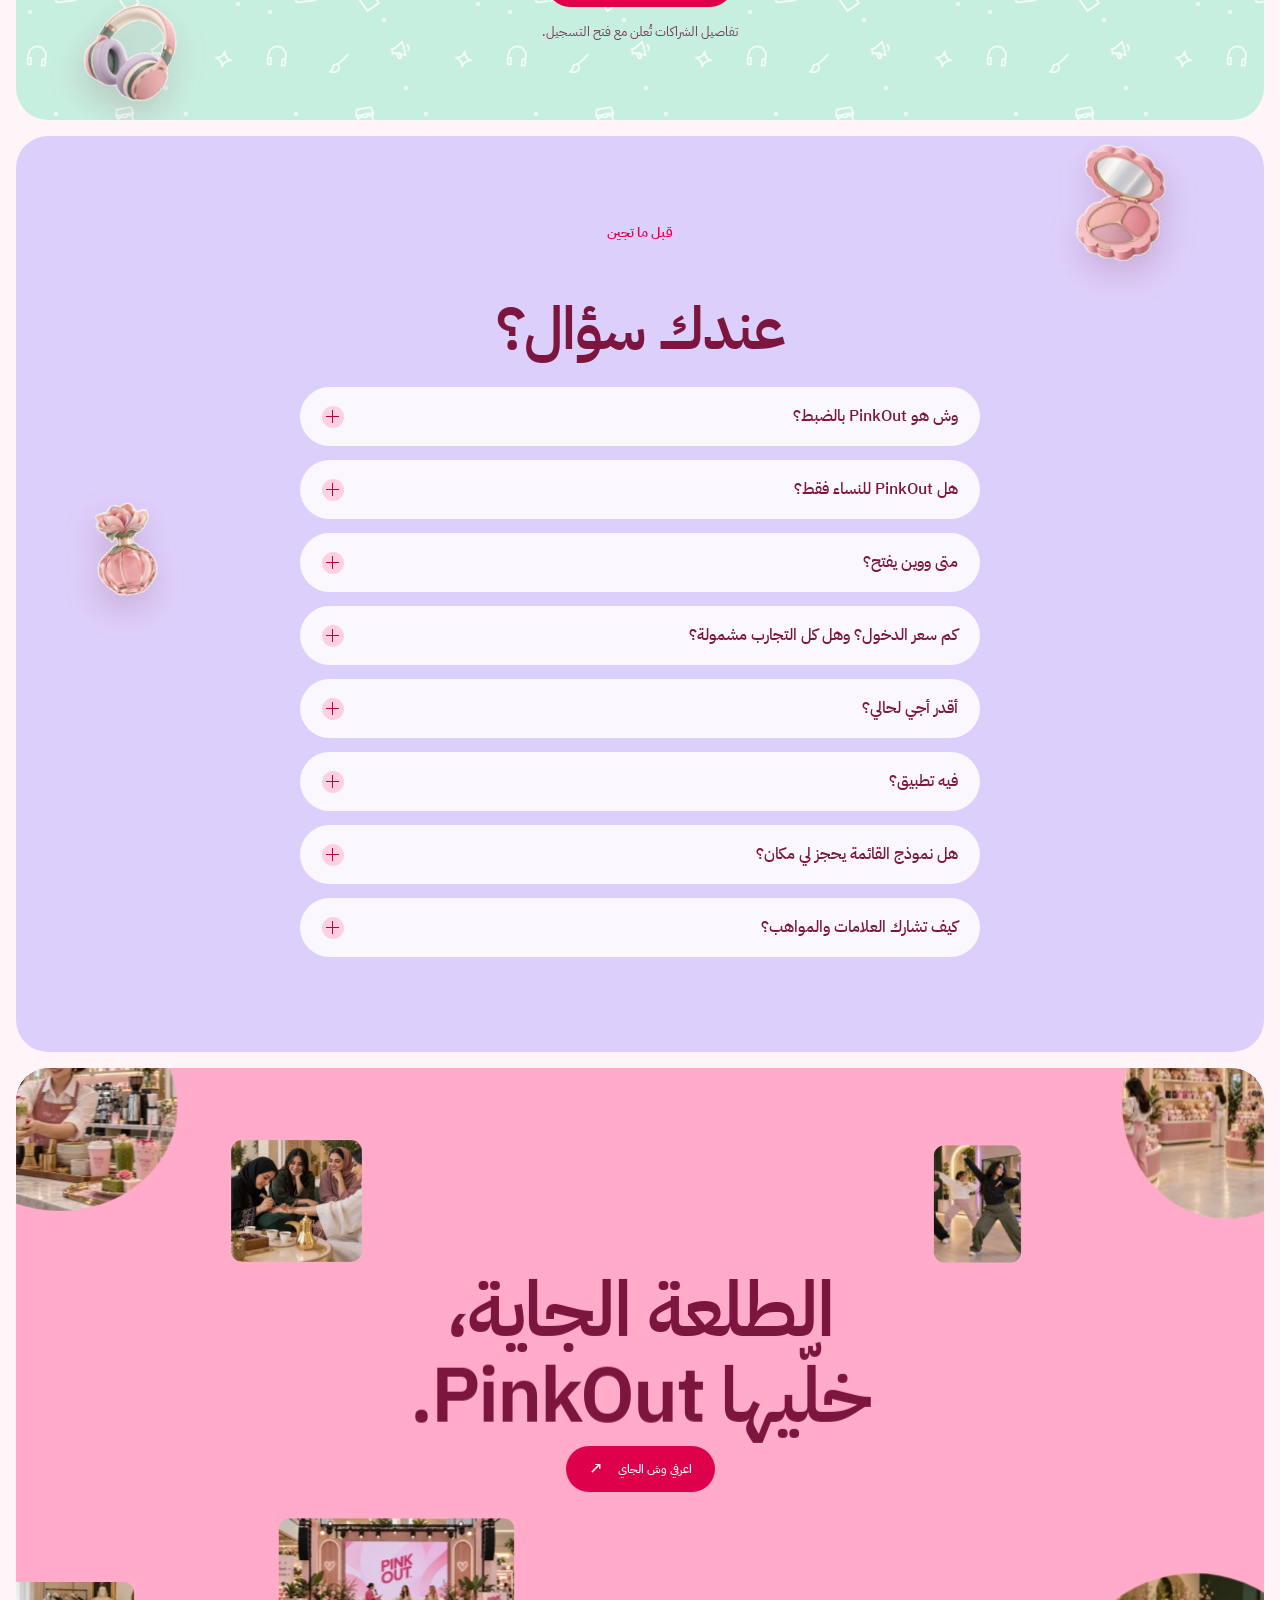
==== commit 4375a547: "complete" ====
--- a/index.html
+++ b/index.html
@@ -19,7 +19,7 @@
       <link rel="icon" href="assets/images/favicon.svg">
       <link rel="stylesheet" href="assets/css/fonts.css">
       <link rel="stylesheet" href="assets/css/theme.css?v=47">
-      <link rel="stylesheet" href="assets/css/hero.css?v=51">
+      <link rel="stylesheet" href="assets/css/hero.css?v=52">
       <link rel="stylesheet" href="assets/css/playful.css?v=62">
       <link rel="stylesheet" href="assets/css/brand-typography.css?v=58">
       <link rel="stylesheet" href="assets/css/polish.css?v=6">
@@ -41,8 +41,8 @@
       <script defer src="assets/js/wonder.js?v=11"></script>
       <script defer src="assets/js/nav.js?v=1"></script>
       <script defer src="assets/js/themes.js?v=5"></script>
-      <link rel="preload" as="image" media="(min-width:801px)" href="assets/images/hero-pinkout-fun-poster.jpg?v=2">
-      <link rel="preload" as="image" media="(max-width:800px)" href="assets/images/hero-pinkout-fun-mobile-poster.jpg?v=2">
+      <link rel="preload" as="image" media="(min-width:801px)" href="assets/images/hero-pinkout-hype-poster.jpg?v=3">
+      <link rel="preload" as="image" media="(max-width:800px)" href="assets/images/hero-pinkout-hype-mobile-poster.jpg?v=3">
 </head>
 
 <body data-page="home" id="top"><a class="skip-link" href="#main"><span data-copy="Skip link">انتقلي للمحتوى</span></a>
@@ -194,13 +194,13 @@
                         <section class="replica-hero open-invitation has-hero-video" aria-labelledby="hero-title">
                               <div class="hero-backdrop" aria-hidden="true"><video class="hero-background-video"
                                           autoplay="" muted="" loop="" playsinline="" preload="none"
-                                          poster="assets/images/hero-pinkout-fun-poster.jpg?v=2"
-                                          data-mobile-poster="assets/images/hero-pinkout-fun-mobile-poster.jpg?v=2"
+                                          poster="assets/images/hero-pinkout-hype-poster.jpg?v=3"
+                                          data-mobile-poster="assets/images/hero-pinkout-hype-mobile-poster.jpg?v=3"
                                           disablepictureinpicture="" disableremoteplayback="" tabindex="-1"
                                           id="hero-background-video">
                                           <source media="(max-width:800px)"
-                                                data-src="assets/video/hero-pinkout-fun-mobile.mp4?v=2" type="video/mp4">
-                                          <source data-src="assets/video/hero-pinkout-fun.mp4?v=2" type="video/mp4">
+                                                data-src="assets/video/hero-pinkout-hype-mobile.mp4?v=4" type="video/mp4">
+                                          <source data-src="assets/video/hero-pinkout-hype.mp4?v=4" type="video/mp4">
                                     </video></div>
                               <div class="hero-shade" aria-hidden="true"></div>
                               <div class="hero-core invitation-copy invitation-copy--title-only brand-typography">
--- a/assets/css/hero.css
+++ b/assets/css/hero.css
@@ -3,7 +3,7 @@
 body[data-page="home"] .desktop-nav{position:static;transform:none;justify-self:center;min-width:0}
 body[data-page="home"] .header-actions{justify-self:end;min-width:0}
 .has-hero-video{display:grid;grid-template-rows:minmax(210px,1fr) auto auto;row-gap:22px;min-height:100svh;height:auto;max-height:none;margin-top:0;padding:35px clamp(20px,3vw,48px) 22px;background:#ffa4c6}
-.has-hero-video .hero-backdrop{position:absolute;inset:0;z-index:0;overflow:hidden;pointer-events:none;background:#ffa4c6 url('../images/hero-pinkout-fun-poster.jpg?v=2') center/cover no-repeat}
+.has-hero-video .hero-backdrop{position:absolute;inset:0;z-index:0;overflow:hidden;pointer-events:none;background:#ffa4c6 url('../images/hero-pinkout-hype-poster.jpg?v=3') center/cover no-repeat}
 .hero-background-video{position:absolute;inset:0;display:block;width:100%;height:100%;max-width:none;object-fit:cover;object-position:50% 50%;opacity:0;transition:opacity .45s ease;pointer-events:none}
 .hero-background-video.is-ready{opacity:1}
 .has-hero-video .hero-shade{background:linear-gradient(180deg,#f572a110 35%,#f572a133 65%,#ffa4c6d9 100%)}
@@ -44,7 +44,7 @@
 html[dir=ltr] .has-hero-video .hero-core h1{font-size:clamp(36px,6.4vw,52px);line-height:1.04}
 .has-hero-video .hero-actions{margin-top:20px}.hero-footer{gap:14px}
 .has-hero-video .world-signatures>div{gap:7px;font-size:10px}.has-hero-video .world-signatures>div>span:nth-child(n){padding:5px 8px}
-.hero-background-video{object-position:center}.has-hero-video .hero-backdrop{background-image:url('../images/hero-pinkout-fun-mobile-poster.jpg?v=2');background-position:center}
+.hero-background-video{object-position:center}.has-hero-video .hero-backdrop{background-image:url('../images/hero-pinkout-hype-mobile-poster.jpg?v=3');background-position:center}
 .memory-scene{padding:60px 8px 0}.memory-scene .cinema-grid{grid-template-columns:repeat(2,minmax(0,1fr));grid-template-rows:repeat(6,minmax(0,1fr));grid-template-areas:"main main" "main main" "cafe live" "market laugh" "scent passage" "move pottery";height:clamp(680px,190vw,1050px);gap:8px}
 .memory-scene .cinema-grid>div,.memory-scene .cinema-grid>figure{border-radius:12px}
 
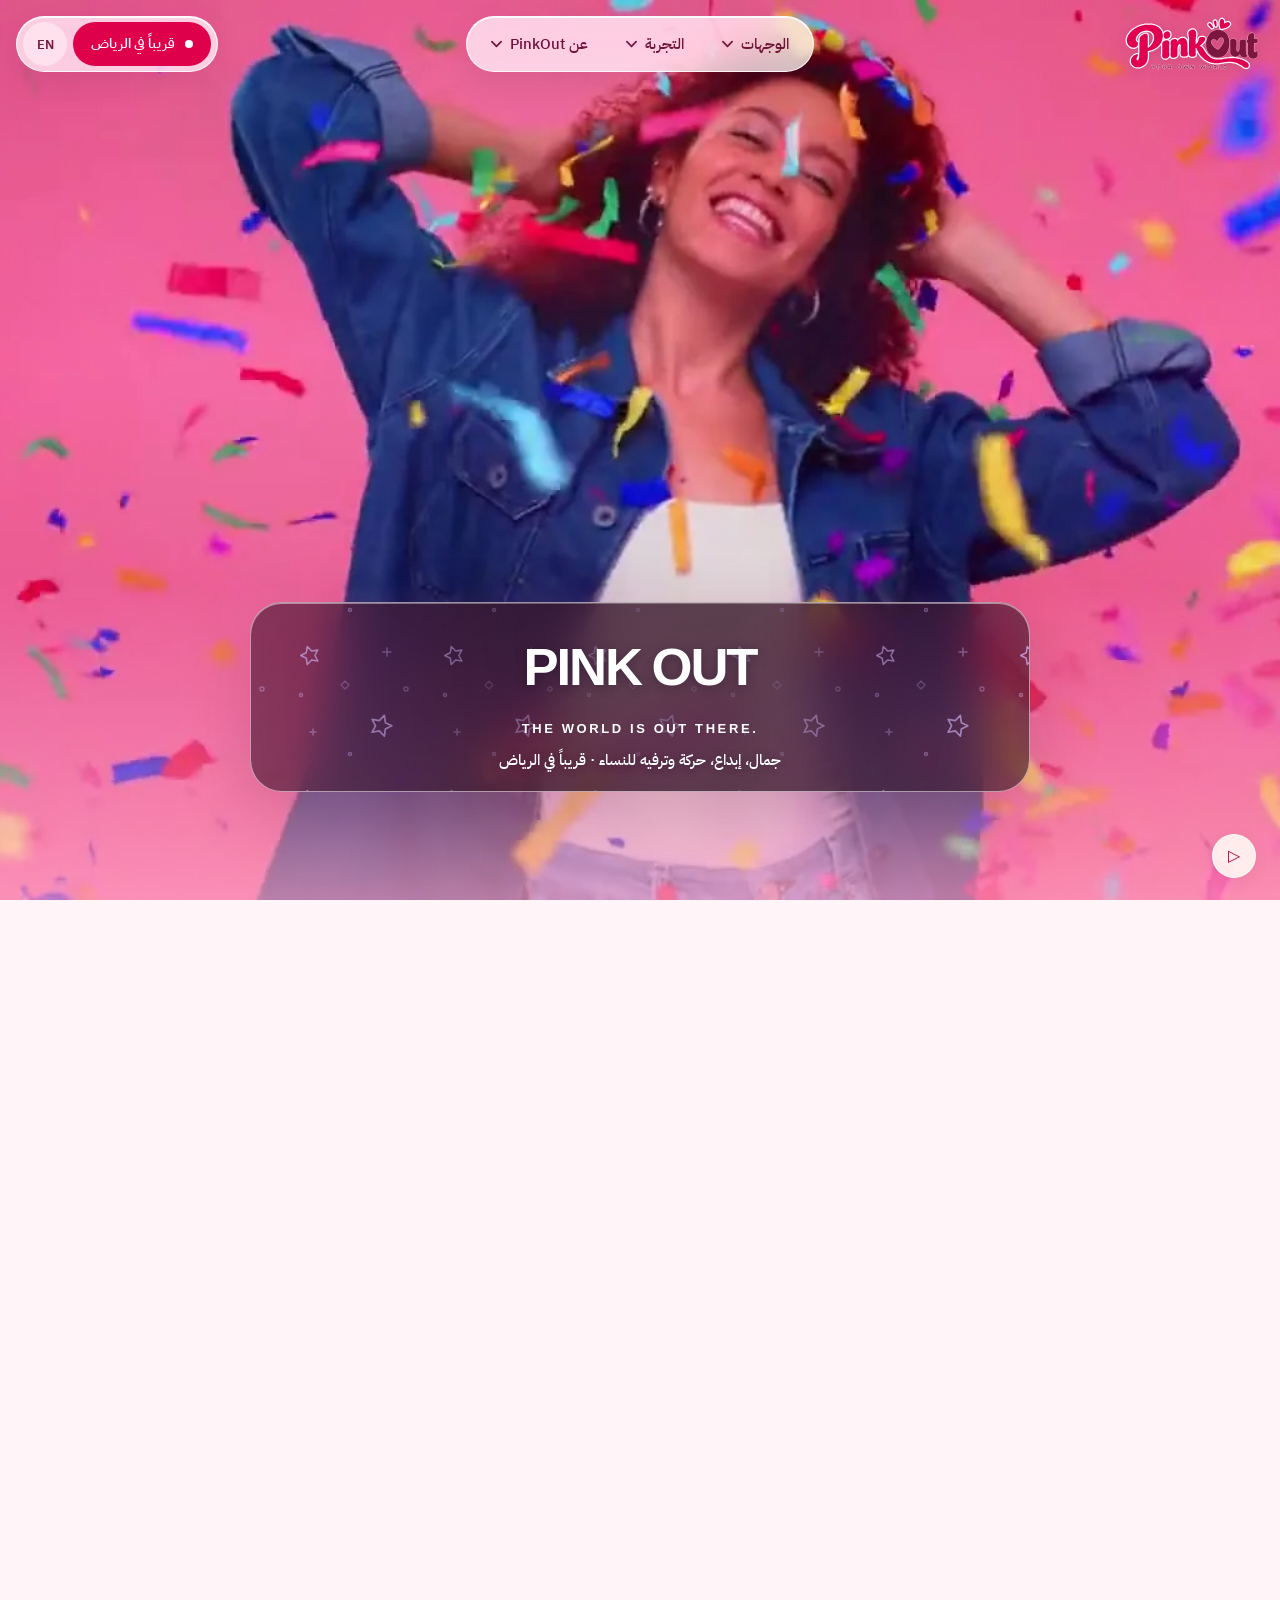
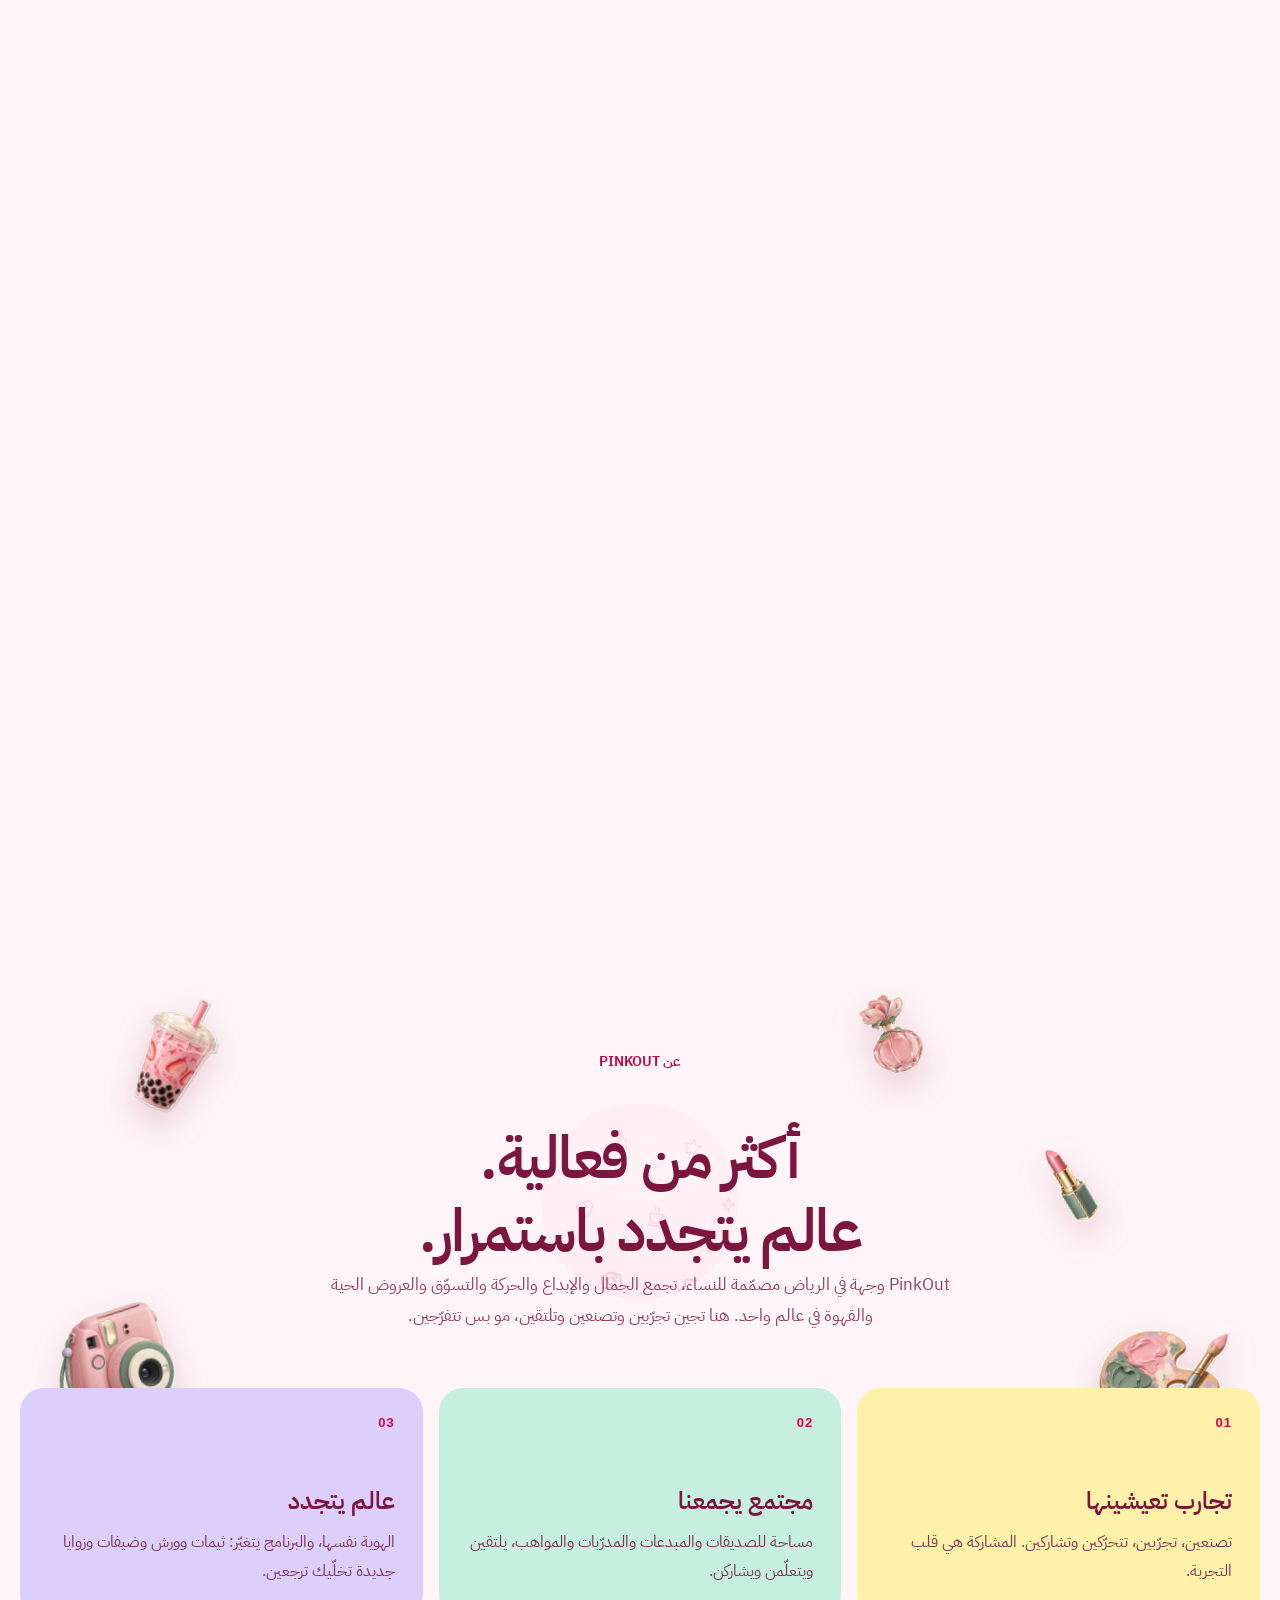
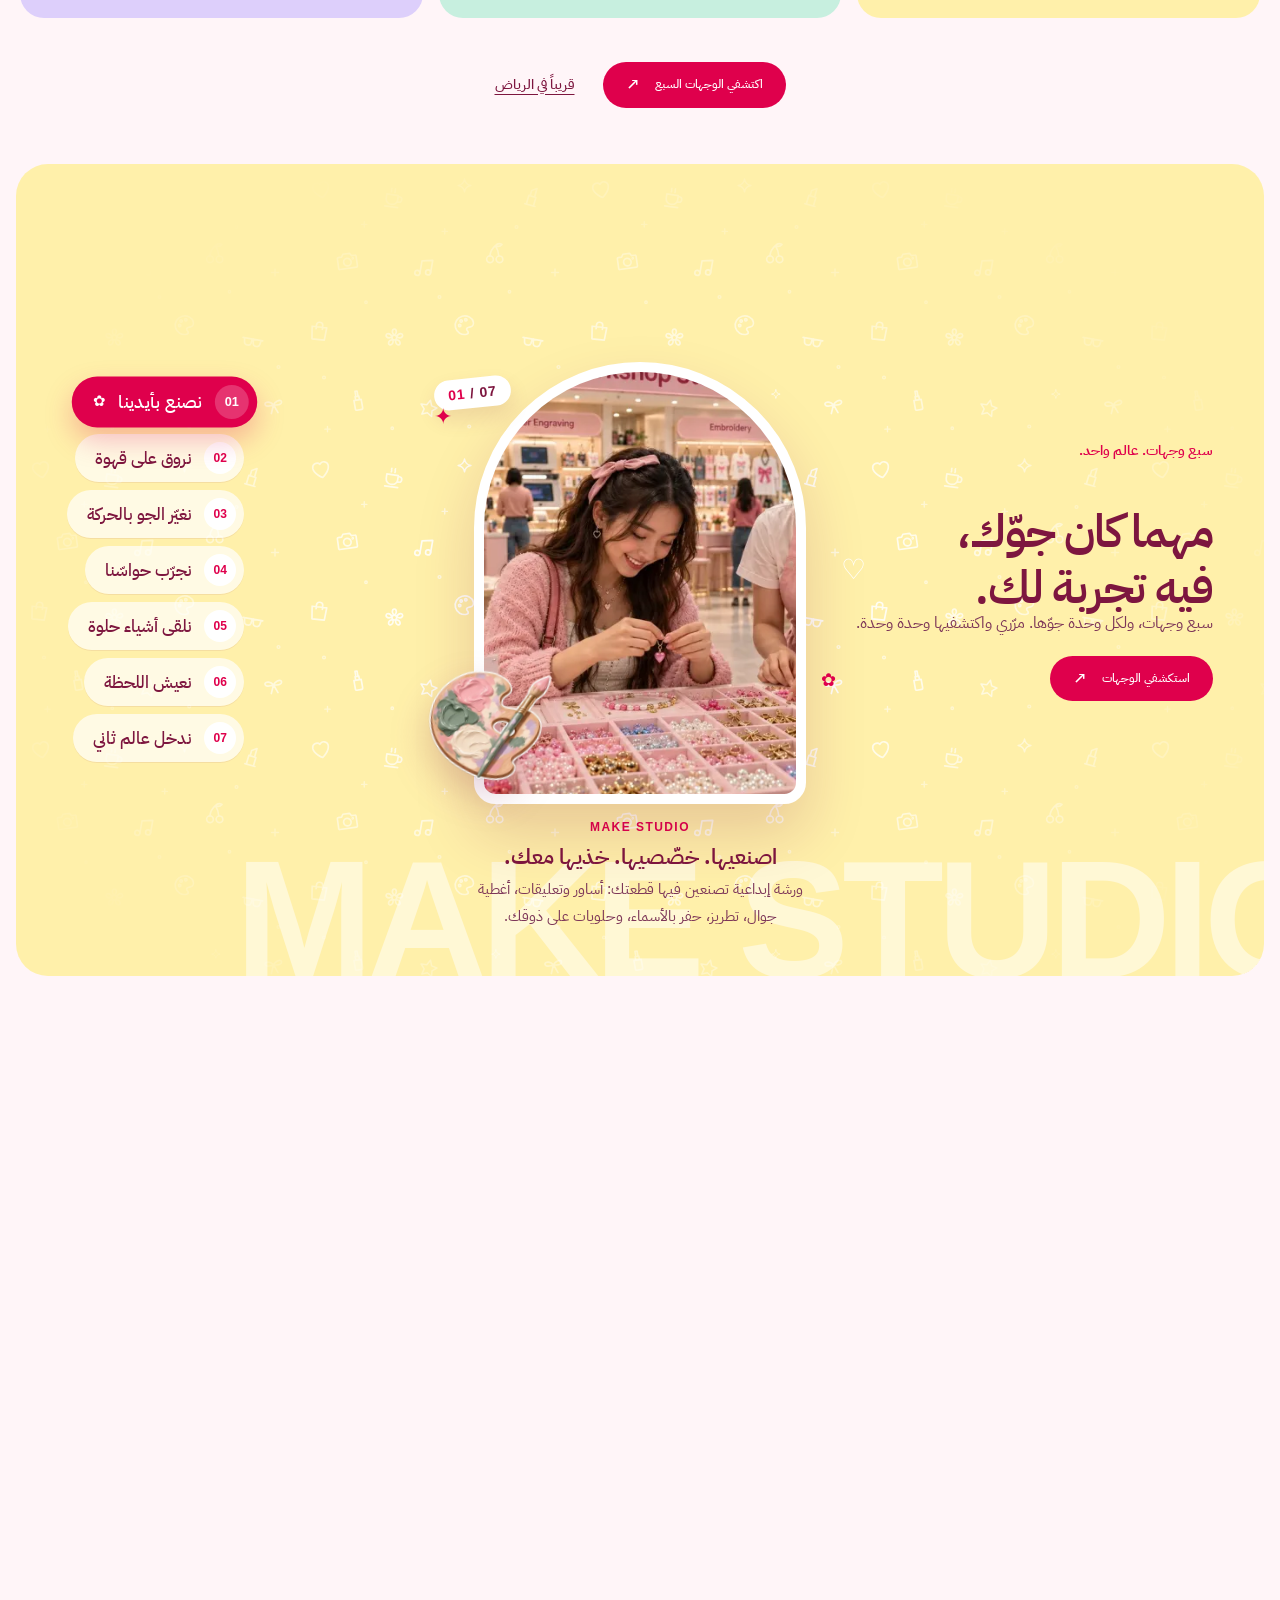
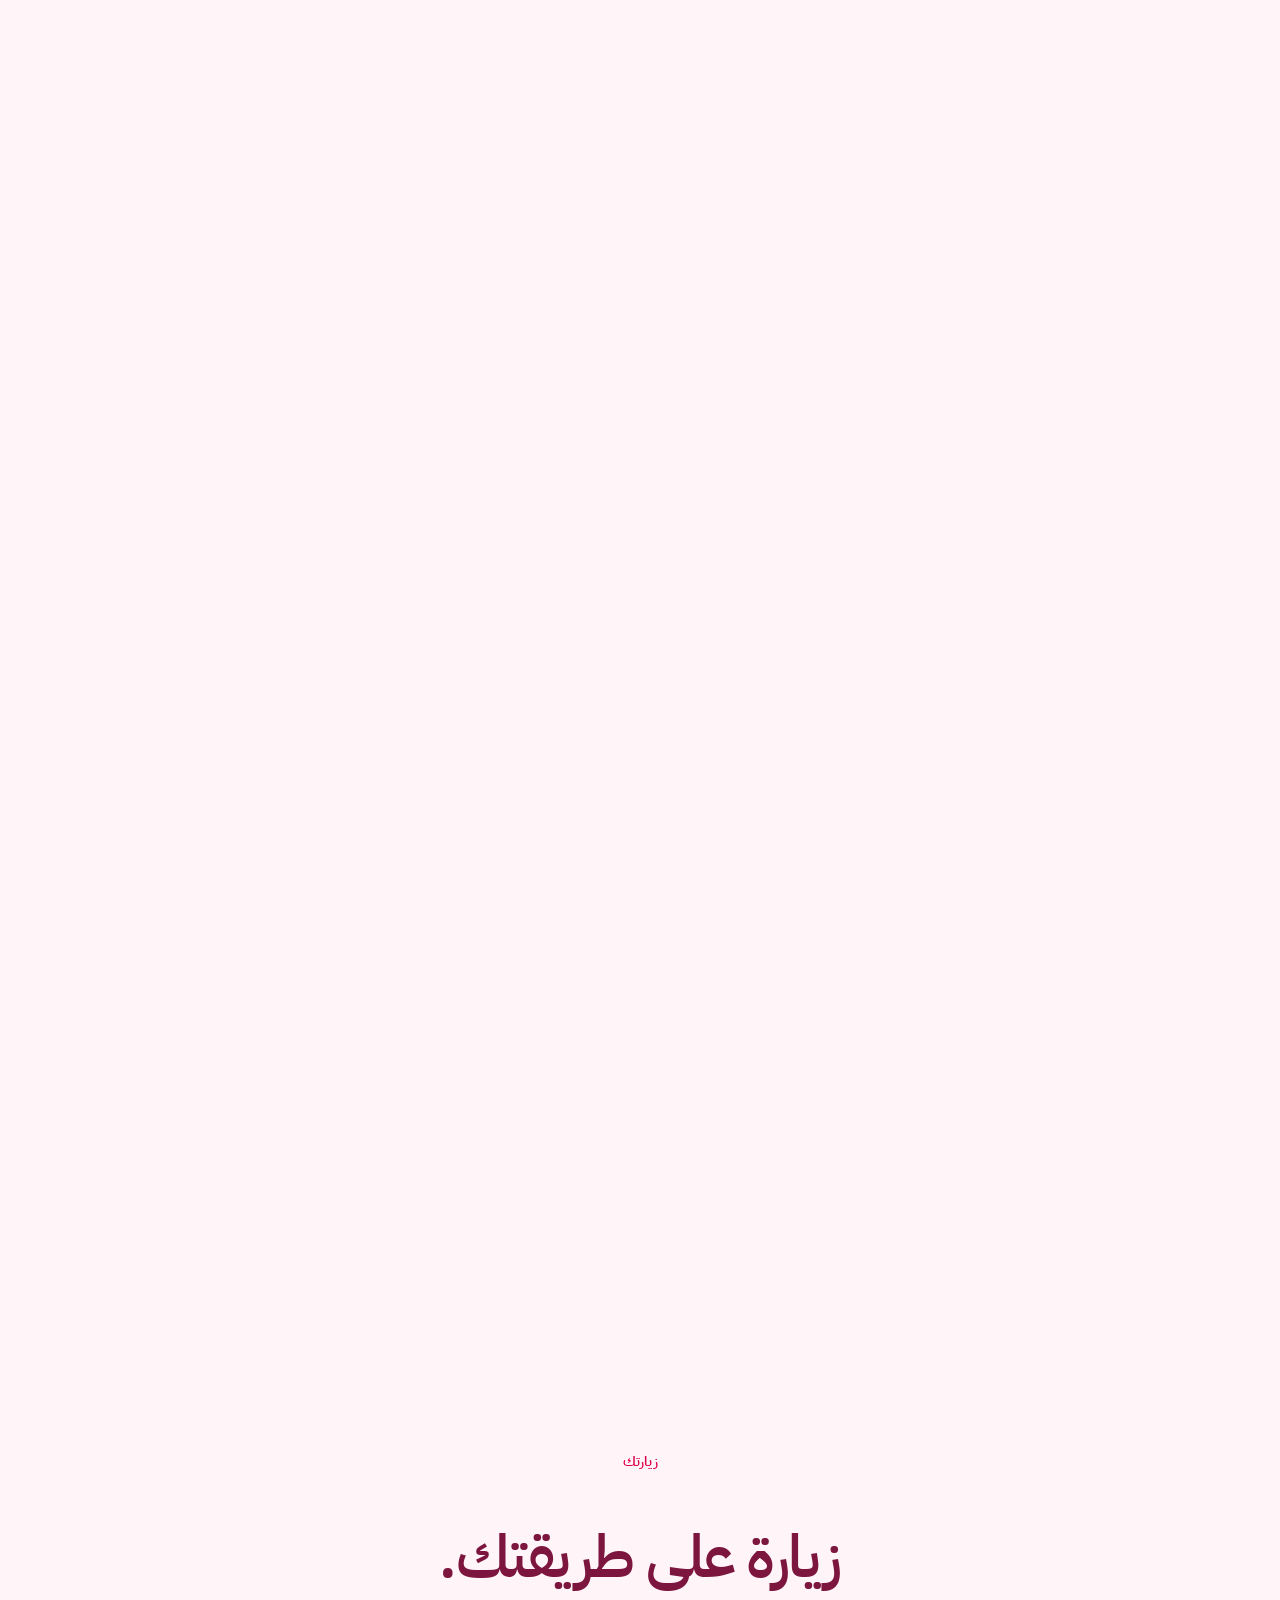
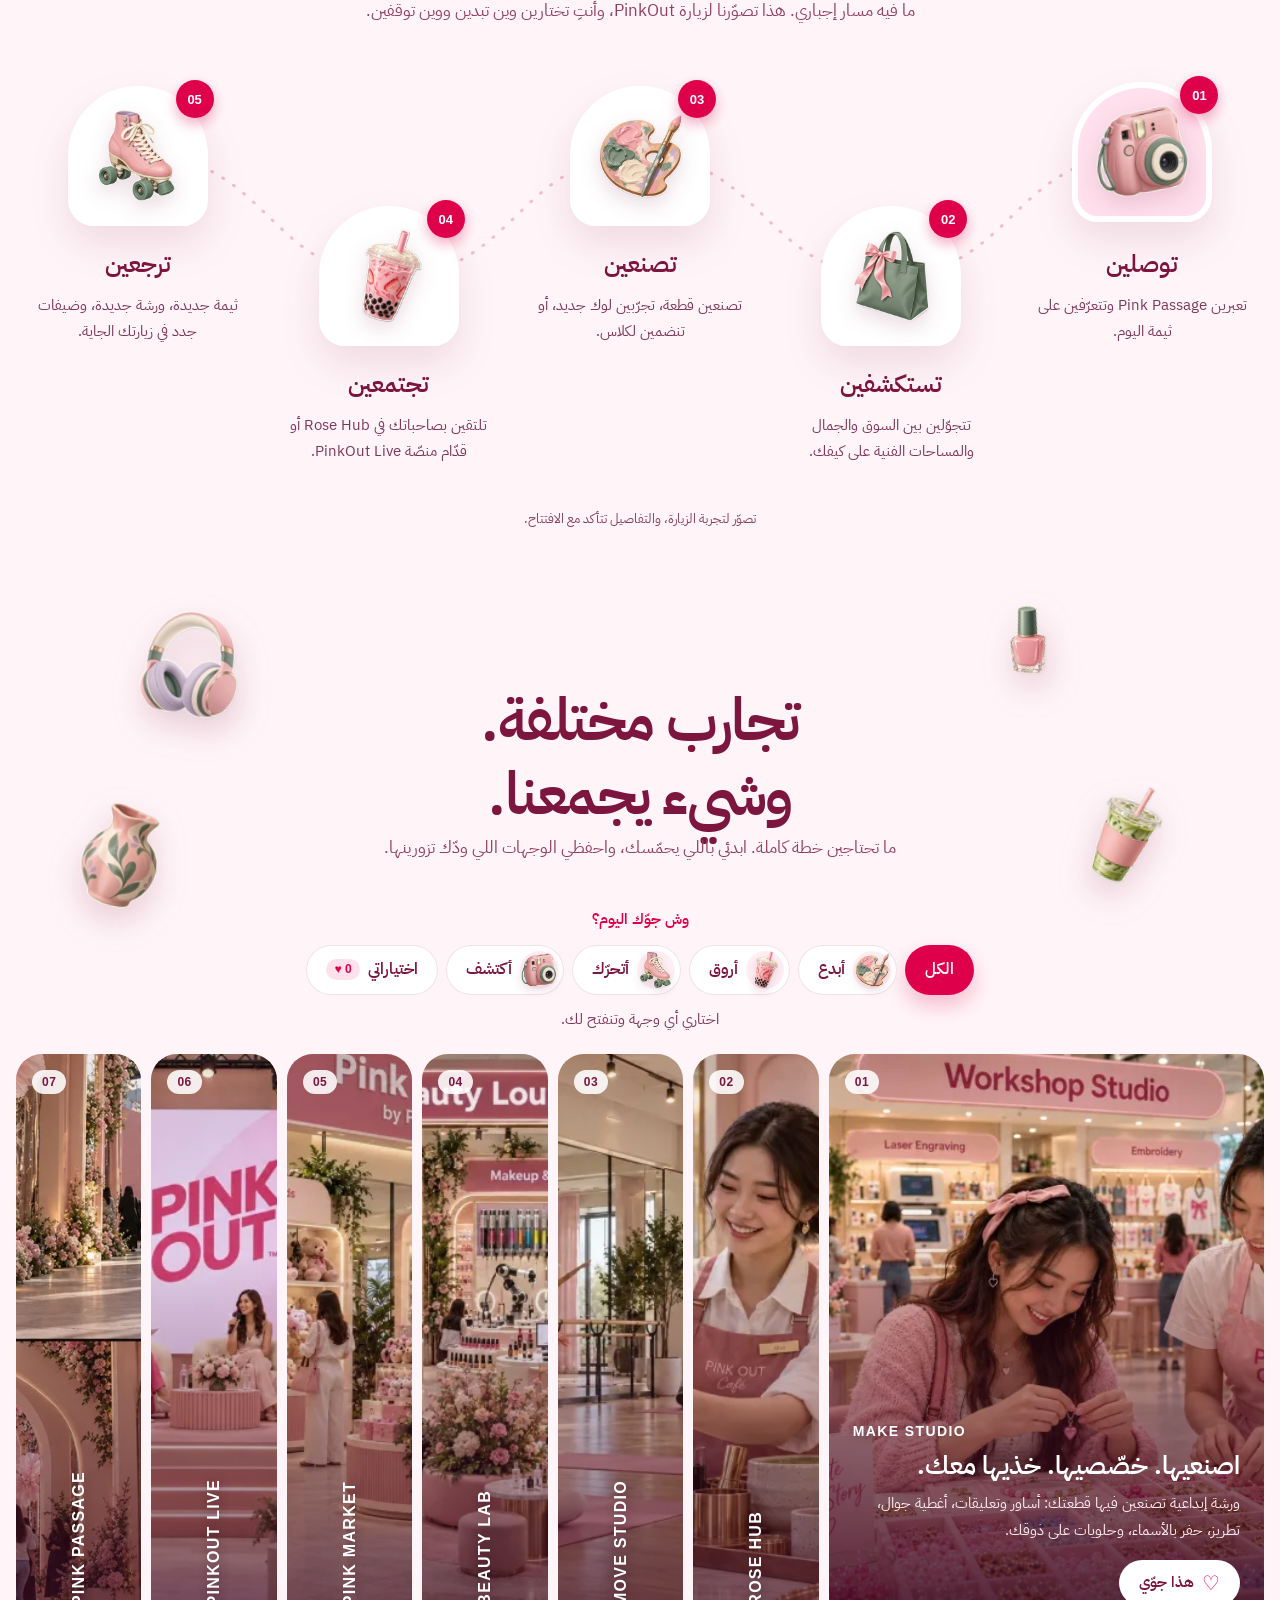
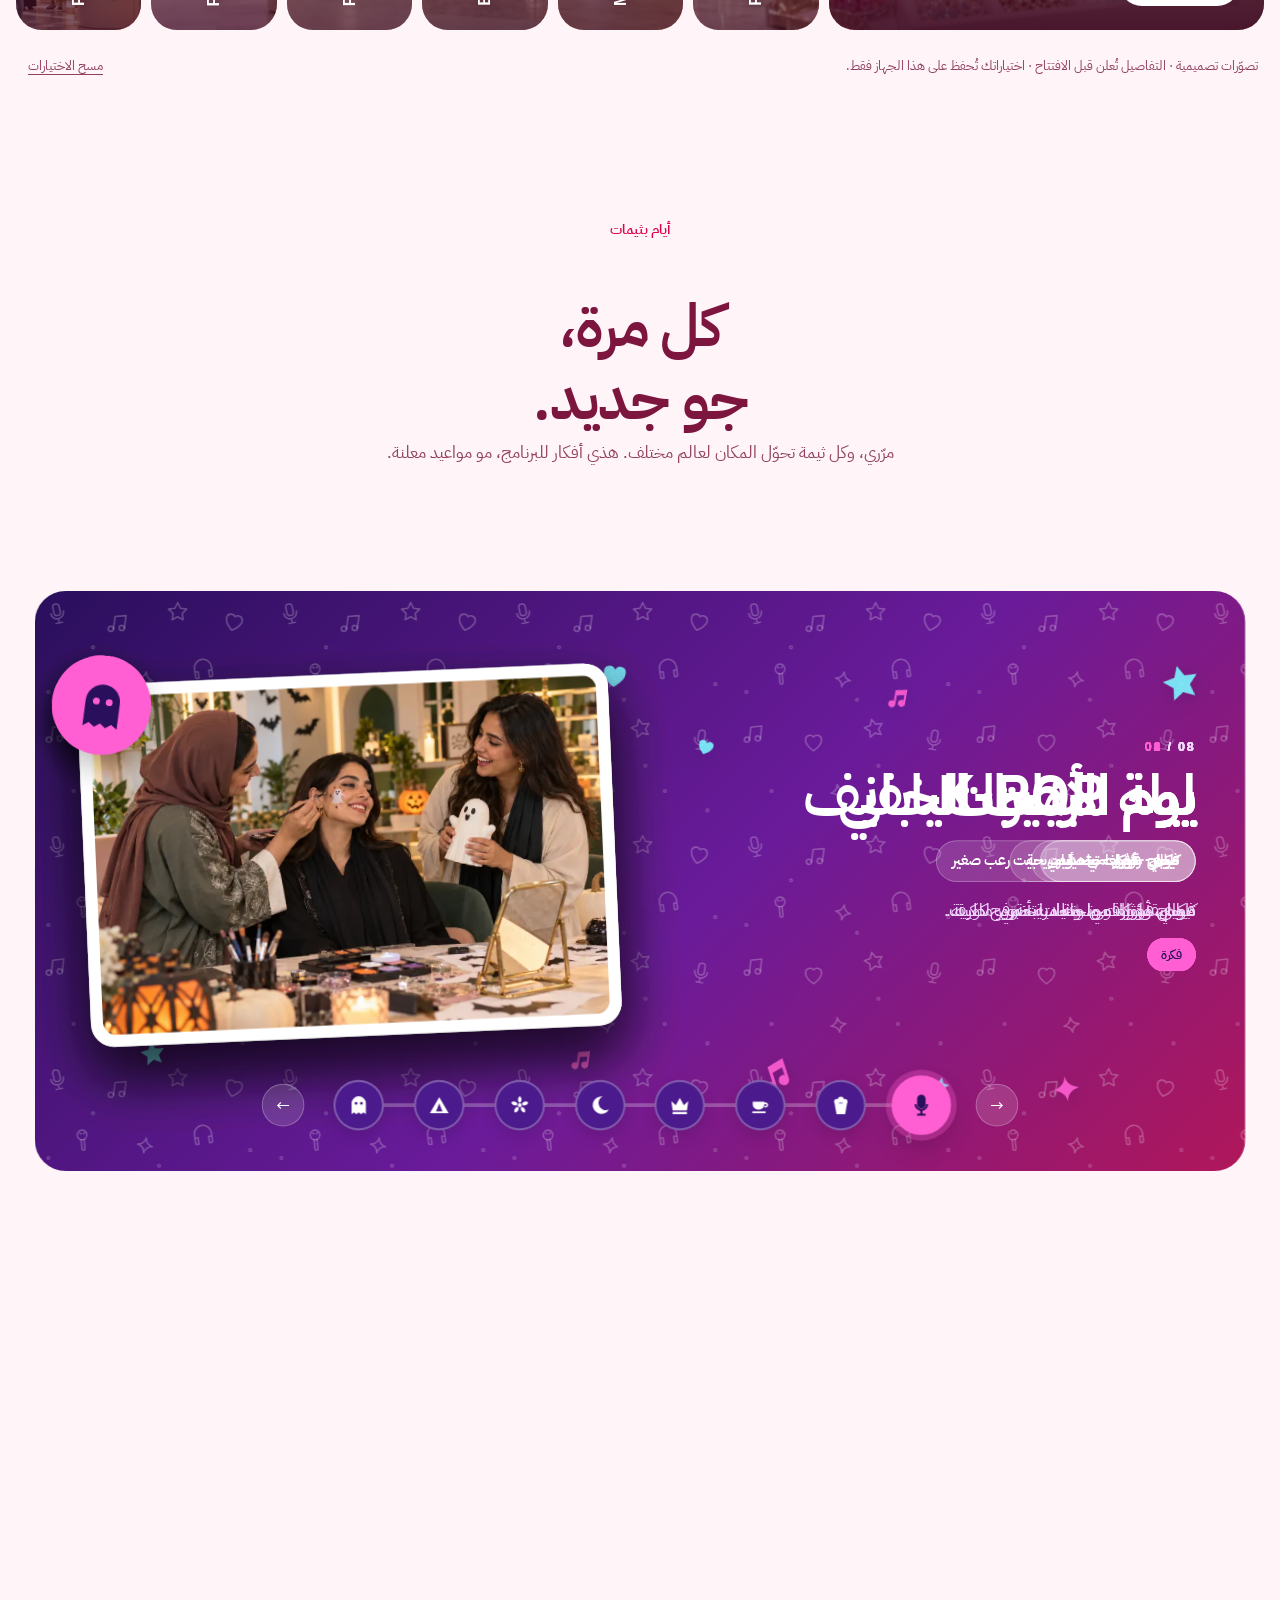
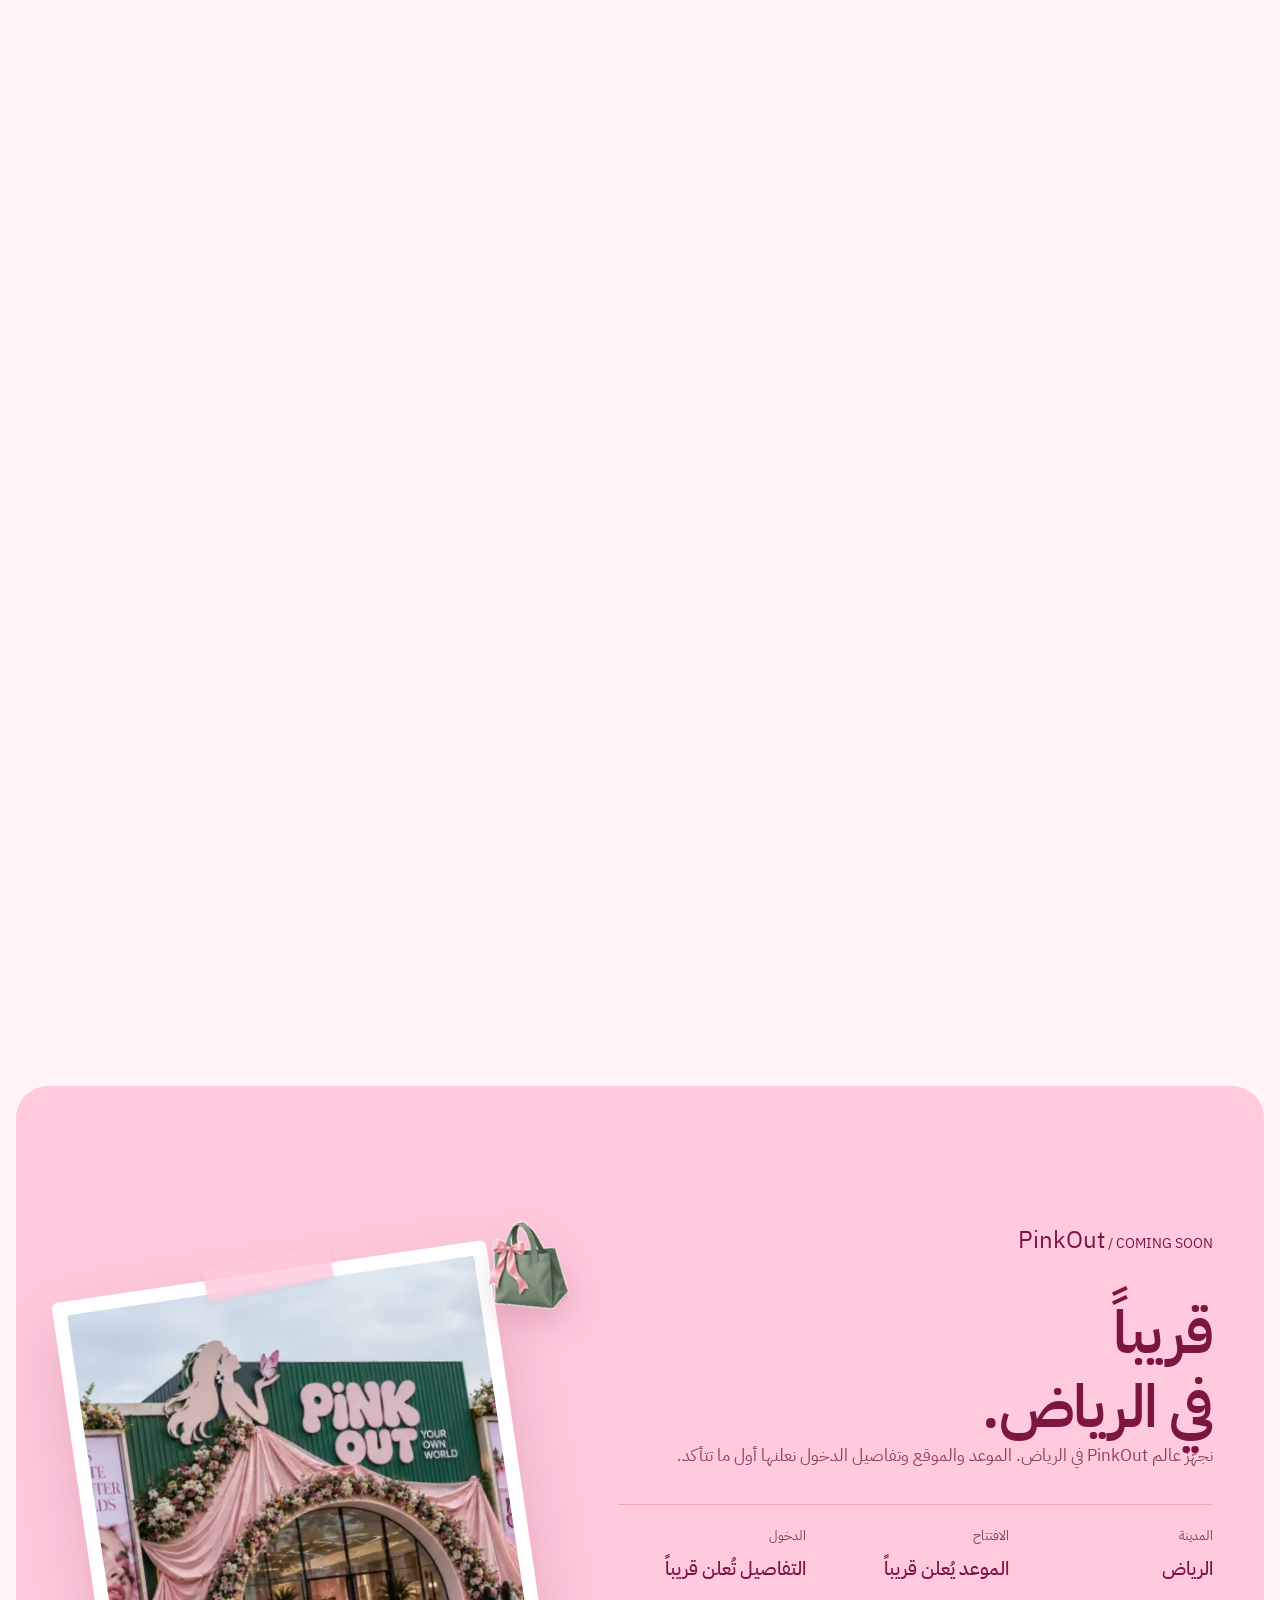
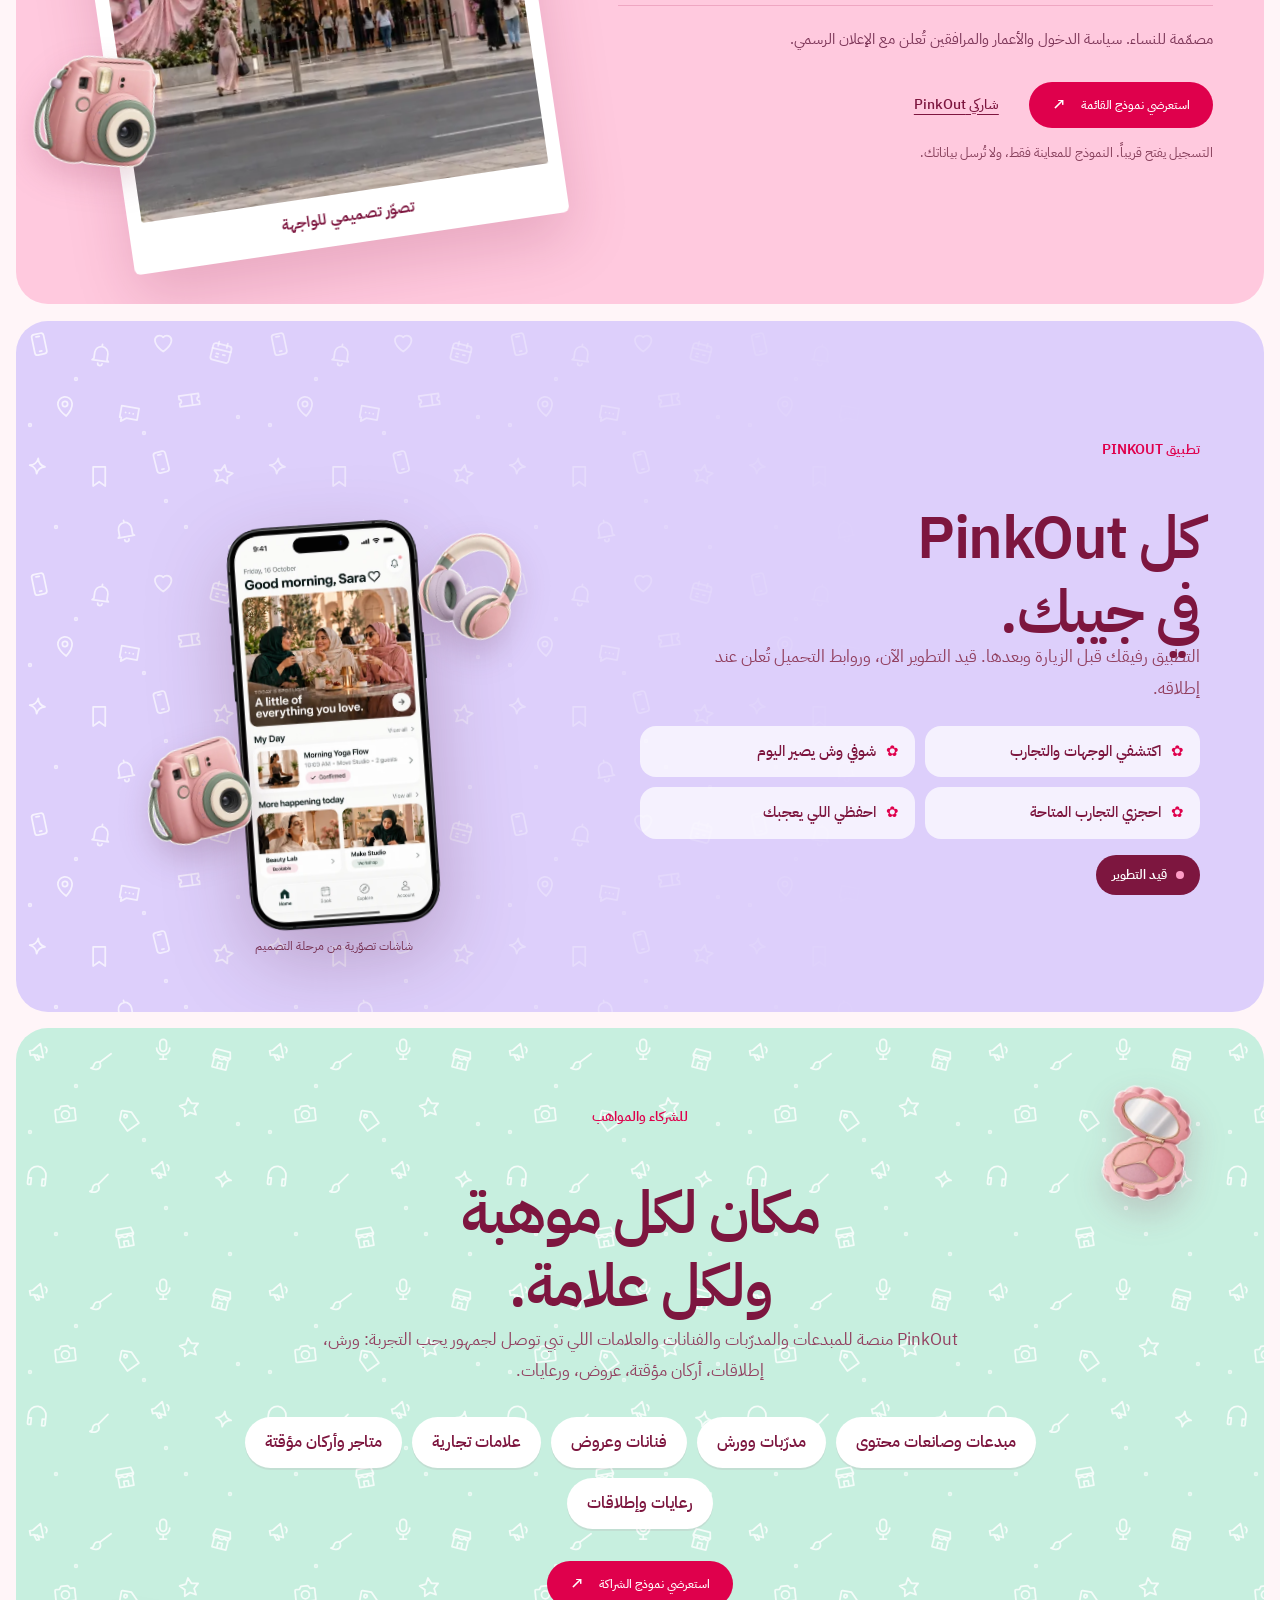
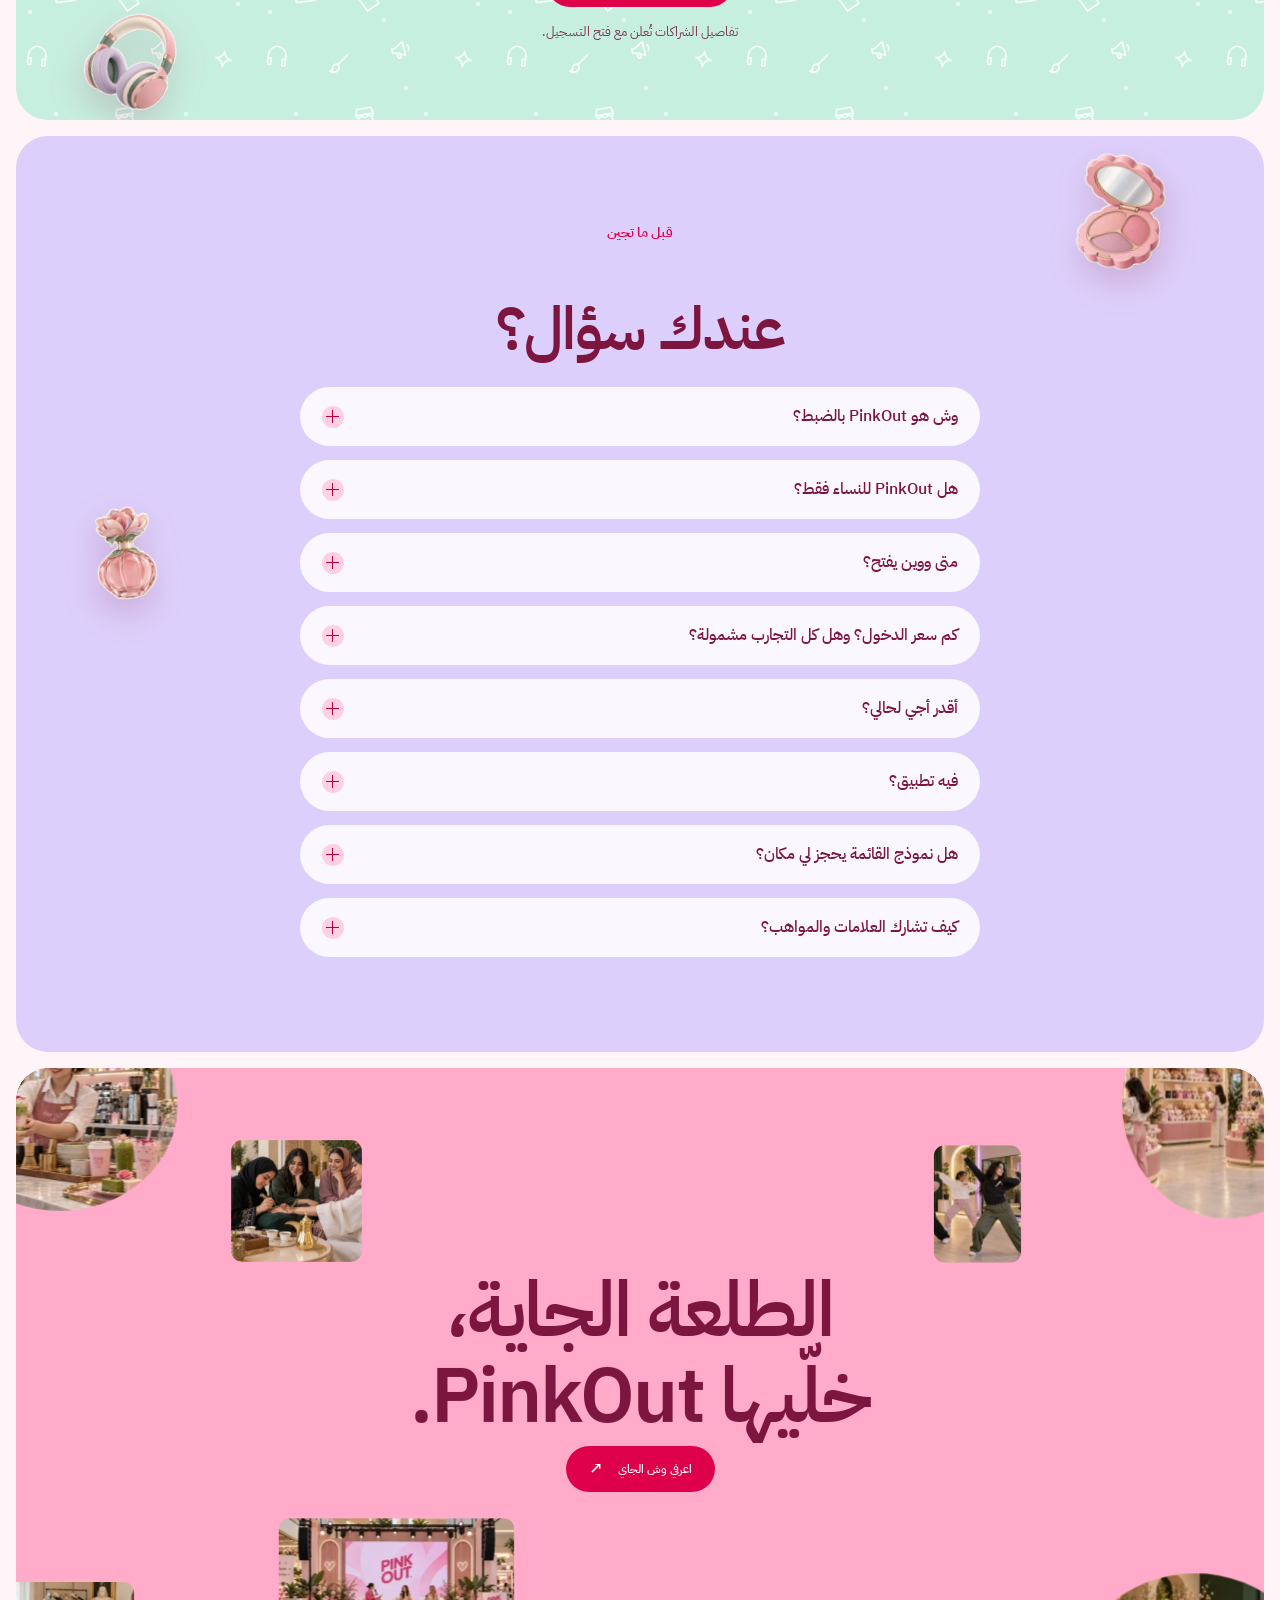
==== commit ec18613b: "final" ====
--- a/index.html
+++ b/index.html
@@ -17,9 +17,9 @@
       <meta name="twitter:card" content="summary_large_image">
       <link rel="canonical" href="https://pinkoutsa.com/">
       <link rel="icon" href="assets/images/favicon.svg">
-      <link rel="stylesheet" href="assets/css/fonts.css">
+      <link rel="stylesheet" href="assets/css/fonts.css?v=2">
       <link rel="stylesheet" href="assets/css/theme.css?v=47">
-      <link rel="stylesheet" href="assets/css/hero.css?v=52">
+      <link rel="stylesheet" href="assets/css/hero.css?v=53">
       <link rel="stylesheet" href="assets/css/playful.css?v=62">
       <link rel="stylesheet" href="assets/css/brand-typography.css?v=58">
       <link rel="stylesheet" href="assets/css/polish.css?v=6">
@@ -27,10 +27,10 @@
       <link rel="stylesheet" href="assets/css/worlds.css?v=13">
       <link rel="stylesheet" href="assets/css/site.css?v=10">
       <link rel="stylesheet" href="assets/css/themes.css?v=14">
-      <link rel="stylesheet" href="assets/css/layout.css?v=2">
-      <script defer="" src="assets/js/config.js"></script>
+      <link rel="stylesheet" href="assets/css/layout.css?v=3">
+      <script defer="" src="assets/js/config.js?v=1"></script>
       <script defer="" src="assets/js/copy.js?v=51"></script>
-      <script defer="" src="assets/js/app.js?v=48"></script>
+      <script defer="" src="assets/js/app.js?v=49"></script>
       <script defer="" src="assets/js/vendor/gsap.min.js"></script>
       <script defer="" src="assets/js/vendor/ScrollTrigger.min.js"></script>
       <script defer="" src="assets/js/experience.js?v=51"></script>
@@ -41,8 +41,8 @@
       <script defer src="assets/js/wonder.js?v=11"></script>
       <script defer src="assets/js/nav.js?v=1"></script>
       <script defer src="assets/js/themes.js?v=5"></script>
-      <link rel="preload" as="image" media="(min-width:801px)" href="assets/images/hero-pinkout-hype-poster.jpg?v=3">
-      <link rel="preload" as="image" media="(max-width:800px)" href="assets/images/hero-pinkout-hype-mobile-poster.jpg?v=3">
+      <link rel="preload" as="image" media="(min-width:801px)" href="assets/images/hero-pinkout-hype-poster.webp?v=3" fetchpriority="high">
+      <link rel="preload" as="image" media="(max-width:800px)" href="assets/images/hero-pinkout-hype-mobile-poster.webp?v=3" fetchpriority="high">
 </head>
 
 <body data-page="home" id="top"><a class="skip-link" href="#main"><span data-copy="Skip link">انتقلي للمحتوى</span></a>
@@ -61,7 +61,7 @@
             <div class="po-actions">
                   <a class="po-cta" href="#coming-soon"><span class="po-cta-dot" aria-hidden="true"></span><span
                               data-copy="navCTA">قريباً في الرياض</span></a>
-                  <button class="language-switch" type="button" aria-label="Switch to English">EN</button>
+                  <button class="language-switch" type="button" aria-label="EN, switch to English">EN</button>
                   <button class="menu-toggle" type="button" aria-expanded="false" aria-controls="mobile-menu"><span
                               class="po-burger" aria-hidden="true"></span><span class="sr-only"
                               data-copy="Menu label">القائمة</span></button>
@@ -184,7 +184,7 @@
                                     height="270" alt="" loading="lazy" decoding="async"><span dir="ltr">PinkOut Live</span></a></div>
                   <div class="po-menu-foot"><a class="button" href="#coming-soon"><span
                                     data-copy="navCTA">قريباً في الرياض</span><span class="arrow" aria-hidden="true">↗</span></a><button
-                              class="language-switch" type="button" aria-label="Switch to English">EN</button><button
+                              class="language-switch" type="button" aria-label="EN, switch to English">EN</button><button
                               class="motion-toggle" type="button">إيقاف الحركة</button></div>
             </div>
       </div>
@@ -194,8 +194,8 @@
                         <section class="replica-hero open-invitation has-hero-video" aria-labelledby="hero-title">
                               <div class="hero-backdrop" aria-hidden="true"><video class="hero-background-video"
                                           autoplay="" muted="" loop="" playsinline="" preload="none"
-                                          poster="assets/images/hero-pinkout-hype-poster.jpg?v=3"
-                                          data-mobile-poster="assets/images/hero-pinkout-hype-mobile-poster.jpg?v=3"
+                                          poster="assets/images/hero-pinkout-hype-poster.webp?v=3"
+                                          data-mobile-poster="assets/images/hero-pinkout-hype-mobile-poster.webp?v=3"
                                           disablepictureinpicture="" disableremoteplayback="" tabindex="-1"
                                           id="hero-background-video">
                                           <source media="(max-width:800px)"
@@ -221,9 +221,9 @@
                                           class="cinema-word cinema-b">ونعيدها.</span></h2>
                               <div class="cinema-grid">
                                     <div class="cinema-main"><img class="cinema-poster"
-                                                src="assets/images/cinema-po-moments-poster.jpg" width="1280" height="720" alt="" loading="lazy" decoding="async"><video
+                                                src="assets/images/cinema-po-moments-poster.webp" width="1280" height="720" alt="" loading="lazy" decoding="async"><video
                                                 class="cinema-video" data-src="assets/video/cinema-po-moments.mp4"
-                                                poster="assets/images/cinema-po-moments-poster.jpg" muted playsinline
+                                                poster="assets/images/cinema-po-moments-poster.webp" muted playsinline
                                                 loop preload="none" aria-hidden="true"
                                                 disablepictureinpicture></video><button type="button"
                                                 class="cinema-video-toggle" aria-label="تشغيل كل فيديوهات الجدار"><span
@@ -231,54 +231,54 @@
                                                       class="sr-only" data-cinema-label>تشغيل كل فيديوهات
                                                       الجدار</span></button></div>
                                     <div class="cinema-side ps-one" aria-hidden="true"><img class="cinema-poster"
-                                                src="assets/images/cinema-po-rosehub-matcha-poster.jpg" width="960" height="540" alt="" loading="lazy" decoding="async"><video
+                                                src="assets/images/cinema-po-rosehub-matcha-poster.webp" width="960" height="540" alt="" loading="lazy" decoding="async"><video
                                                 class="cinema-video" data-src="assets/video/cinema-po-rosehub-matcha.mp4"
-                                                data-start="0.8" poster="assets/images/cinema-po-rosehub-matcha-poster.jpg"
+                                                data-start="0.8" poster="assets/images/cinema-po-rosehub-matcha-poster.webp"
                                                 muted playsinline loop preload="none" aria-hidden="true"
                                                 disablepictureinpicture></video></div>
                                     <div class="cinema-side ps-two" aria-hidden="true"><img class="cinema-poster"
-                                                src="assets/images/cinema-po-move-pointe-poster.jpg" width="960" height="540" alt="" loading="lazy" decoding="async"><video
+                                                src="assets/images/cinema-po-move-pointe-poster.webp" width="960" height="540" alt="" loading="lazy" decoding="async"><video
                                                 class="cinema-video" data-src="assets/video/cinema-po-move-pointe.mp4"
-                                                data-start="2.4" poster="assets/images/cinema-po-move-pointe-poster.jpg"
+                                                data-start="2.4" poster="assets/images/cinema-po-move-pointe-poster.webp"
                                                 muted playsinline loop preload="none" aria-hidden="true"
                                                 disablepictureinpicture></video></div>
                                     <div class="cinema-side cs-3" aria-hidden="true"><img class="cinema-poster"
-                                                src="assets/images/cinema-po-beauty-nails-poster.jpg" width="640" height="360"
+                                                src="assets/images/cinema-po-beauty-nails-poster.webp" width="640" height="360"
                                                 alt="" loading="lazy" decoding="async"><video class="cinema-video"
                                                 data-src="assets/video/cinema-po-beauty-nails.mp4" data-start="3.6"
-                                                poster="assets/images/cinema-po-beauty-nails-poster.jpg" muted playsinline
+                                                poster="assets/images/cinema-po-beauty-nails-poster.webp" muted playsinline
                                                 loop preload="none" aria-hidden="true" disablepictureinpicture></video>
                                     </div>
                                     <div class="cinema-side cs-4" aria-hidden="true"><img class="cinema-poster"
-                                                src="assets/images/cinema-po-market-macarons-poster.jpg" width="640" height="360" alt="" loading="lazy" decoding="async"><video
+                                                src="assets/images/cinema-po-market-macarons-poster.webp" width="640" height="360" alt="" loading="lazy" decoding="async"><video
                                                 class="cinema-video" data-src="assets/video/cinema-po-market-macarons.mp4"
-                                                data-start="1.5" poster="assets/images/cinema-po-market-macarons-poster.jpg"
+                                                data-start="1.5" poster="assets/images/cinema-po-market-macarons-poster.webp"
                                                 muted playsinline loop preload="none" aria-hidden="true"
                                                 disablepictureinpicture></video></div>
                                     <div class="cinema-side cs-5" aria-hidden="true"><img class="cinema-poster"
-                                                src="assets/images/cinema-po-make-jewelry-poster.jpg" width="960" height="540"
+                                                src="assets/images/cinema-po-make-jewelry-poster.webp" width="960" height="540"
                                                 alt="" loading="lazy" decoding="async"><video class="cinema-video"
                                                 data-src="assets/video/cinema-po-make-jewelry.mp4" data-start="4.2"
-                                                poster="assets/images/cinema-po-make-jewelry-poster.jpg" muted playsinline loop
+                                                poster="assets/images/cinema-po-make-jewelry-poster.webp" muted playsinline loop
                                                 preload="none" aria-hidden="true" disablepictureinpicture></video></div>
                                     <div class="cinema-side cs-6" aria-hidden="true"><img class="cinema-poster"
-                                                src="assets/images/cinema-po-make-clay-poster.jpg" width="540" height="960" alt="" loading="lazy" decoding="async"><video
+                                                src="assets/images/cinema-po-make-clay-poster.webp" width="540" height="960" alt="" loading="lazy" decoding="async"><video
                                                 class="cinema-video" data-src="assets/video/cinema-po-make-clay.mp4"
-                                                data-start="0.6" poster="assets/images/cinema-po-make-clay-poster.jpg"
+                                                data-start="0.6" poster="assets/images/cinema-po-make-clay-poster.webp"
                                                 muted playsinline loop preload="none" aria-hidden="true"
                                                 disablepictureinpicture></video></div>
                                     <div class="cinema-side cs-7" aria-hidden="true"><img class="cinema-poster"
-                                                src="assets/images/cinema-po-live-dj-poster.jpg" width="640" height="360"
+                                                src="assets/images/cinema-po-live-dj-poster.webp" width="640" height="360"
                                                 alt="" loading="lazy" decoding="async"><video class="cinema-video"
                                                 data-src="assets/video/cinema-po-live-dj.mp4" data-start="3"
-                                                poster="assets/images/cinema-po-live-dj-poster.jpg" muted playsinline
+                                                poster="assets/images/cinema-po-live-dj-poster.webp" muted playsinline
                                                 loop preload="none" aria-hidden="true" disablepictureinpicture></video>
                                     </div>
                                     <div class="cinema-side cs-8" aria-hidden="true"><img class="cinema-poster"
-                                                src="assets/images/cinema-po-rosehub-tea-poster.jpg" width="640" height="360"
+                                                src="assets/images/cinema-po-rosehub-tea-poster.webp" width="640" height="360"
                                                 alt="" loading="lazy" decoding="async"><video class="cinema-video"
                                                 data-src="assets/video/cinema-po-rosehub-tea.mp4" data-start="5"
-                                                poster="assets/images/cinema-po-rosehub-tea-poster.jpg" muted playsinline loop
+                                                poster="assets/images/cinema-po-rosehub-tea-poster.webp" muted playsinline loop
                                                 preload="none" aria-hidden="true" disablepictureinpicture></video></div>
                               </div>
                         </section>
@@ -539,7 +539,7 @@
                   <div class="theme-room" data-theme="kpop">
                         <div class="room-bgs" aria-hidden="true"><div class="room-bg" data-bg="kpop"></div><div class="room-bg" data-bg="movie"></div><div class="room-bg" data-bg="henna"></div><div class="room-bg" data-bg="princess"></div><div class="room-bg" data-bg="pajama"></div><div class="room-bg" data-bg="japan"></div><div class="room-bg" data-bg="camping"></div><div class="room-bg" data-bg="horror"></div></div>
                         <div class="room-stage">
-                              <article class="theme-scene is-active" role="tabpanel" id="theme-panel-kpop"
+                              <div class="theme-scene is-active" role="tabpanel" id="theme-panel-kpop"
                                     aria-labelledby="theme-tab-kpop" data-theme="kpop">
                                     <div class="scene-motifs" aria-hidden="true"><span class="motif" style="--x:2%;--y:3%;--s:44px;--r:-14deg;--i:0"><svg class="" viewBox="0 0 24 24" aria-hidden="true" focusable="false"><use href="#tm-star"/></svg></span><span class="motif" style="--x:26%;--y:1%;--s:26px;--r:10deg;--i:1"><svg class="" viewBox="0 0 24 24" aria-hidden="true" focusable="false"><use href="#tm-note"/></svg></span><span class="motif" style="--x:42%;--y:8%;--s:20px;--r:18deg;--i:2"><svg class="" viewBox="0 0 24 24" aria-hidden="true" focusable="false"><use href="#tm-heart"/></svg></span><span class="motif" style="--x:12%;--y:99%;--s:30px;--r:-8deg;--i:3"><svg class="" viewBox="0 0 24 24" aria-hidden="true" focusable="false"><use href="#tm-sparkle"/></svg></span><span class="motif" style="--x:22%;--y:93%;--s:22px;--r:12deg;--i:4"><svg class="" viewBox="0 0 24 24" aria-hidden="true" focusable="false"><use href="#tm-star"/></svg></span><span class="motif" style="--x:40%;--y:86%;--s:38px;--r:-18deg;--i:5"><svg class="" viewBox="0 0 24 24" aria-hidden="true" focusable="false"><use href="#tm-note"/></svg></span><span class="motif" style="--x:52%;--y:1%;--s:30px;--r:6deg;--i:6"><svg class="" viewBox="0 0 24 24" aria-hidden="true" focusable="false"><use href="#tm-heart"/></svg></span><span class="motif" style="--x:93%;--y:4%;--s:46px;--r:20deg;--i:7"><svg class="" viewBox="0 0 24 24" aria-hidden="true" focusable="false"><use href="#tm-sparkle"/></svg></span><span class="motif" style="--x:95%;--y:80%;--s:30px;--r:-10deg;--i:8"><svg class="" viewBox="0 0 24 24" aria-hidden="true" focusable="false"><use href="#tm-star"/></svg></span><span class="motif" style="--x:55%;--y:92%;--s:26px;--r:8deg;--i:9"><svg class="" viewBox="0 0 24 24" aria-hidden="true" focusable="false"><use href="#tm-note"/></svg></span></div>
                                     <div class="scene-copy">
@@ -556,8 +556,8 @@
                                                 data-alt="altTheme1" loading="lazy" decoding="async">
                                           <span class="scene-emblem" aria-hidden="true"><svg class="" viewBox="0 0 24 24" aria-hidden="true" focusable="false"><use href="#tm-mic"/></svg></span>
                                     </figure>
-                              </article>
-                              <article class="theme-scene" role="tabpanel" id="theme-panel-movie"
+                              </div>
+                              <div class="theme-scene" role="tabpanel" id="theme-panel-movie"
                                     aria-labelledby="theme-tab-movie" data-theme="movie" hidden>
                                     <div class="scene-motifs" aria-hidden="true"><span class="motif" style="--x:2%;--y:3%;--s:44px;--r:-14deg;--i:0"><svg class="" viewBox="0 0 24 24" aria-hidden="true" focusable="false"><use href="#tm-ticket"/></svg></span><span class="motif" style="--x:26%;--y:1%;--s:26px;--r:10deg;--i:1"><svg class="" viewBox="0 0 24 24" aria-hidden="true" focusable="false"><use href="#tm-clapper"/></svg></span><span class="motif" style="--x:42%;--y:8%;--s:20px;--r:18deg;--i:2"><svg class="" viewBox="0 0 24 24" aria-hidden="true" focusable="false"><use href="#tm-star"/></svg></span><span class="motif" style="--x:12%;--y:99%;--s:30px;--r:-8deg;--i:3"><svg class="" viewBox="0 0 24 24" aria-hidden="true" focusable="false"><use href="#tm-popcorn"/></svg></span><span class="motif" style="--x:22%;--y:93%;--s:22px;--r:12deg;--i:4"><svg class="" viewBox="0 0 24 24" aria-hidden="true" focusable="false"><use href="#tm-ticket"/></svg></span><span class="motif" style="--x:40%;--y:86%;--s:38px;--r:-18deg;--i:5"><svg class="" viewBox="0 0 24 24" aria-hidden="true" focusable="false"><use href="#tm-clapper"/></svg></span><span class="motif" style="--x:52%;--y:1%;--s:30px;--r:6deg;--i:6"><svg class="" viewBox="0 0 24 24" aria-hidden="true" focusable="false"><use href="#tm-star"/></svg></span><span class="motif" style="--x:93%;--y:4%;--s:46px;--r:20deg;--i:7"><svg class="" viewBox="0 0 24 24" aria-hidden="true" focusable="false"><use href="#tm-popcorn"/></svg></span><span class="motif" style="--x:95%;--y:80%;--s:30px;--r:-10deg;--i:8"><svg class="" viewBox="0 0 24 24" aria-hidden="true" focusable="false"><use href="#tm-ticket"/></svg></span><span class="motif" style="--x:55%;--y:92%;--s:26px;--r:8deg;--i:9"><svg class="" viewBox="0 0 24 24" aria-hidden="true" focusable="false"><use href="#tm-clapper"/></svg></span></div>
                                     <div class="scene-copy">
@@ -574,8 +574,8 @@
                                                 data-alt="altTheme2" loading="lazy" decoding="async">
                                           <span class="scene-emblem" aria-hidden="true"><svg class="" viewBox="0 0 24 24" aria-hidden="true" focusable="false"><use href="#tm-popcorn"/></svg></span>
                                     </figure>
-                              </article>
-                              <article class="theme-scene" role="tabpanel" id="theme-panel-henna"
+                              </div>
+                              <div class="theme-scene" role="tabpanel" id="theme-panel-henna"
                                     aria-labelledby="theme-tab-henna" data-theme="henna" hidden>
                                     <div class="scene-motifs" aria-hidden="true"><span class="motif" style="--x:2%;--y:3%;--s:44px;--r:-14deg;--i:0"><svg class="" viewBox="0 0 24 24" aria-hidden="true" focusable="false"><use href="#tm-paisley"/></svg></span><span class="motif" style="--x:26%;--y:1%;--s:26px;--r:10deg;--i:1"><svg class="" viewBox="0 0 24 24" aria-hidden="true" focusable="false"><use href="#tm-rosette"/></svg></span><span class="motif" style="--x:42%;--y:8%;--s:20px;--r:18deg;--i:2"><svg class="" viewBox="0 0 24 24" aria-hidden="true" focusable="false"><use href="#tm-sparkle"/></svg></span><span class="motif" style="--x:12%;--y:99%;--s:30px;--r:-8deg;--i:3"><svg class="" viewBox="0 0 24 24" aria-hidden="true" focusable="false"><use href="#tm-cup"/></svg></span><span class="motif" style="--x:22%;--y:93%;--s:22px;--r:12deg;--i:4"><svg class="" viewBox="0 0 24 24" aria-hidden="true" focusable="false"><use href="#tm-paisley"/></svg></span><span class="motif" style="--x:40%;--y:86%;--s:38px;--r:-18deg;--i:5"><svg class="" viewBox="0 0 24 24" aria-hidden="true" focusable="false"><use href="#tm-rosette"/></svg></span><span class="motif" style="--x:52%;--y:1%;--s:30px;--r:6deg;--i:6"><svg class="" viewBox="0 0 24 24" aria-hidden="true" focusable="false"><use href="#tm-sparkle"/></svg></span><span class="motif" style="--x:93%;--y:4%;--s:46px;--r:20deg;--i:7"><svg class="" viewBox="0 0 24 24" aria-hidden="true" focusable="false"><use href="#tm-cup"/></svg></span><span class="motif" style="--x:95%;--y:80%;--s:30px;--r:-10deg;--i:8"><svg class="" viewBox="0 0 24 24" aria-hidden="true" focusable="false"><use href="#tm-paisley"/></svg></span><span class="motif" style="--x:55%;--y:92%;--s:26px;--r:8deg;--i:9"><svg class="" viewBox="0 0 24 24" aria-hidden="true" focusable="false"><use href="#tm-rosette"/></svg></span></div>
                                     <div class="scene-copy">
@@ -592,8 +592,8 @@
                                                 data-alt="altTheme3" loading="lazy" decoding="async">
                                           <span class="scene-emblem" aria-hidden="true"><svg class="" viewBox="0 0 24 24" aria-hidden="true" focusable="false"><use href="#tm-cup"/></svg></span>
                                     </figure>
-                              </article>
-                              <article class="theme-scene" role="tabpanel" id="theme-panel-princess"
+                              </div>
+                              <div class="theme-scene" role="tabpanel" id="theme-panel-princess"
                                     aria-labelledby="theme-tab-princess" data-theme="princess" hidden>
                                     <div class="scene-motifs" aria-hidden="true"><span class="motif" style="--x:2%;--y:3%;--s:44px;--r:-14deg;--i:0"><svg class="" viewBox="0 0 24 24" aria-hidden="true" focusable="false"><use href="#tm-gem"/></svg></span><span class="motif" style="--x:26%;--y:1%;--s:26px;--r:10deg;--i:1"><svg class="" viewBox="0 0 24 24" aria-hidden="true" focusable="false"><use href="#tm-sparkle"/></svg></span><span class="motif" style="--x:42%;--y:8%;--s:20px;--r:18deg;--i:2"><svg class="" viewBox="0 0 24 24" aria-hidden="true" focusable="false"><use href="#tm-heart"/></svg></span><span class="motif" style="--x:12%;--y:99%;--s:30px;--r:-8deg;--i:3"><svg class="" viewBox="0 0 24 24" aria-hidden="true" focusable="false"><use href="#tm-crown"/></svg></span><span class="motif" style="--x:22%;--y:93%;--s:22px;--r:12deg;--i:4"><svg class="" viewBox="0 0 24 24" aria-hidden="true" focusable="false"><use href="#tm-gem"/></svg></span><span class="motif" style="--x:40%;--y:86%;--s:38px;--r:-18deg;--i:5"><svg class="" viewBox="0 0 24 24" aria-hidden="true" focusable="false"><use href="#tm-sparkle"/></svg></span><span class="motif" style="--x:52%;--y:1%;--s:30px;--r:6deg;--i:6"><svg class="" viewBox="0 0 24 24" aria-hidden="true" focusable="false"><use href="#tm-heart"/></svg></span><span class="motif" style="--x:93%;--y:4%;--s:46px;--r:20deg;--i:7"><svg class="" viewBox="0 0 24 24" aria-hidden="true" focusable="false"><use href="#tm-crown"/></svg></span><span class="motif" style="--x:95%;--y:80%;--s:30px;--r:-10deg;--i:8"><svg class="" viewBox="0 0 24 24" aria-hidden="true" focusable="false"><use href="#tm-gem"/></svg></span><span class="motif" style="--x:55%;--y:92%;--s:26px;--r:8deg;--i:9"><svg class="" viewBox="0 0 24 24" aria-hidden="true" focusable="false"><use href="#tm-sparkle"/></svg></span></div>
                                     <div class="scene-copy">
@@ -610,8 +610,8 @@
                                                 data-alt="altTheme4" loading="lazy" decoding="async">
                                           <span class="scene-emblem" aria-hidden="true"><svg class="" viewBox="0 0 24 24" aria-hidden="true" focusable="false"><use href="#tm-crown"/></svg></span>
                                     </figure>
-                              </article>
-                              <article class="theme-scene" role="tabpanel" id="theme-panel-pajama"
+                              </div>
+                              <div class="theme-scene" role="tabpanel" id="theme-panel-pajama"
                                     aria-labelledby="theme-tab-pajama" data-theme="pajama" hidden>
                                     <div class="scene-motifs" aria-hidden="true"><span class="motif" style="--x:2%;--y:3%;--s:44px;--r:-14deg;--i:0"><svg class="" viewBox="0 0 24 24" aria-hidden="true" focusable="false"><use href="#tm-cloud"/></svg></span><span class="motif" style="--x:26%;--y:1%;--s:26px;--r:10deg;--i:1"><svg class="" viewBox="0 0 24 24" aria-hidden="true" focusable="false"><use href="#tm-star"/></svg></span><span class="motif" style="--x:42%;--y:8%;--s:20px;--r:18deg;--i:2"><svg class="" viewBox="0 0 24 24" aria-hidden="true" focusable="false"><use href="#tm-zzz"/></svg></span><span class="motif" style="--x:12%;--y:99%;--s:30px;--r:-8deg;--i:3"><svg class="" viewBox="0 0 24 24" aria-hidden="true" focusable="false"><use href="#tm-moon"/></svg></span><span class="motif" style="--x:22%;--y:93%;--s:22px;--r:12deg;--i:4"><svg class="" viewBox="0 0 24 24" aria-hidden="true" focusable="false"><use href="#tm-cloud"/></svg></span><span class="motif" style="--x:40%;--y:86%;--s:38px;--r:-18deg;--i:5"><svg class="" viewBox="0 0 24 24" aria-hidden="true" focusable="false"><use href="#tm-star"/></svg></span><span class="motif" style="--x:52%;--y:1%;--s:30px;--r:6deg;--i:6"><svg class="" viewBox="0 0 24 24" aria-hidden="true" focusable="false"><use href="#tm-zzz"/></svg></span><span class="motif" style="--x:93%;--y:4%;--s:46px;--r:20deg;--i:7"><svg class="" viewBox="0 0 24 24" aria-hidden="true" focusable="false"><use href="#tm-moon"/></svg></span><span class="motif" style="--x:95%;--y:80%;--s:30px;--r:-10deg;--i:8"><svg class="" viewBox="0 0 24 24" aria-hidden="true" focusable="false"><use href="#tm-cloud"/></svg></span><span class="motif" style="--x:55%;--y:92%;--s:26px;--r:8deg;--i:9"><svg class="" viewBox="0 0 24 24" aria-hidden="true" focusable="false"><use href="#tm-star"/></svg></span></div>
                                     <div class="scene-copy">
@@ -628,8 +628,8 @@
                                                 data-alt="altTheme5" loading="lazy" decoding="async">
                                           <span class="scene-emblem" aria-hidden="true"><svg class="" viewBox="0 0 24 24" aria-hidden="true" focusable="false"><use href="#tm-moon"/></svg></span>
                                     </figure>
-                              </article>
-                              <article class="theme-scene" role="tabpanel" id="theme-panel-japan"
+                              </div>
+                              <div class="theme-scene" role="tabpanel" id="theme-panel-japan"
                                     aria-labelledby="theme-tab-japan" data-theme="japan" hidden>
                                     <div class="scene-motifs" aria-hidden="true"><span class="motif" style="--x:2%;--y:3%;--s:44px;--r:-14deg;--i:0"><svg class="" viewBox="0 0 24 24" aria-hidden="true" focusable="false"><use href="#tm-sakura"/></svg></span><span class="motif" style="--x:26%;--y:1%;--s:26px;--r:10deg;--i:1"><svg class="" viewBox="0 0 24 24" aria-hidden="true" focusable="false"><use href="#tm-crane"/></svg></span><span class="motif" style="--x:42%;--y:8%;--s:20px;--r:18deg;--i:2"><svg class="" viewBox="0 0 24 24" aria-hidden="true" focusable="false"><use href="#tm-fan"/></svg></span><span class="motif" style="--x:12%;--y:99%;--s:30px;--r:-8deg;--i:3"><svg class="" viewBox="0 0 24 24" aria-hidden="true" focusable="false"><use href="#tm-heart"/></svg></span><span class="motif" style="--x:22%;--y:93%;--s:22px;--r:12deg;--i:4"><svg class="" viewBox="0 0 24 24" aria-hidden="true" focusable="false"><use href="#tm-sakura"/></svg></span><span class="motif" style="--x:40%;--y:86%;--s:38px;--r:-18deg;--i:5"><svg class="" viewBox="0 0 24 24" aria-hidden="true" focusable="false"><use href="#tm-crane"/></svg></span><span class="motif" style="--x:52%;--y:1%;--s:30px;--r:6deg;--i:6"><svg class="" viewBox="0 0 24 24" aria-hidden="true" focusable="false"><use href="#tm-fan"/></svg></span><span class="motif" style="--x:93%;--y:4%;--s:46px;--r:20deg;--i:7"><svg class="" viewBox="0 0 24 24" aria-hidden="true" focusable="false"><use href="#tm-heart"/></svg></span><span class="motif" style="--x:95%;--y:80%;--s:30px;--r:-10deg;--i:8"><svg class="" viewBox="0 0 24 24" aria-hidden="true" focusable="false"><use href="#tm-sakura"/></svg></span><span class="motif" style="--x:55%;--y:92%;--s:26px;--r:8deg;--i:9"><svg class="" viewBox="0 0 24 24" aria-hidden="true" focusable="false"><use href="#tm-crane"/></svg></span></div>
                                     <div class="scene-copy">
@@ -646,8 +646,8 @@
                                                 data-alt="altTheme6" loading="lazy" decoding="async">
                                           <span class="scene-emblem" aria-hidden="true"><svg class="" viewBox="0 0 24 24" aria-hidden="true" focusable="false"><use href="#tm-sakura"/></svg></span>
                                     </figure>
-                              </article>
-                              <article class="theme-scene" role="tabpanel" id="theme-panel-camping"
+                              </div>
+                              <div class="theme-scene" role="tabpanel" id="theme-panel-camping"
                                     aria-labelledby="theme-tab-camping" data-theme="camping" hidden>
                                     <div class="scene-motifs" aria-hidden="true"><span class="motif" style="--x:2%;--y:3%;--s:44px;--r:-14deg;--i:0"><svg class="" viewBox="0 0 24 24" aria-hidden="true" focusable="false"><use href="#tm-pine"/></svg></span><span class="motif" style="--x:26%;--y:1%;--s:26px;--r:10deg;--i:1"><svg class="" viewBox="0 0 24 24" aria-hidden="true" focusable="false"><use href="#tm-flame"/></svg></span><span class="motif" style="--x:42%;--y:8%;--s:20px;--r:18deg;--i:2"><svg class="" viewBox="0 0 24 24" aria-hidden="true" focusable="false"><use href="#tm-star"/></svg></span><span class="motif" style="--x:12%;--y:99%;--s:30px;--r:-8deg;--i:3"><svg class="" viewBox="0 0 24 24" aria-hidden="true" focusable="false"><use href="#tm-marshmallow"/></svg></span><span class="motif" style="--x:22%;--y:93%;--s:22px;--r:12deg;--i:4"><svg class="" viewBox="0 0 24 24" aria-hidden="true" focusable="false"><use href="#tm-pine"/></svg></span><span class="motif" style="--x:40%;--y:86%;--s:38px;--r:-18deg;--i:5"><svg class="" viewBox="0 0 24 24" aria-hidden="true" focusable="false"><use href="#tm-flame"/></svg></span><span class="motif" style="--x:52%;--y:1%;--s:30px;--r:6deg;--i:6"><svg class="" viewBox="0 0 24 24" aria-hidden="true" focusable="false"><use href="#tm-star"/></svg></span><span class="motif" style="--x:93%;--y:4%;--s:46px;--r:20deg;--i:7"><svg class="" viewBox="0 0 24 24" aria-hidden="true" focusable="false"><use href="#tm-marshmallow"/></svg></span><span class="motif" style="--x:95%;--y:80%;--s:30px;--r:-10deg;--i:8"><svg class="" viewBox="0 0 24 24" aria-hidden="true" focusable="false"><use href="#tm-pine"/></svg></span><span class="motif" style="--x:55%;--y:92%;--s:26px;--r:8deg;--i:9"><svg class="" viewBox="0 0 24 24" aria-hidden="true" focusable="false"><use href="#tm-flame"/></svg></span></div>
                                     <div class="scene-copy">
@@ -664,8 +664,8 @@
                                                 data-alt="altTheme7" loading="lazy" decoding="async">
                                           <span class="scene-emblem" aria-hidden="true"><svg class="" viewBox="0 0 24 24" aria-hidden="true" focusable="false"><use href="#tm-tent"/></svg></span>
                                     </figure>
-                              </article>
-                              <article class="theme-scene" role="tabpanel" id="theme-panel-horror"
+                              </div>
+                              <div class="theme-scene" role="tabpanel" id="theme-panel-horror"
                                     aria-labelledby="theme-tab-horror" data-theme="horror" hidden>
                                     <div class="scene-motifs" aria-hidden="true"><span class="motif" style="--x:2%;--y:3%;--s:44px;--r:-14deg;--i:0"><svg class="" viewBox="0 0 24 24" aria-hidden="true" focusable="false"><use href="#tm-bat"/></svg></span><span class="motif" style="--x:26%;--y:1%;--s:26px;--r:10deg;--i:1"><svg class="" viewBox="0 0 24 24" aria-hidden="true" focusable="false"><use href="#tm-web"/></svg></span><span class="motif" style="--x:42%;--y:8%;--s:20px;--r:18deg;--i:2"><svg class="" viewBox="0 0 24 24" aria-hidden="true" focusable="false"><use href="#tm-moon"/></svg></span><span class="motif" style="--x:12%;--y:99%;--s:30px;--r:-8deg;--i:3"><svg class="" viewBox="0 0 24 24" aria-hidden="true" focusable="false"><use href="#tm-ghost"/></svg></span><span class="motif" style="--x:22%;--y:93%;--s:22px;--r:12deg;--i:4"><svg class="" viewBox="0 0 24 24" aria-hidden="true" focusable="false"><use href="#tm-bat"/></svg></span><span class="motif" style="--x:40%;--y:86%;--s:38px;--r:-18deg;--i:5"><svg class="" viewBox="0 0 24 24" aria-hidden="true" focusable="false"><use href="#tm-web"/></svg></span><span class="motif" style="--x:52%;--y:1%;--s:30px;--r:6deg;--i:6"><svg class="" viewBox="0 0 24 24" aria-hidden="true" focusable="false"><use href="#tm-moon"/></svg></span><span class="motif" style="--x:93%;--y:4%;--s:46px;--r:20deg;--i:7"><svg class="" viewBox="0 0 24 24" aria-hidden="true" focusable="false"><use href="#tm-ghost"/></svg></span><span class="motif" style="--x:95%;--y:80%;--s:30px;--r:-10deg;--i:8"><svg class="" viewBox="0 0 24 24" aria-hidden="true" focusable="false"><use href="#tm-bat"/></svg></span><span class="motif" style="--x:55%;--y:92%;--s:26px;--r:8deg;--i:9"><svg class="" viewBox="0 0 24 24" aria-hidden="true" focusable="false"><use href="#tm-web"/></svg></span></div>
                                     <div class="scene-copy">
@@ -682,7 +682,7 @@
                                                 data-alt="altTheme8" loading="lazy" decoding="async">
                                           <span class="scene-emblem" aria-hidden="true"><svg class="" viewBox="0 0 24 24" aria-hidden="true" focusable="false"><use href="#tm-ghost"/></svg></span>
                                     </figure>
-                              </article>
+                              </div>
                         </div>
                         <div class="room-controls">
                               <button type="button" class="room-step" data-step="-1" aria-label="الثيمة السابقة" data-copy-label="themePrev"><span aria-hidden="true">→</span></button>
--- a/assets/css/hero.css
+++ b/assets/css/hero.css
@@ -3,7 +3,7 @@
 body[data-page="home"] .desktop-nav{position:static;transform:none;justify-self:center;min-width:0}
 body[data-page="home"] .header-actions{justify-self:end;min-width:0}
 .has-hero-video{display:grid;grid-template-rows:minmax(210px,1fr) auto auto;row-gap:22px;min-height:100svh;height:auto;max-height:none;margin-top:0;padding:35px clamp(20px,3vw,48px) 22px;background:#ffa4c6}
-.has-hero-video .hero-backdrop{position:absolute;inset:0;z-index:0;overflow:hidden;pointer-events:none;background:#ffa4c6 url('../images/hero-pinkout-hype-poster.jpg?v=3') center/cover no-repeat}
+.has-hero-video .hero-backdrop{position:absolute;inset:0;z-index:0;overflow:hidden;pointer-events:none;background:#ffa4c6 url('../images/hero-pinkout-hype-poster.webp?v=3') center/cover no-repeat}
 .hero-background-video{position:absolute;inset:0;display:block;width:100%;height:100%;max-width:none;object-fit:cover;object-position:50% 50%;opacity:0;transition:opacity .45s ease;pointer-events:none}
 .hero-background-video.is-ready{opacity:1}
 .has-hero-video .hero-shade{background:linear-gradient(180deg,#f572a110 35%,#f572a133 65%,#ffa4c6d9 100%)}
@@ -44,7 +44,7 @@
 html[dir=ltr] .has-hero-video .hero-core h1{font-size:clamp(36px,6.4vw,52px);line-height:1.04}
 .has-hero-video .hero-actions{margin-top:20px}.hero-footer{gap:14px}
 .has-hero-video .world-signatures>div{gap:7px;font-size:10px}.has-hero-video .world-signatures>div>span:nth-child(n){padding:5px 8px}
-.hero-background-video{object-position:center}.has-hero-video .hero-backdrop{background-image:url('../images/hero-pinkout-hype-mobile-poster.jpg?v=3');background-position:center}
+.hero-background-video{object-position:center}.has-hero-video .hero-backdrop{background-image:url('../images/hero-pinkout-hype-mobile-poster.webp?v=3');background-position:center}
 .memory-scene{padding:60px 8px 0}.memory-scene .cinema-grid{grid-template-columns:repeat(2,minmax(0,1fr));grid-template-rows:repeat(6,minmax(0,1fr));grid-template-areas:"main main" "main main" "cafe live" "market laugh" "scent passage" "move pottery";height:clamp(680px,190vw,1050px);gap:8px}
 .memory-scene .cinema-grid>div,.memory-scene .cinema-grid>figure{border-radius:12px}
 
--- a/assets/css/layout.css
+++ b/assets/css/layout.css
@@ -28,4 +28,6 @@
 
 /* Eyebrows: one cherry style everywhere, a touch larger for Arabic. */
 .faq .eyebrow{color:var(--accent)}
+/* Slightly deeper cherry on the blush About block keeps 4.5:1 contrast. */
+.about .eyebrow{color:#c80044}
 html[dir=rtl] .eyebrow{font-size:14px;font-weight:600;letter-spacing:0}
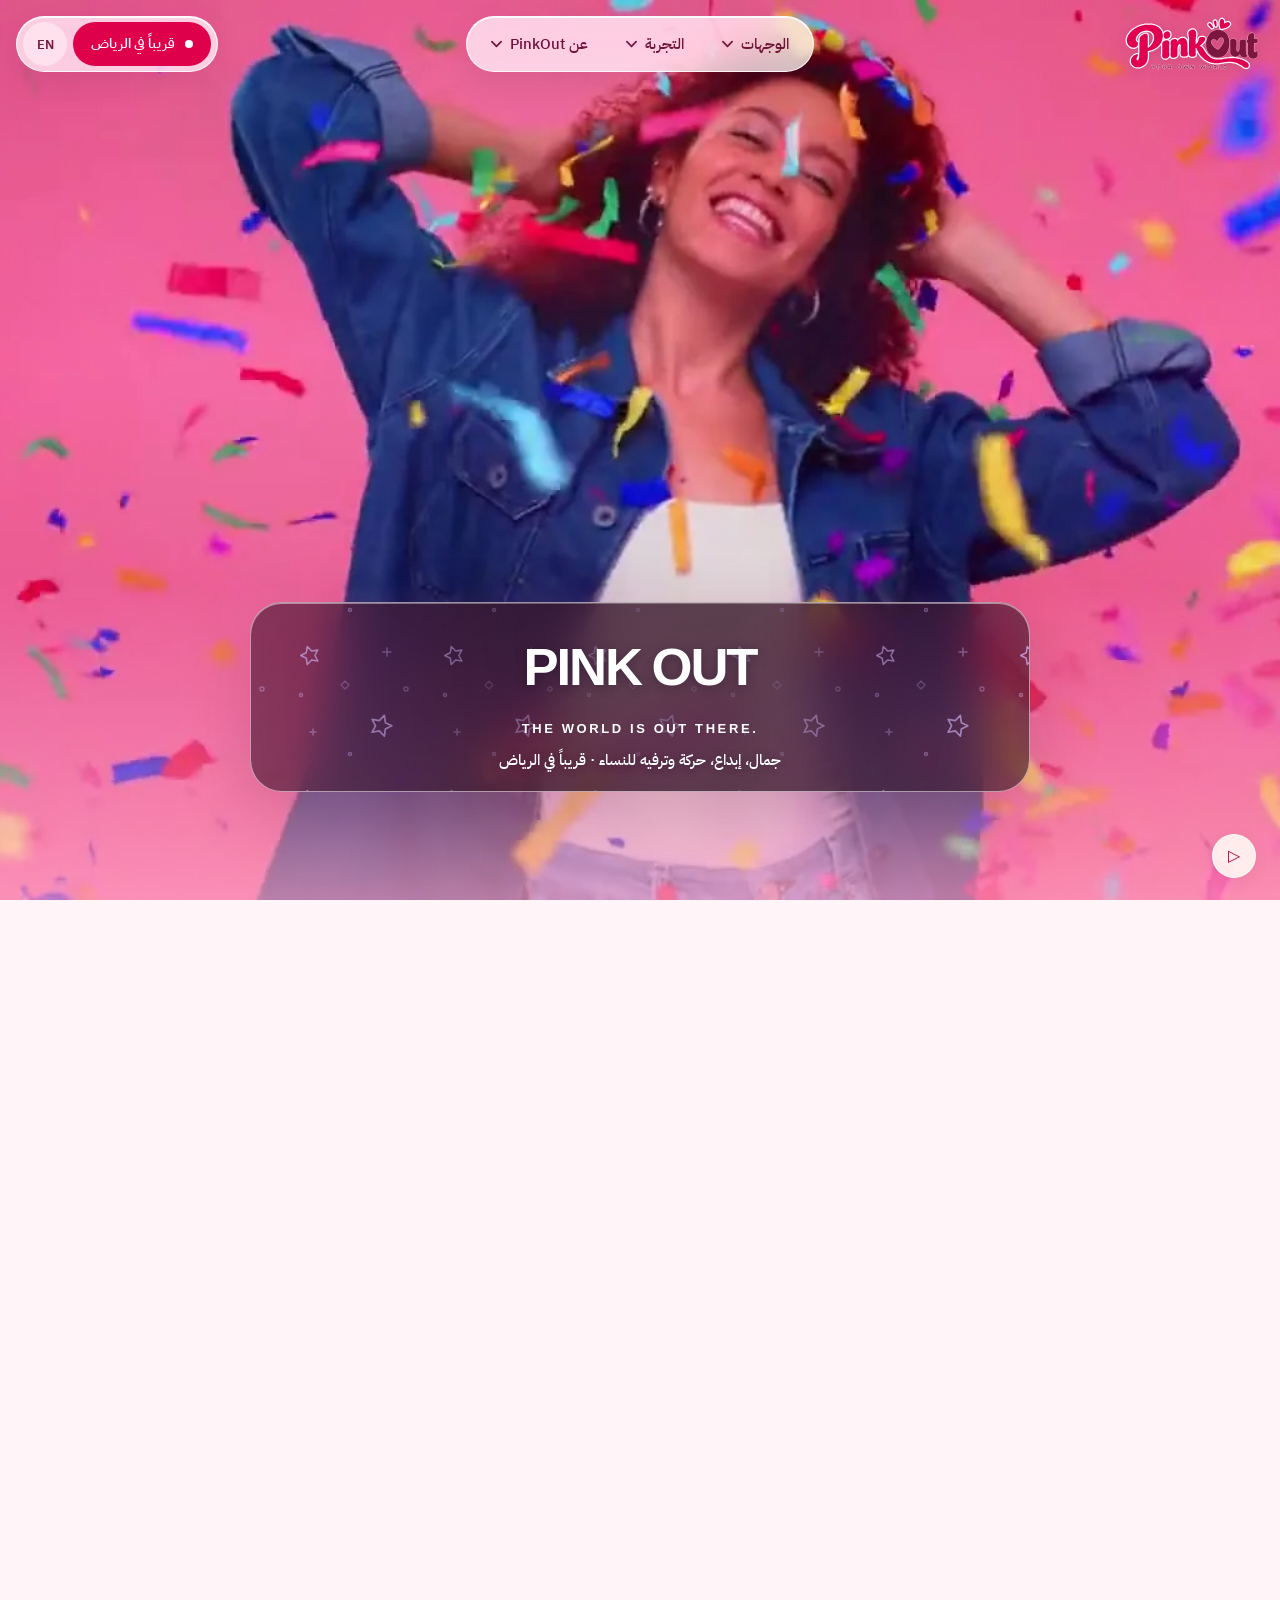
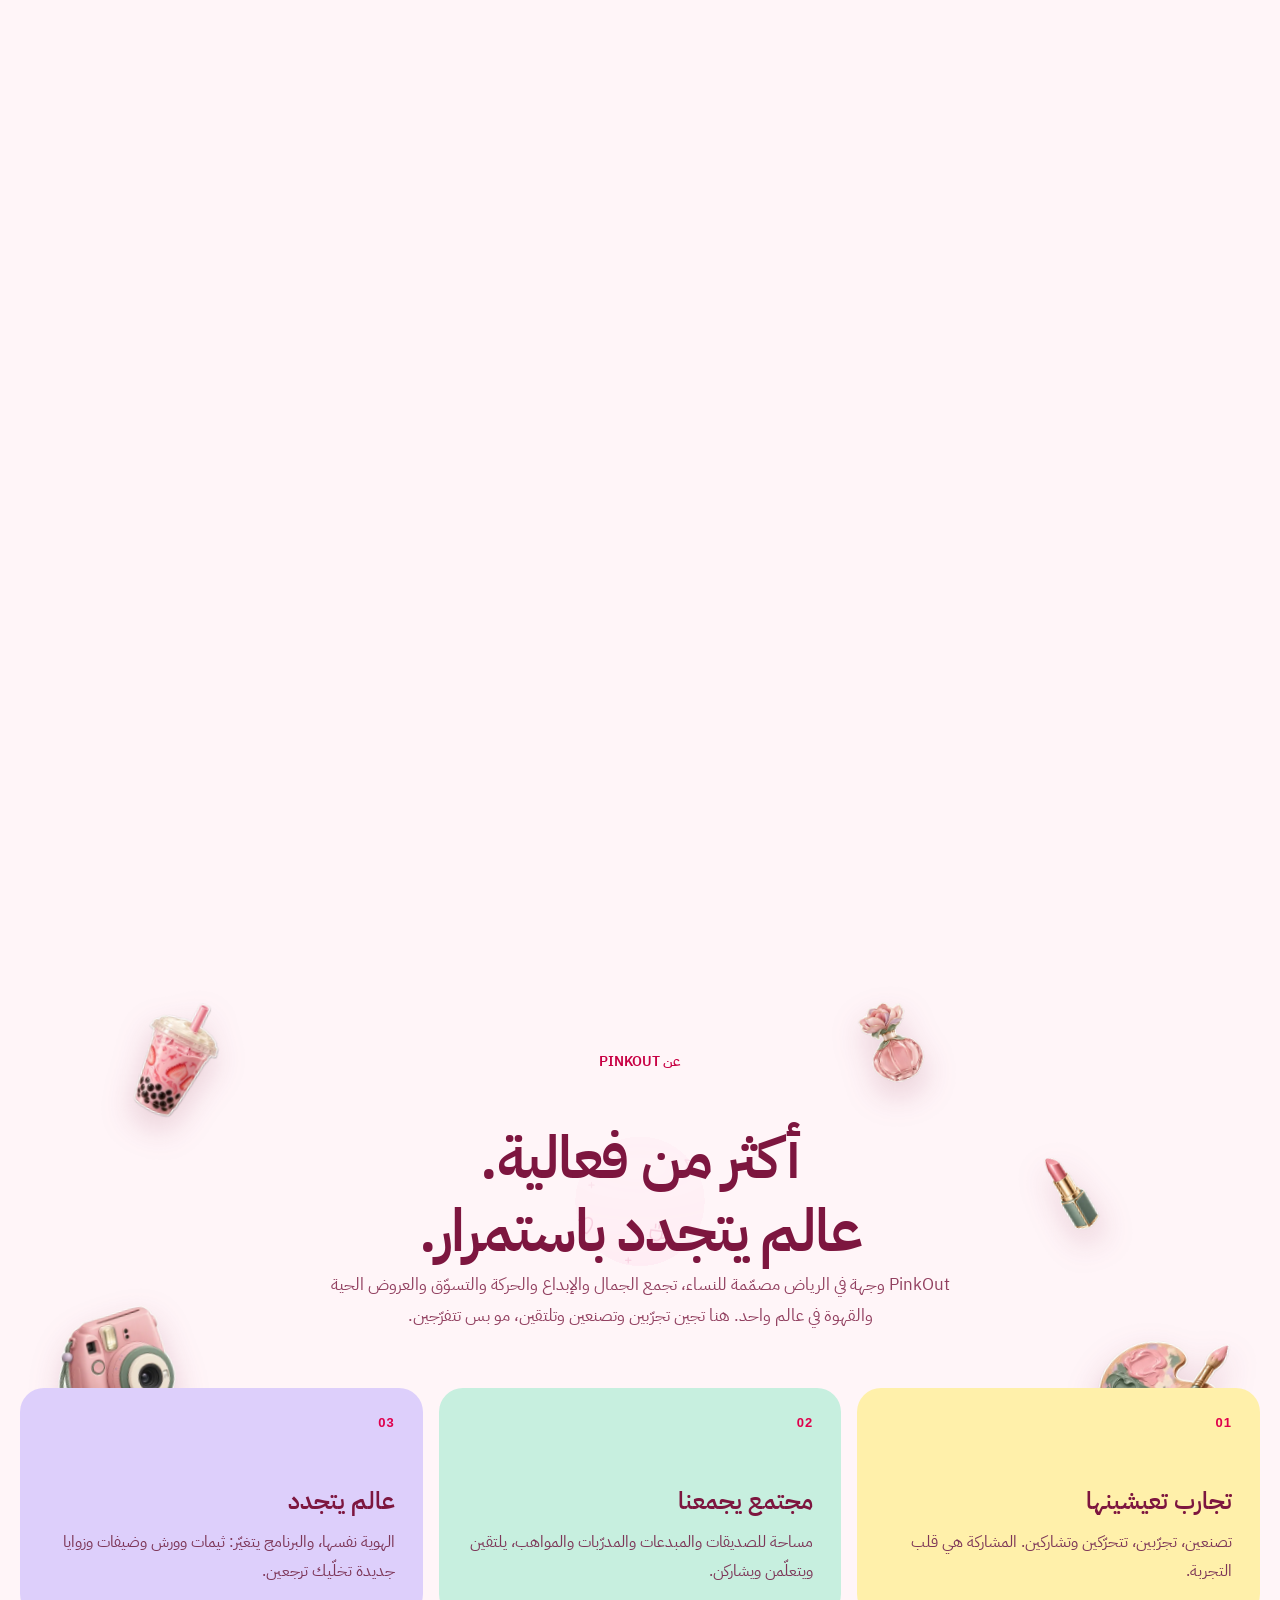
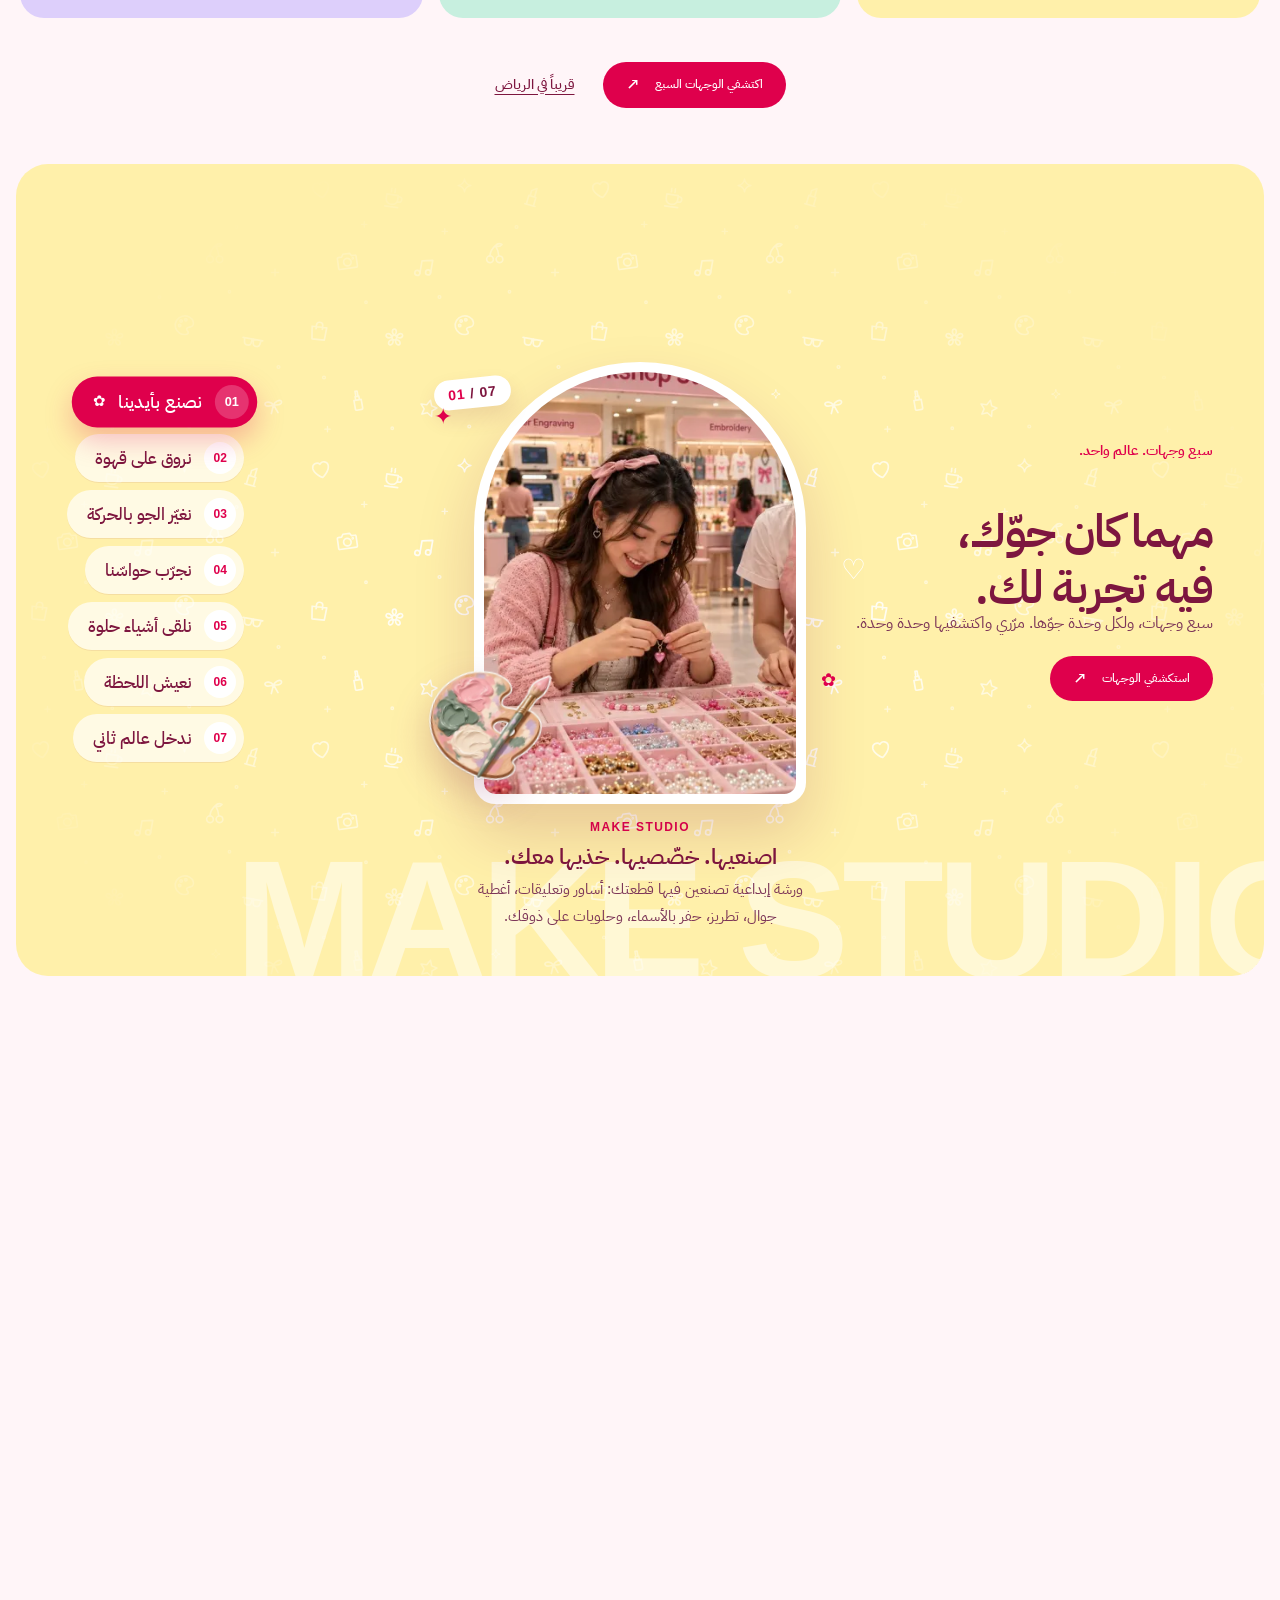
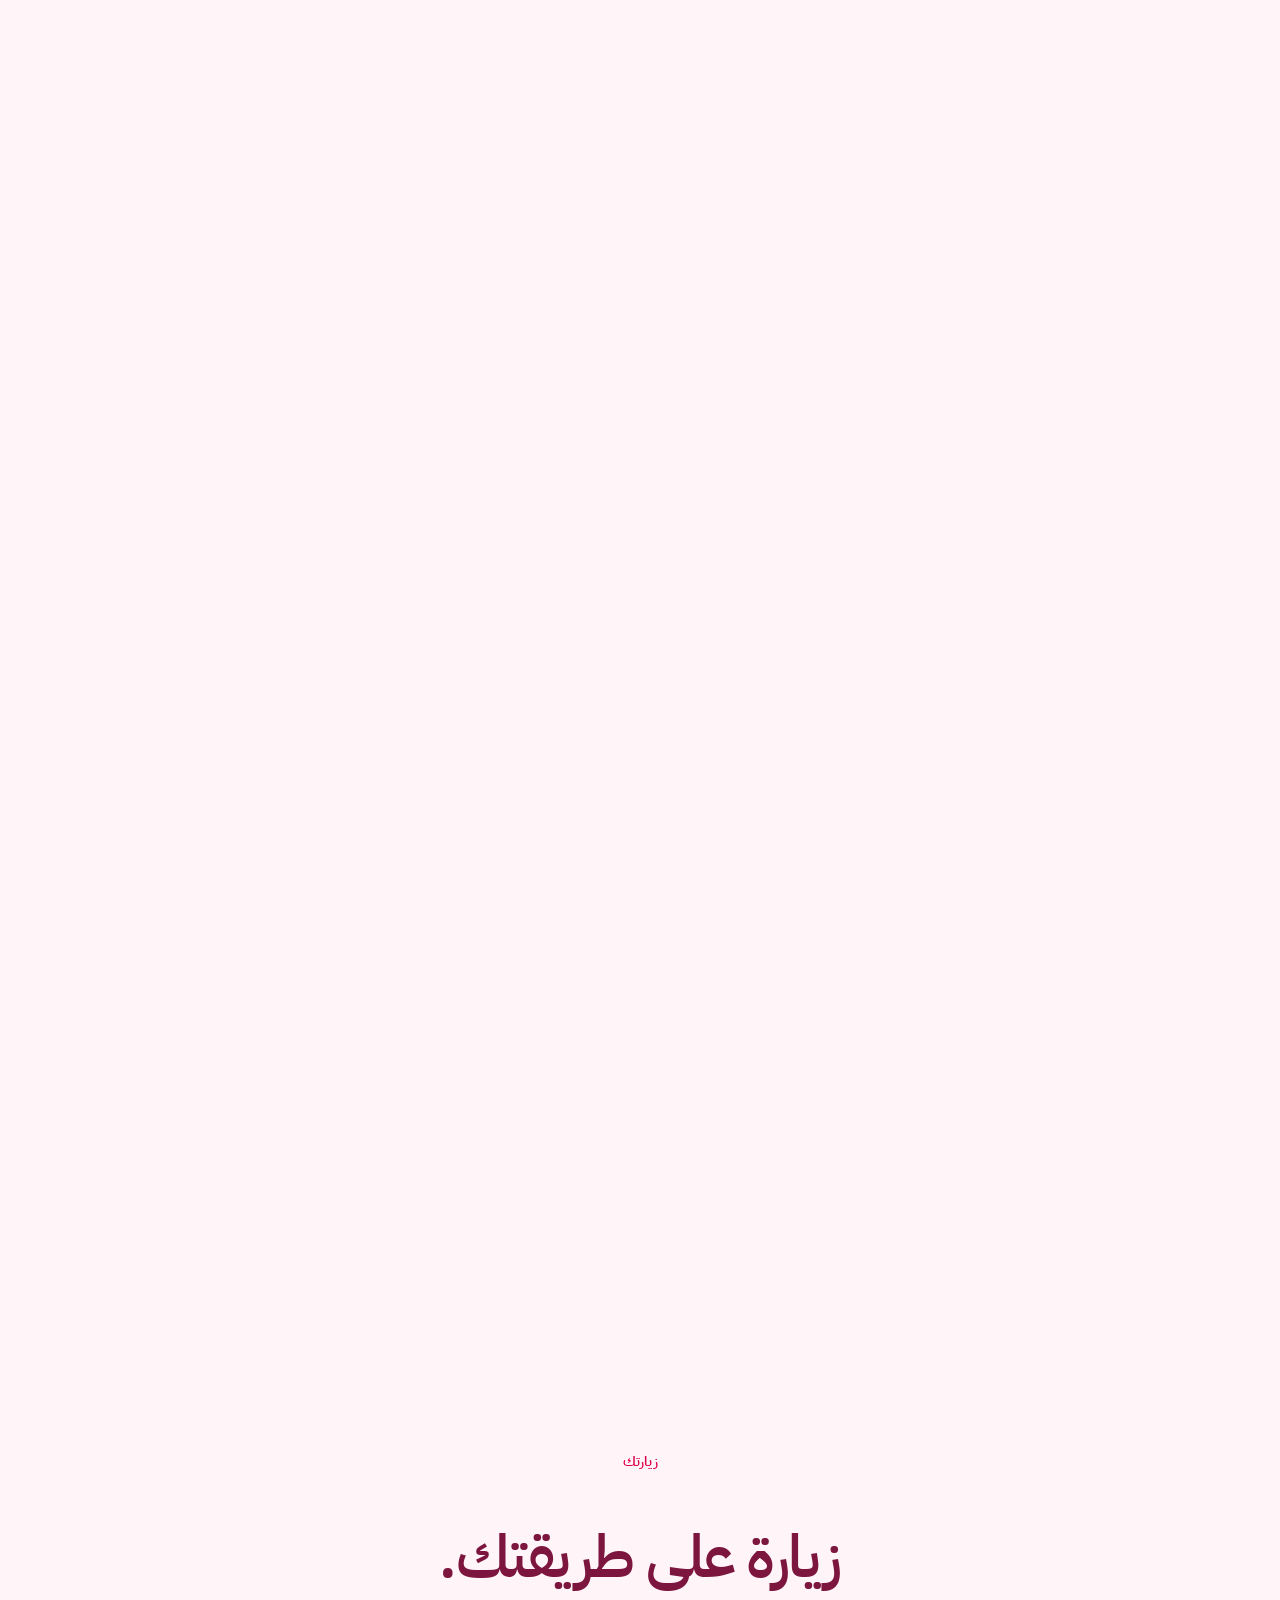
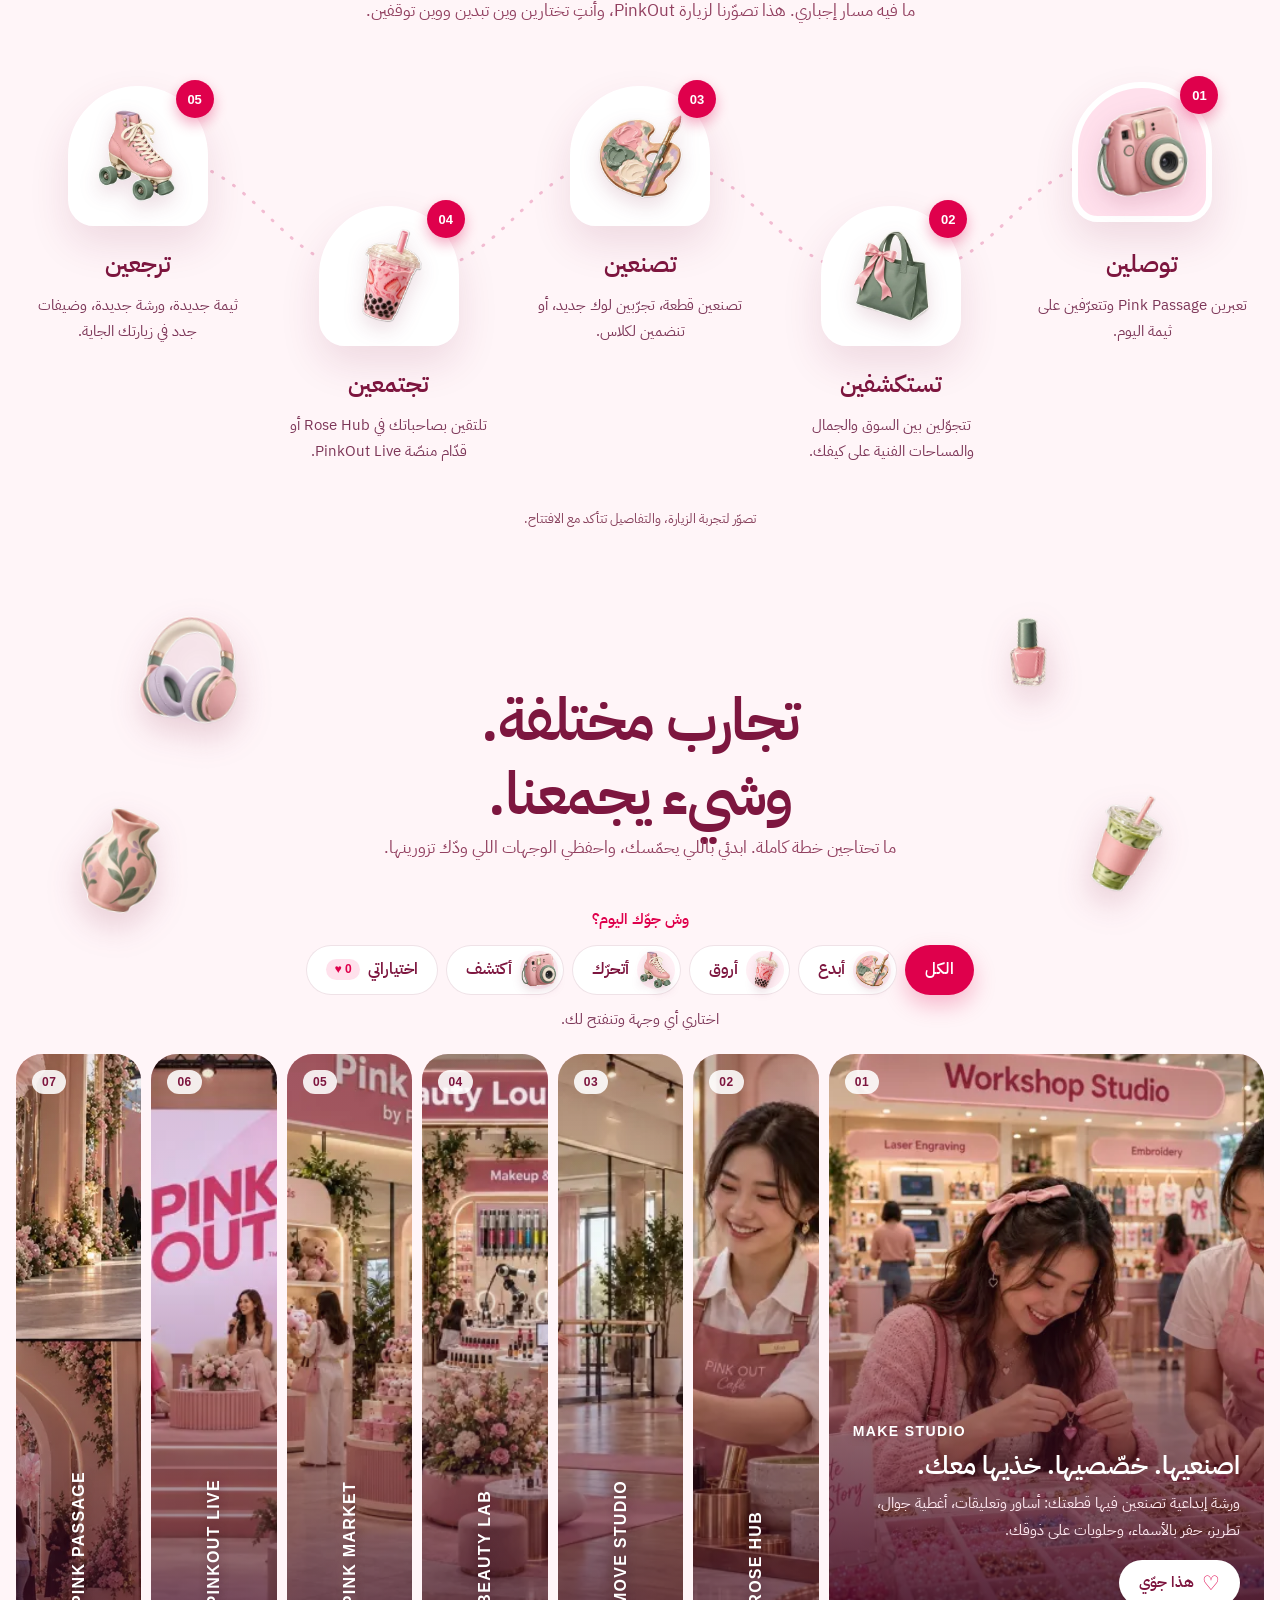
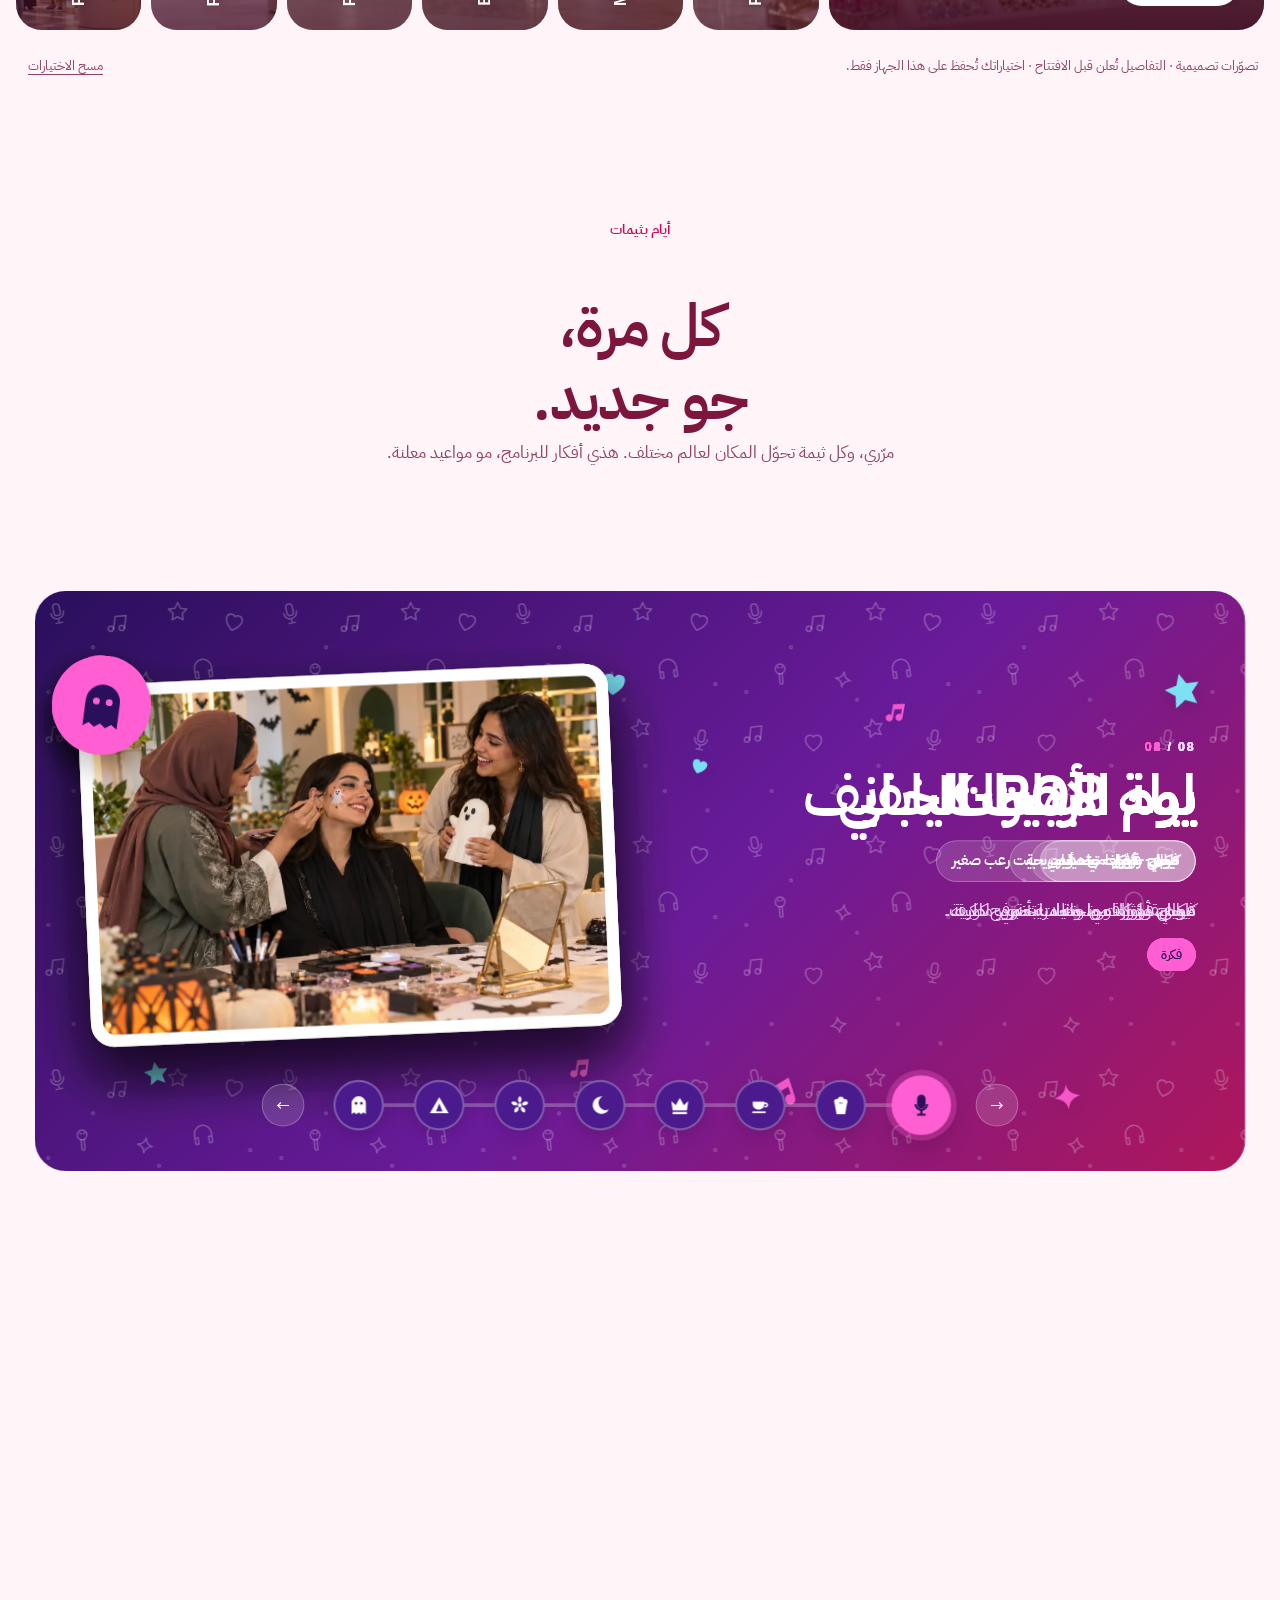
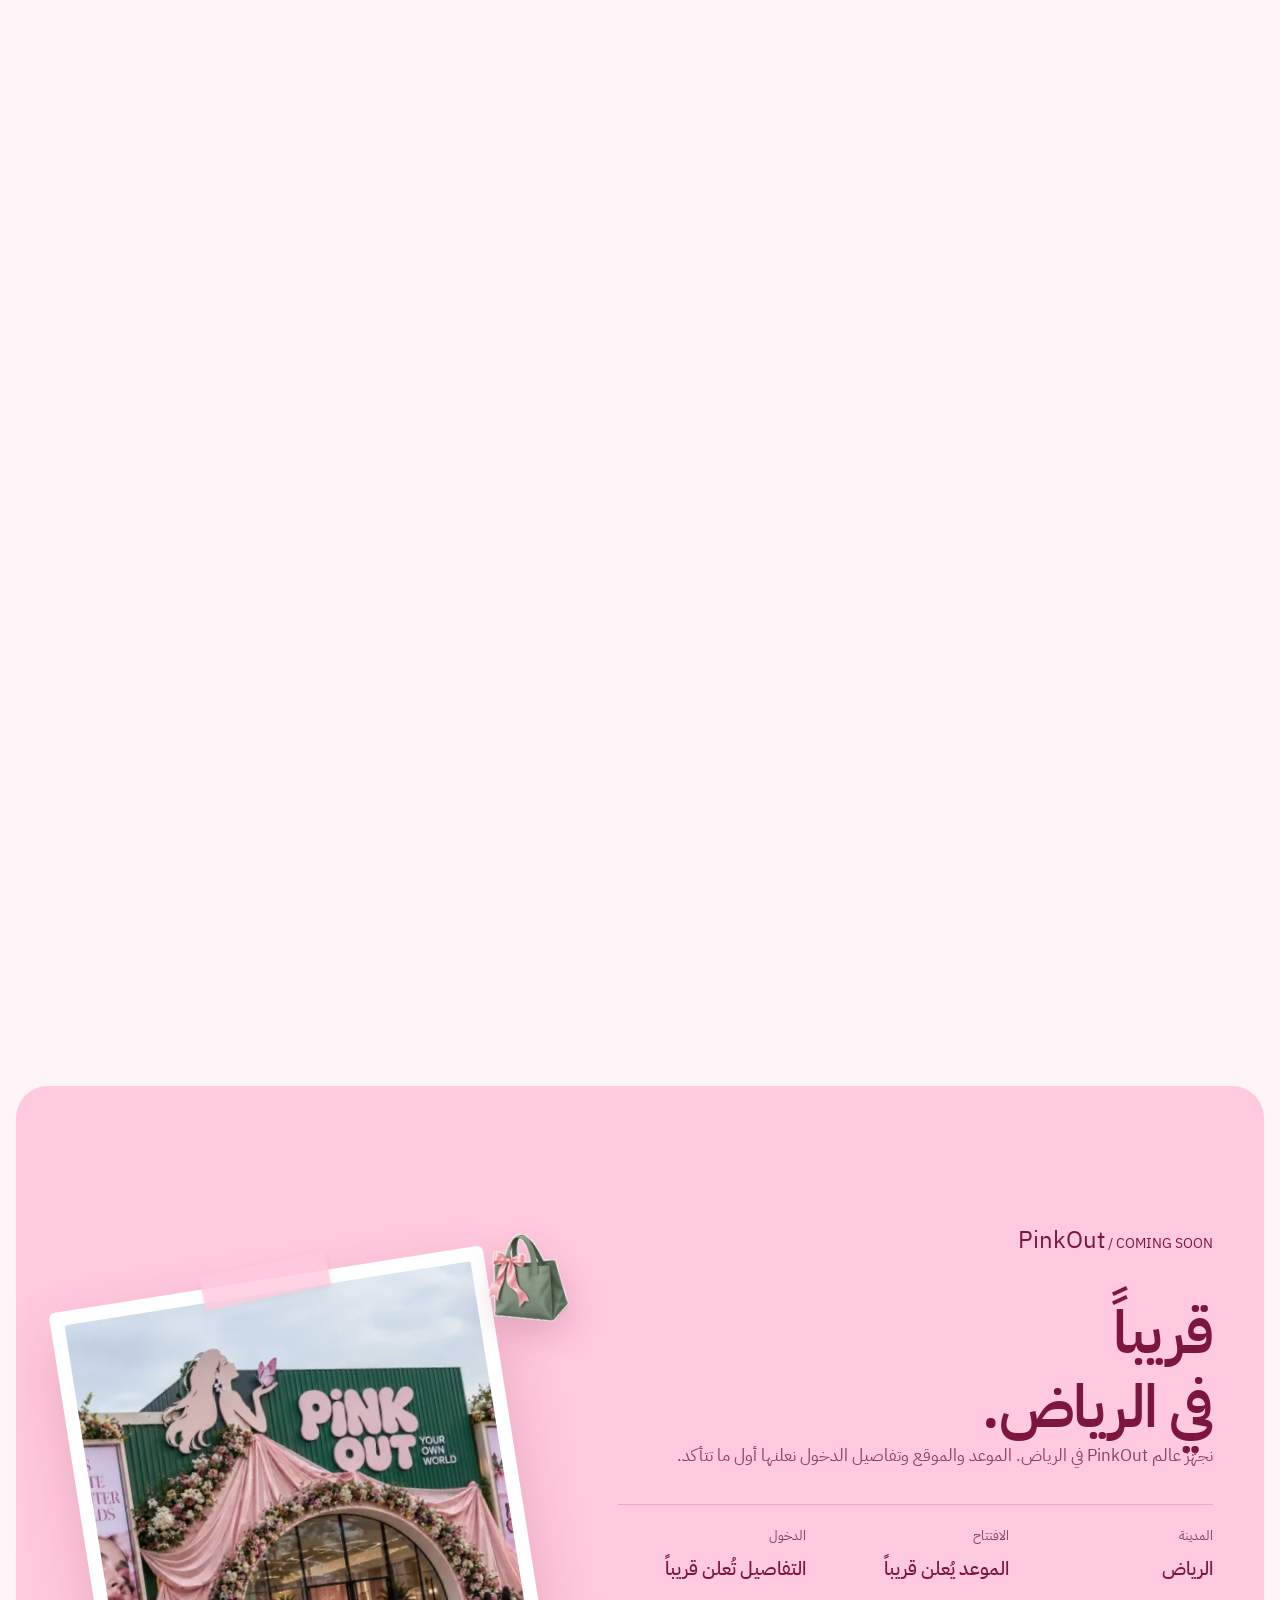
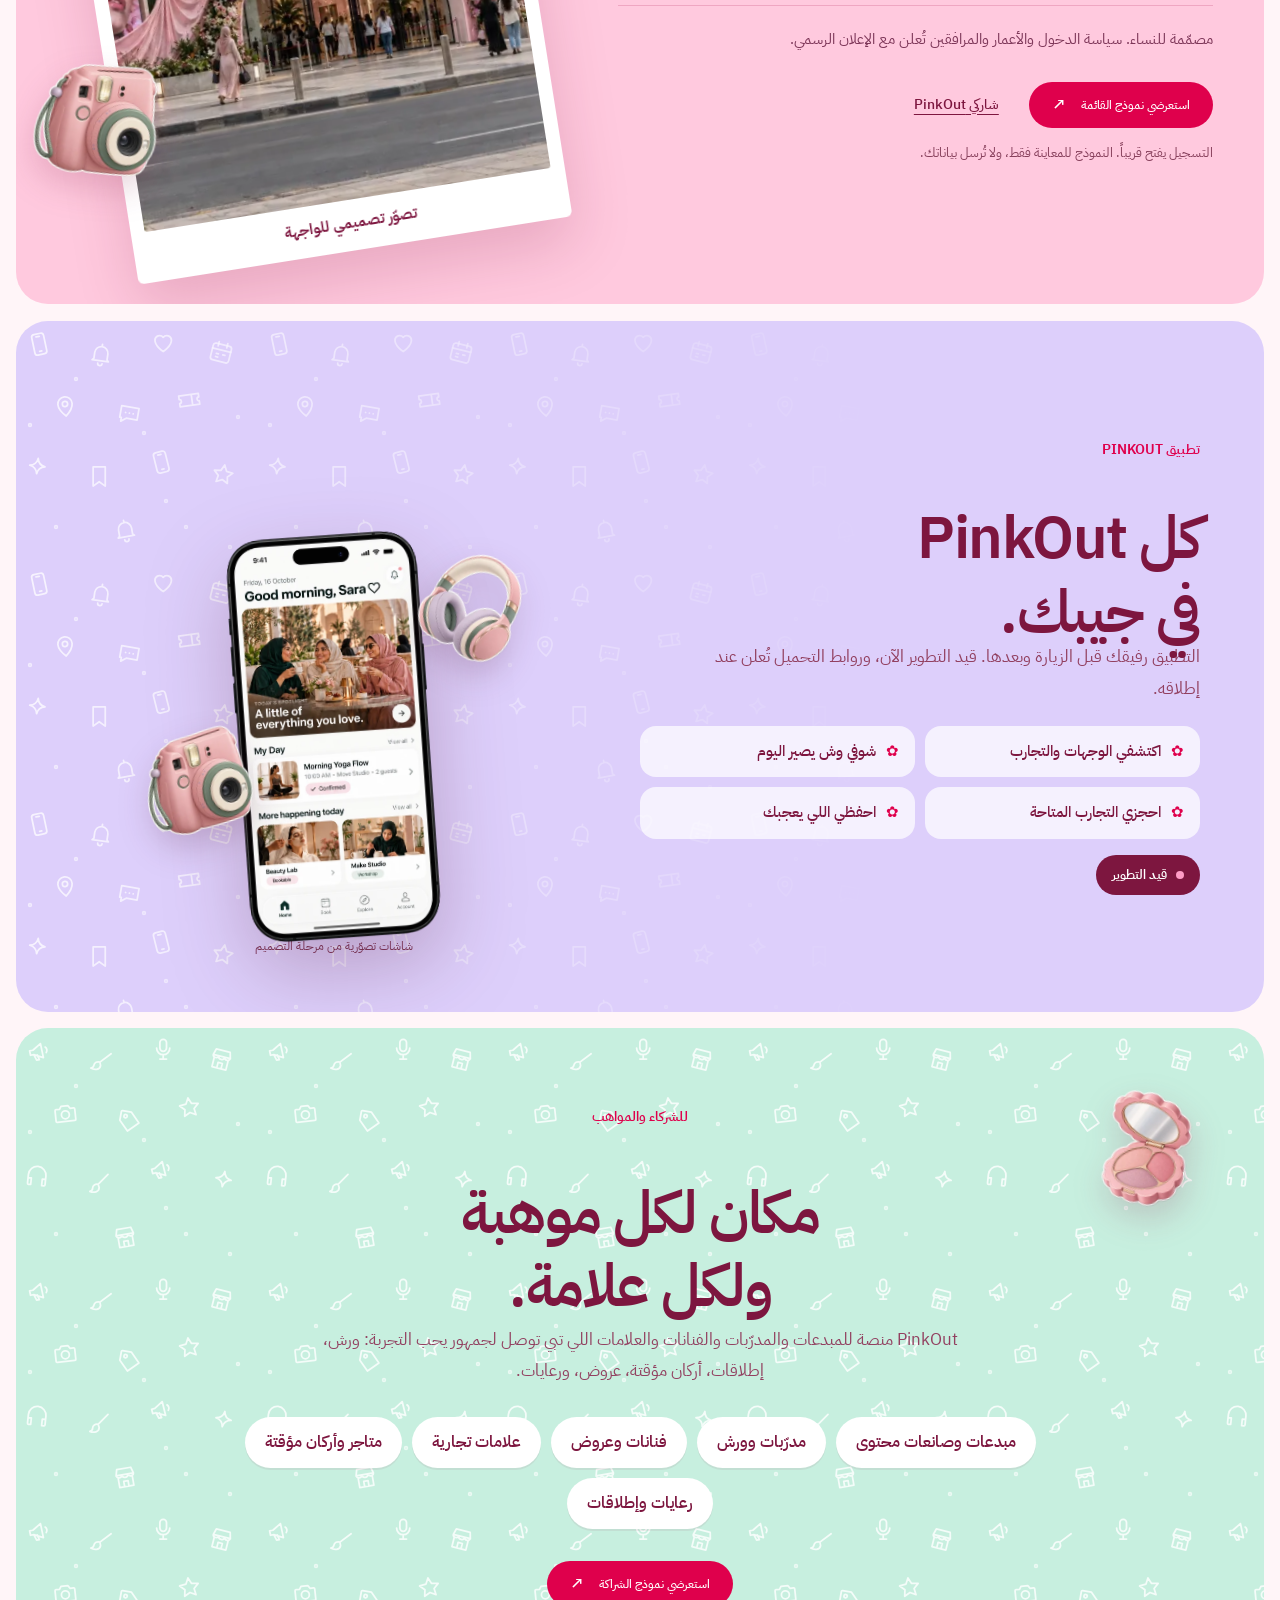
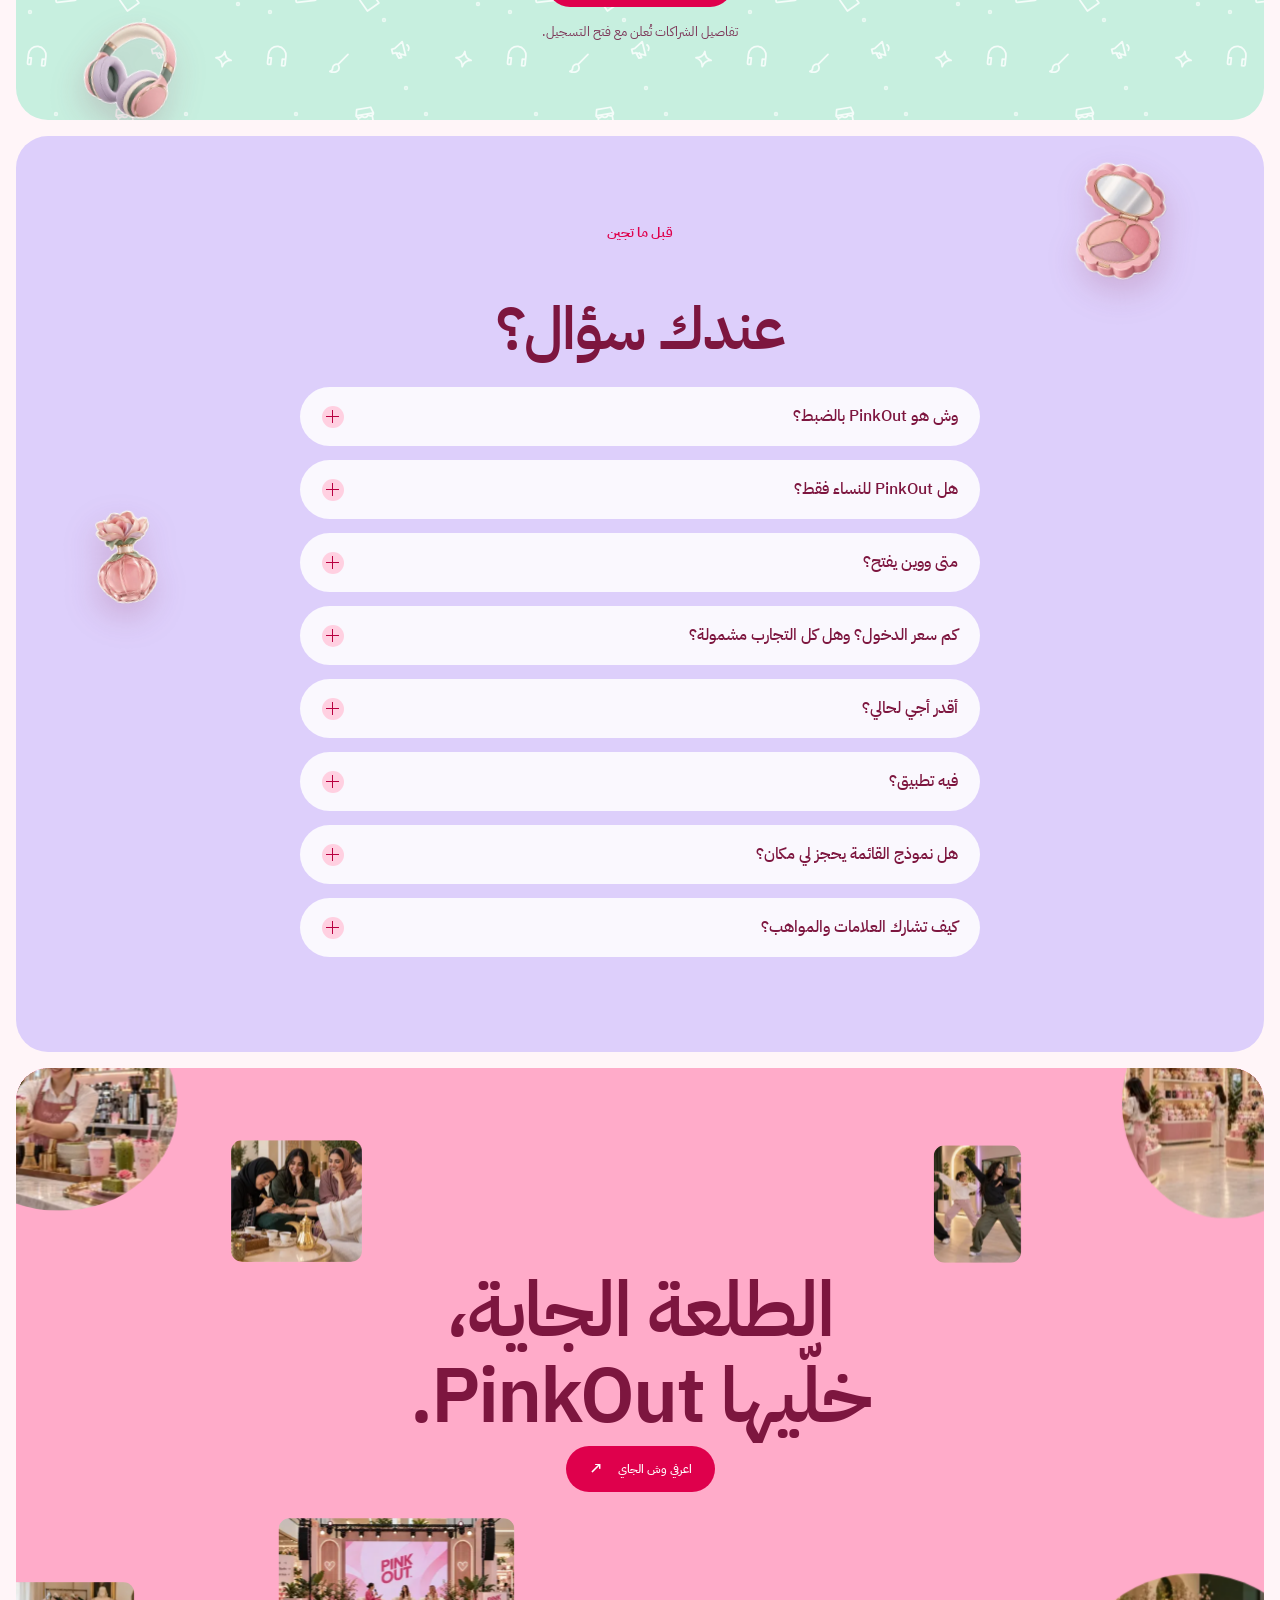
==== commit 77b50016: "complete the video" ====
--- a/index.html
+++ b/index.html
@@ -199,8 +199,8 @@
                                           disablepictureinpicture="" disableremoteplayback="" tabindex="-1"
                                           id="hero-background-video">
                                           <source media="(max-width:800px)"
-                                                data-src="assets/video/hero-pinkout-hype-mobile.mp4?v=4" type="video/mp4">
-                                          <source data-src="assets/video/hero-pinkout-hype.mp4?v=4" type="video/mp4">
+                                                data-src="assets/video/hero-pinkout-hype-mobile.mp4?v=7" type="video/mp4">
+                                          <source data-src="assets/video/hero-pinkout-hype.mp4?v=7" type="video/mp4">
                                     </video></div>
                               <div class="hero-shade" aria-hidden="true"></div>
                               <div class="hero-core invitation-copy invitation-copy--title-only brand-typography">
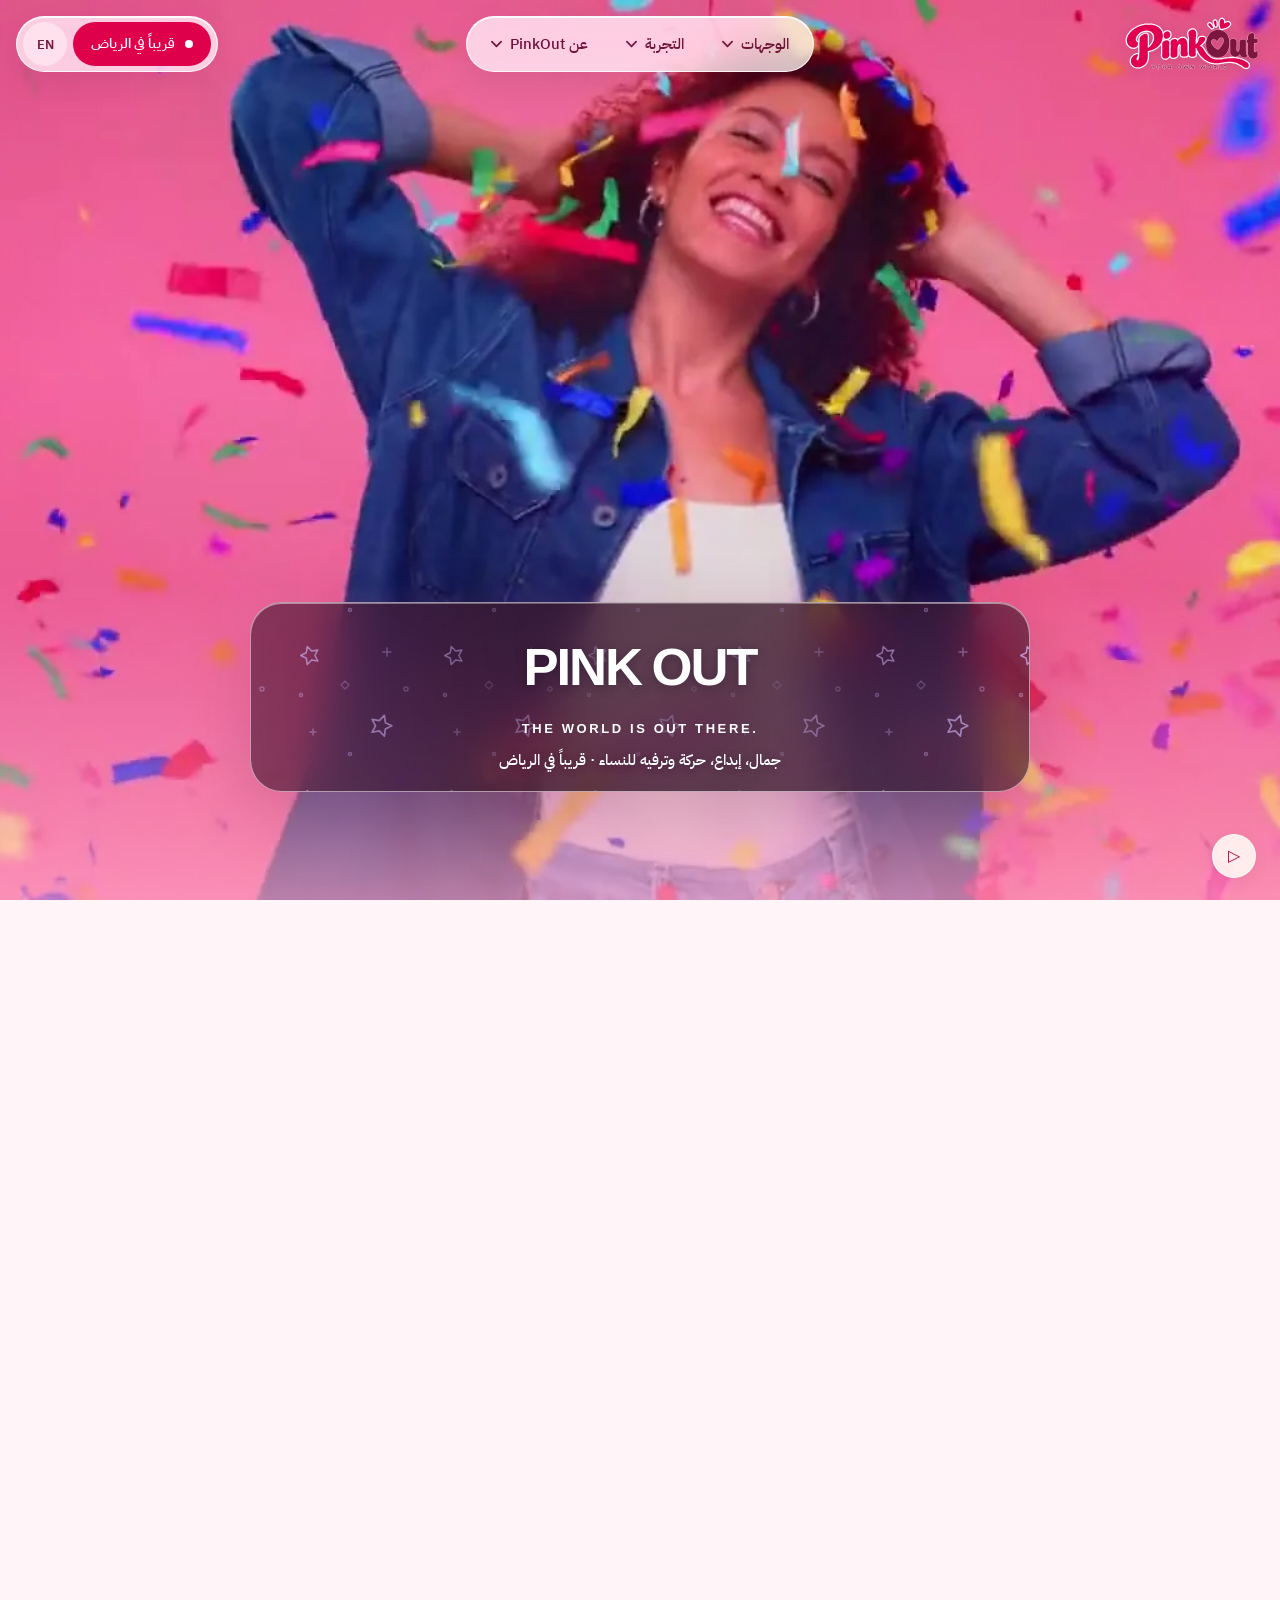
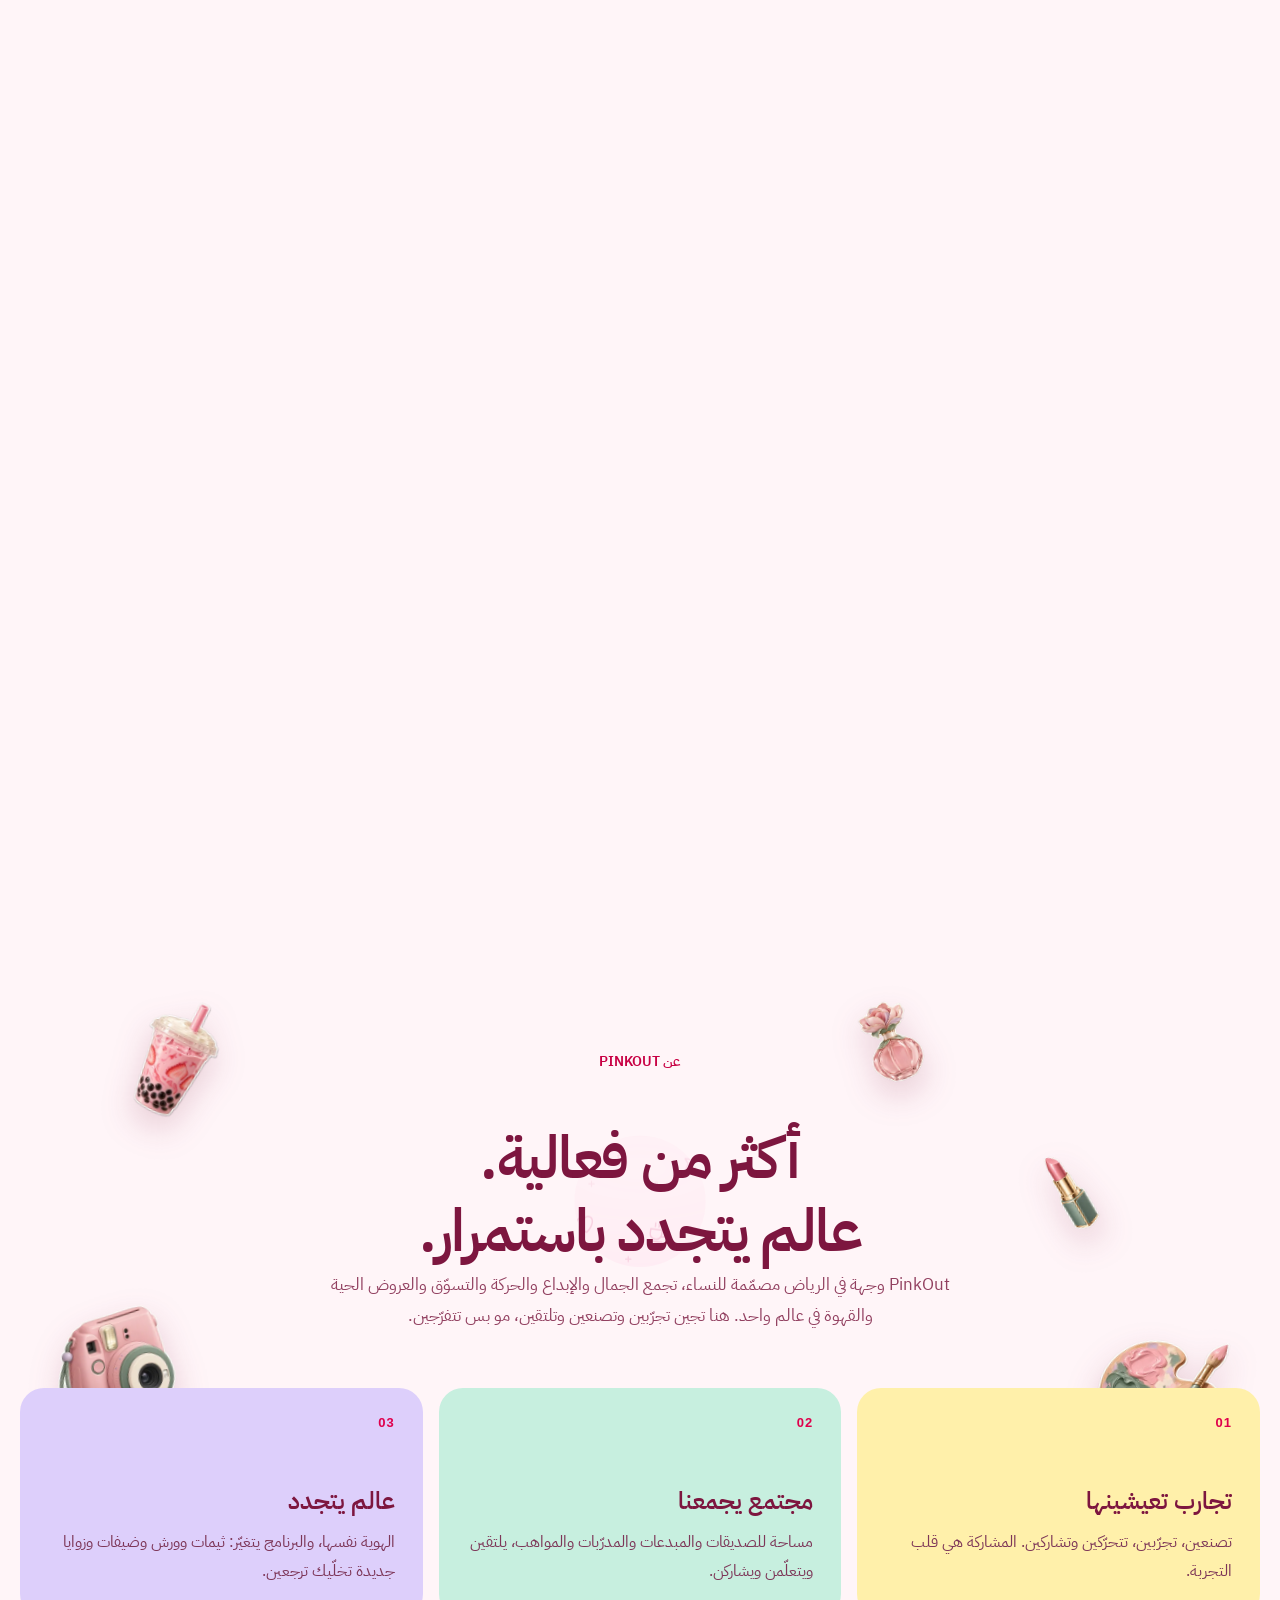
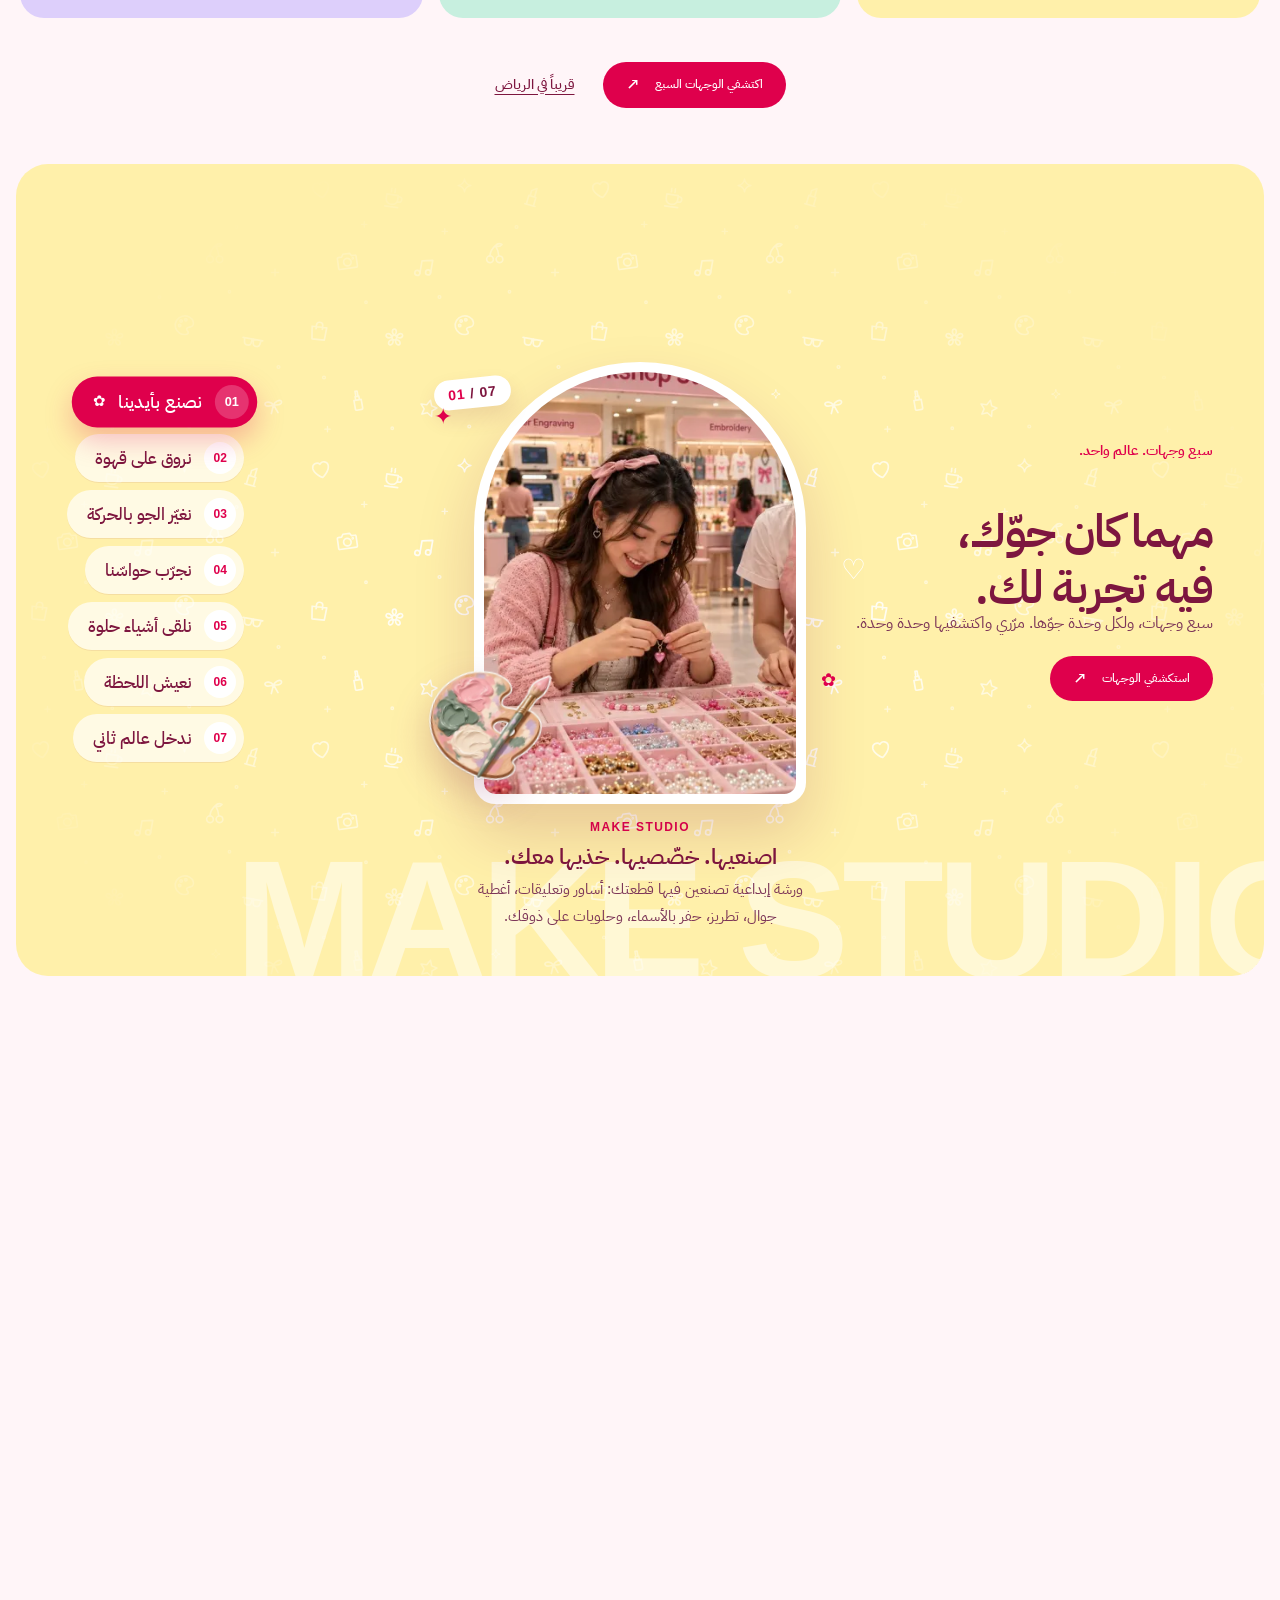
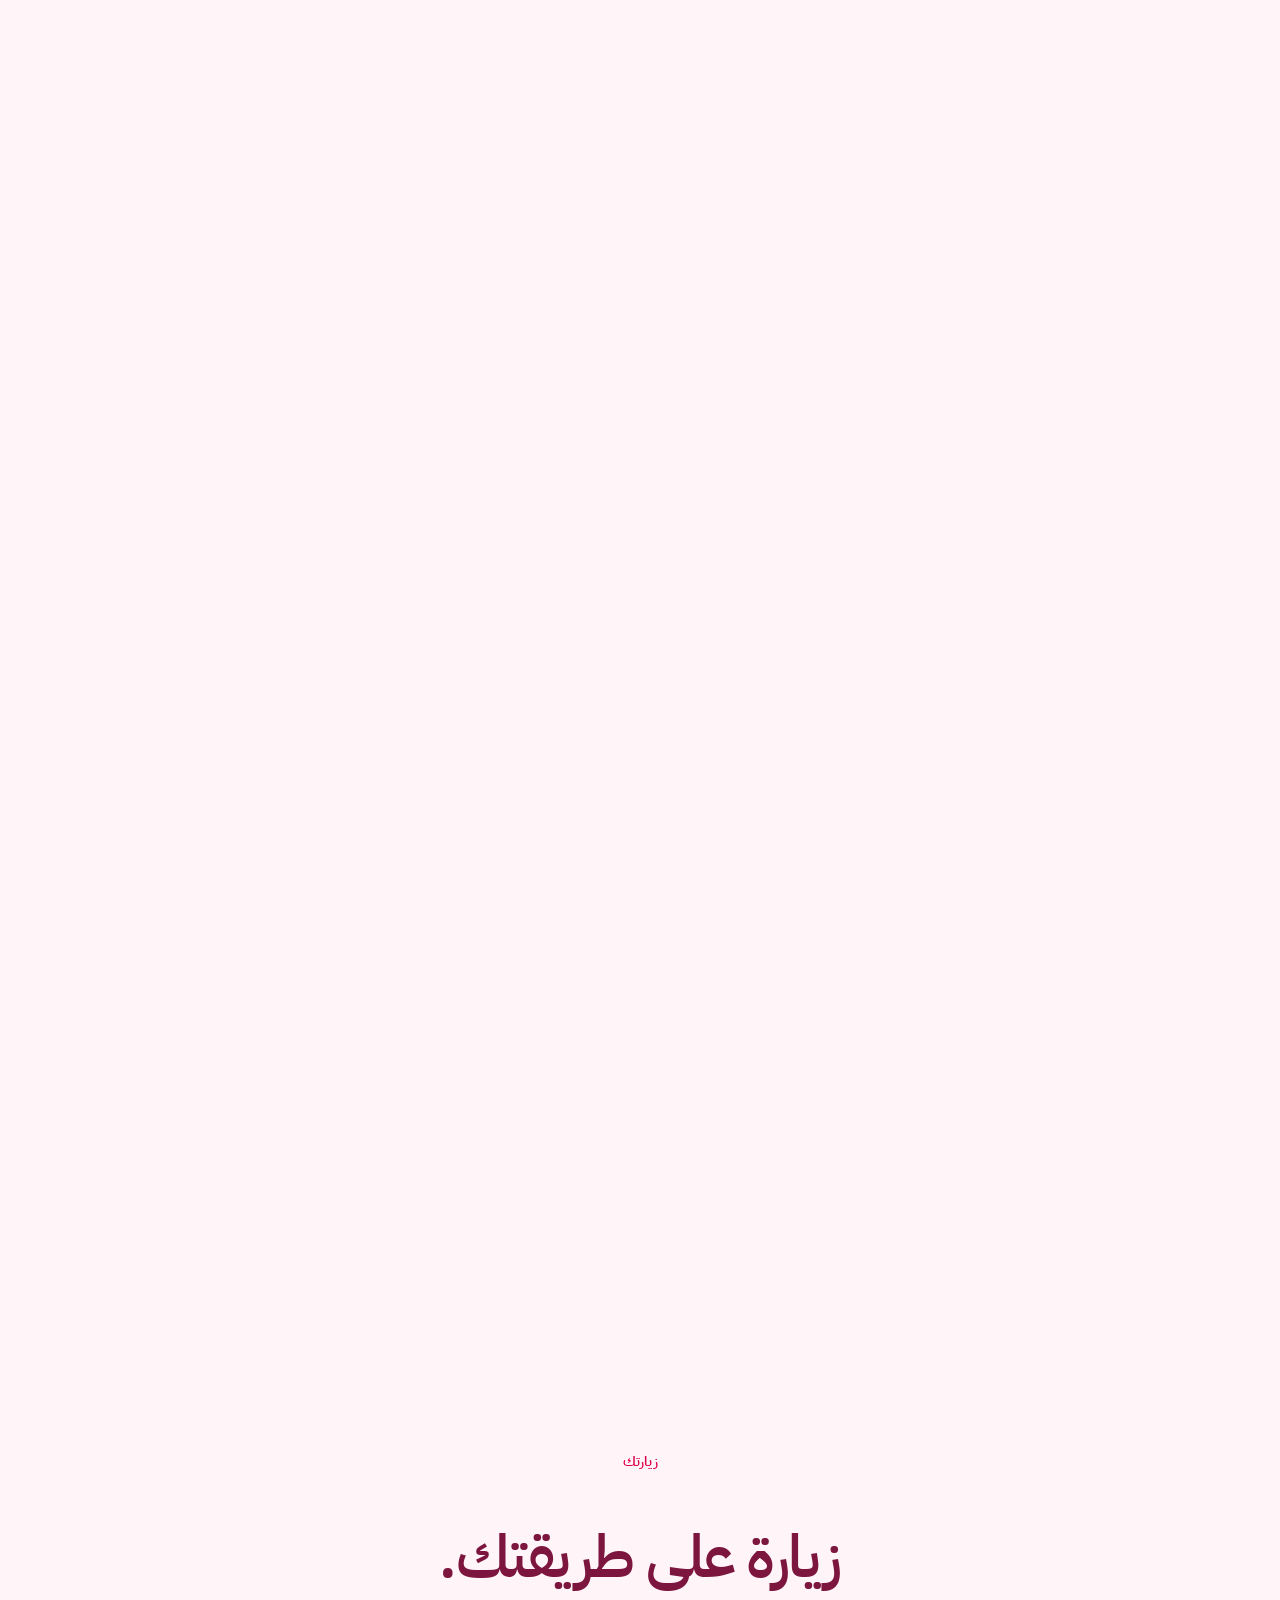
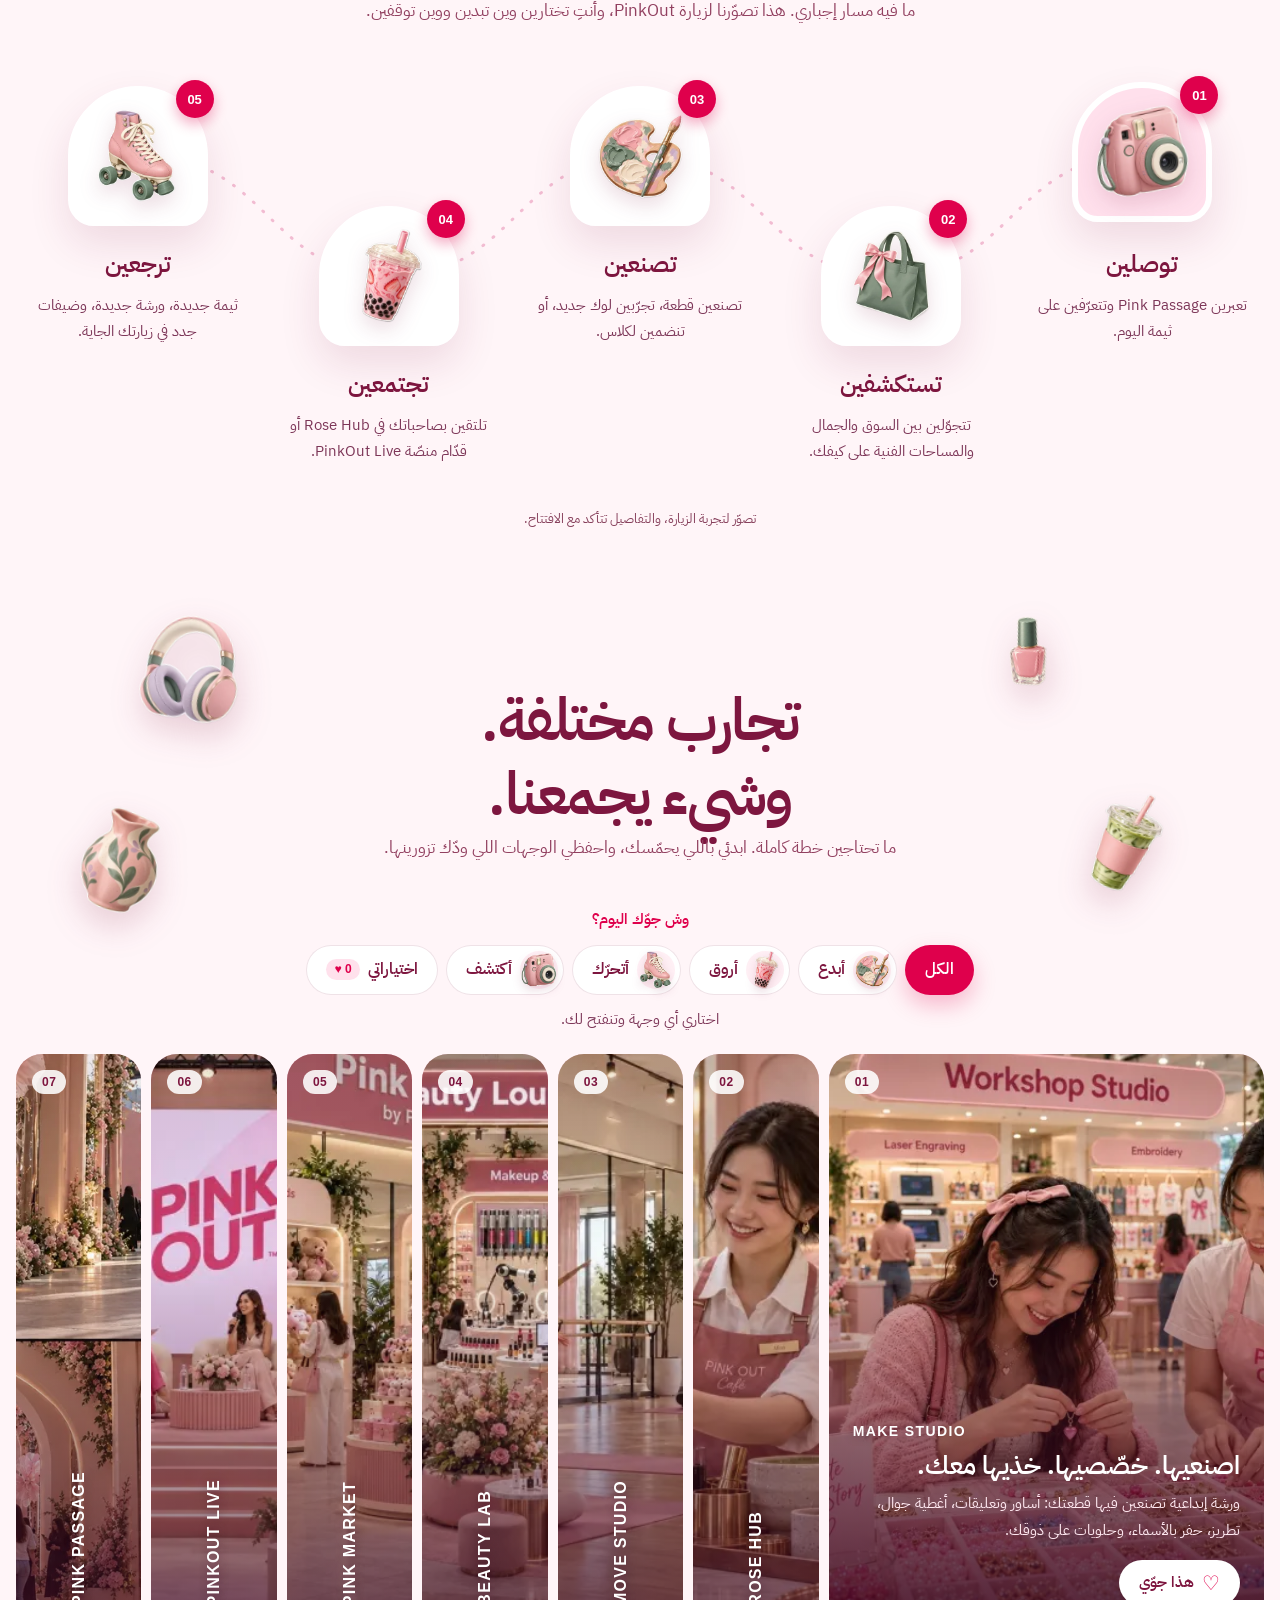
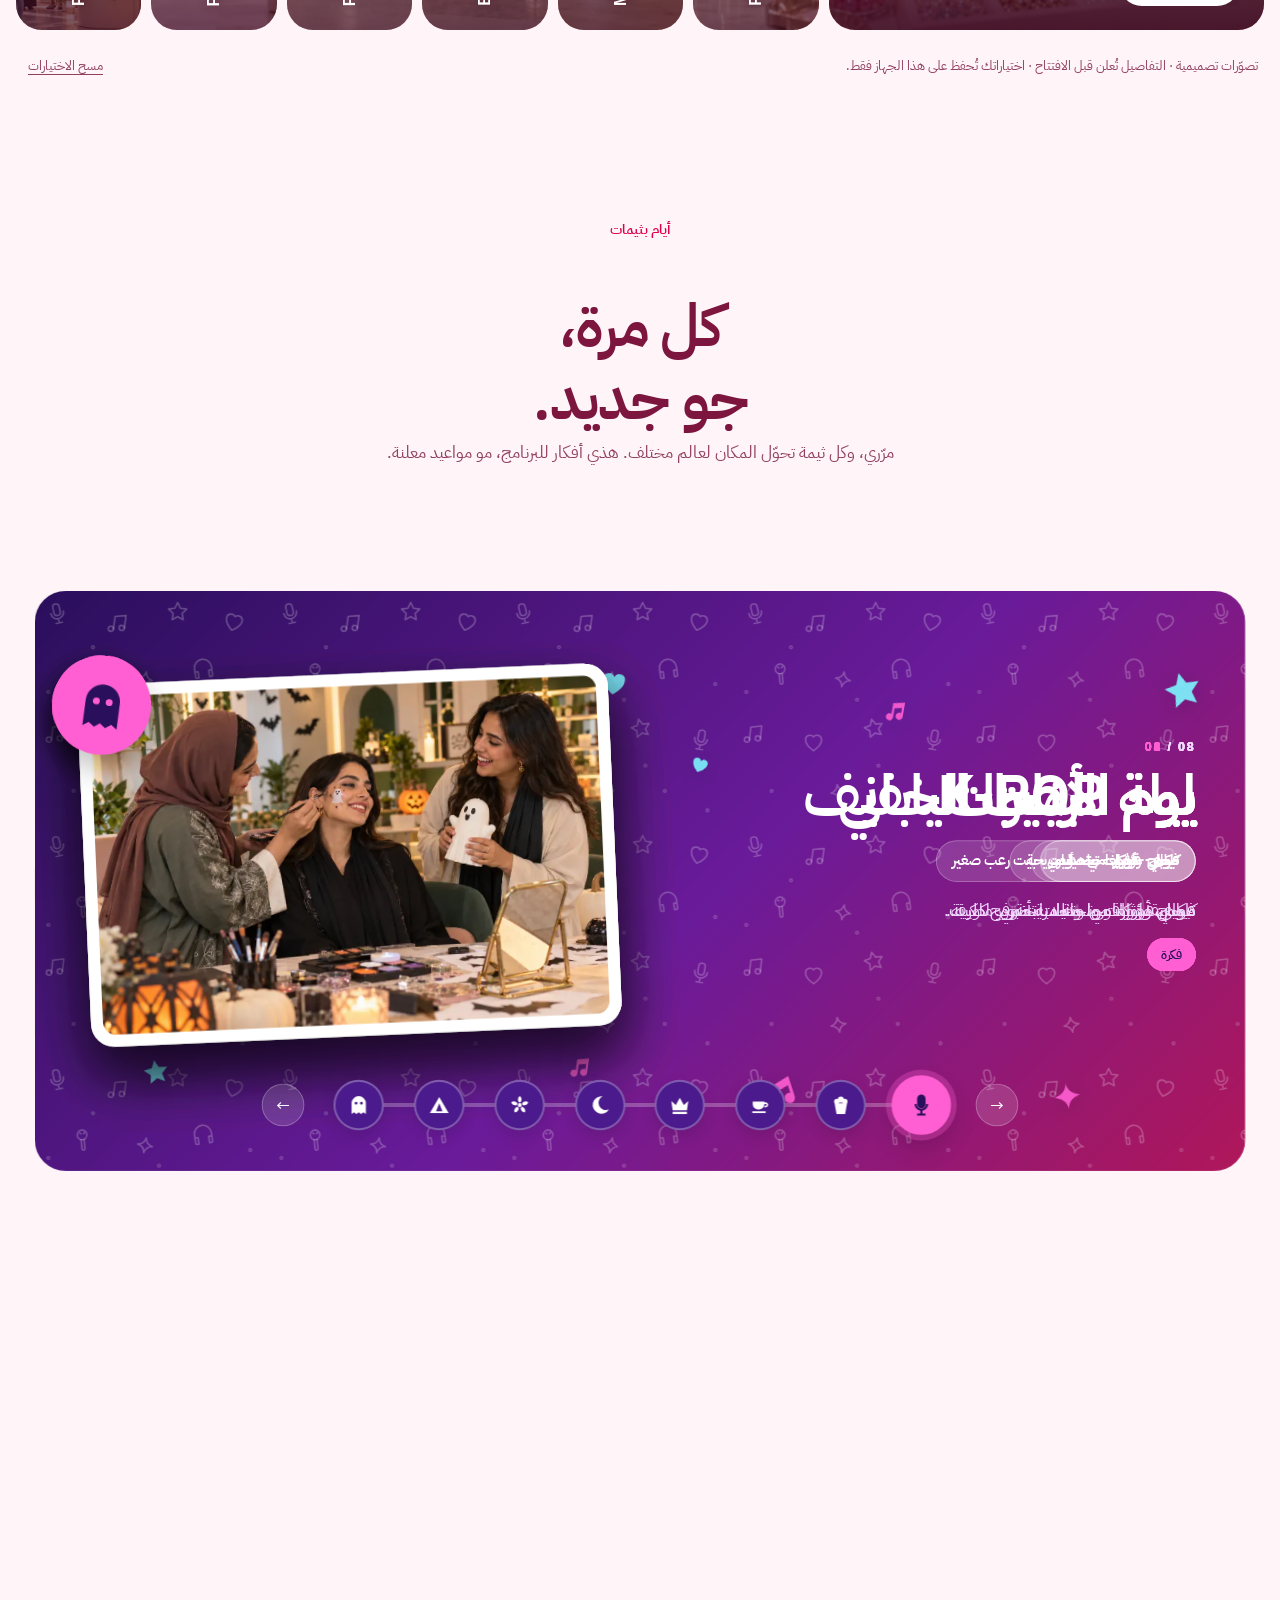
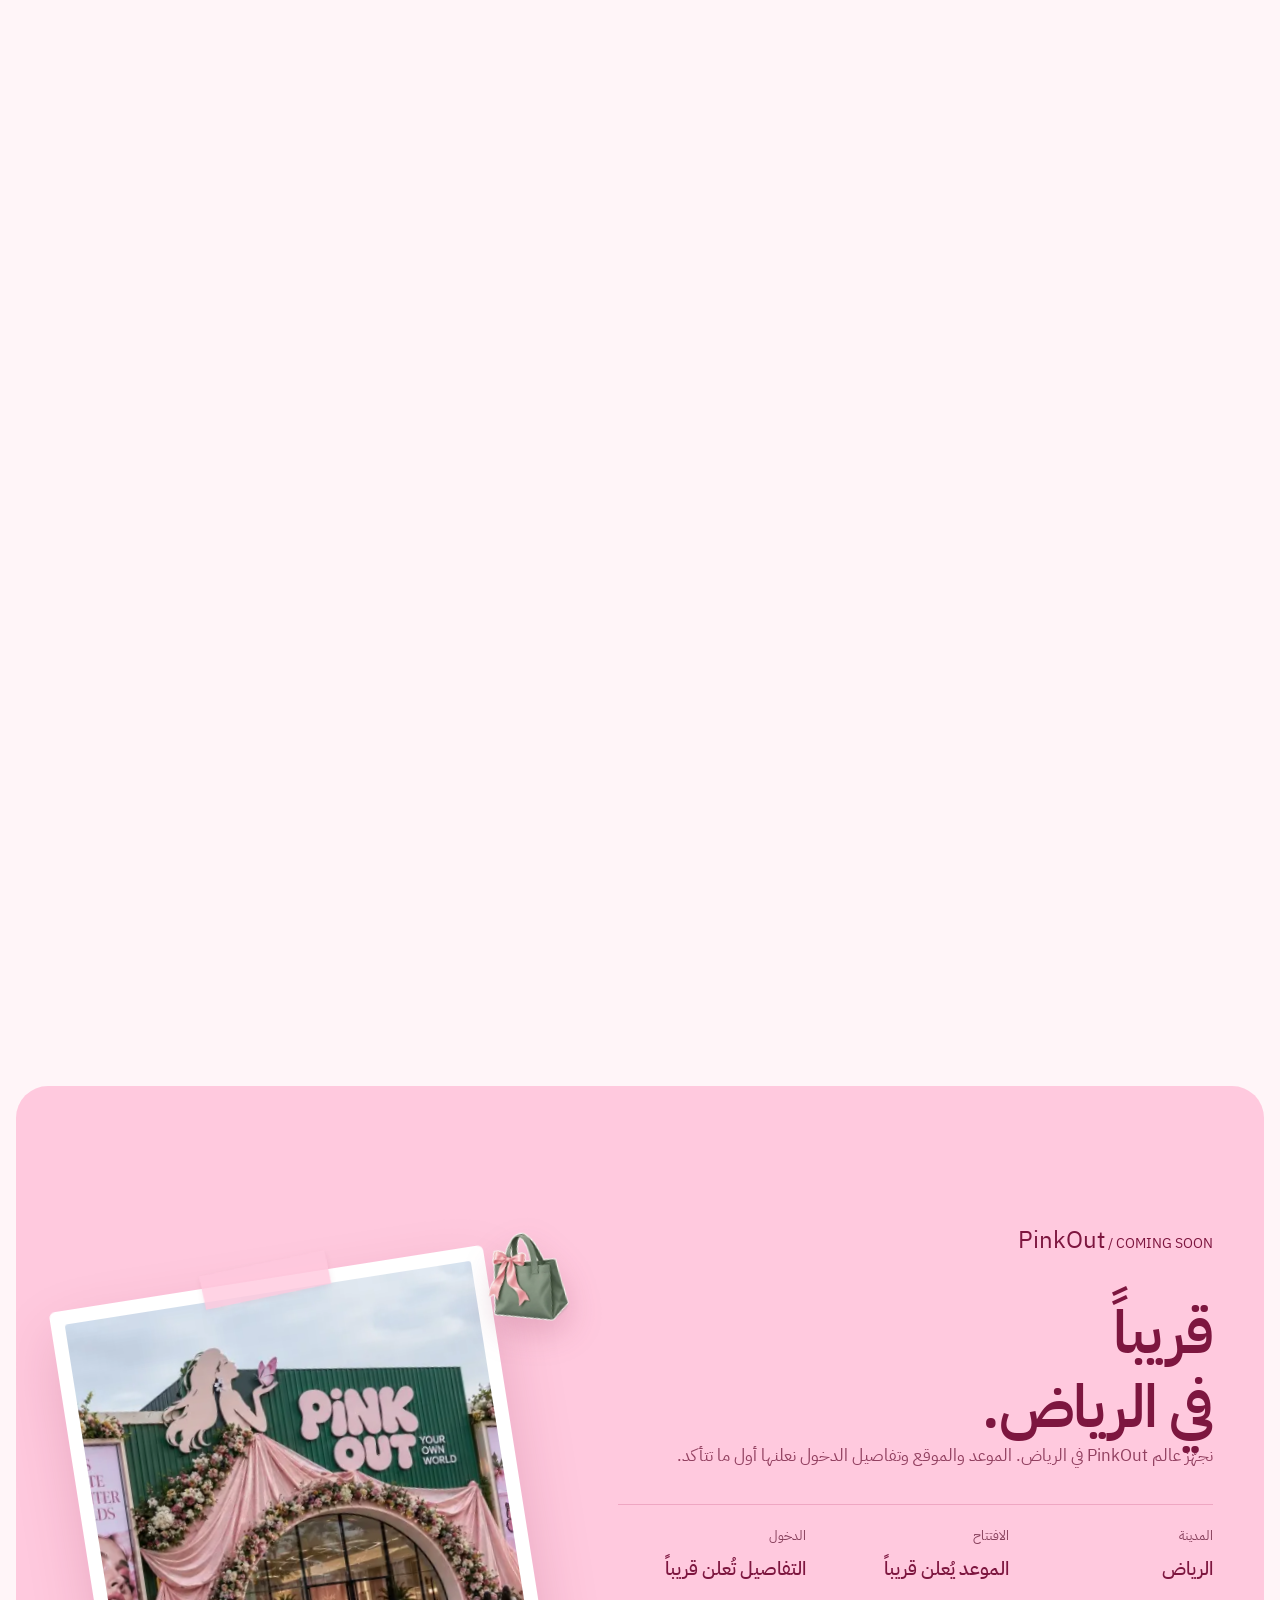
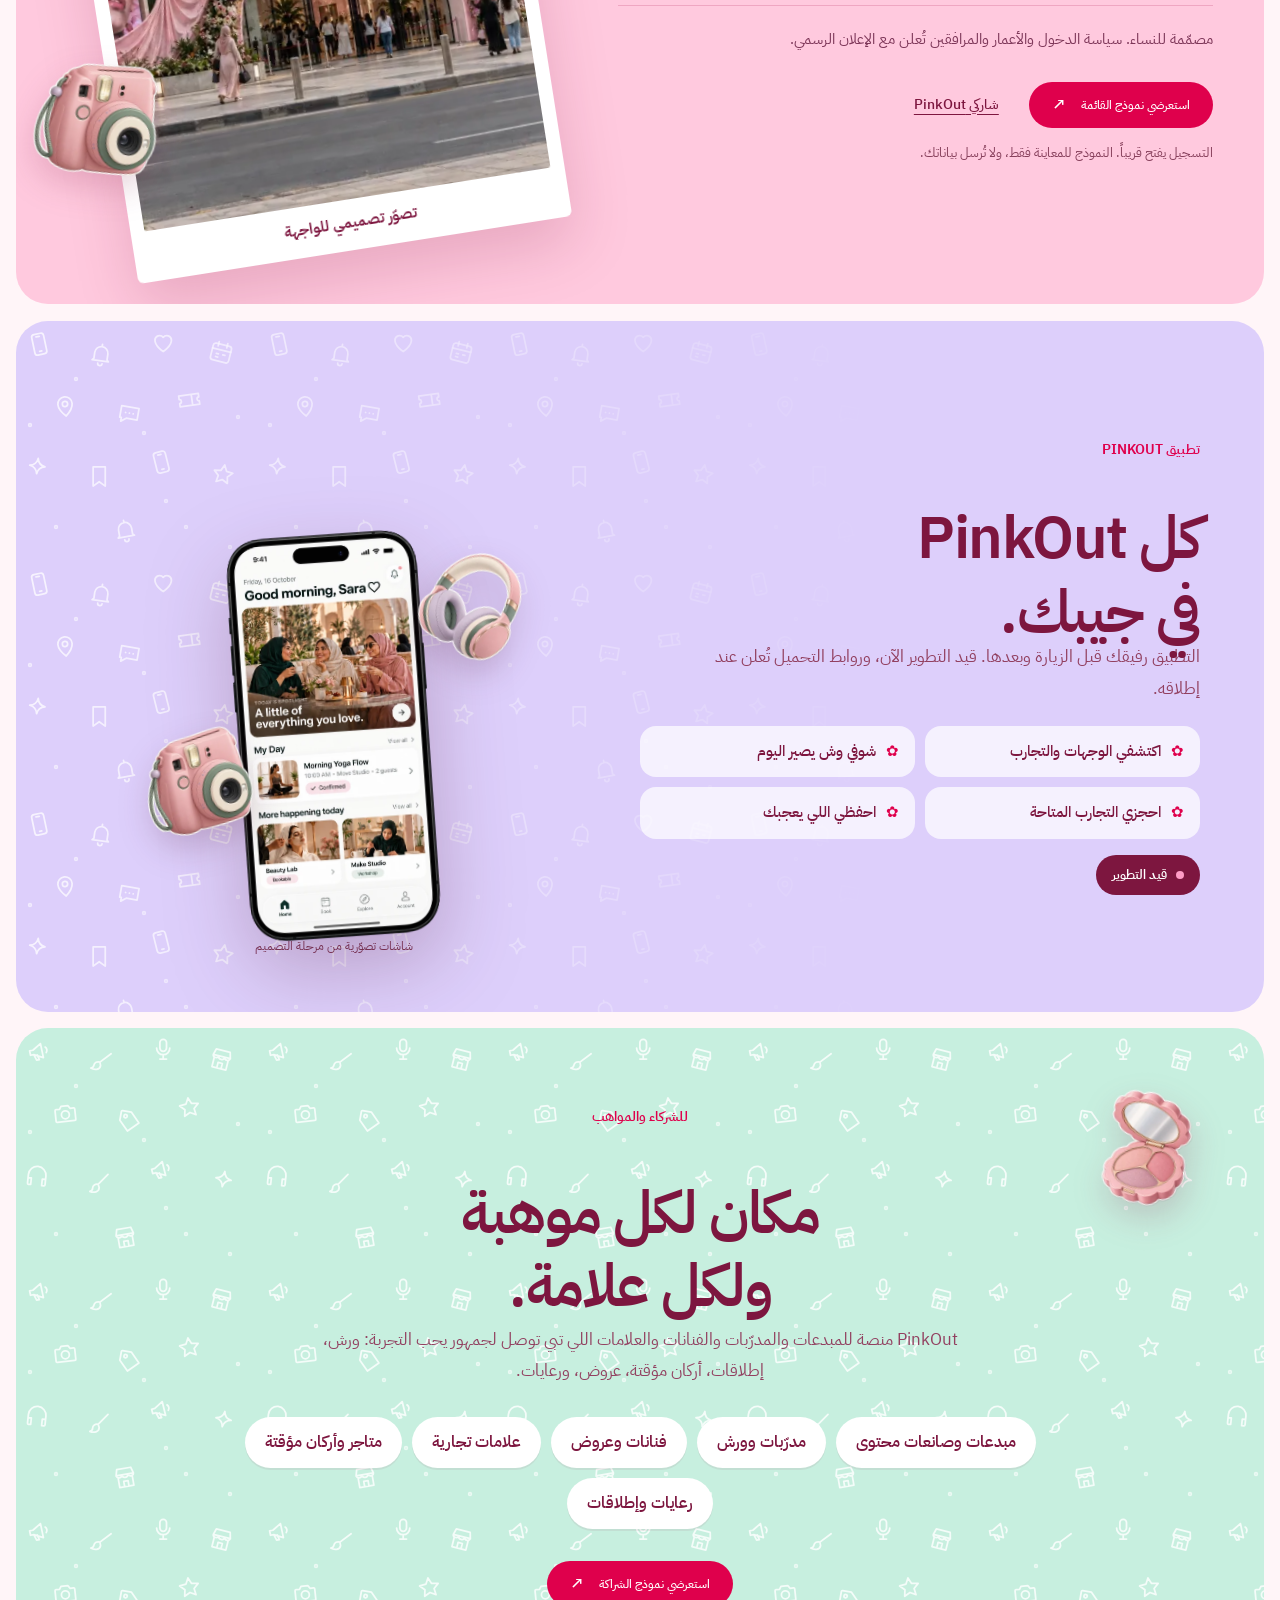
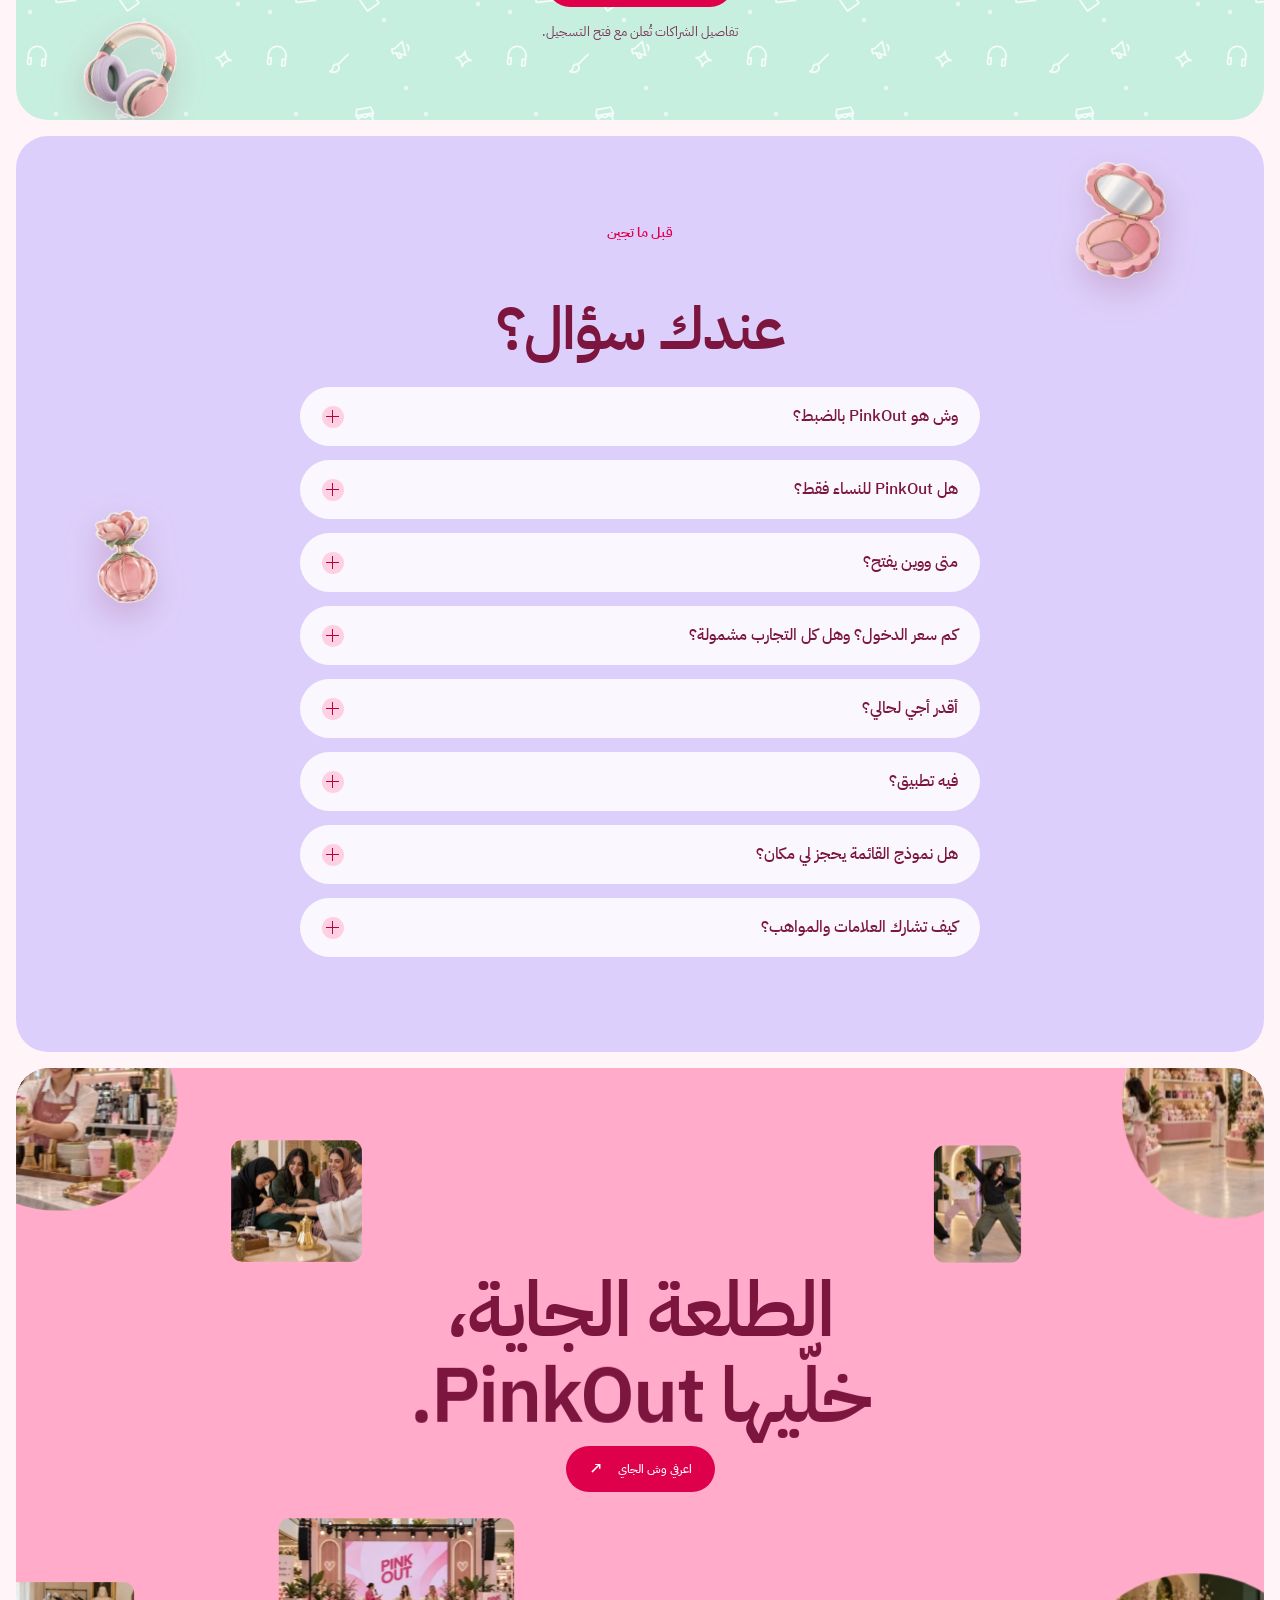
==== commit 43cce5bb: "complete" ====
--- a/index.html
+++ b/index.html
@@ -24,7 +24,7 @@
       <link rel="stylesheet" href="assets/css/brand-typography.css?v=58">
       <link rel="stylesheet" href="assets/css/polish.css?v=6">
       <link rel="stylesheet" href="assets/css/wonder.css?v=10">
-      <link rel="stylesheet" href="assets/css/worlds.css?v=13">
+      <link rel="stylesheet" href="assets/css/worlds.css?v=14">
       <link rel="stylesheet" href="assets/css/site.css?v=10">
       <link rel="stylesheet" href="assets/css/themes.css?v=14">
       <link rel="stylesheet" href="assets/css/layout.css?v=3">
--- a/assets/css/worlds.css
+++ b/assets/css/worlds.css
@@ -161,30 +161,34 @@
   .ms-detail{min-height:0}
   .ms-heading{font-size:18px;margin-block:2px}
   .ms-text{display:none}
-  .ms-choices{flex-direction:row;flex-wrap:wrap;justify-content:center;align-items:center;justify-self:stretch;gap:6px}
-  .ms-choices button,html[dir=rtl] .ms-choices button{min-height:36px;padding:4px 12px 4px 5px;gap:6px;font-size:13px}
-  html[dir=rtl] .ms-choices button{padding:4px 5px 4px 12px}
-  .ms-num{width:26px;height:26px;font-size:10px}
-  .ms-choices button[aria-pressed=true]{transform:scale(1.05)}
+  /* The seven choices become one flip card: only the current world shows, and scrolling turns the deck.
+     Passed worlds flip away upwards, upcoming ones wait folded below, so scrolling back flips the other way. */
+  .ms-choices{display:grid;justify-items:center;justify-self:center;perspective:700px}
+  .ms-choices button,html[dir=rtl] .ms-choices button{grid-area:1/1;min-height:46px;padding:6px 18px 6px 7px;gap:10px;font-size:15px;backface-visibility:hidden}
+  .ms-choices button{transition:transform .5s cubic-bezier(.5,0,.75,0),opacity .25s .2s,visibility 0s .5s,background-color .3s,color .3s}
+  html[dir=rtl] .ms-choices button{padding:6px 7px 6px 18px}
+  .ms-num{width:32px;height:32px;font-size:11px}
+  .ms-choices button[aria-pressed=false]{opacity:0;visibility:hidden;pointer-events:none;transform:rotateX(-90deg);transform-origin:50% 0}
+  .ms-choices button:has(~ [aria-pressed=true]){transform:rotateX(90deg);transform-origin:50% 100%}
+  .ms-choices button[aria-pressed=true]{transform:none;transform-origin:50% 50%;box-shadow:0 12px 24px #df004c40;
+    transition:transform .6s .18s cubic-bezier(.3,1.4,.5,1),opacity .2s .18s,visibility 0s,background-color .3s,color .3s}
   .ms-watermark{font-size:26vw;bottom:-.1em;opacity:.55}
 }
+.motion-paused .ms-choices button{transition:none!important}
+@media(max-width:900px) and (prefers-reduced-motion:reduce){.ms-choices button{transition:none!important}}
 /* Taller phones and tablets have room for the description too. */
 @media(max-width:900px) and (min-height:760px){
   .ms-text{display:-webkit-box;-webkit-box-orient:vertical;-webkit-line-clamp:2;overflow:hidden;max-width:520px;margin-inline:auto;font-size:14px}
 }
 
-/* Short phones: the seven choices become numbered circles; each name stays available to screen readers,
-   and the current world's name already shows under the arch. */
+/* Short phones: tighter type and a slimmer card. */
 @media(max-width:900px) and (max-height:700px){
   .ms-copy .ms-eyebrow{display:none}
   .ms-copy .section-title,html[dir=ltr] .ms-copy .section-title{font-size:24px}
   .ms-window{width:min(50vw,22svh)}
   .ms-heading{font-size:16px}
-  .ms-choices button,html[dir=rtl] .ms-choices button{min-height:0;padding:2px;gap:0}
-  .ms-choices button>[data-copy]{position:absolute;width:1px;height:1px;overflow:hidden;clip:rect(0 0 0 0);white-space:nowrap}
-  .ms-choices button[aria-pressed=true]::after{display:none}
-  .ms-choices{gap:4px}
-  .ms-num{width:30px;height:30px;font-size:11px}
+  .ms-choices button,html[dir=rtl] .ms-choices button{min-height:40px;font-size:14px}
+  .ms-num{width:28px;height:28px}
 }
 
 /* Phones and tablets: the panels stack and open like an accordion. */
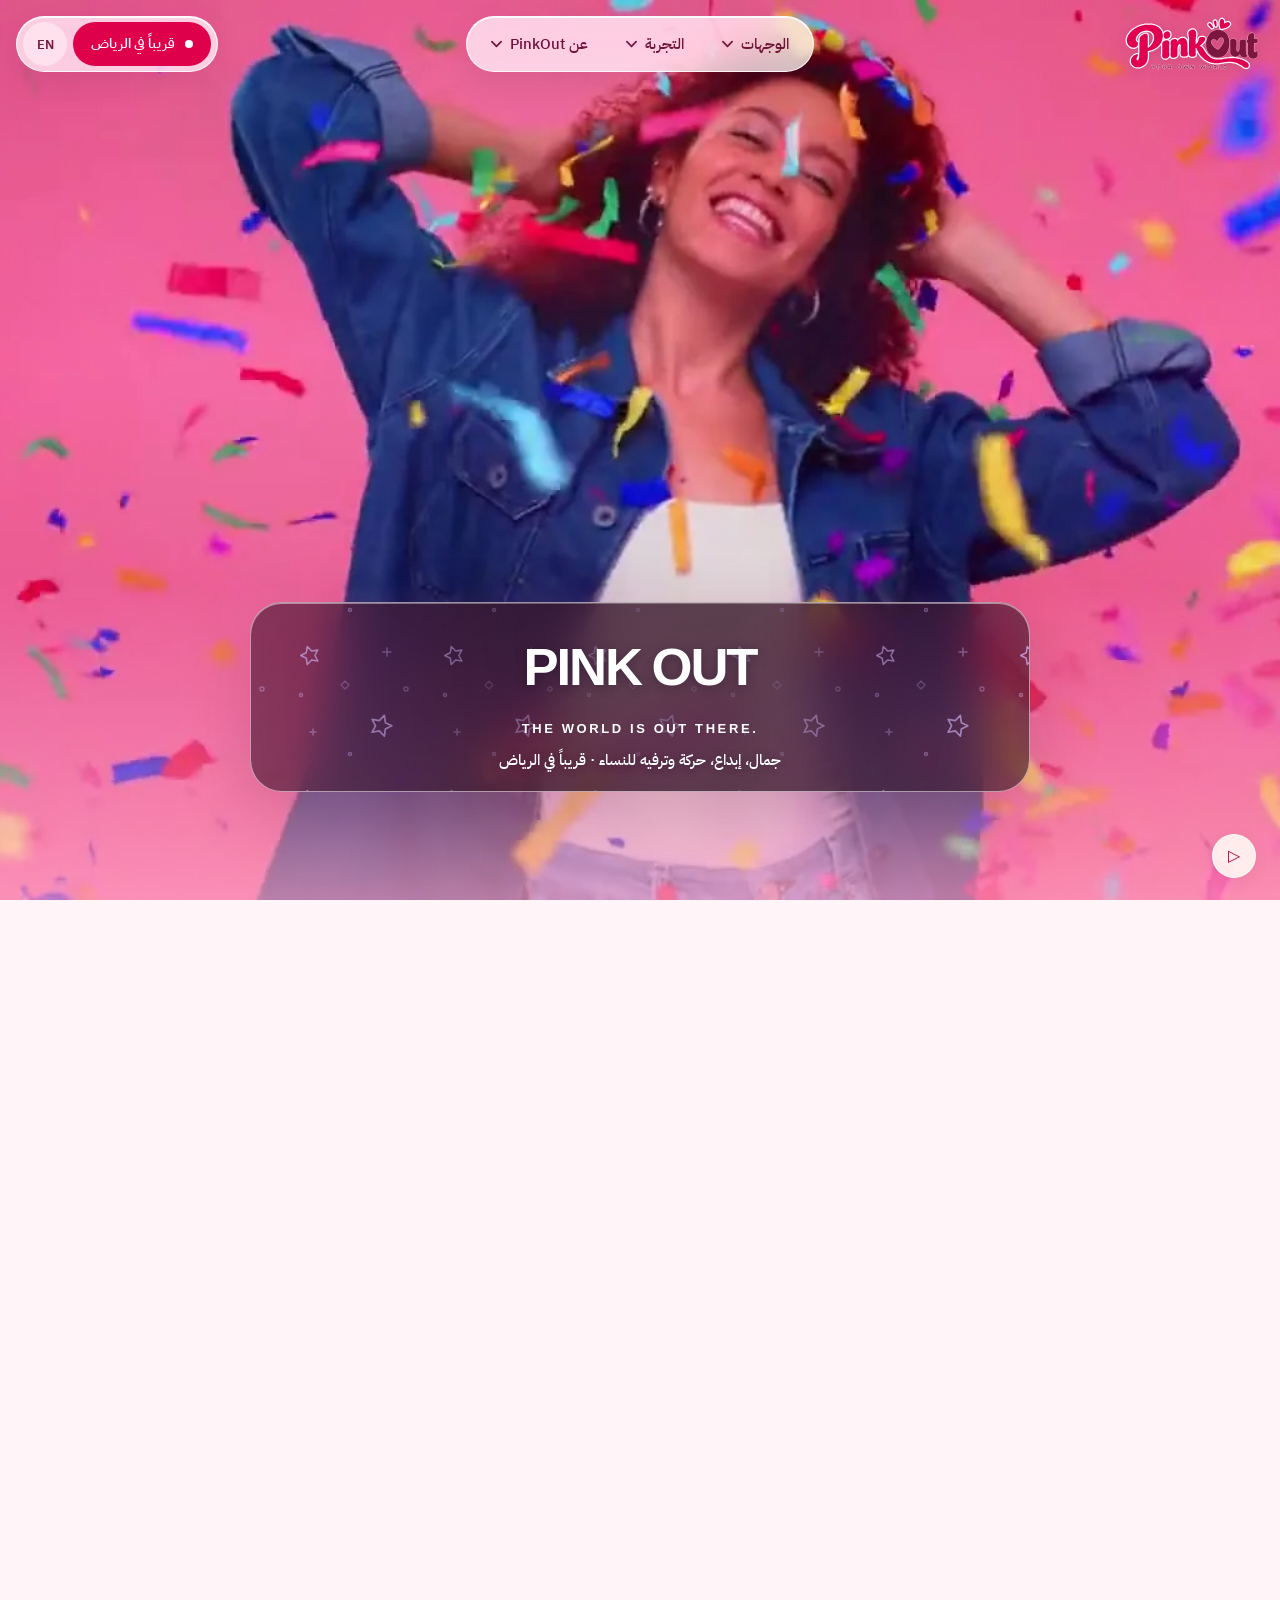
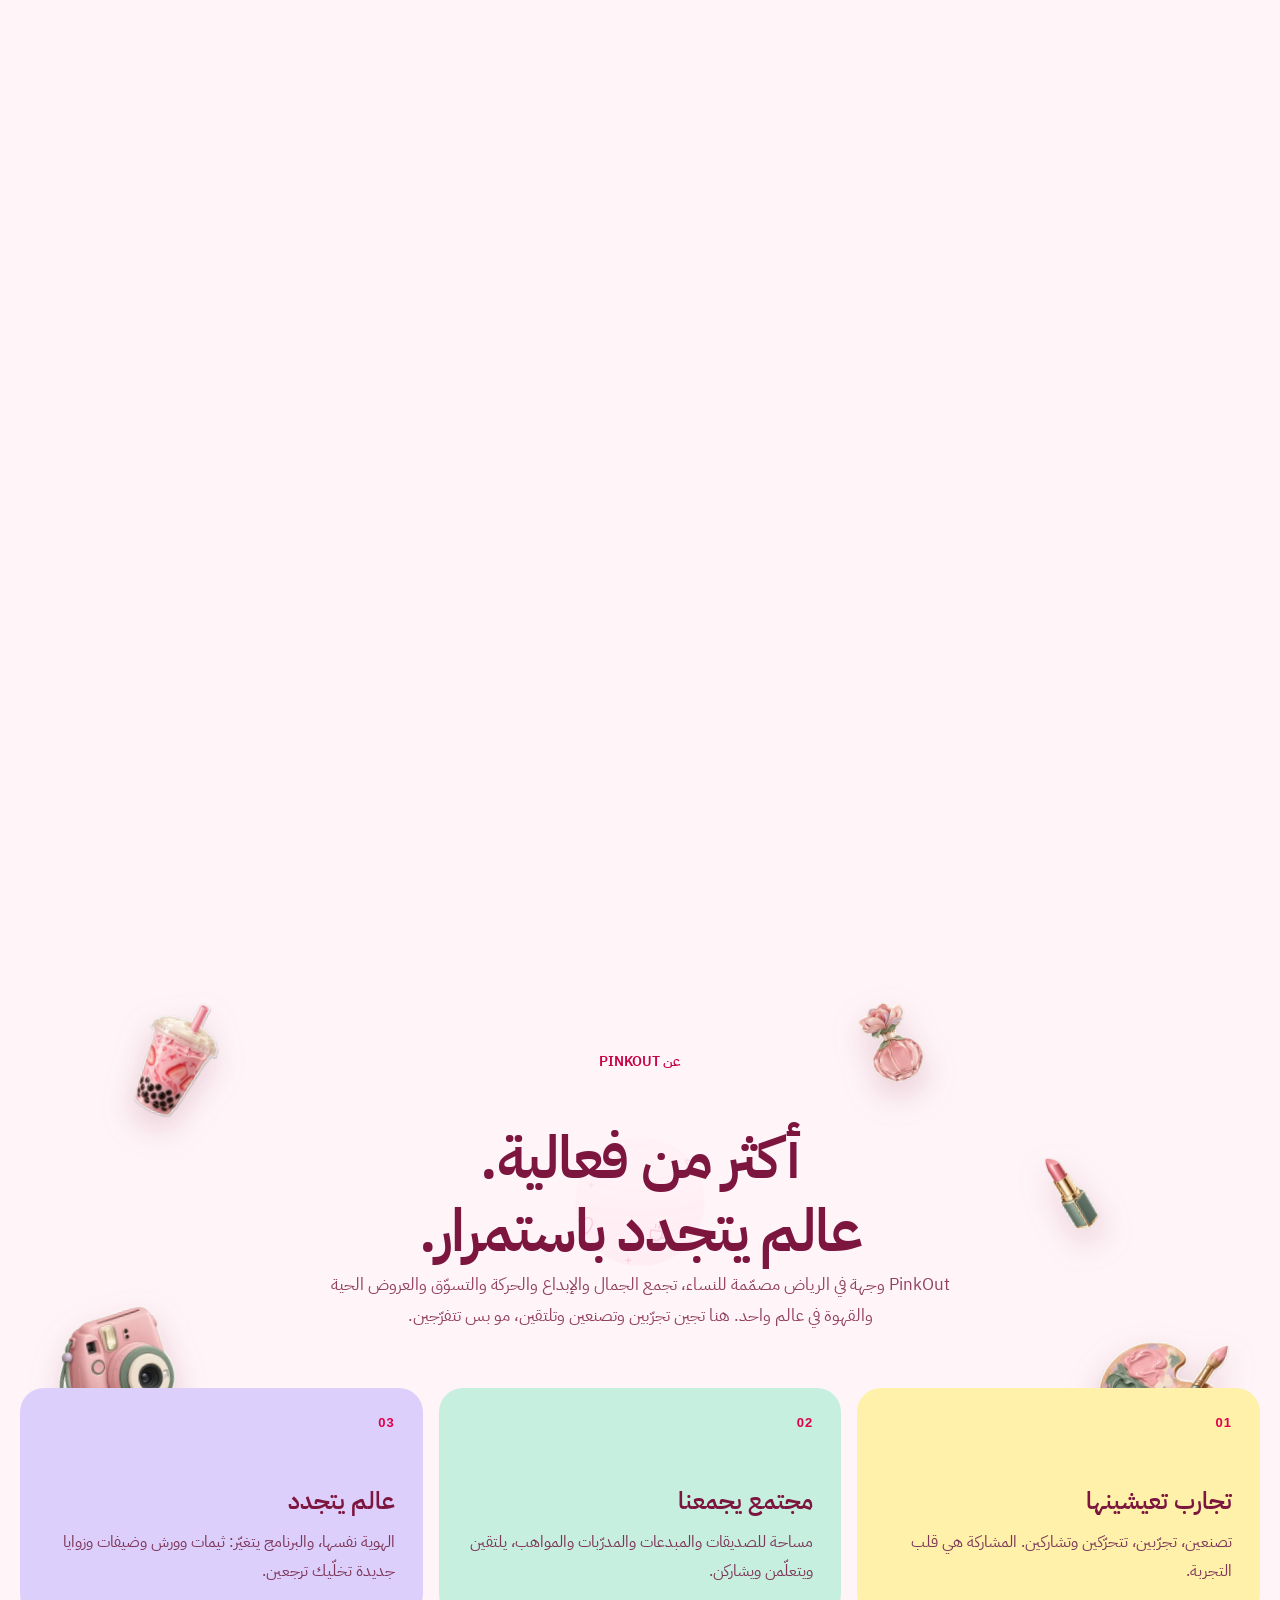
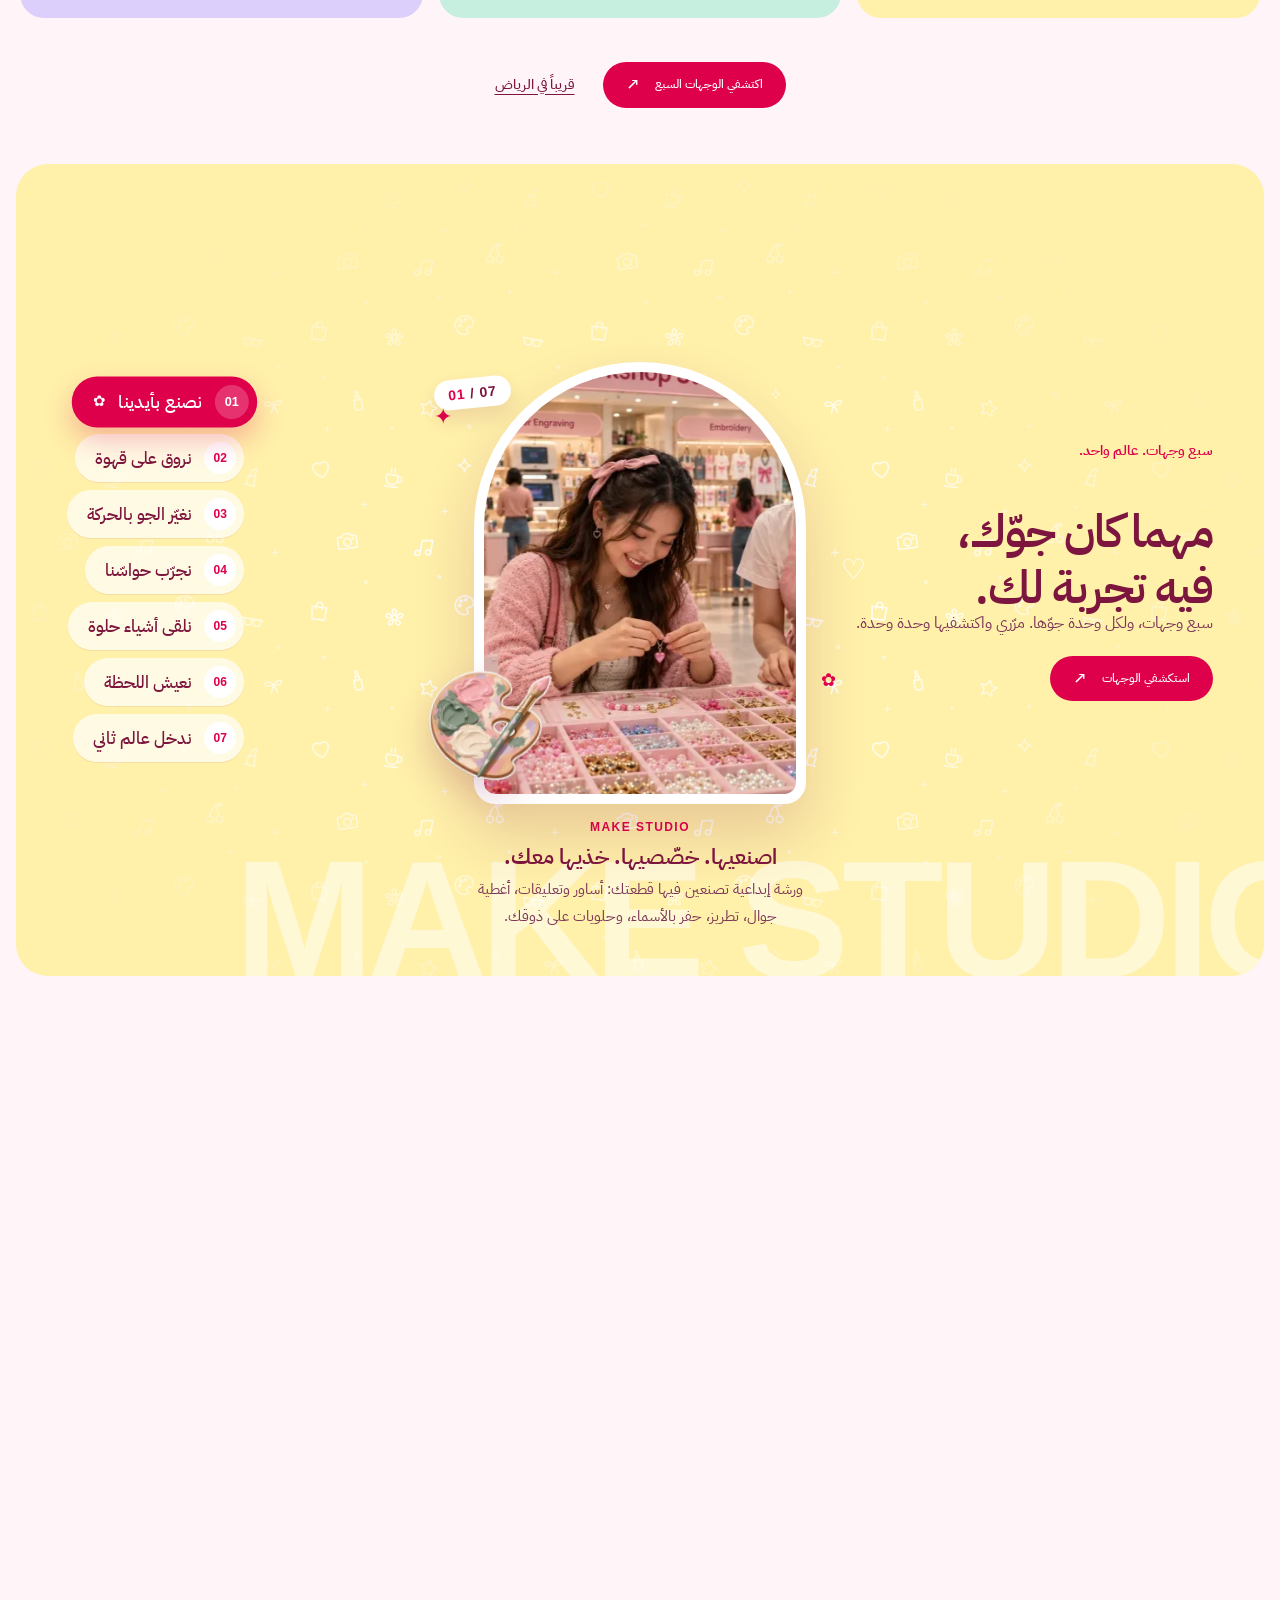
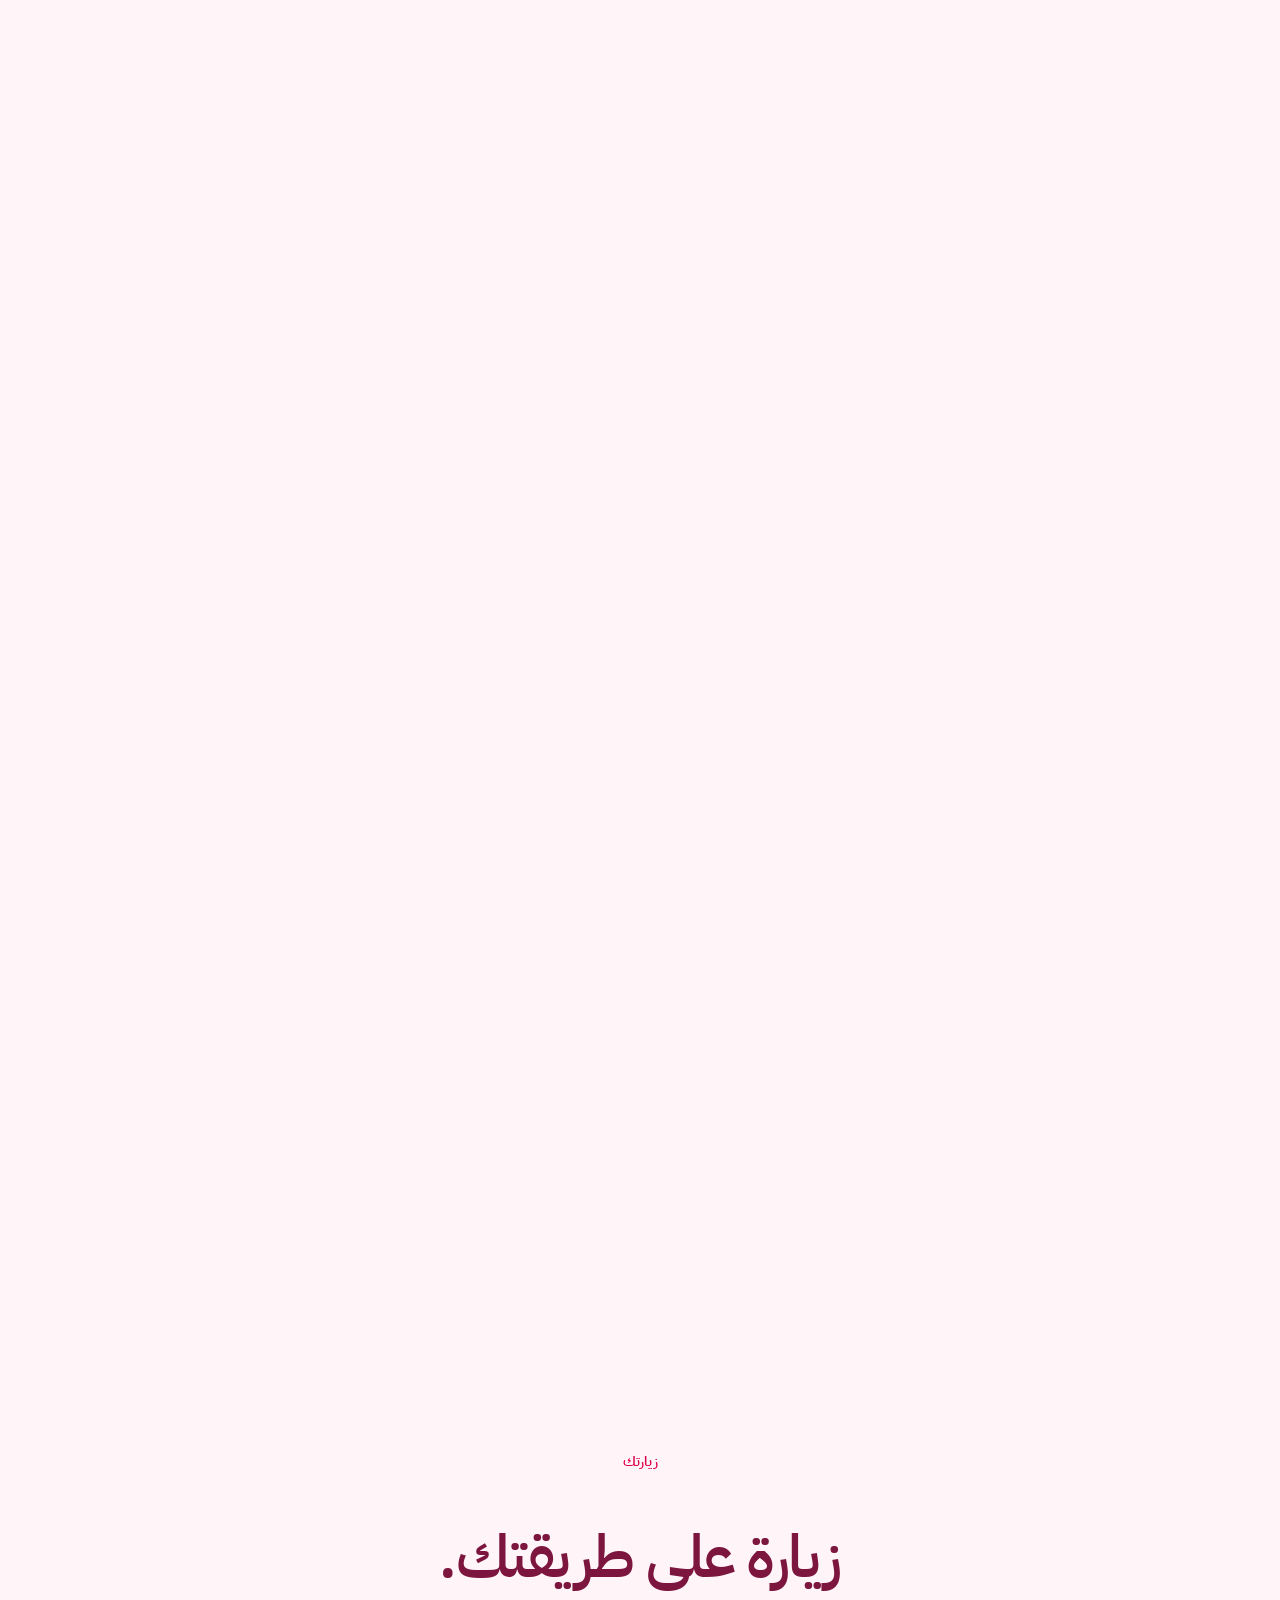
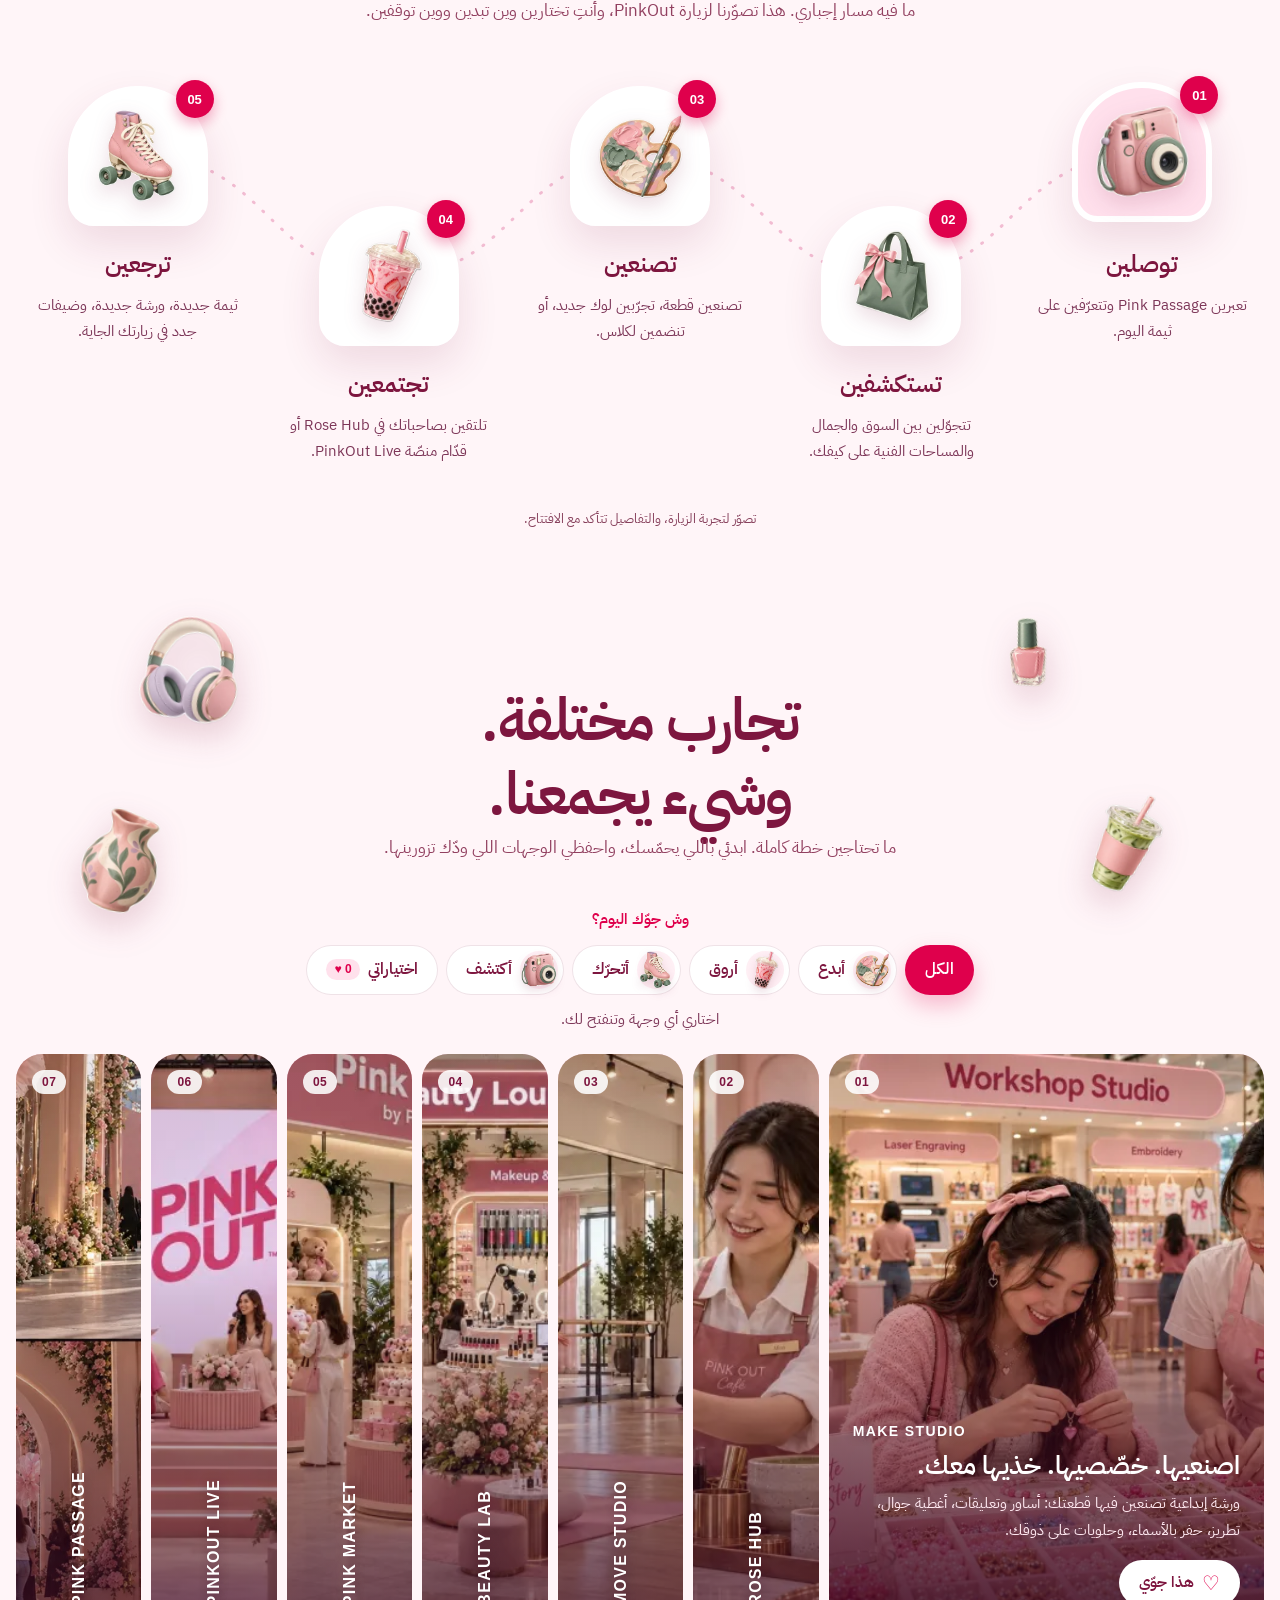
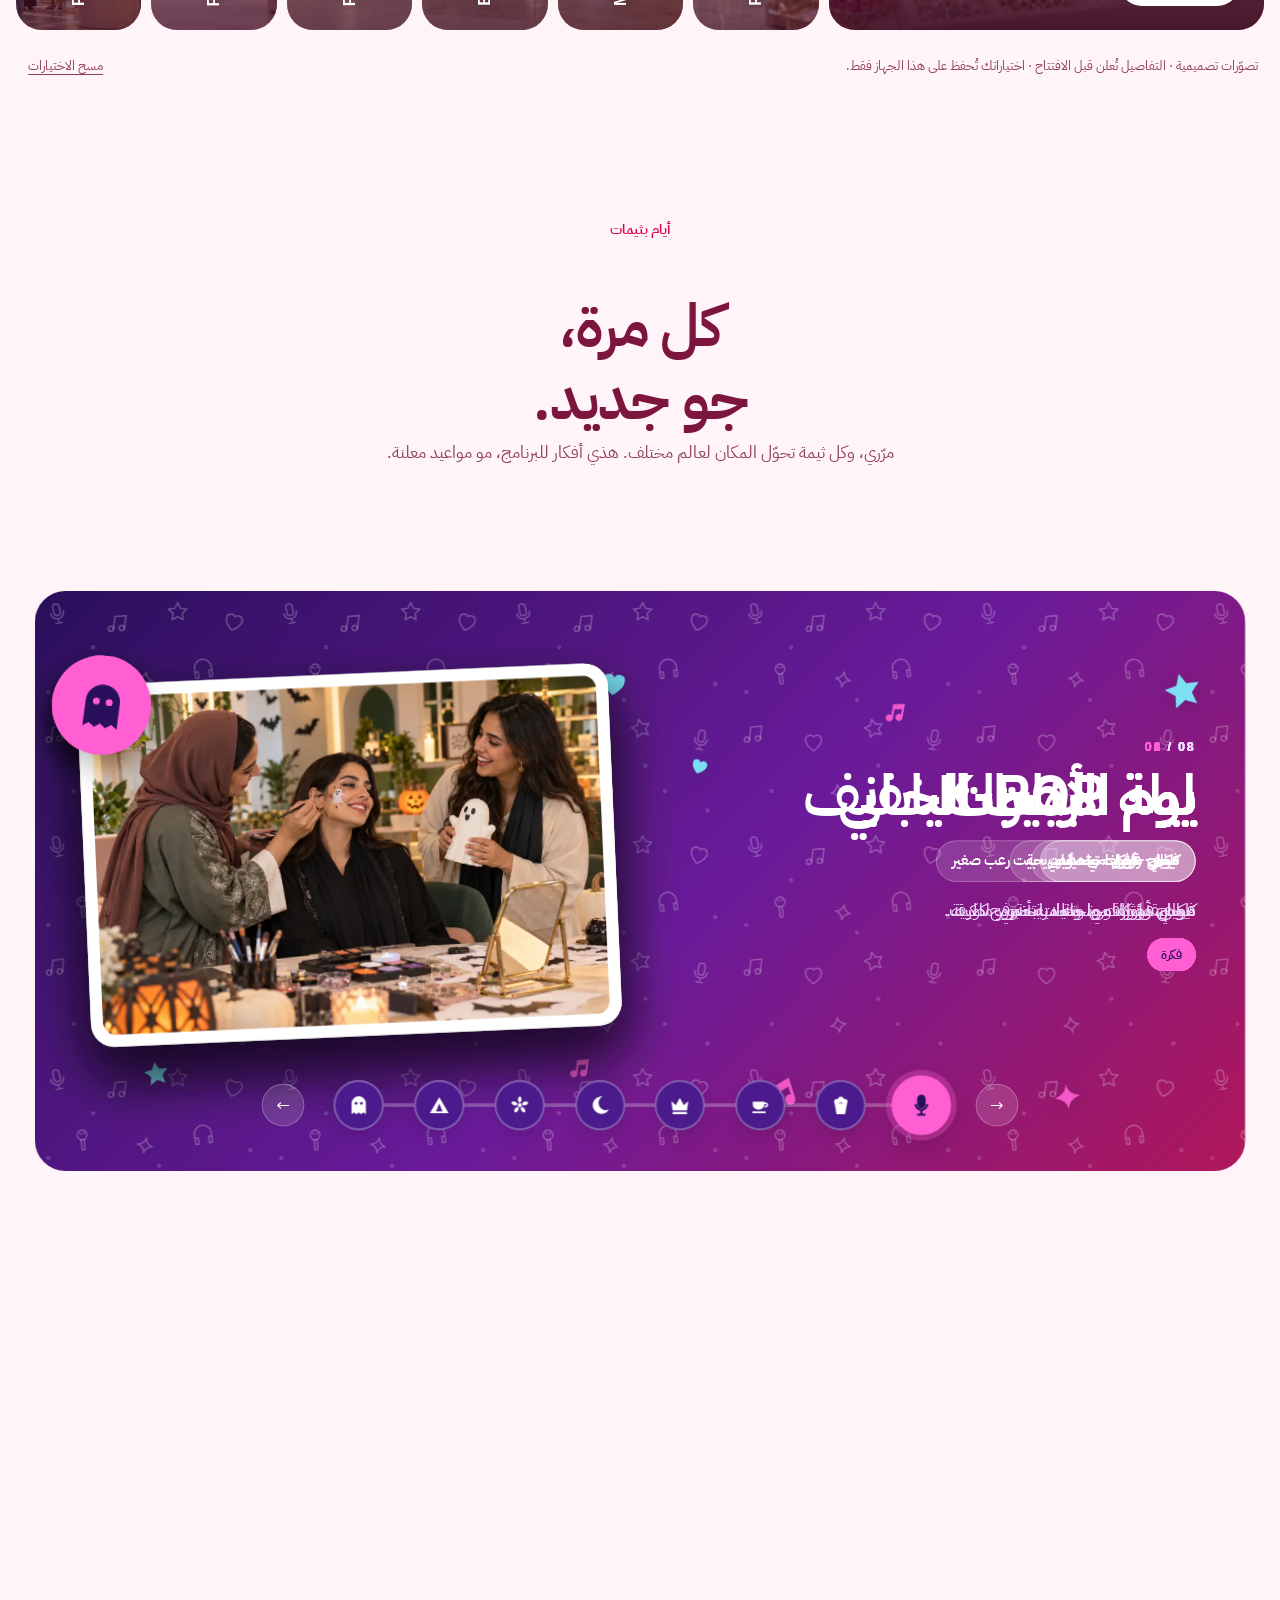
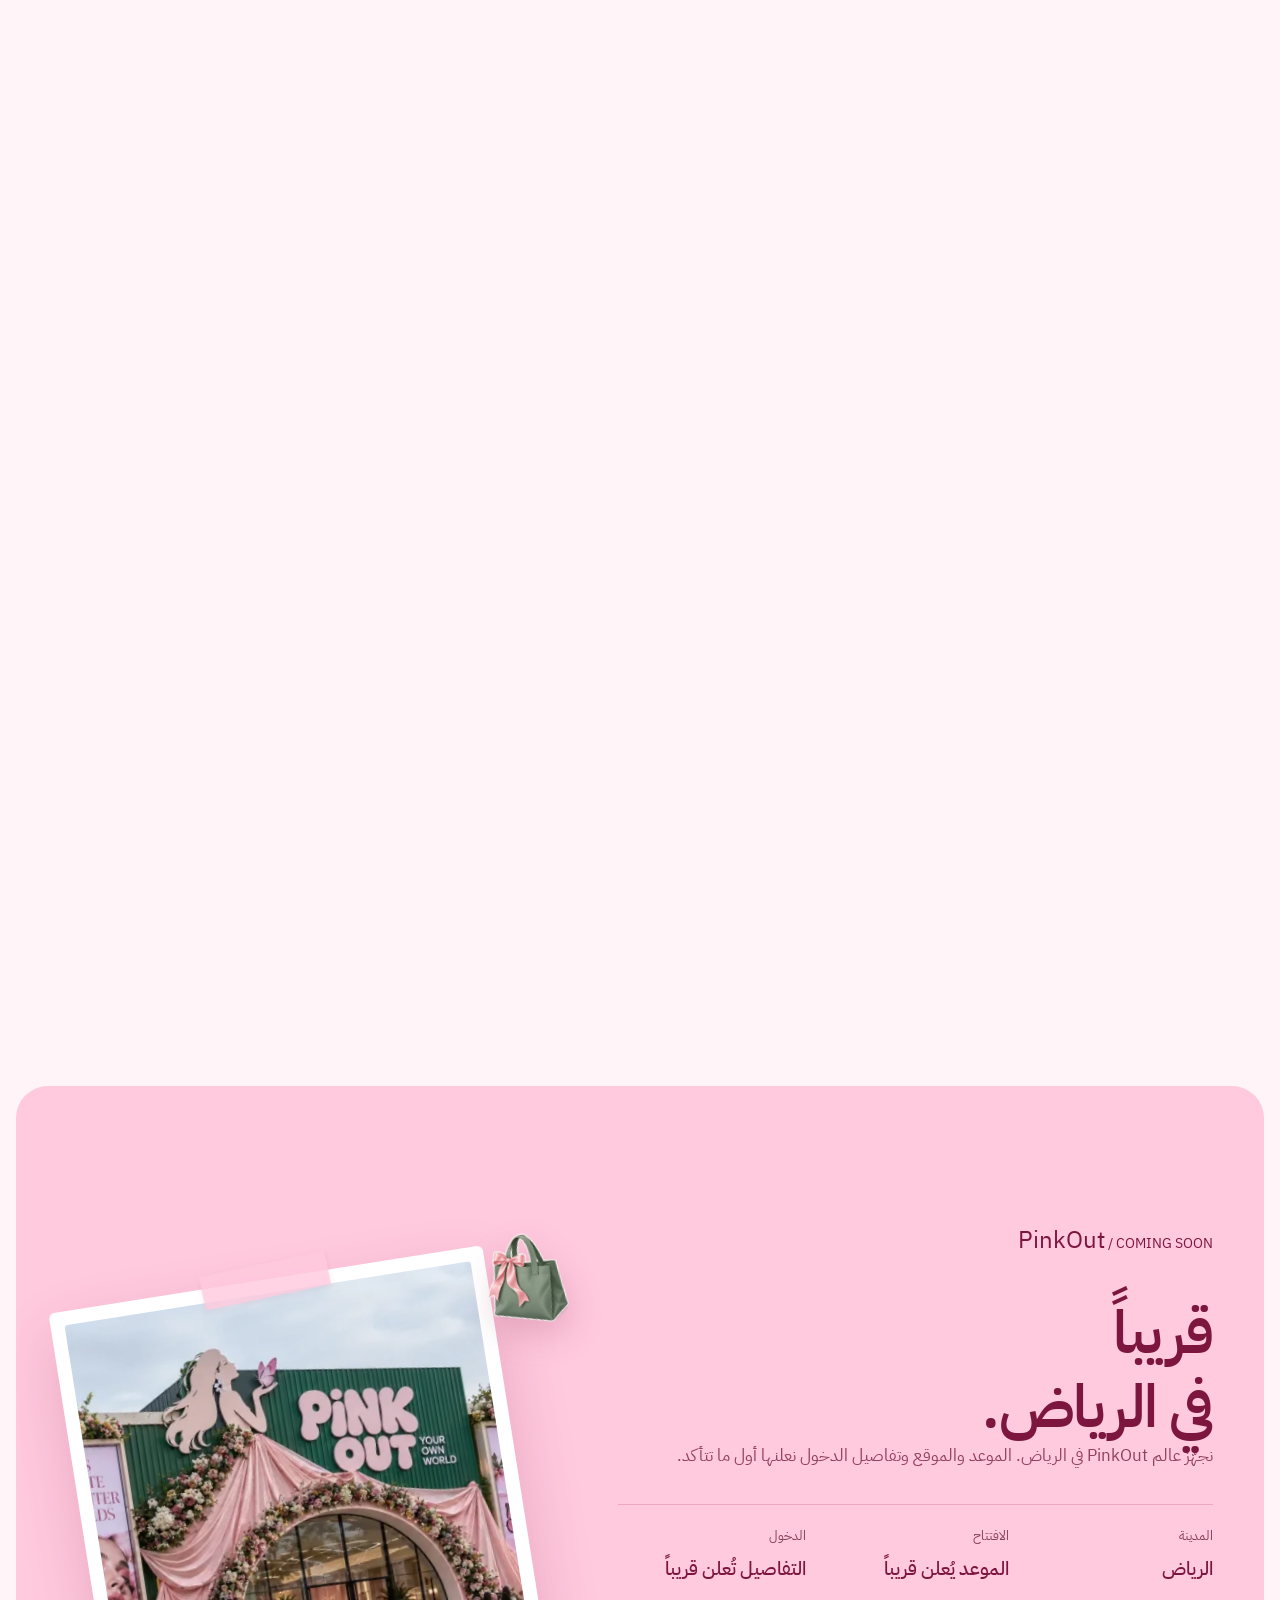
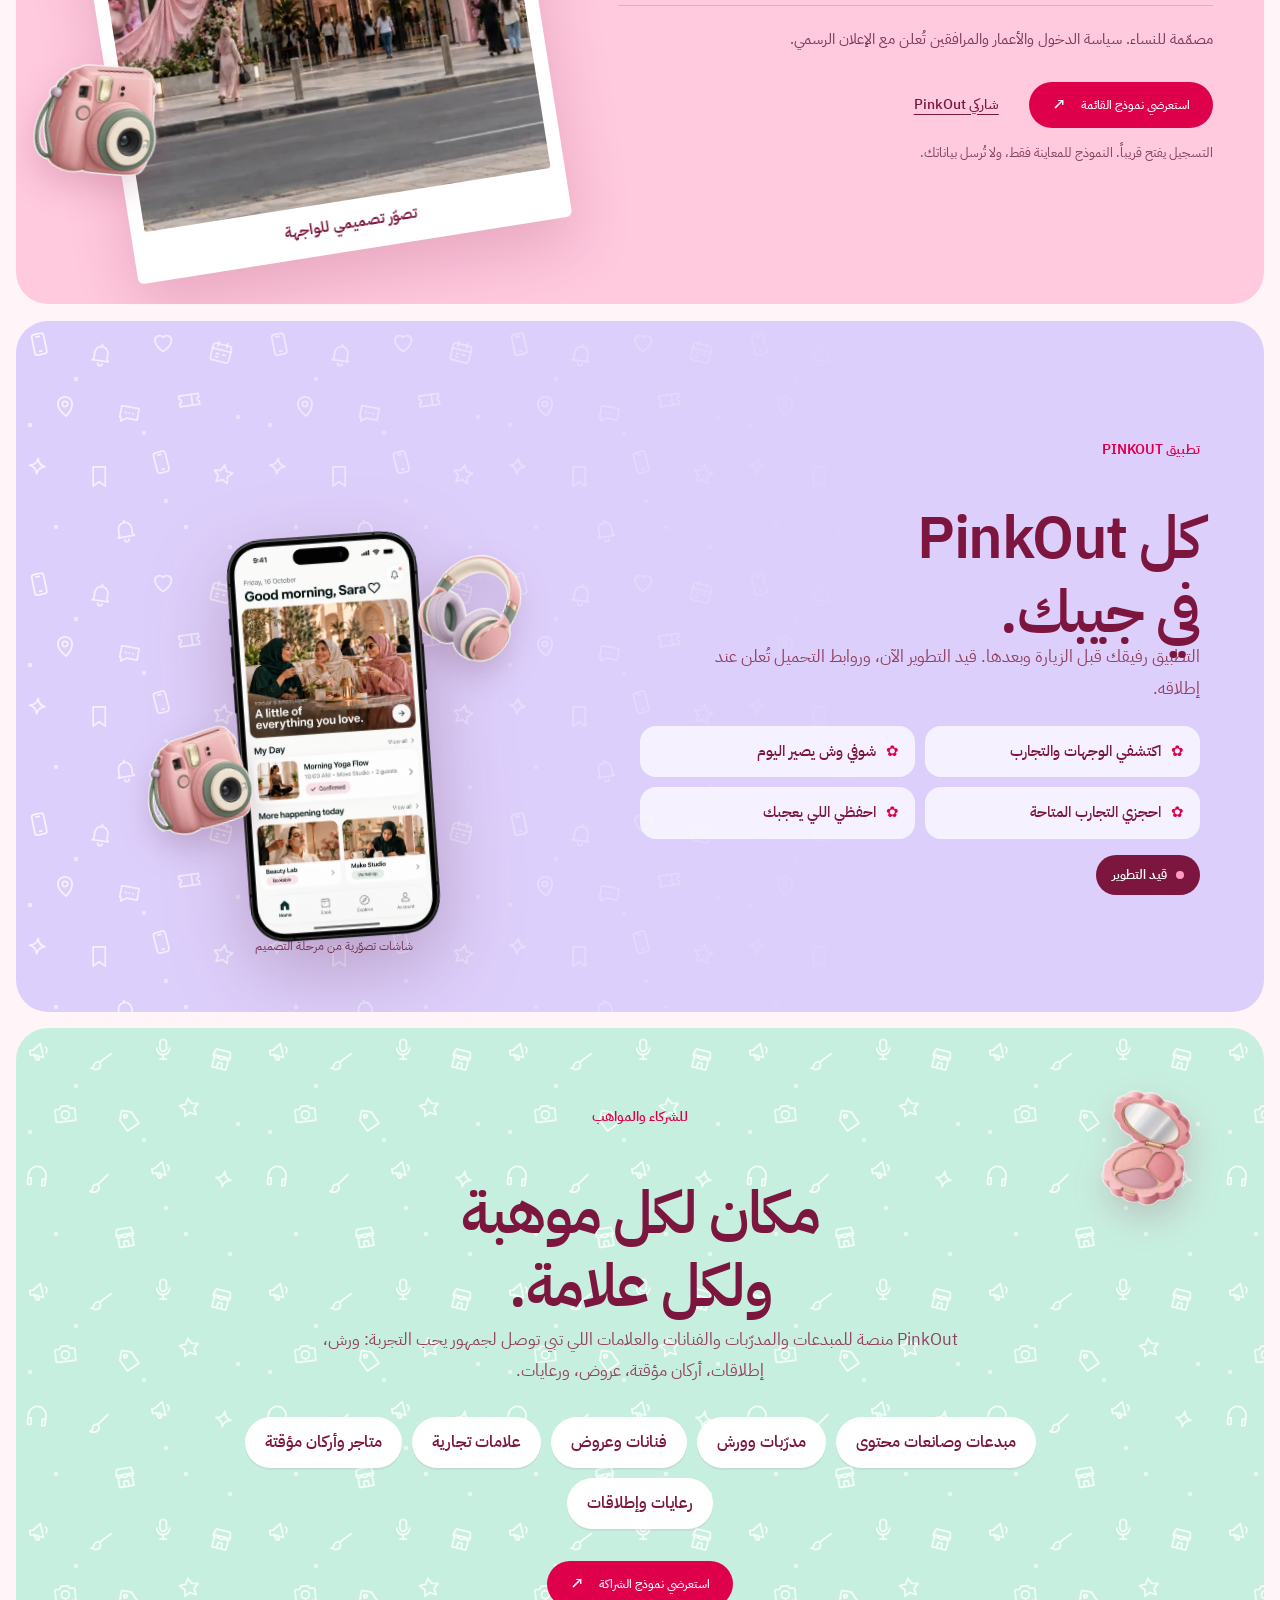
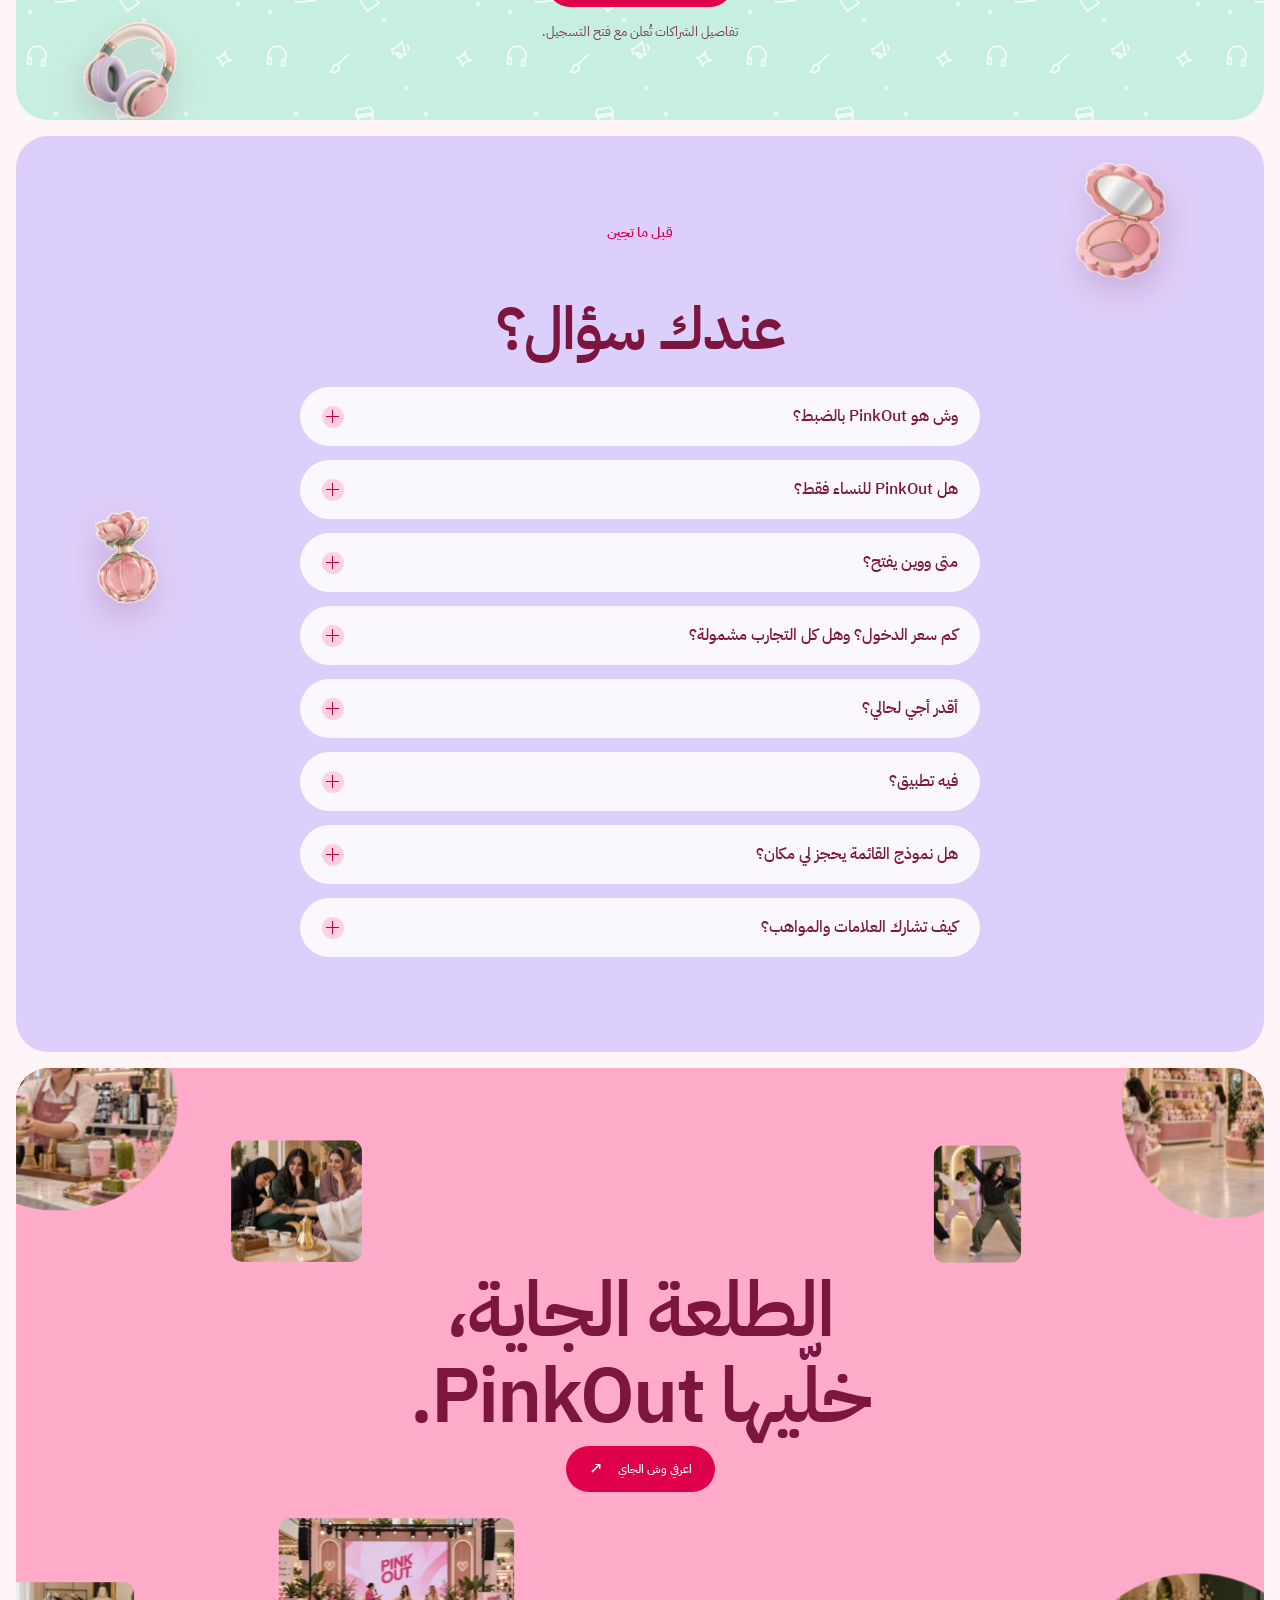
==== commit 329f16d4: "complete" ====
--- a/index.html
+++ b/index.html
@@ -24,9 +24,9 @@
       <link rel="stylesheet" href="assets/css/brand-typography.css?v=58">
       <link rel="stylesheet" href="assets/css/polish.css?v=6">
       <link rel="stylesheet" href="assets/css/wonder.css?v=10">
-      <link rel="stylesheet" href="assets/css/worlds.css?v=14">
+      <link rel="stylesheet" href="assets/css/worlds.css?v=16">
       <link rel="stylesheet" href="assets/css/site.css?v=10">
-      <link rel="stylesheet" href="assets/css/themes.css?v=14">
+      <link rel="stylesheet" href="assets/css/themes.css?v=15">
       <link rel="stylesheet" href="assets/css/layout.css?v=3">
       <script defer="" src="assets/js/config.js?v=1"></script>
       <script defer="" src="assets/js/copy.js?v=51"></script>
@@ -37,10 +37,10 @@
       <script defer="" src="assets/js/hero-video.js?v=46"></script>
       <script defer src="assets/js/cinema-video.js?v=47"></script>
       <script defer src="assets/js/hero-series.js?v=58"></script>
-      <script defer="" src="assets/js/playful.js?v=64"></script>
+      <script defer="" src="assets/js/playful.js?v=66"></script>
       <script defer src="assets/js/wonder.js?v=11"></script>
       <script defer src="assets/js/nav.js?v=1"></script>
-      <script defer src="assets/js/themes.js?v=5"></script>
+      <script defer src="assets/js/themes.js?v=6"></script>
       <link rel="preload" as="image" media="(min-width:801px)" href="assets/images/hero-pinkout-hype-poster.webp?v=3" fetchpriority="high">
       <link rel="preload" as="image" media="(max-width:800px)" href="assets/images/hero-pinkout-hype-mobile-poster.webp?v=3" fetchpriority="high">
 </head>
--- a/assets/css/worlds.css
+++ b/assets/css/worlds.css
@@ -211,6 +211,23 @@
   .wb-heading{font-size:21px}
   .wb-text{font-size:14px}
   .wb-foot{justify-content:center;text-align:center;font-size:12px}
+  /* Pinned below the header: every panel is a 44px title row that grows by its scroll-driven --open share.
+     The row never moves; the photo and story are uncovered beneath it, all following the scroll with no timed transitions. */
+  .wb-pinned .wb-panels{position:sticky;top:var(--wb-top,72px);height:calc(100svh - var(--wb-top,72px) - 12px)}
+  .wb-pinned .wb-panel,.wb-pinned .wb-panel.is-active{flex:var(--open,0) 0 44px;min-height:0;justify-content:flex-start;padding:13px 18px;transition:opacity .45s,filter .45s}
+  .wb-pinned .wb-panel::after,.wb-pinned .wb-panel.is-active::after{background:linear-gradient(180deg,#3c0b2485 0,#3c0b2459 44px,#3c0b2414 40%,#3c0b24e6 100%)}
+  .wb-pinned .wb-panel .wb-photo{scale:calc(1.14 - var(--open,0) * .14);transition:none}
+  .wb-pinned .wb-panel .wb-num{top:22px;translate:0 -50%}
+  .wb-pinned.wb-live .wb-panel .wb-name{position:static;writing-mode:horizontal-tb;transform:none;font-size:15px;line-height:18px;white-space:nowrap;animation:none}
+  .wb-pinned .wb-panel .wb-body{position:absolute;inset-inline:18px;bottom:20px;grid-template-rows:1fr;transition:none;
+    opacity:clamp(0,calc(var(--open,0) * 2.5 - 1.5),1);translate:0 calc((1 - var(--open,0)) * 32px)}
+  .wb-pinned.wb-live .wb-panel .wb-body-in>*{opacity:1;translate:none;transition:none}
+}
+/* Short phones: the open panel keeps its story to three lines. */
+@media(max-width:900px) and (max-height:740px){
+  .wb-pinned .wb-heading{font-size:19px;margin-block:6px 4px}
+  .wb-pinned .wb-text{display:-webkit-box;-webkit-box-orient:vertical;-webkit-line-clamp:3;overflow:hidden}
+  .wb-pinned .wb-save{min-height:42px;margin-top:10px}
 }
 
 /* ---------- PinkOut video wall framing ----------
--- a/assets/css/themes.css
+++ b/assets/css/themes.css
@@ -143,6 +143,12 @@
 /* ---------- Scroll-driven room ---------- */
 .theme-scroll-shell{position:relative}
 .theme-scroll-shell>.theme-room{position:sticky;top:var(--room-top,84px)}
+/* Phones: the pinned room fills the screen below the header, its scene centred above the theme track. */
+@media(max-width:900px){
+  .theme-scroll-shell>.theme-room{display:flex;flex-direction:column;justify-content:center;min-height:calc(100svh - 84px)}
+  .theme-scroll-shell .room-stage{flex:1 0 auto}
+  .theme-scroll-shell .theme-scene{align-content:center}
+}
 /* Short phones: a smaller poster keeps the whole pinned room below the header. */
 @media(max-width:900px) and (max-height:760px){
   .scene-poster{width:min(calc(100% - 24px),40svh)}
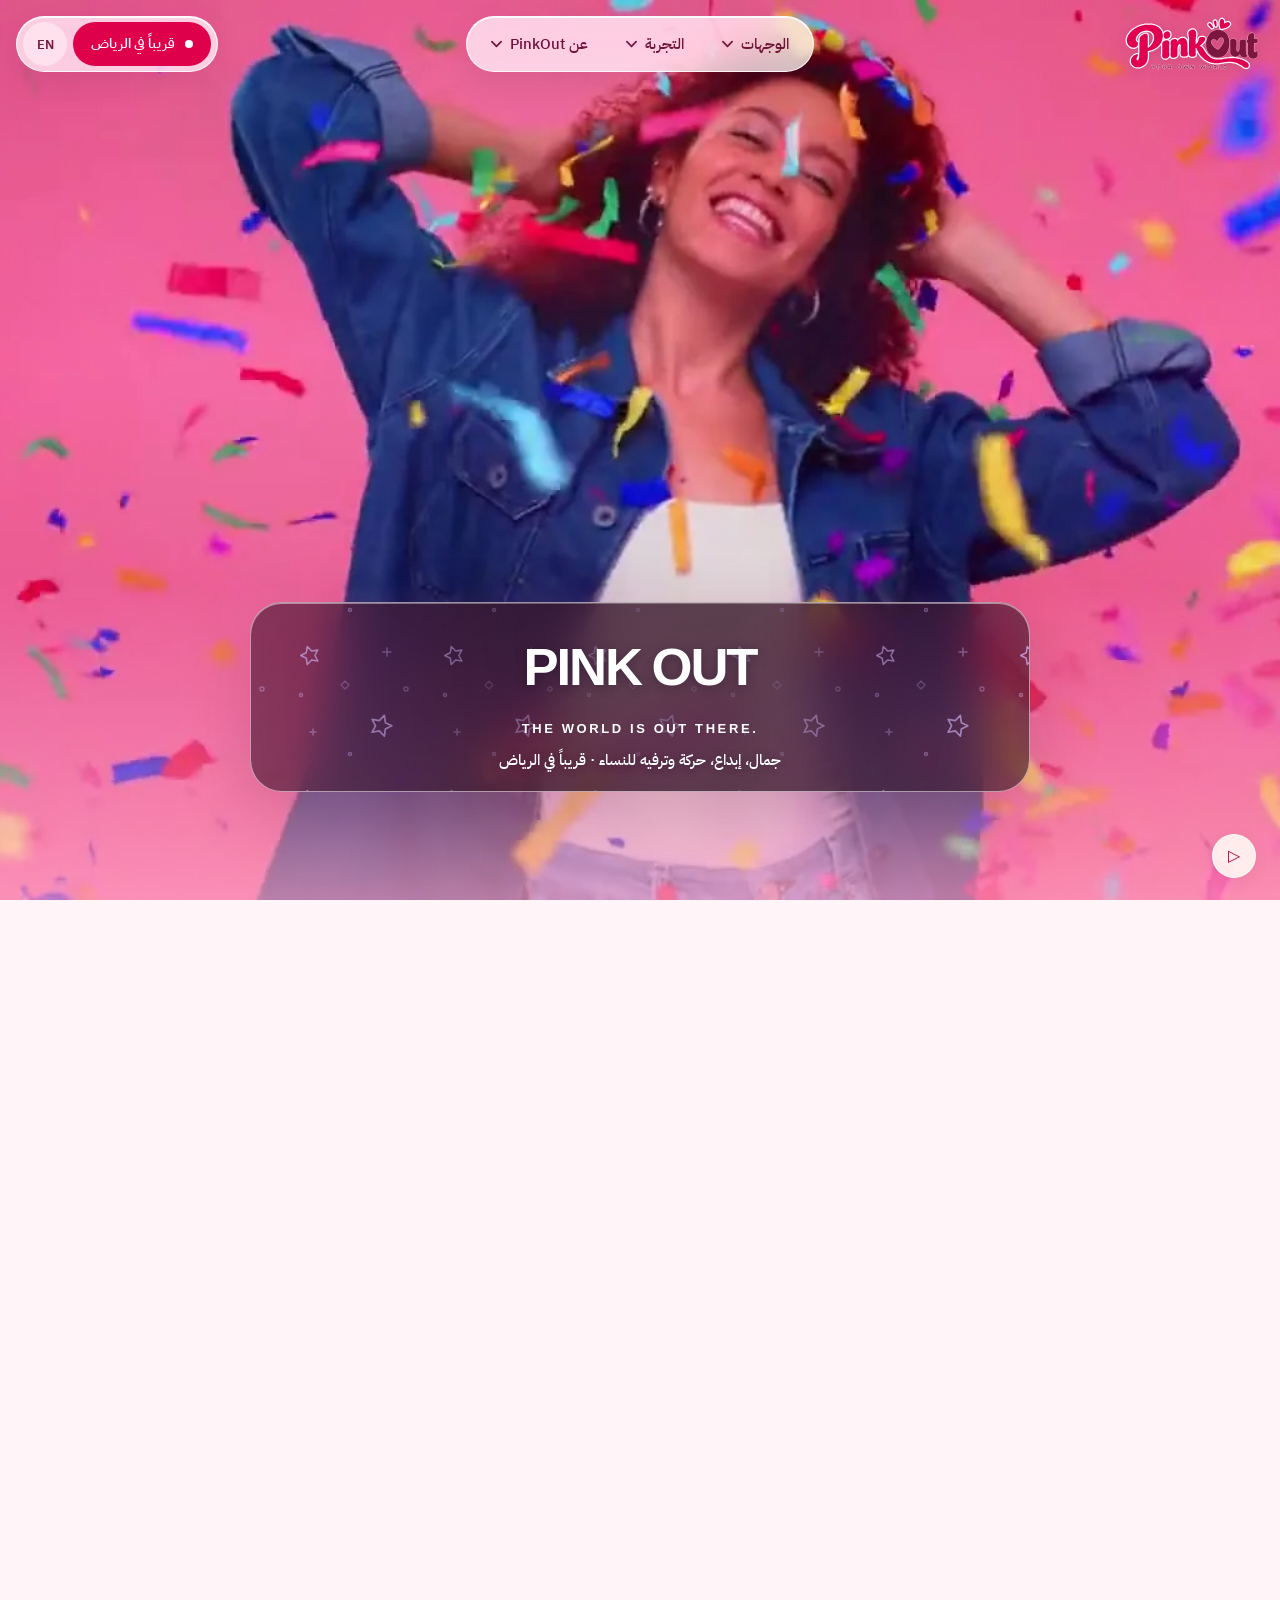
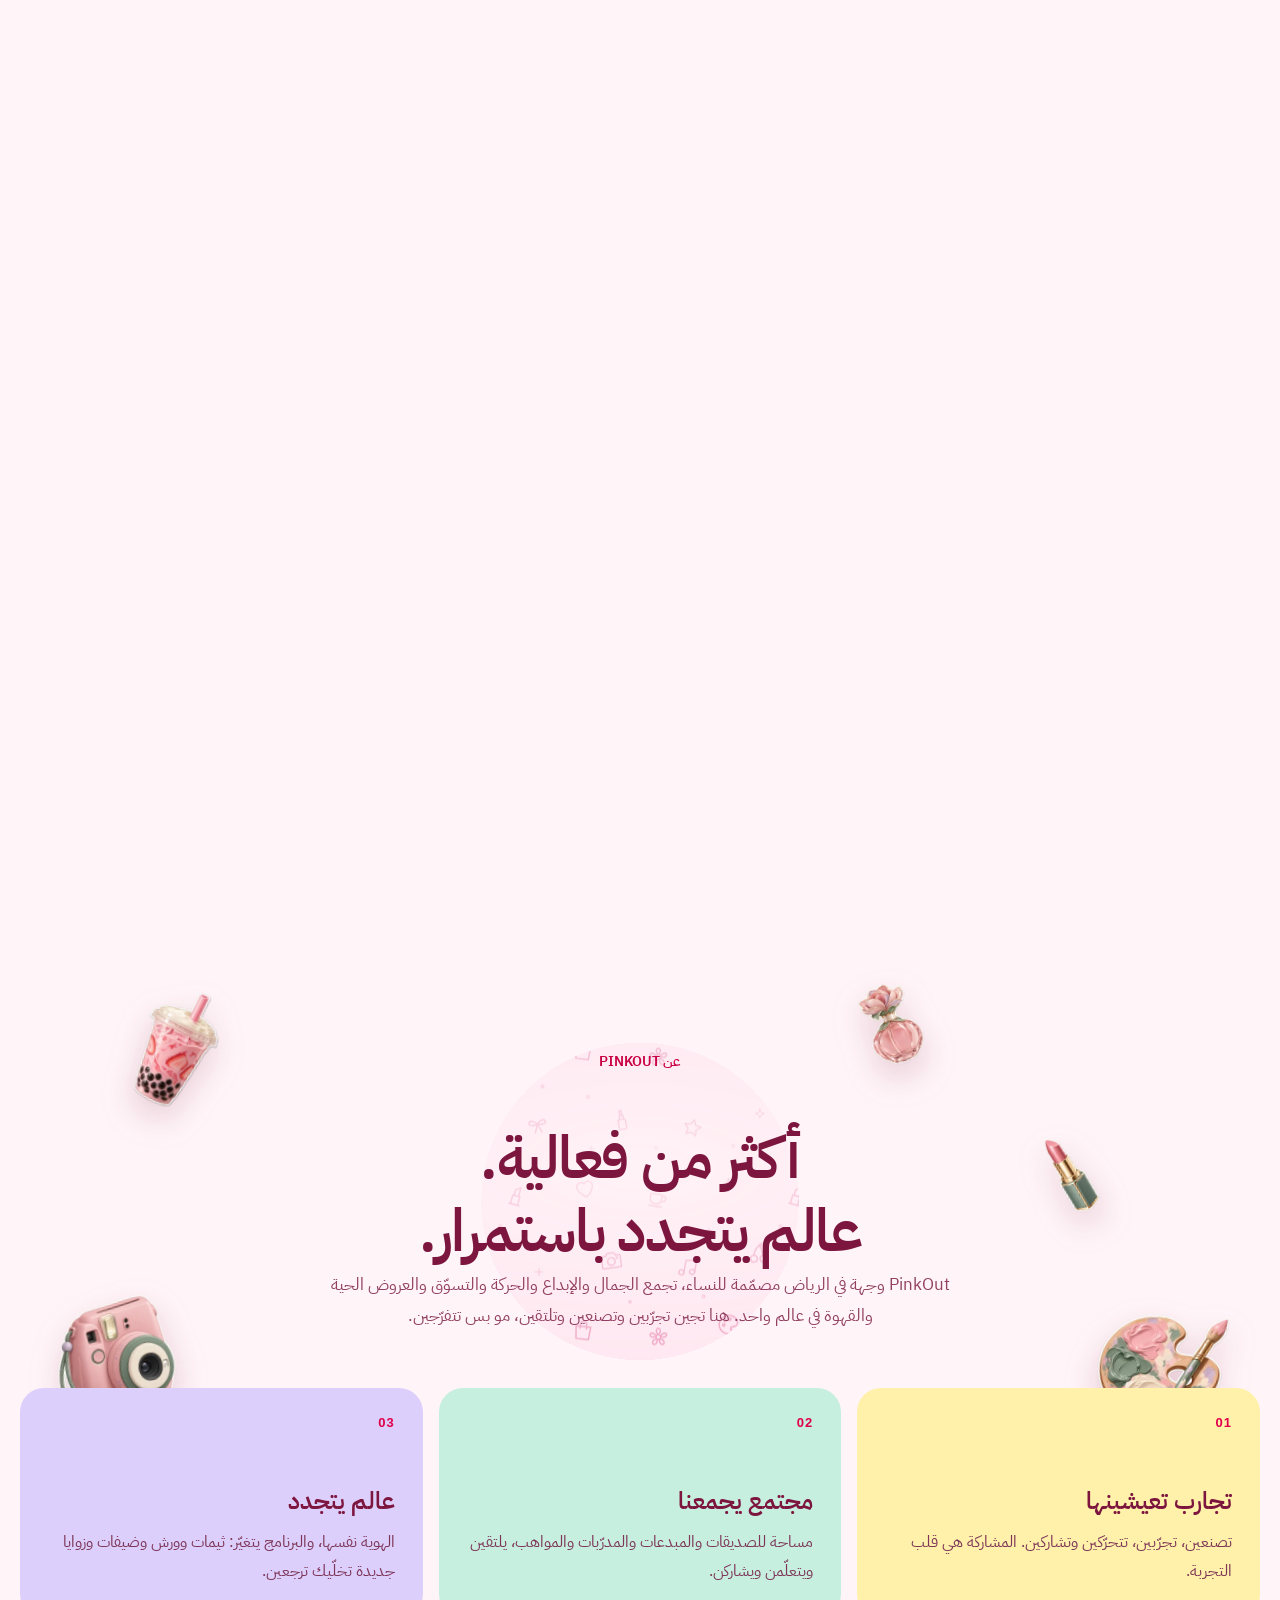
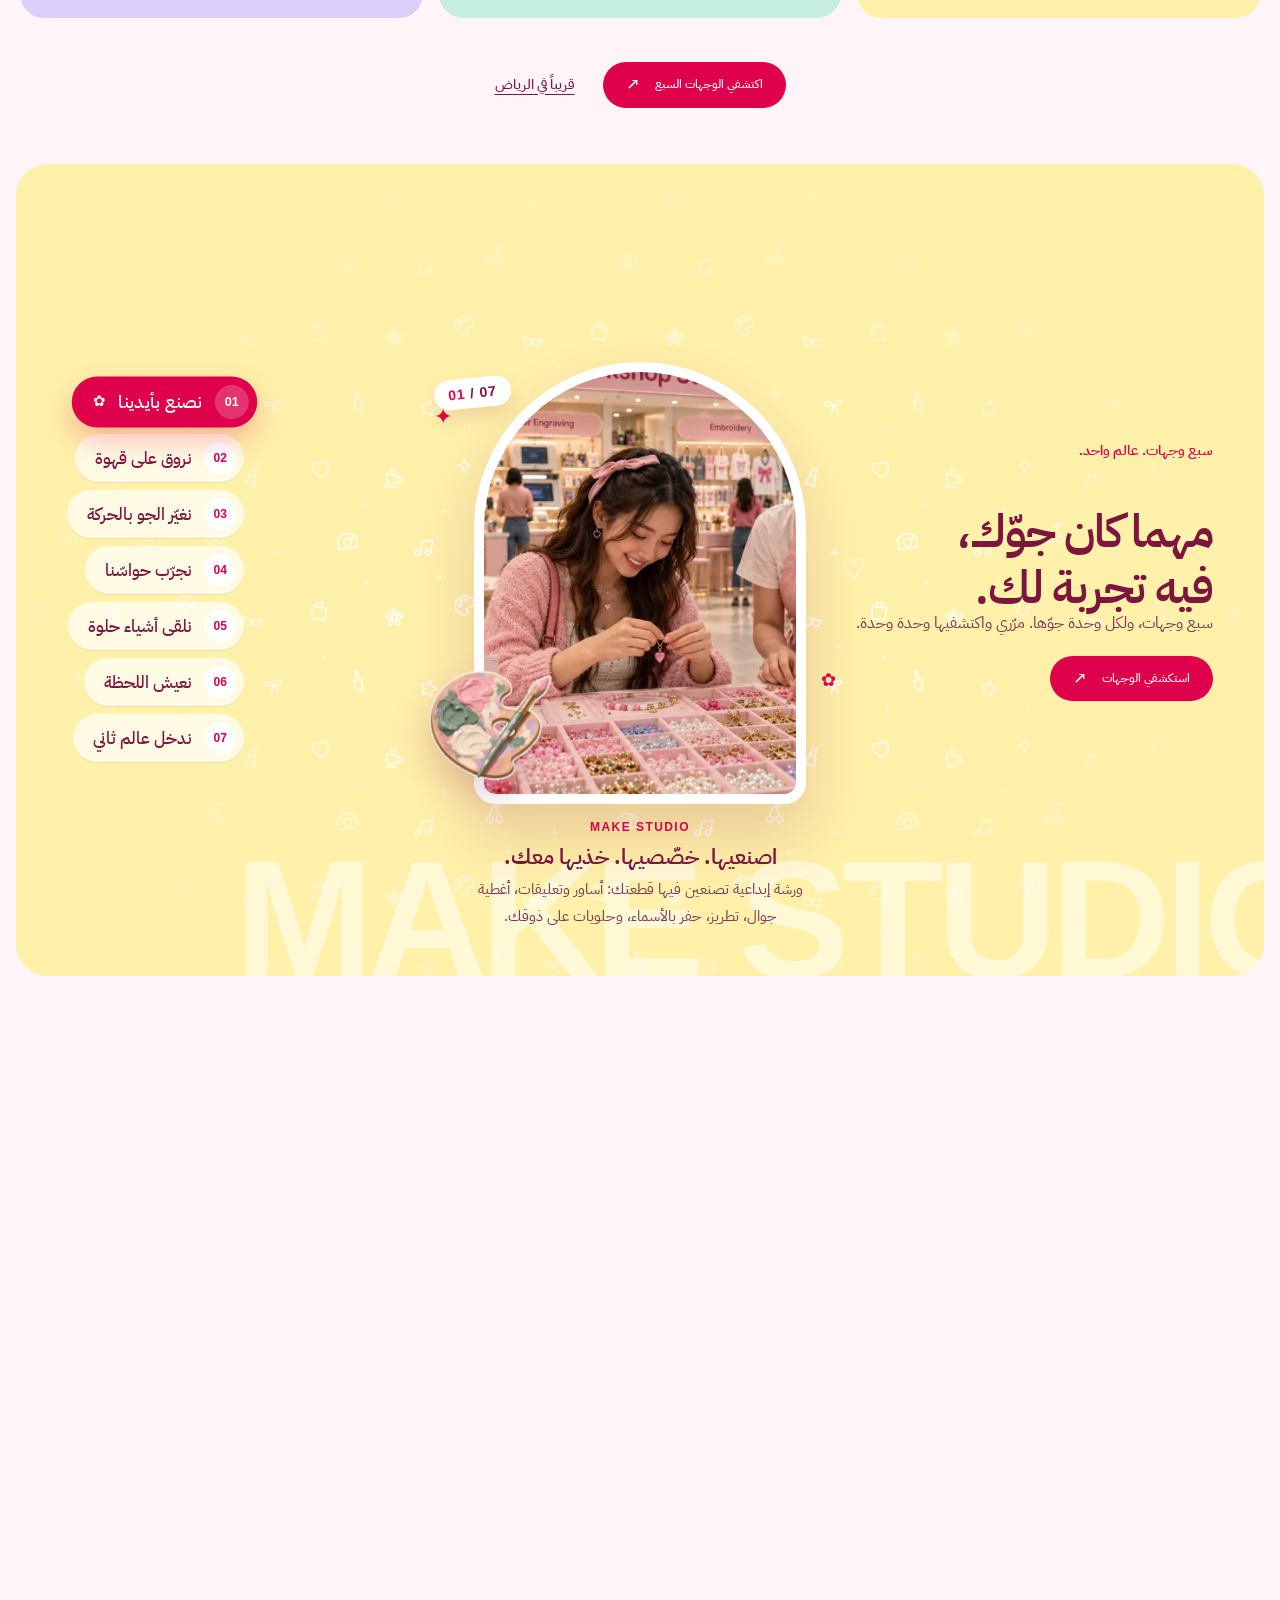
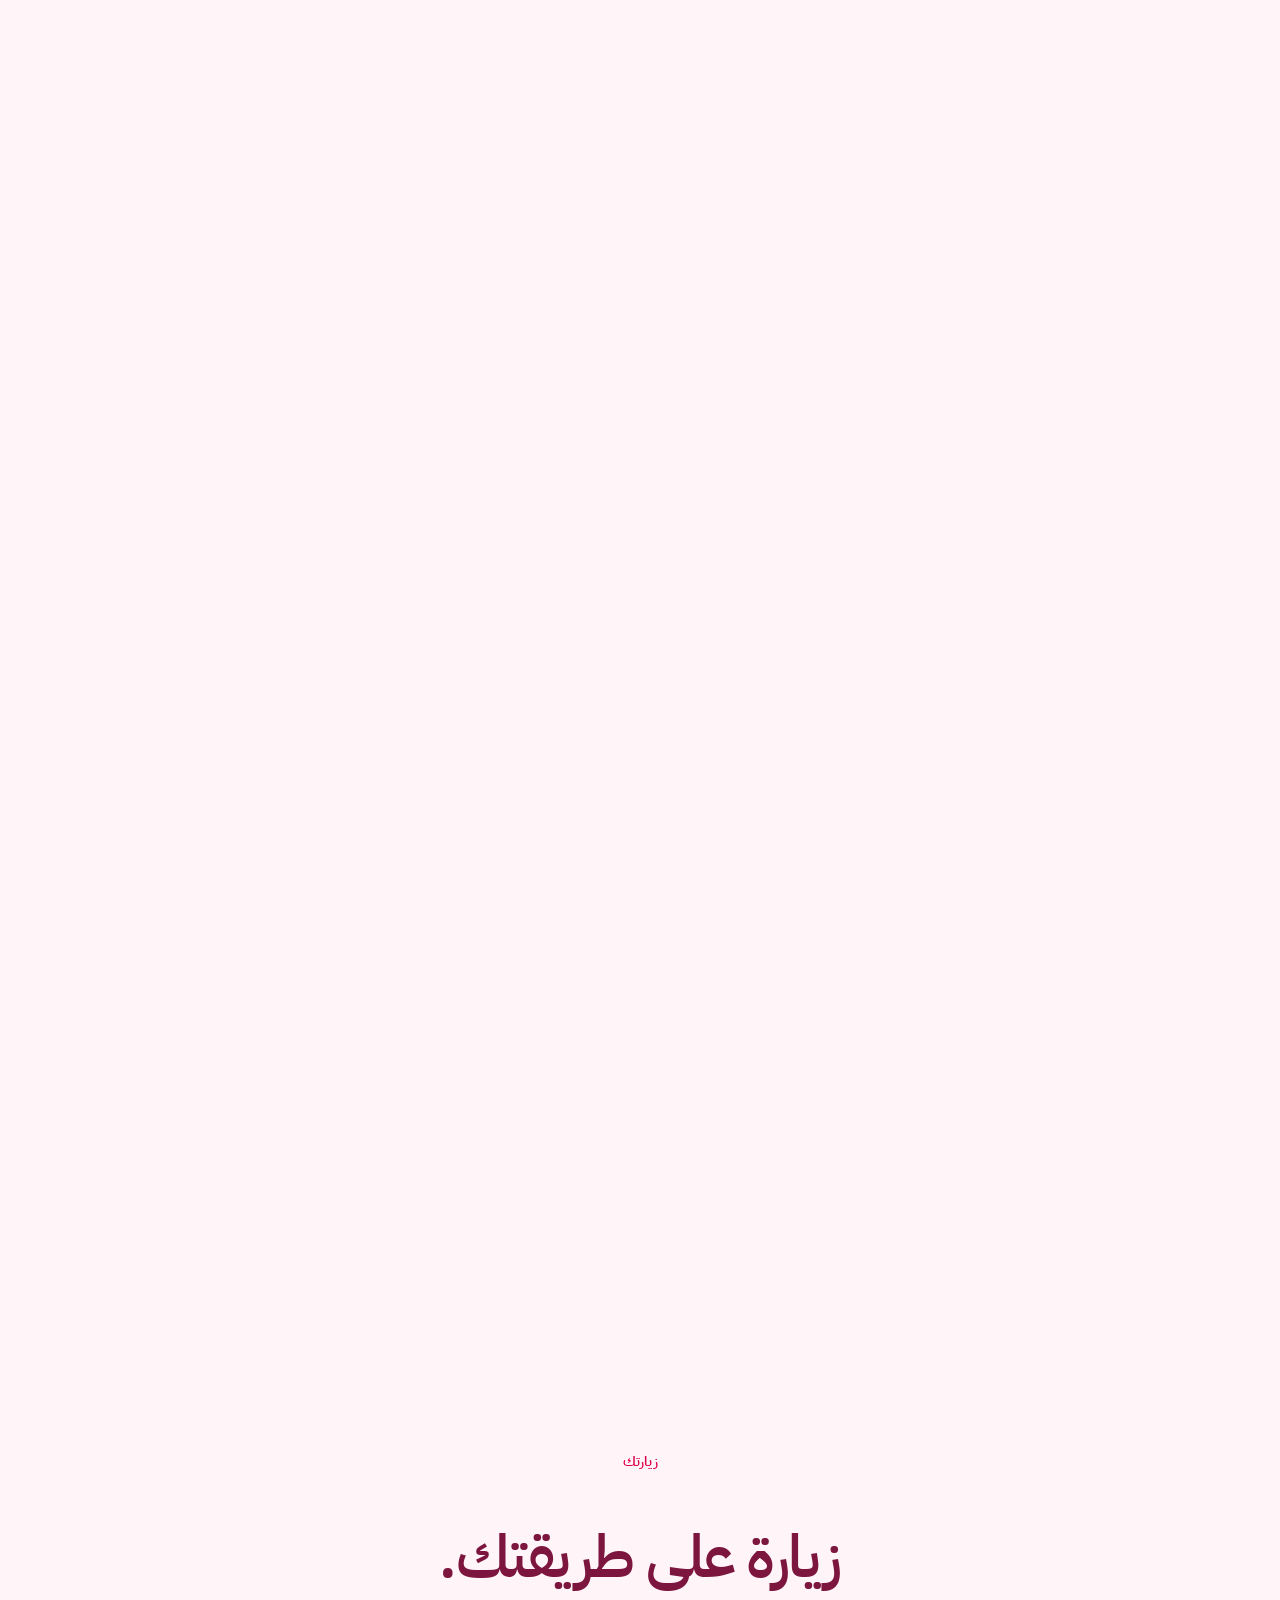
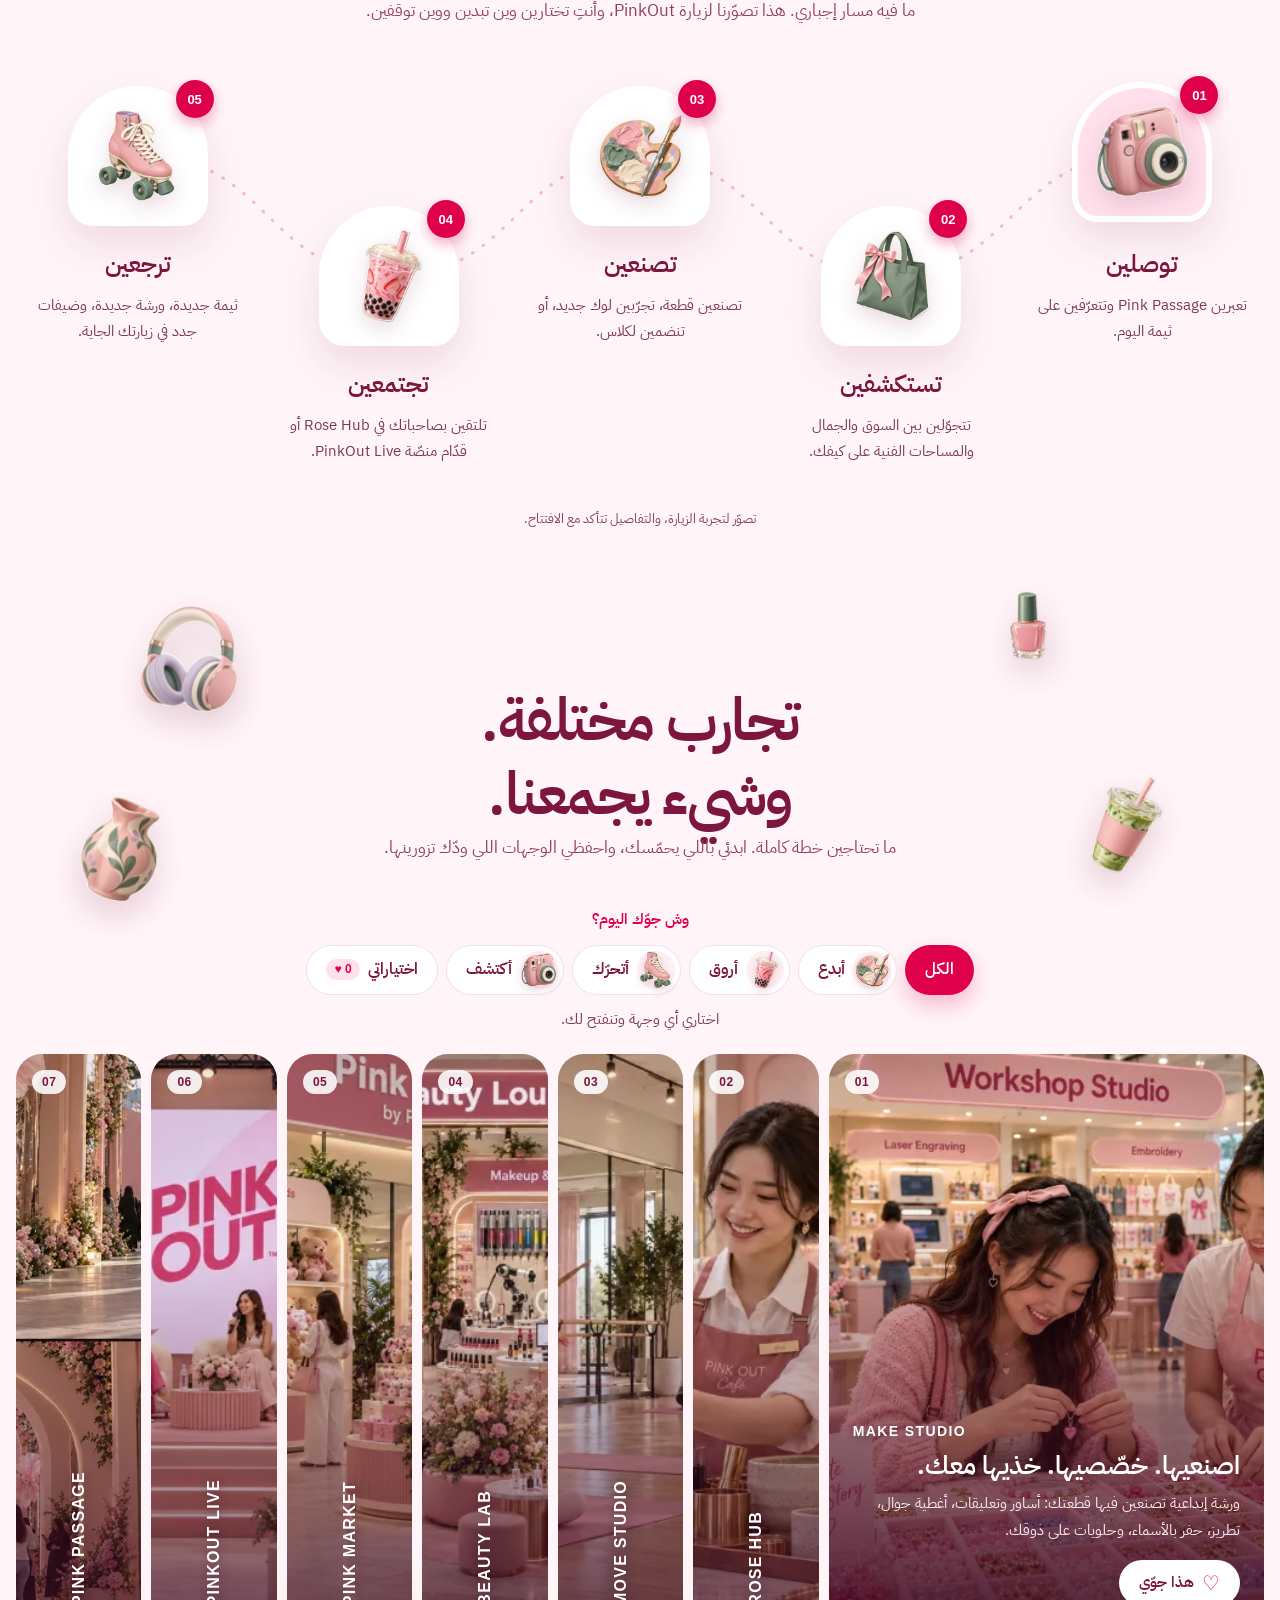
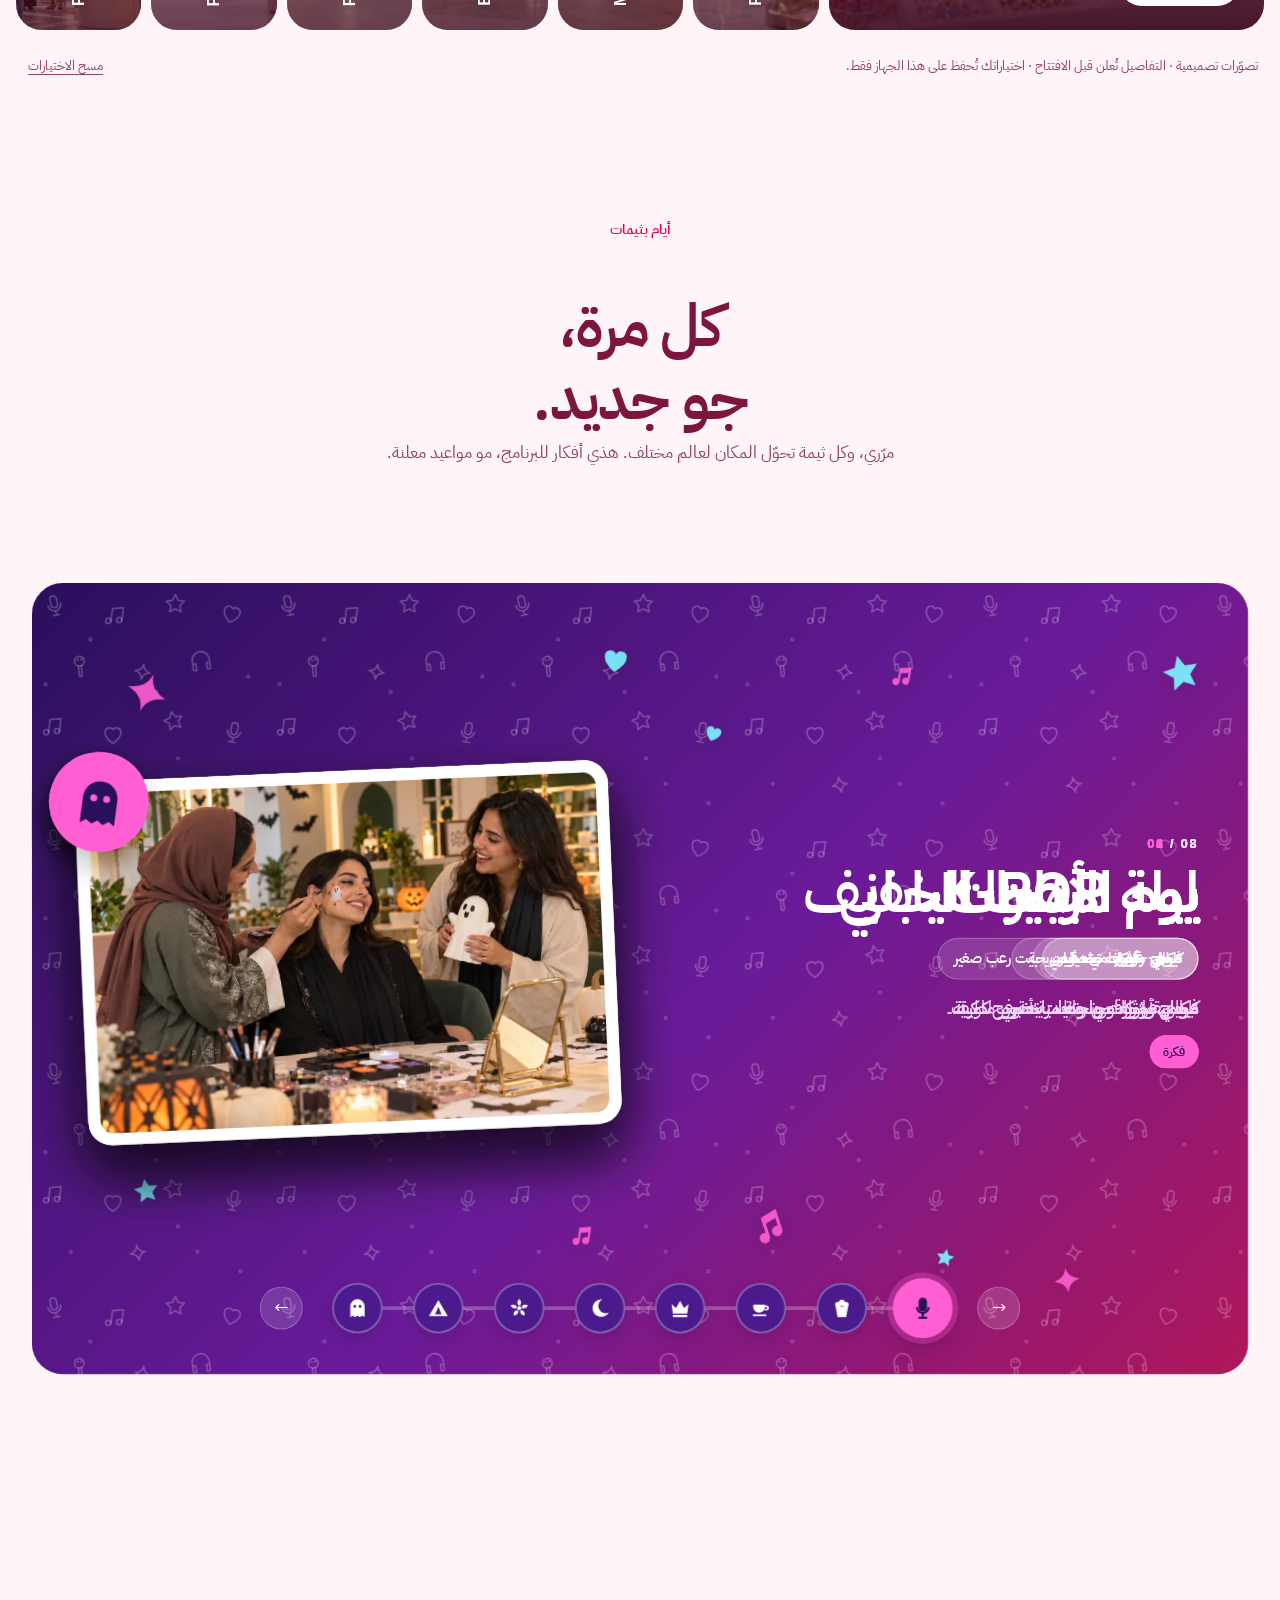
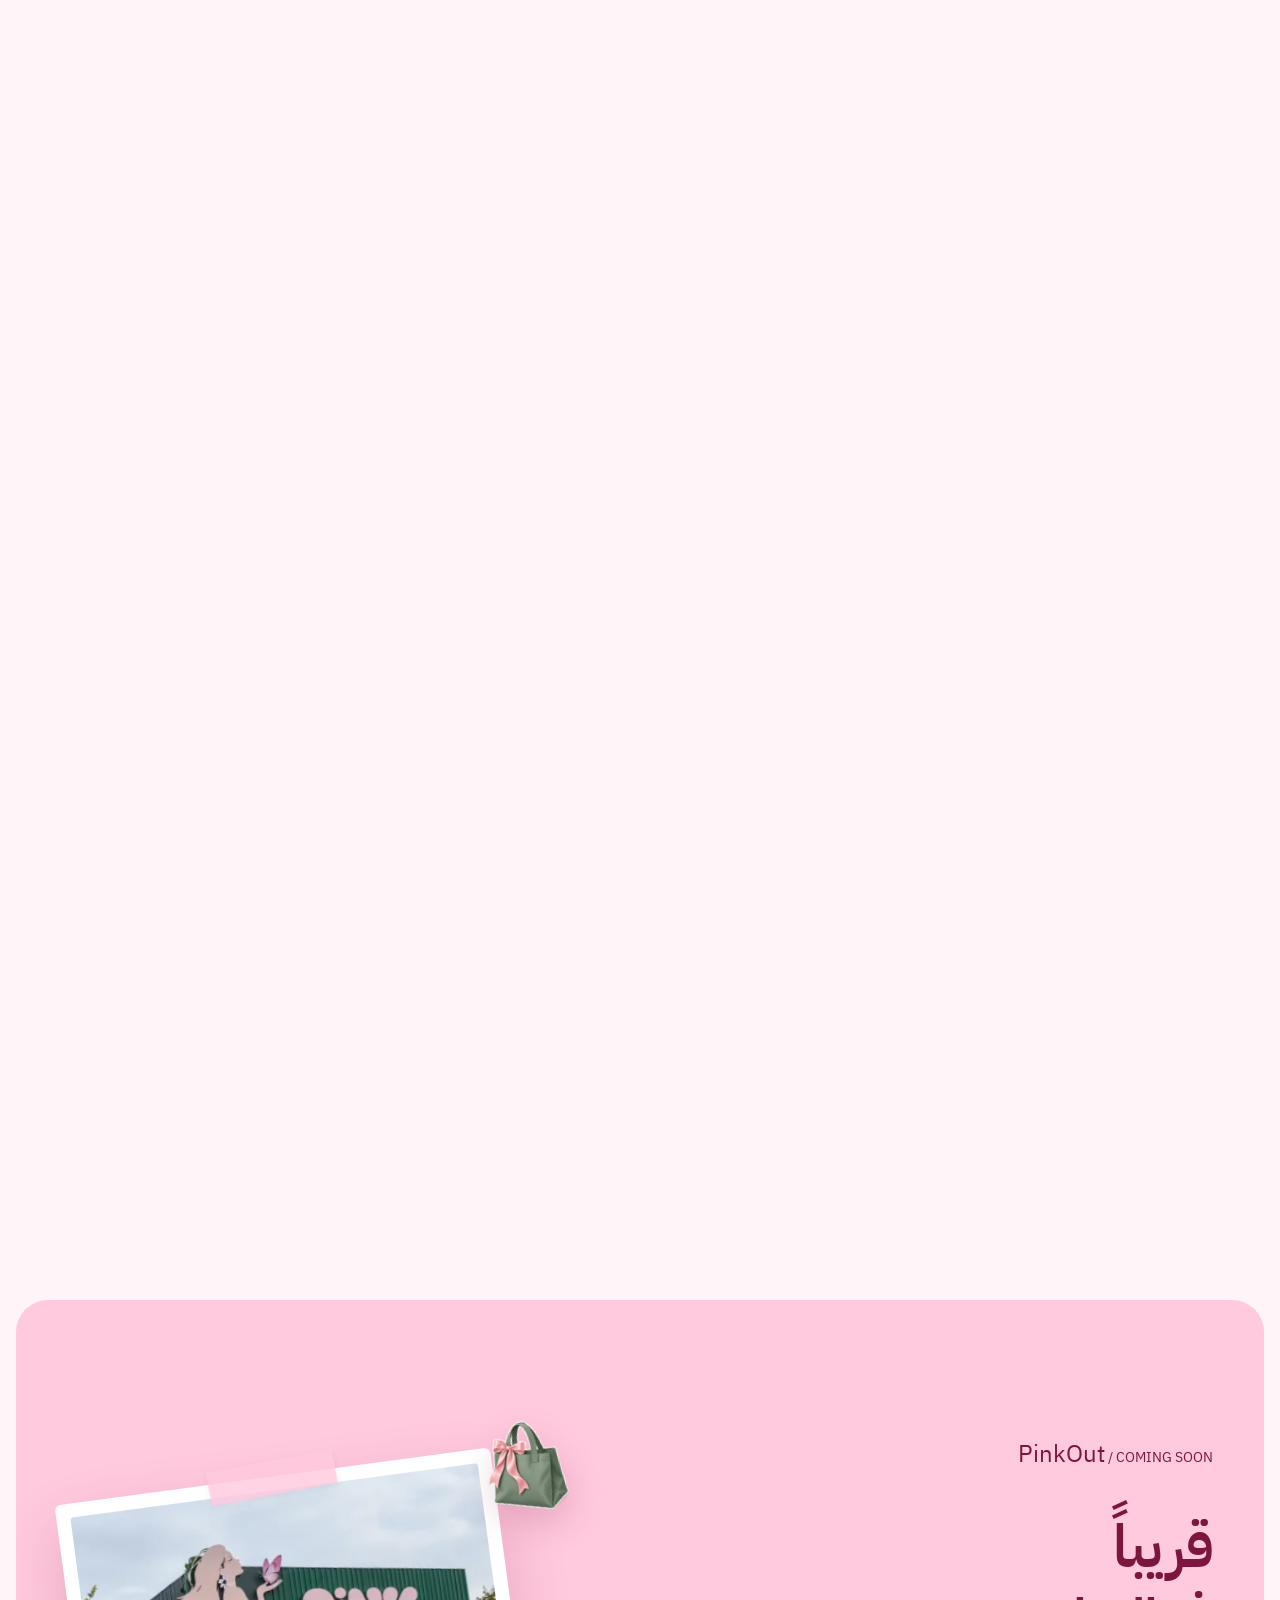
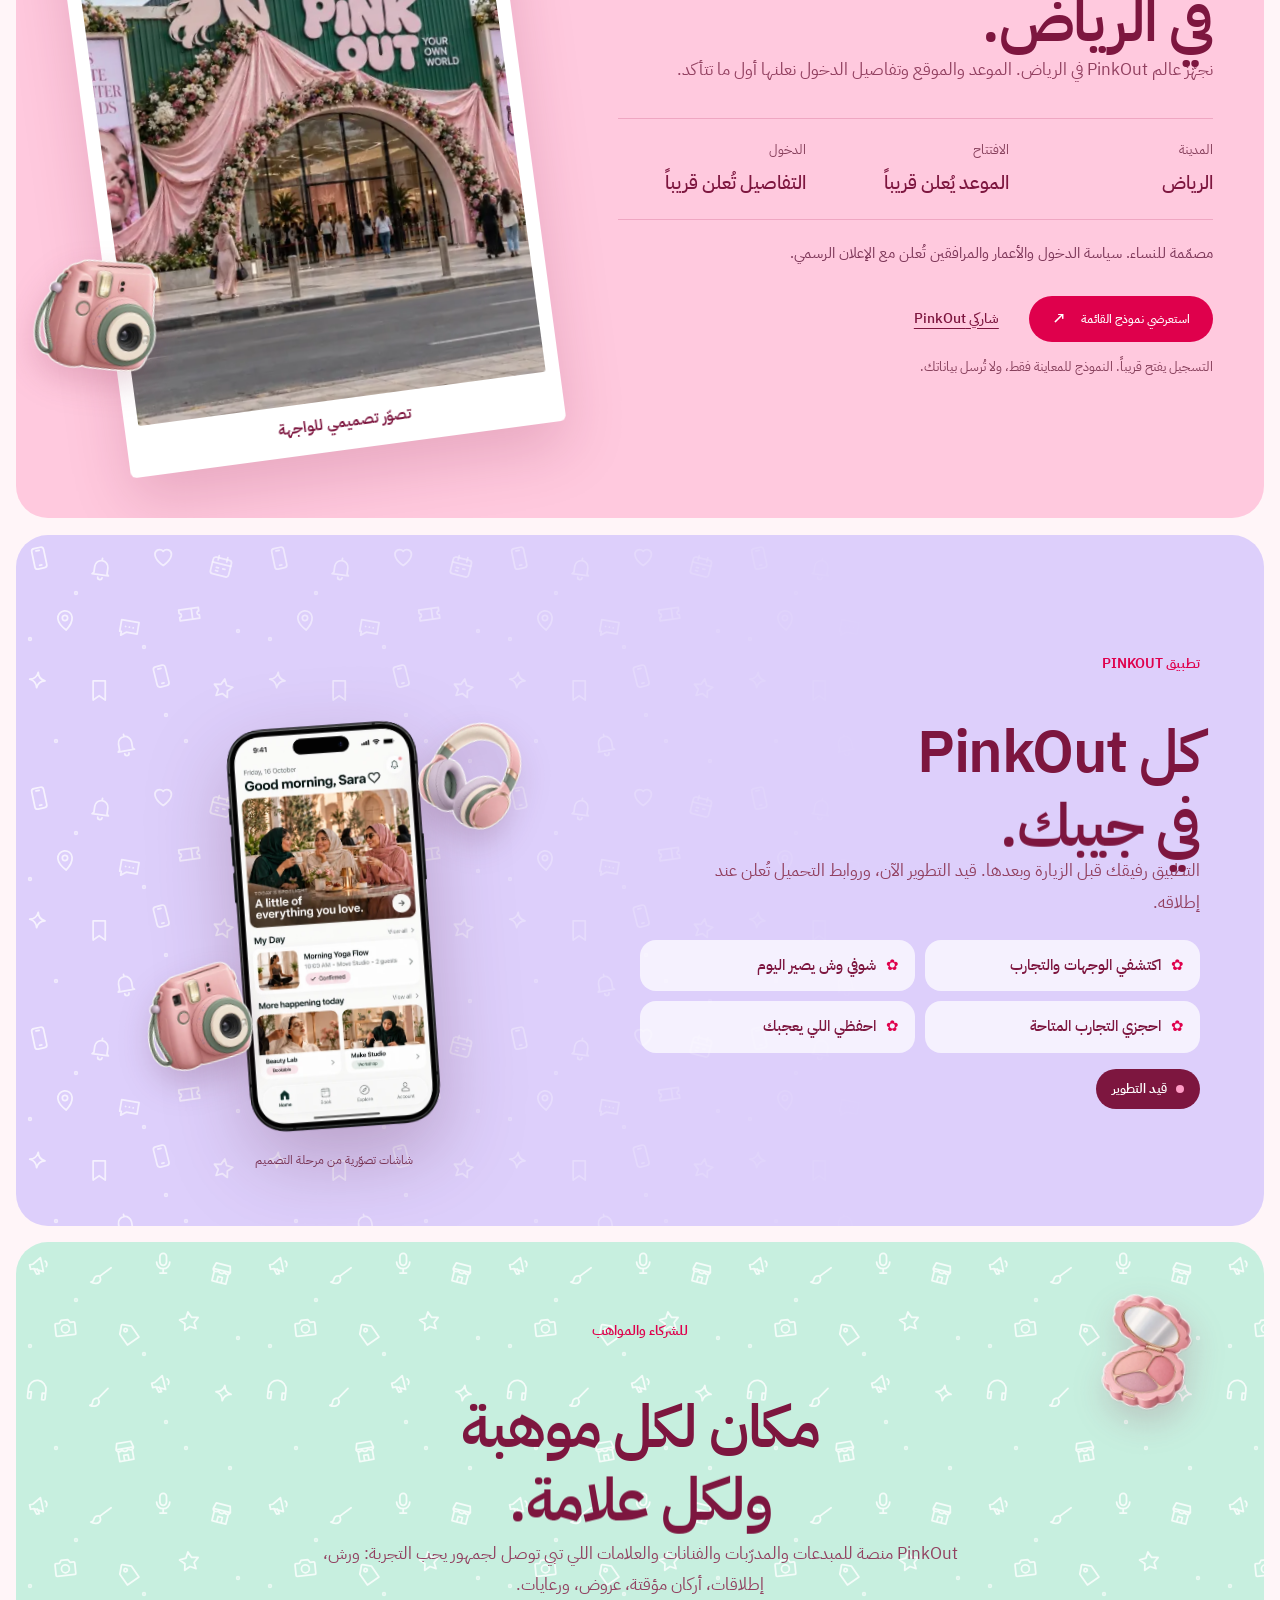
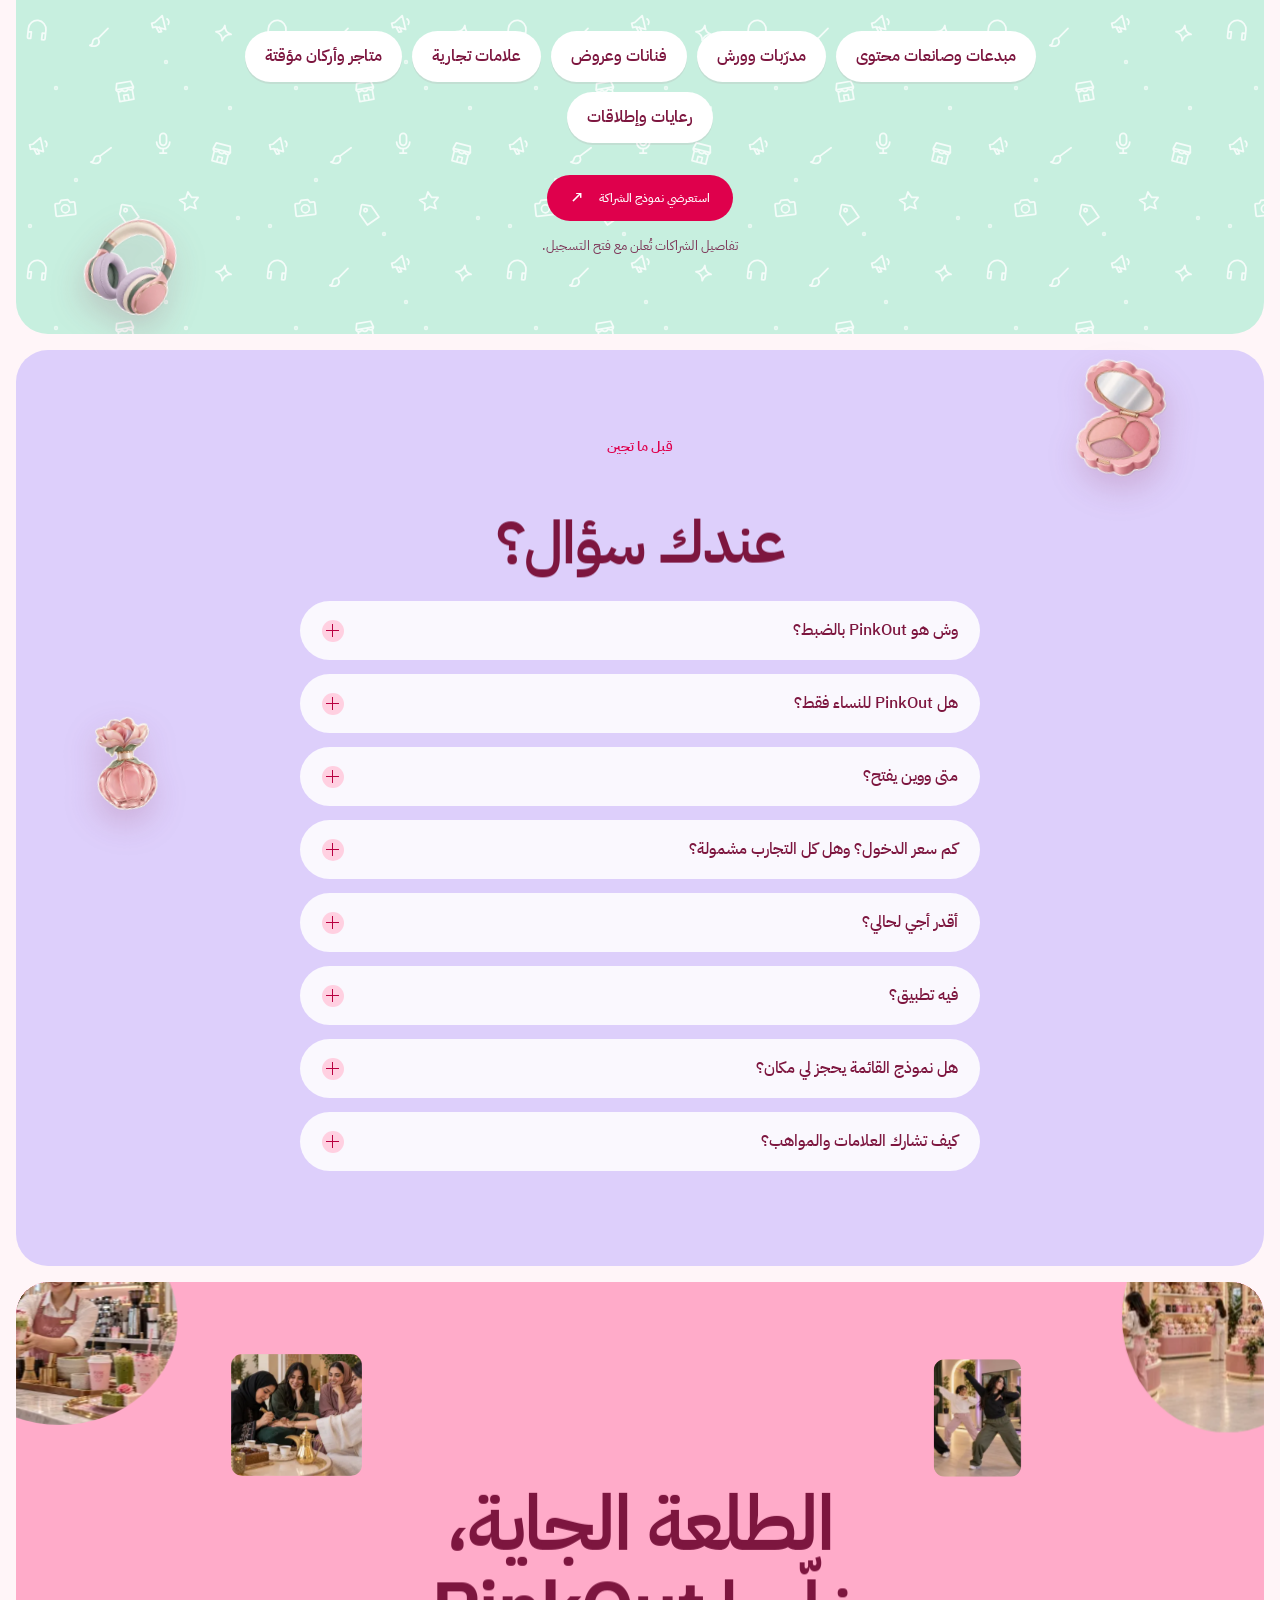
==== commit 0d7c8a70: "complete fina" ====
--- a/index.html
+++ b/index.html
@@ -26,7 +26,7 @@
       <link rel="stylesheet" href="assets/css/wonder.css?v=10">
       <link rel="stylesheet" href="assets/css/worlds.css?v=16">
       <link rel="stylesheet" href="assets/css/site.css?v=10">
-      <link rel="stylesheet" href="assets/css/themes.css?v=15">
+      <link rel="stylesheet" href="assets/css/themes.css?v=16">
       <link rel="stylesheet" href="assets/css/layout.css?v=3">
       <script defer="" src="assets/js/config.js?v=1"></script>
       <script defer="" src="assets/js/copy.js?v=51"></script>
@@ -40,7 +40,7 @@
       <script defer="" src="assets/js/playful.js?v=66"></script>
       <script defer src="assets/js/wonder.js?v=11"></script>
       <script defer src="assets/js/nav.js?v=1"></script>
-      <script defer src="assets/js/themes.js?v=6"></script>
+      <script defer src="assets/js/themes.js?v=7"></script>
       <link rel="preload" as="image" media="(min-width:801px)" href="assets/images/hero-pinkout-hype-poster.webp?v=3" fetchpriority="high">
       <link rel="preload" as="image" media="(max-width:800px)" href="assets/images/hero-pinkout-hype-mobile-poster.webp?v=3" fetchpriority="high">
 </head>
--- a/assets/css/themes.css
+++ b/assets/css/themes.css
@@ -143,12 +143,13 @@
 /* ---------- Scroll-driven room ---------- */
 .theme-scroll-shell{position:relative}
 .theme-scroll-shell>.theme-room{position:sticky;top:var(--room-top,84px)}
-/* Phones: the pinned room fills the screen below the header, its scene centred above the theme track. */
-@media(max-width:900px){
-  .theme-scroll-shell>.theme-room{display:flex;flex-direction:column;justify-content:center;min-height:calc(100svh - 84px)}
-  .theme-scroll-shell .room-stage{flex:1 0 auto}
-  .theme-scroll-shell .theme-scene{align-content:center}
-}
+/* The pinned room fills the screen below the header (like the mood stage), its scene centred above the theme track. */
+.theme-scroll-shell>.theme-room{display:flex;flex-direction:column;justify-content:center;min-height:calc(100svh - 88px)}
+.theme-scroll-shell .room-stage{flex:1 0 auto}
+.theme-scroll-shell .theme-scene{align-content:center}
+@media(max-width:900px){.theme-scroll-shell>.theme-room{min-height:calc(100svh - 84px)}}
+/* Larger screens: the poster grows with the taller room. */
+@media(min-width:901px){.theme-scroll-shell .scene-poster{width:min(100%,64svh,720px)}}
 /* Short phones: a smaller poster keeps the whole pinned room below the header. */
 @media(max-width:900px) and (max-height:760px){
   .scene-poster{width:min(calc(100% - 24px),40svh)}
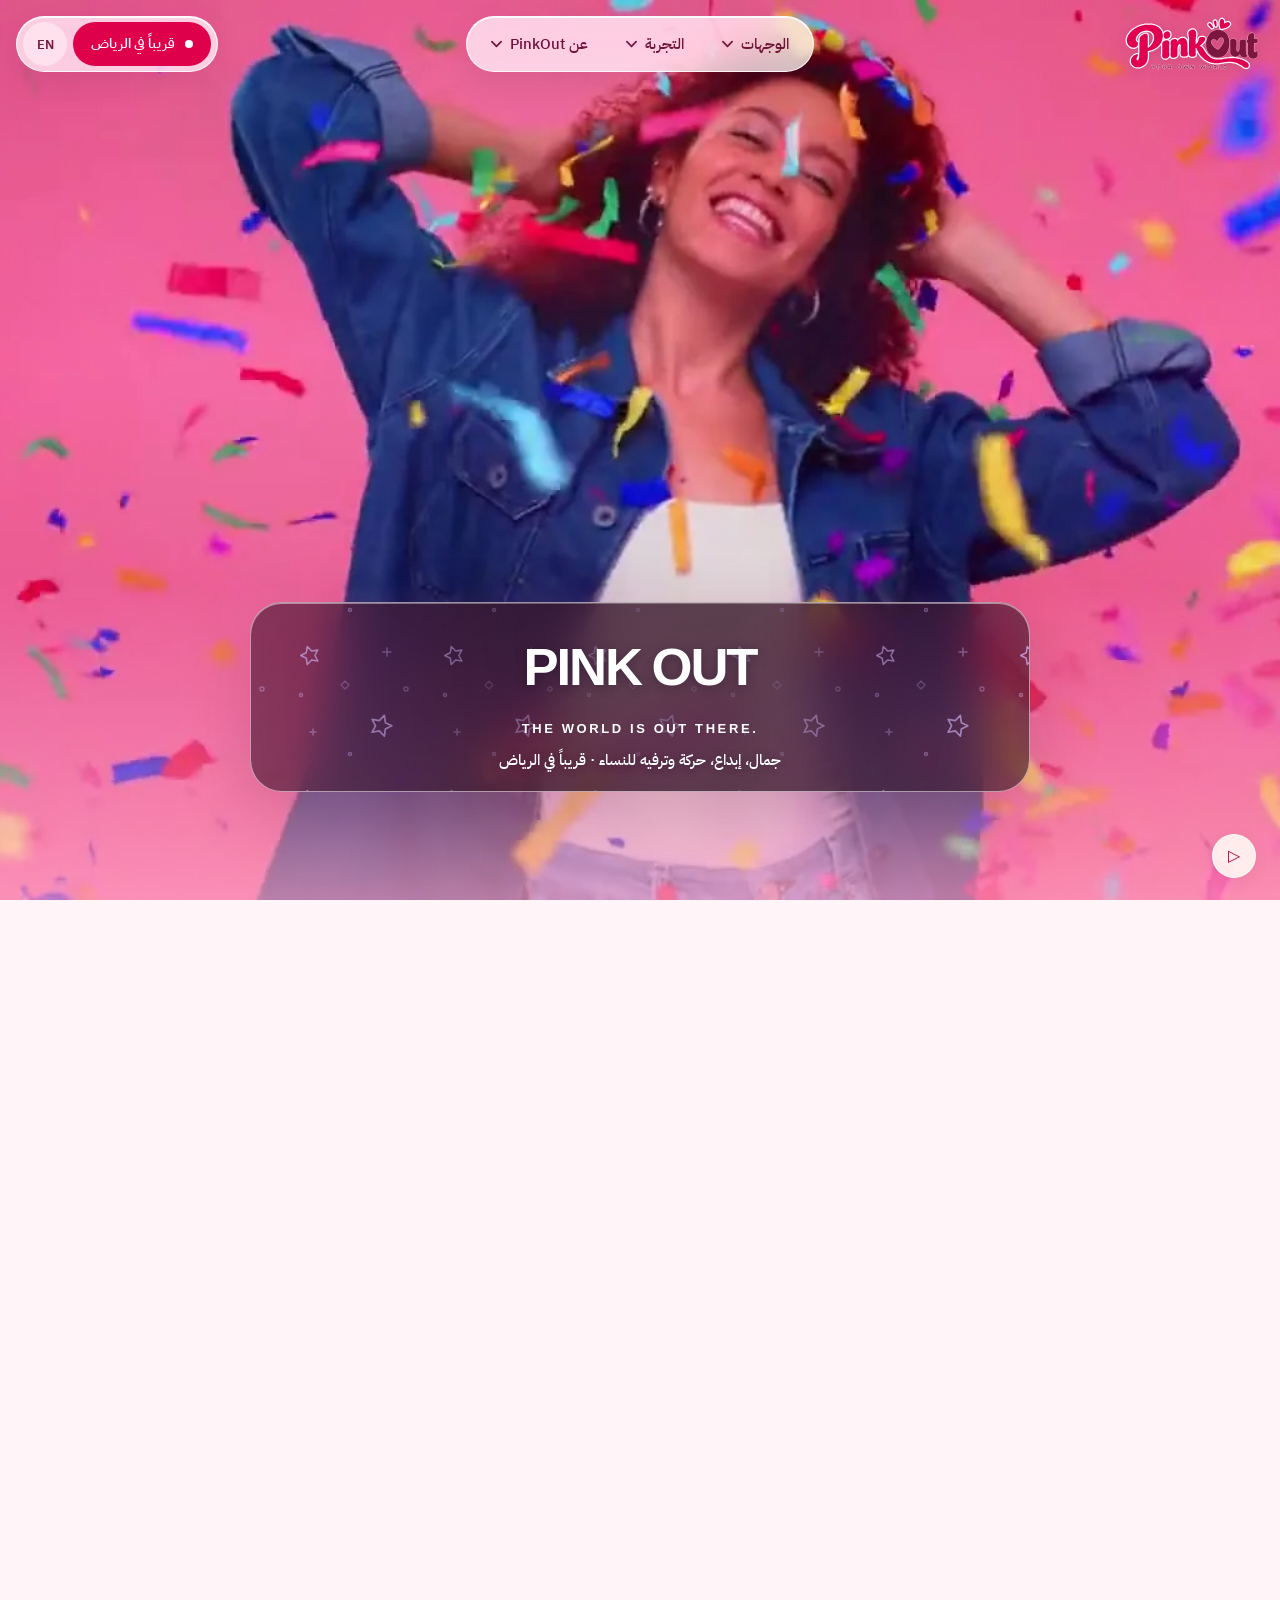
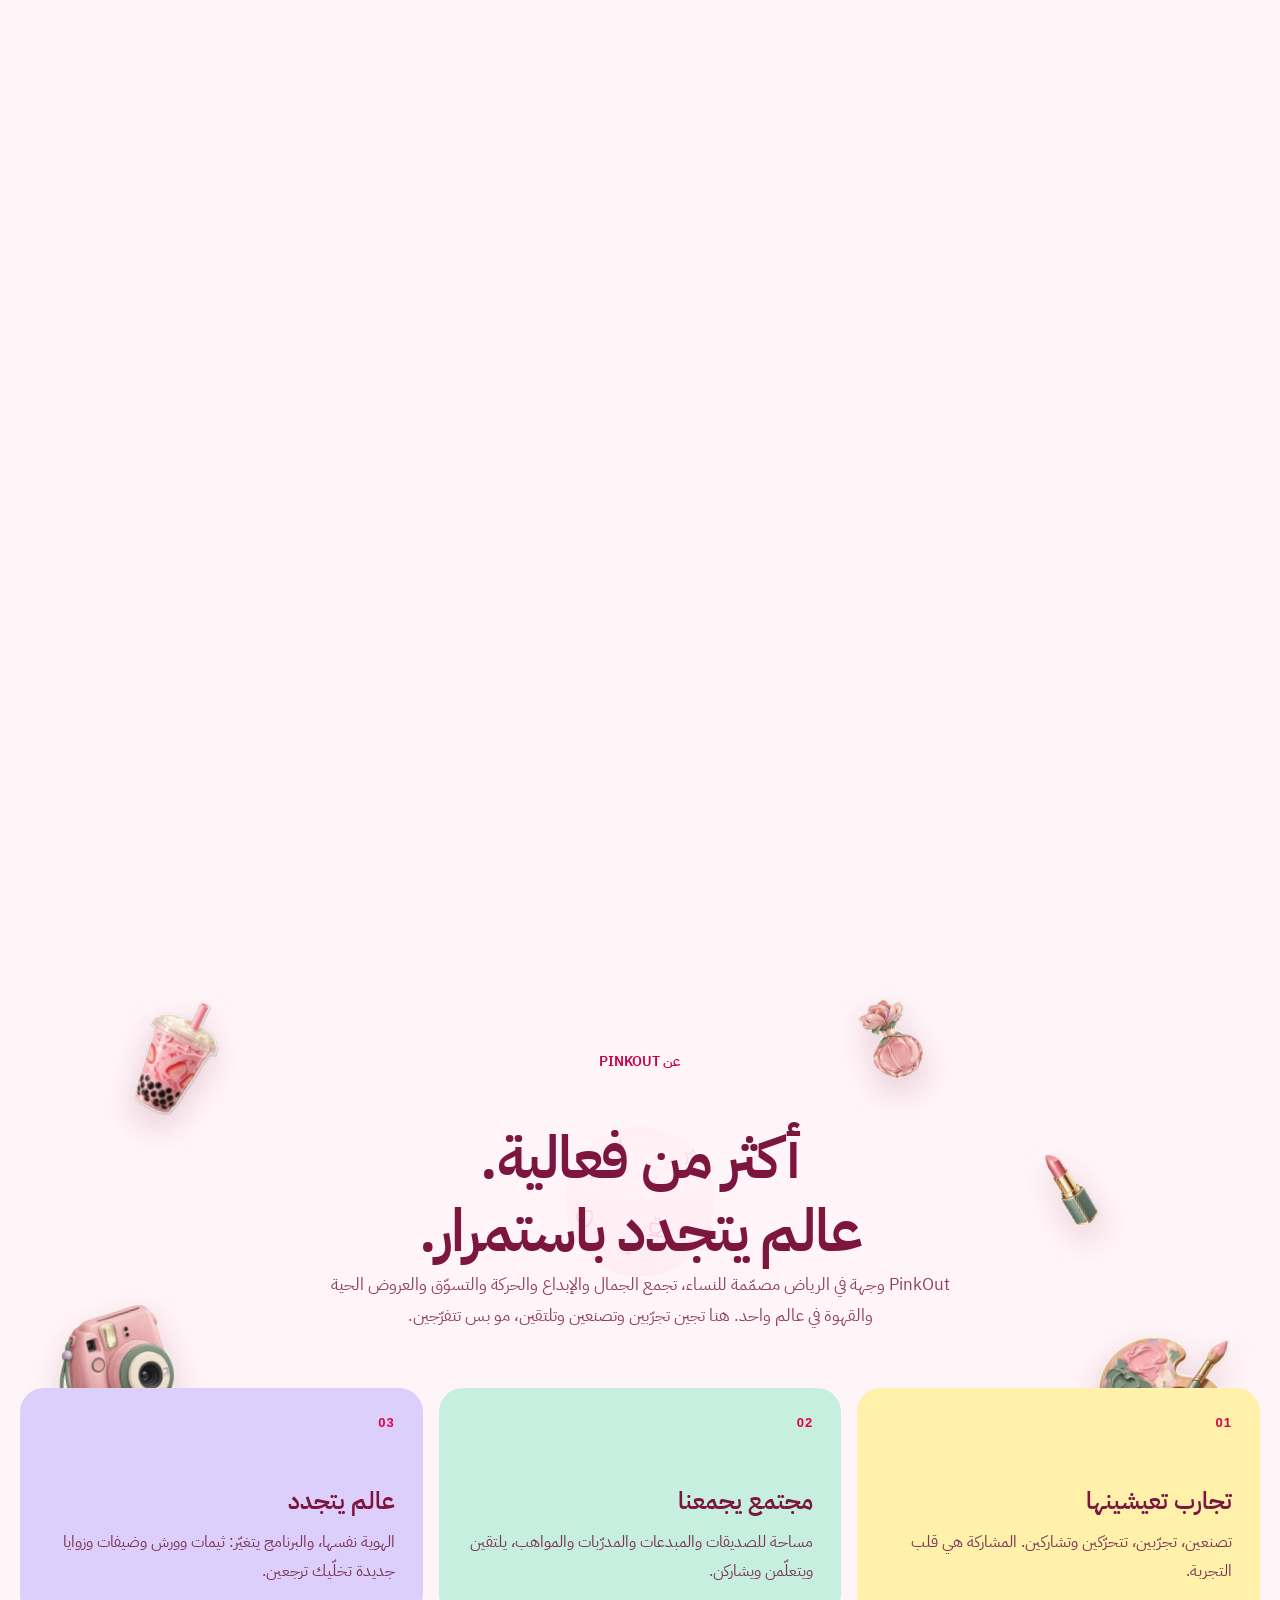
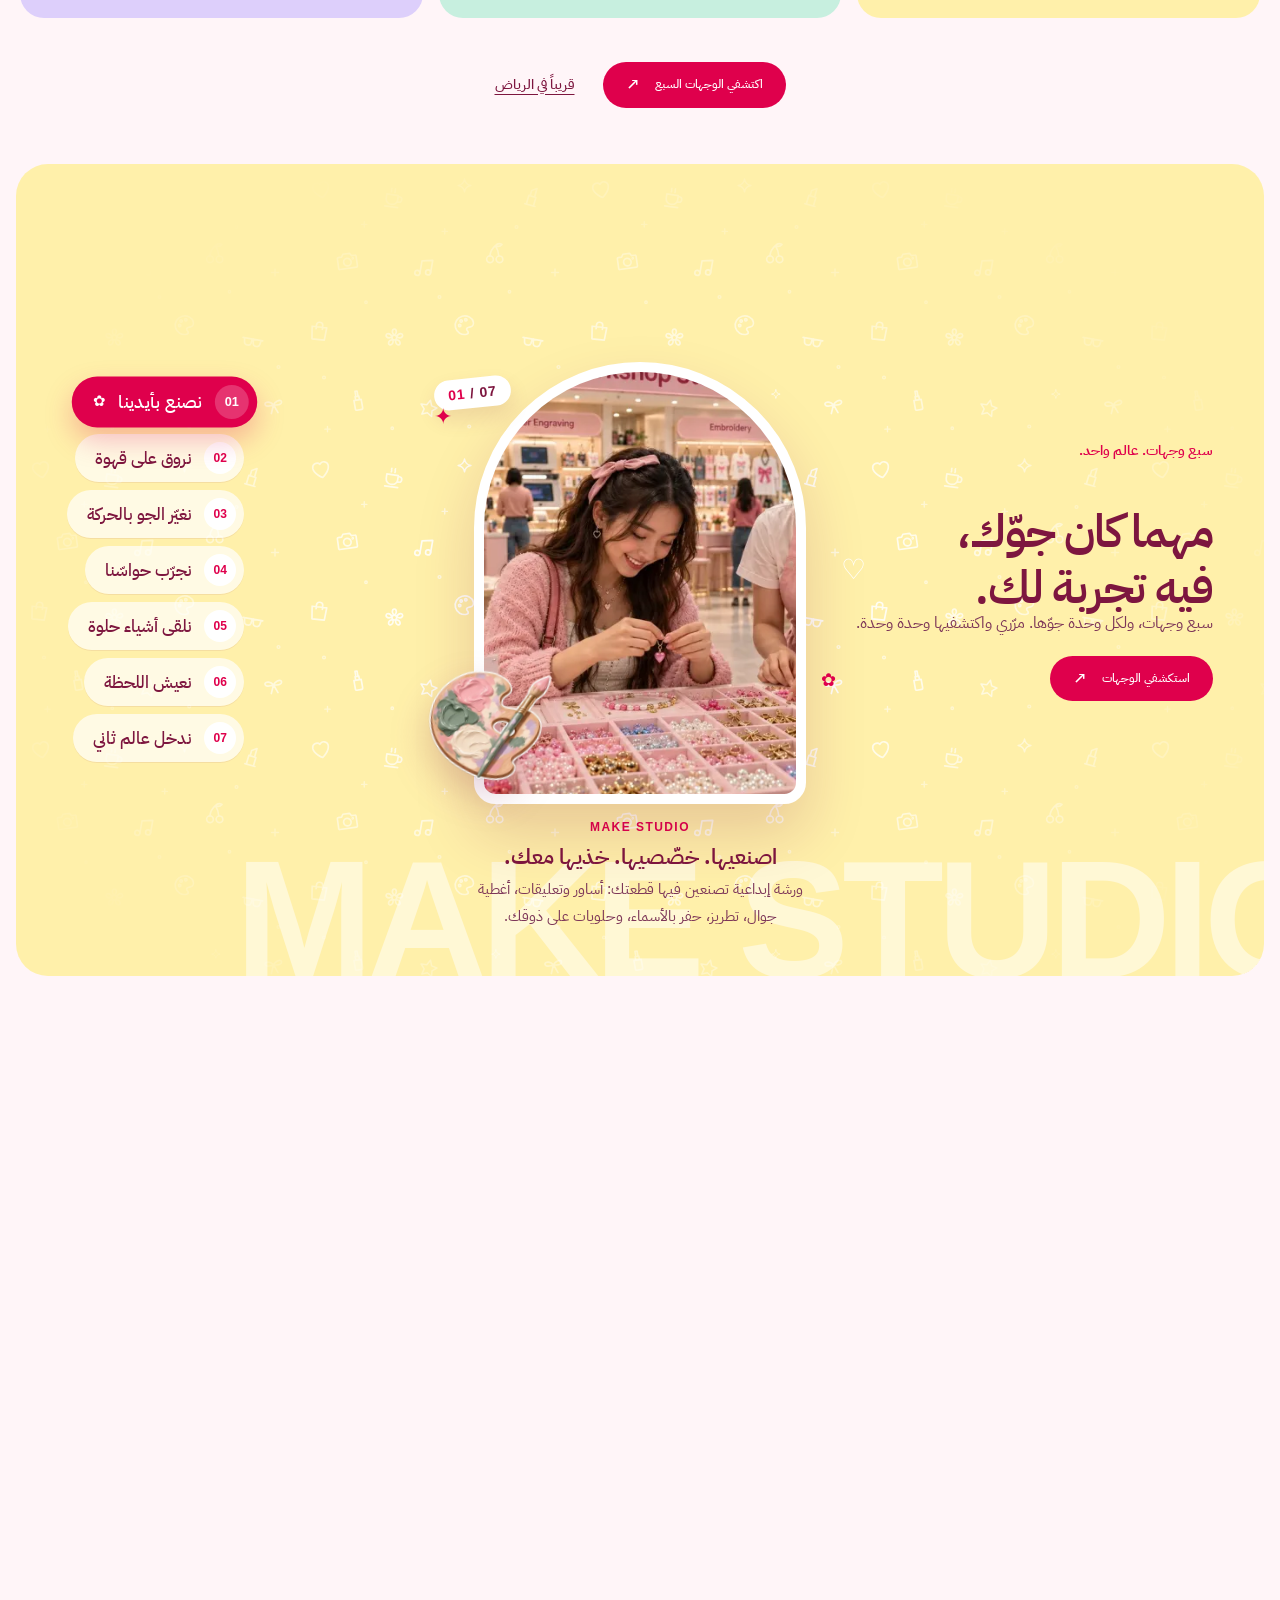
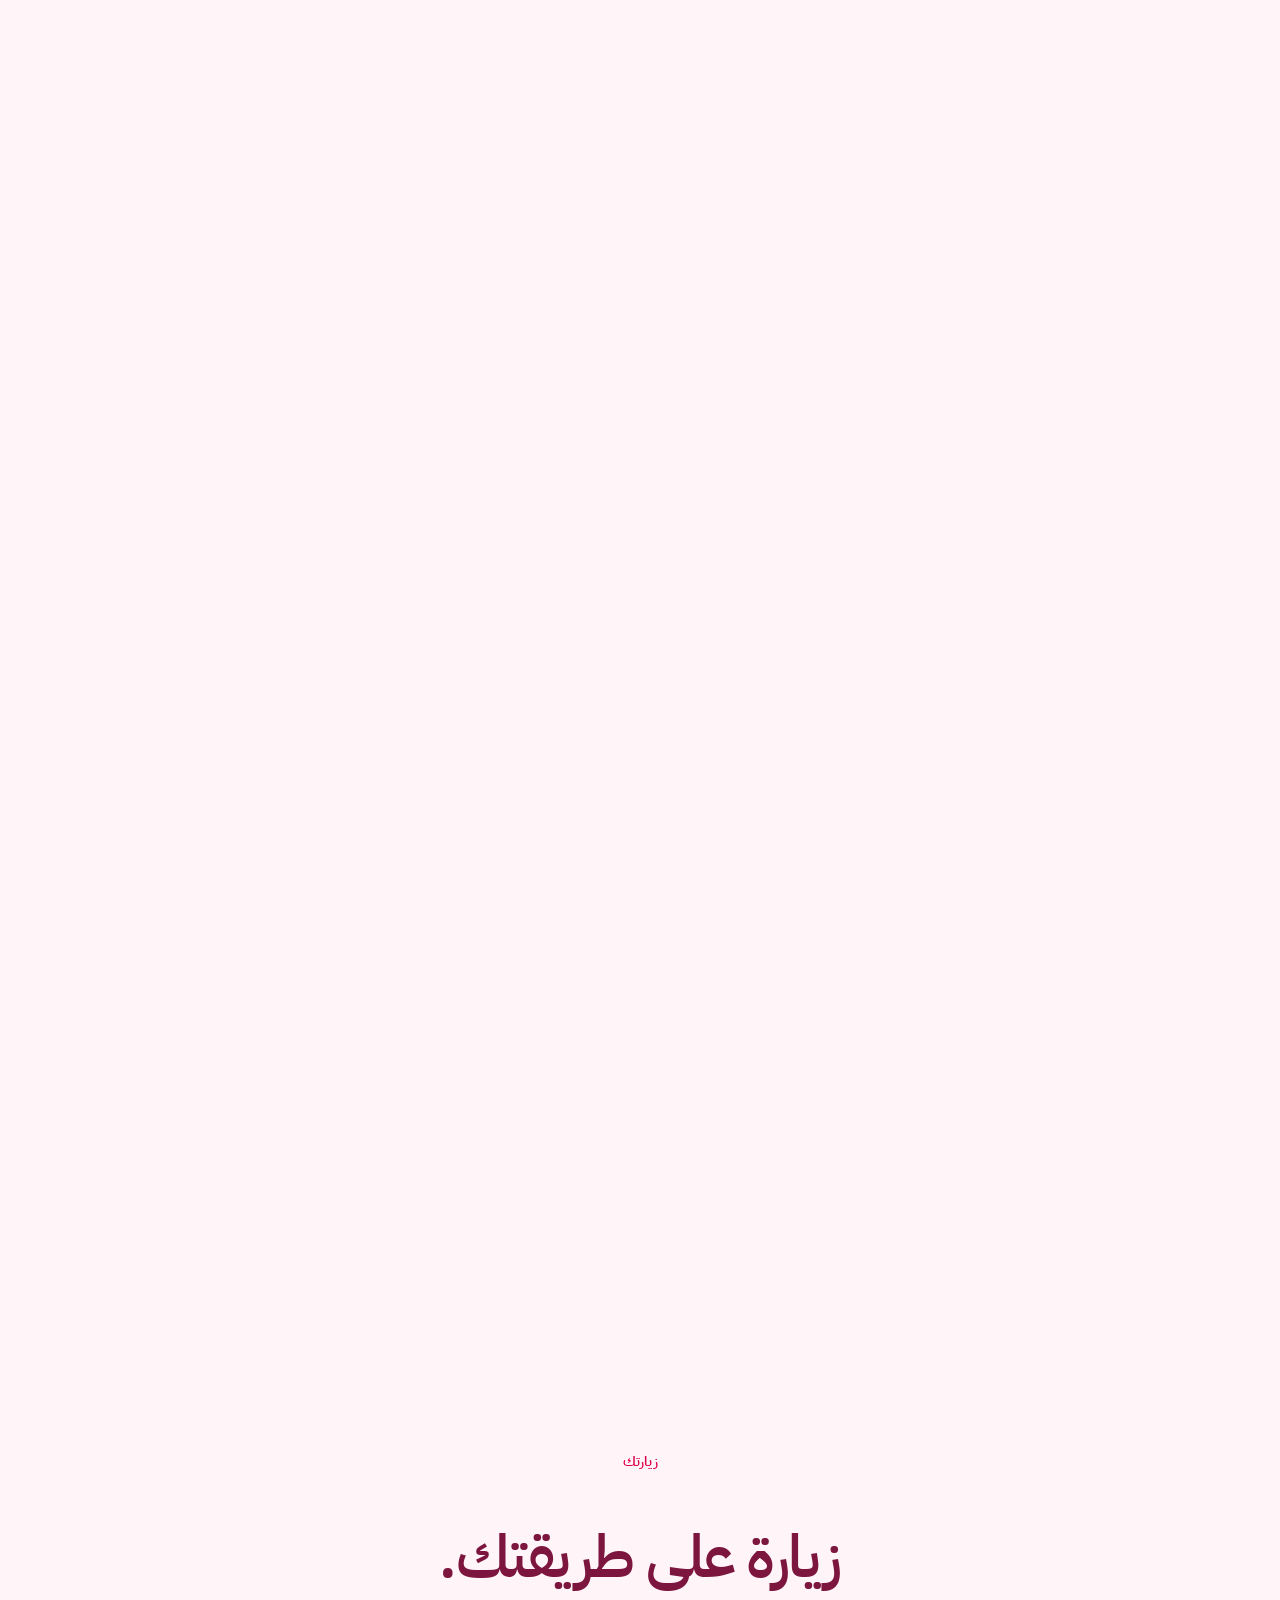
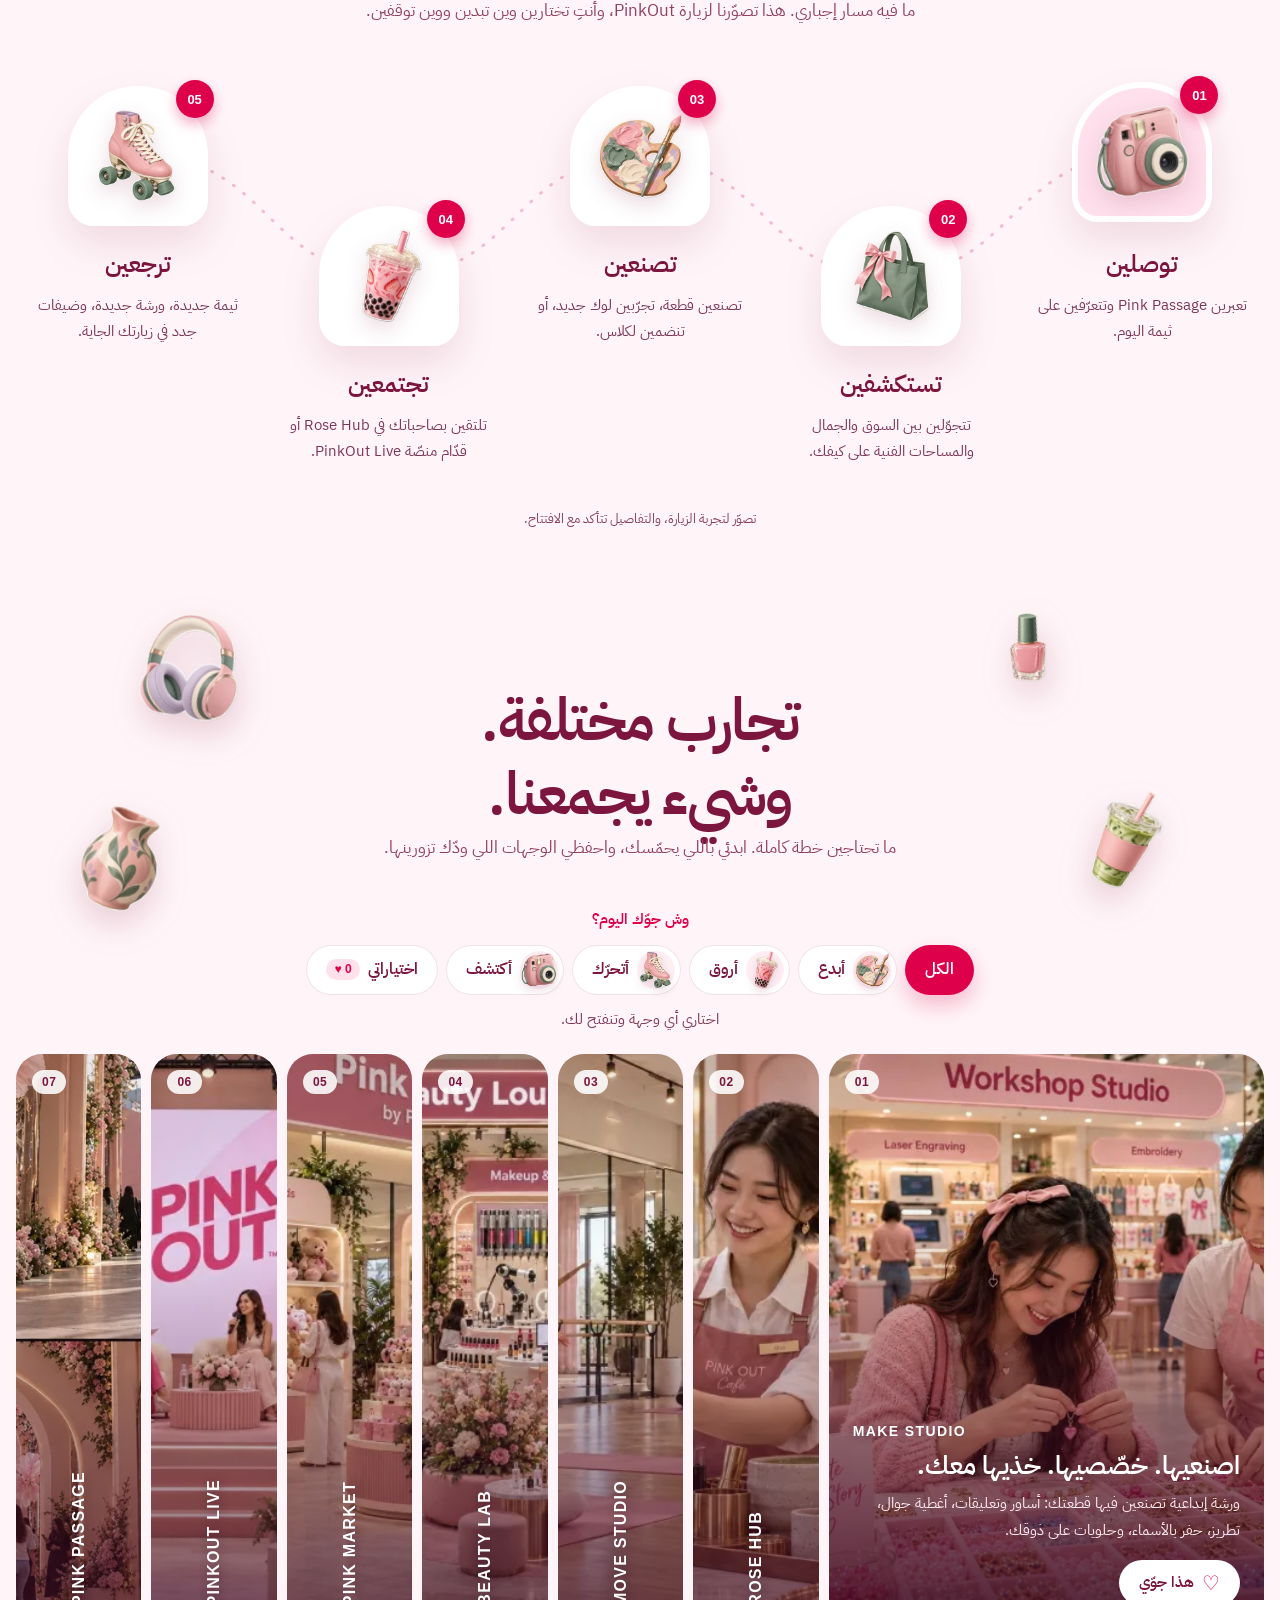
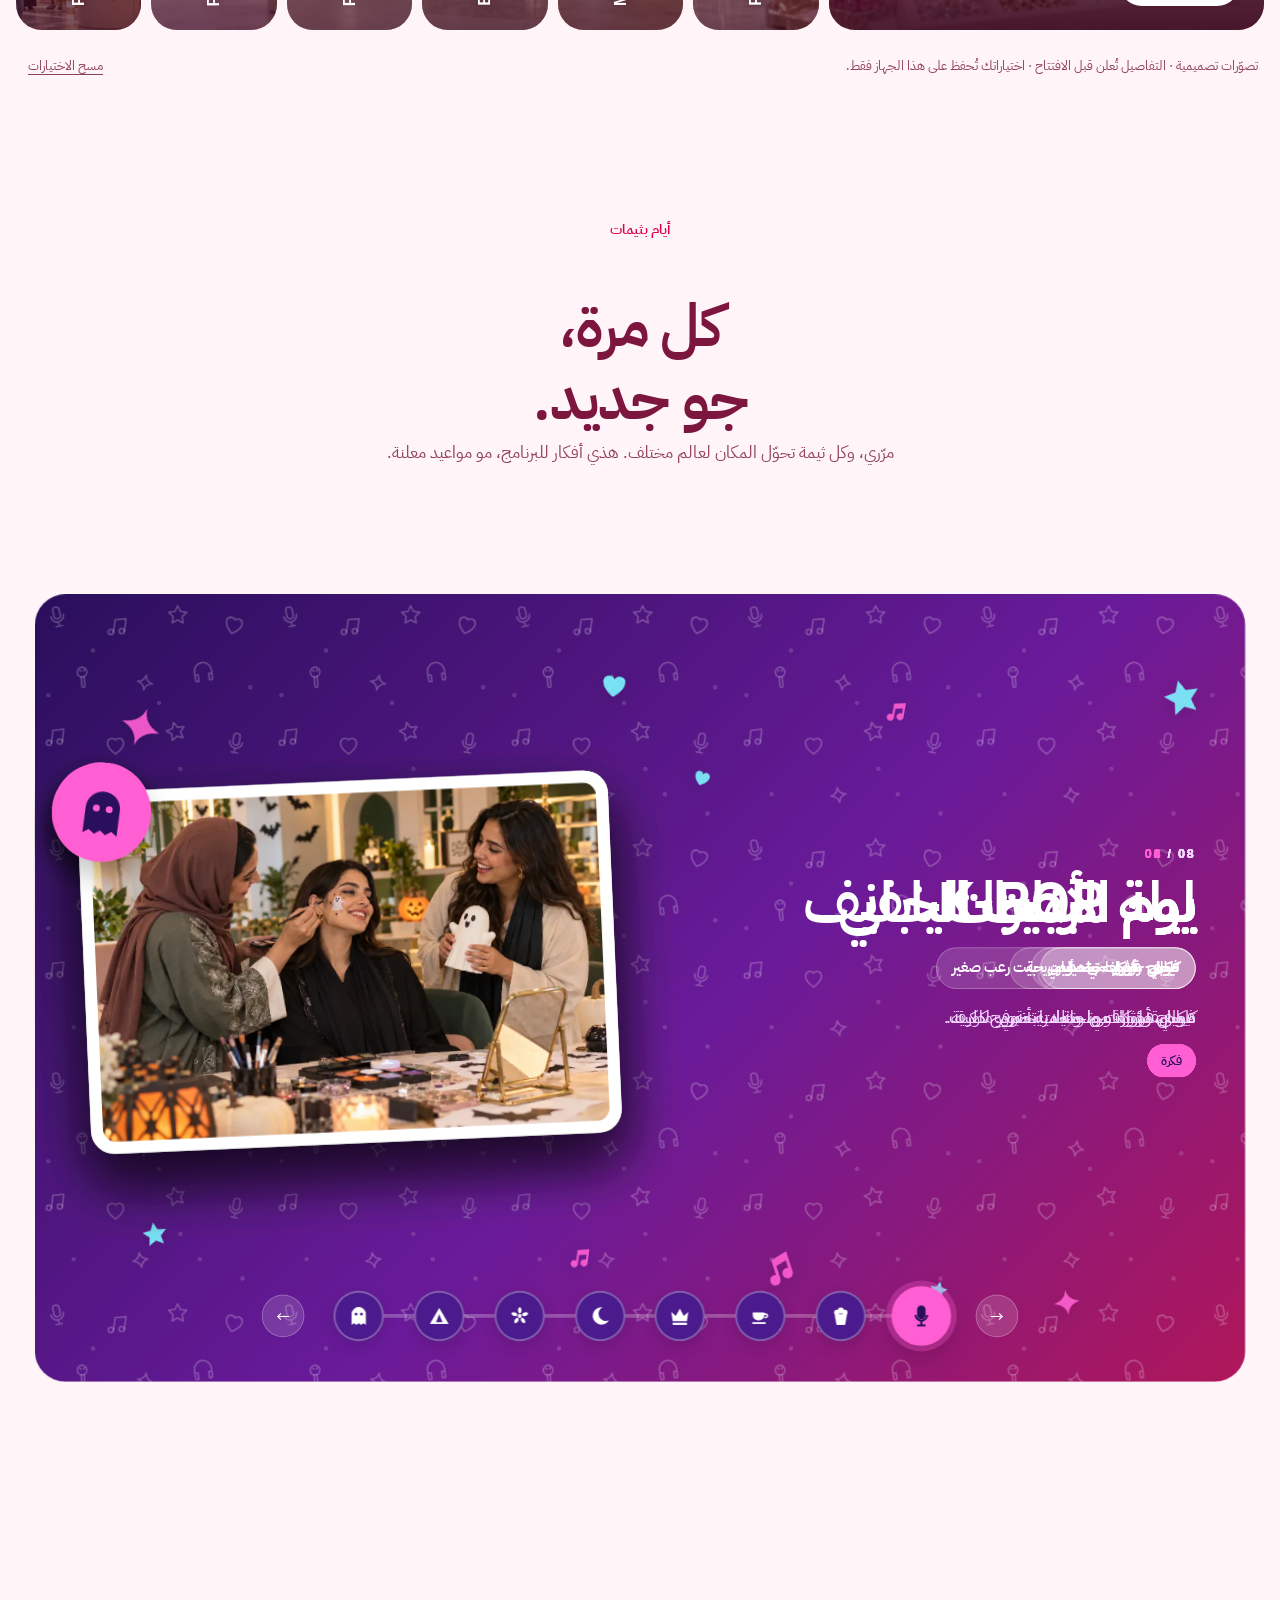
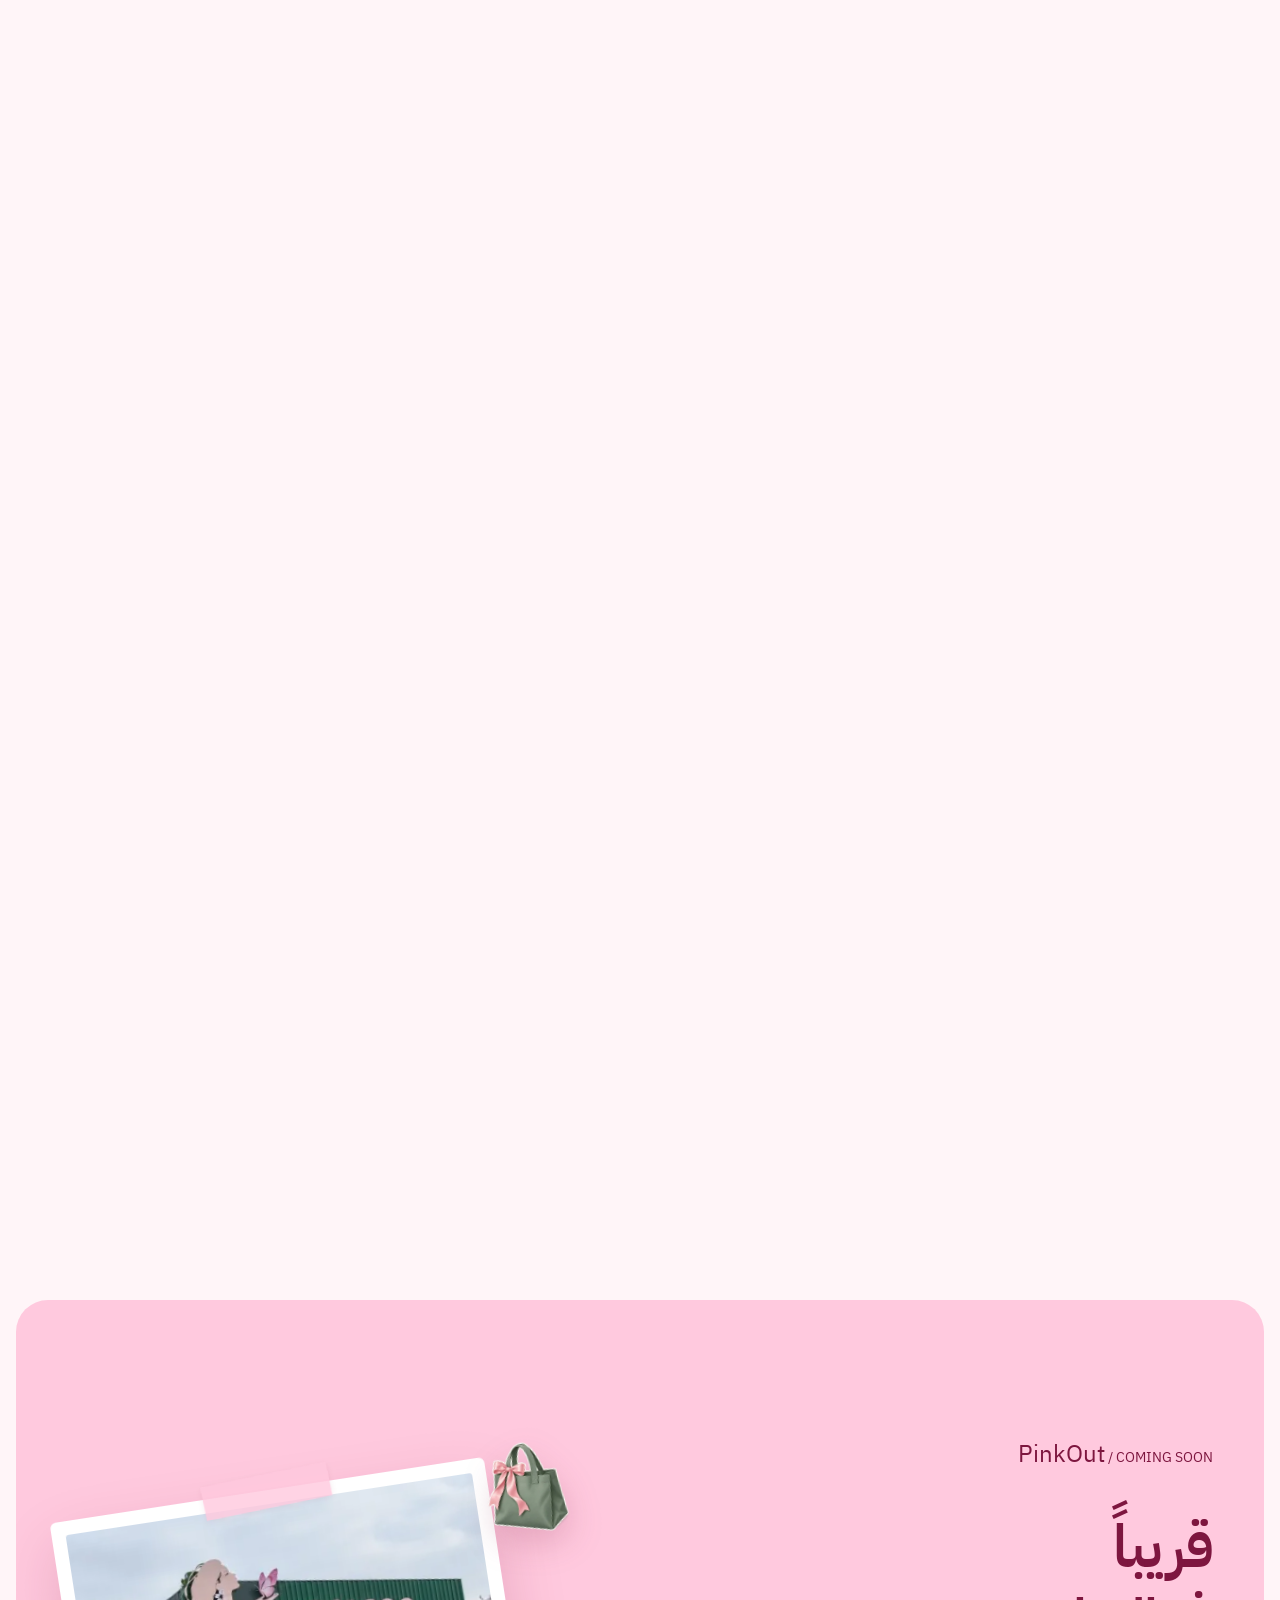
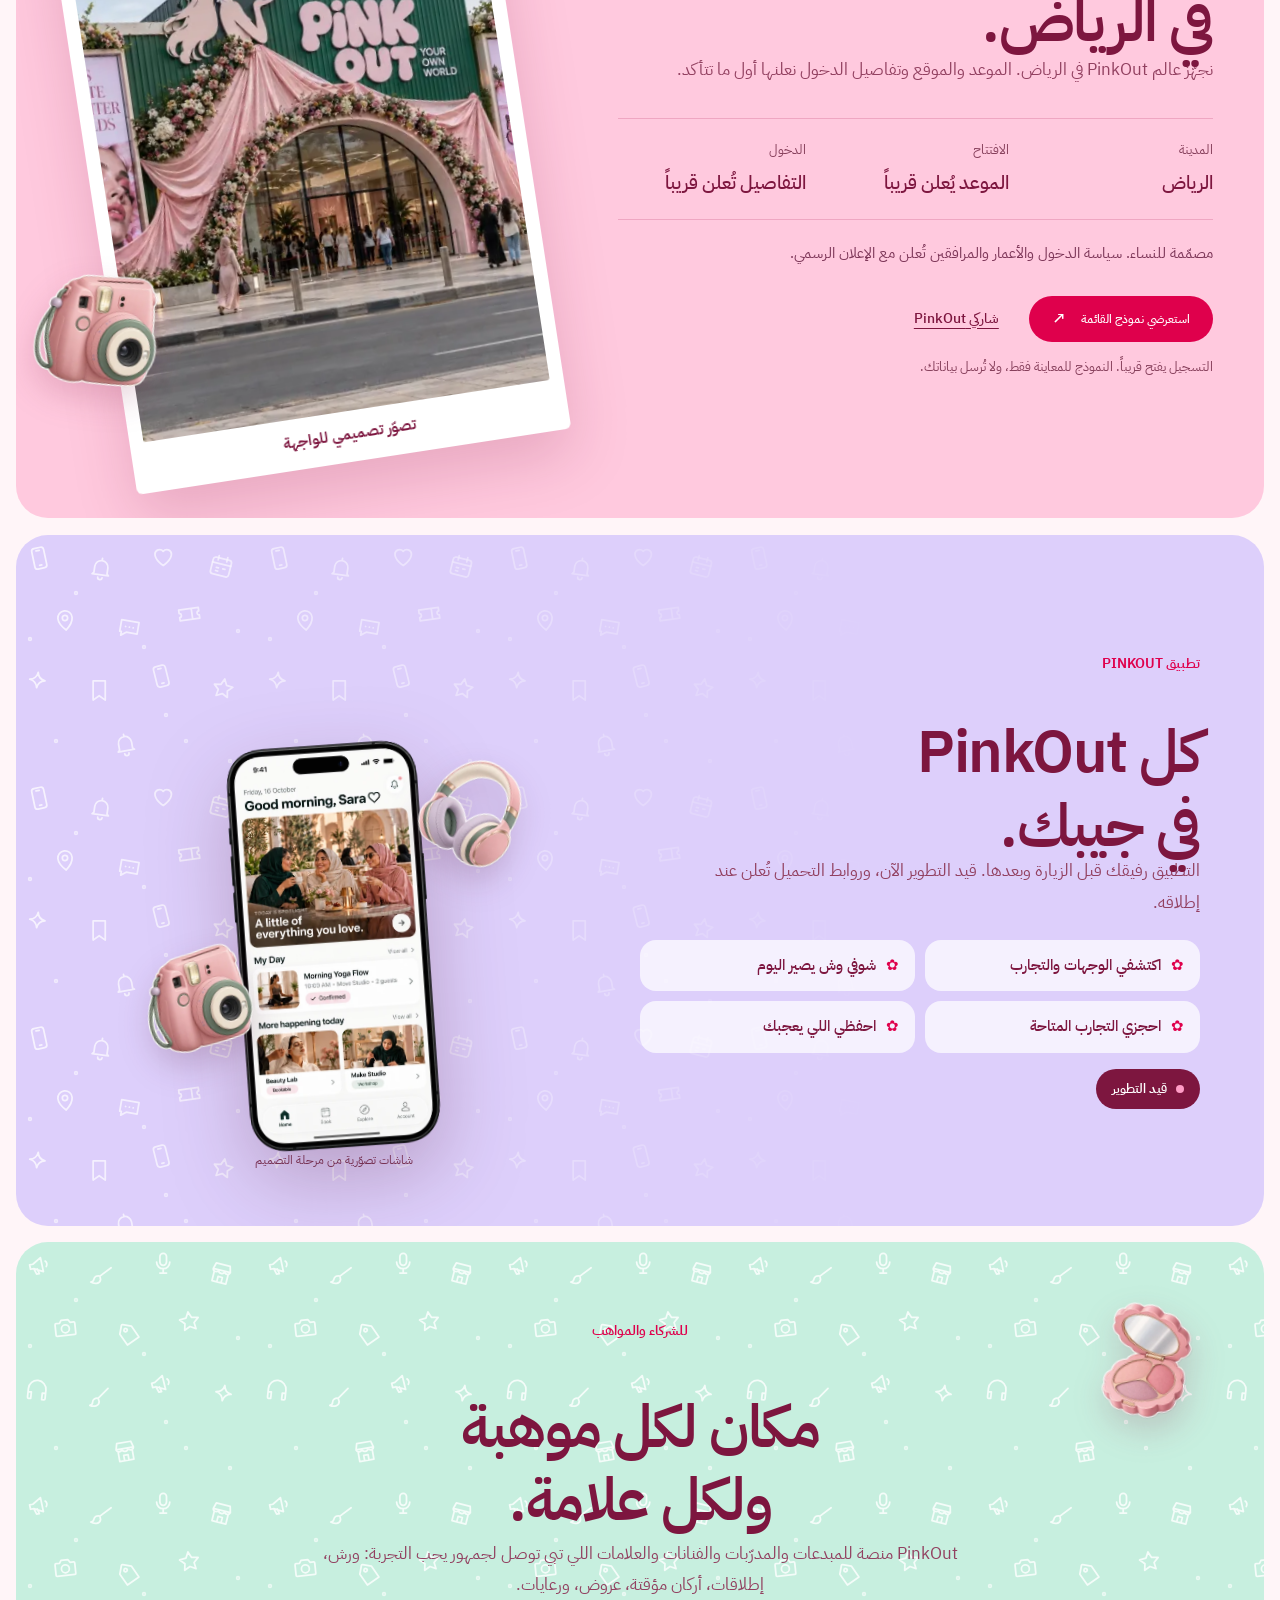
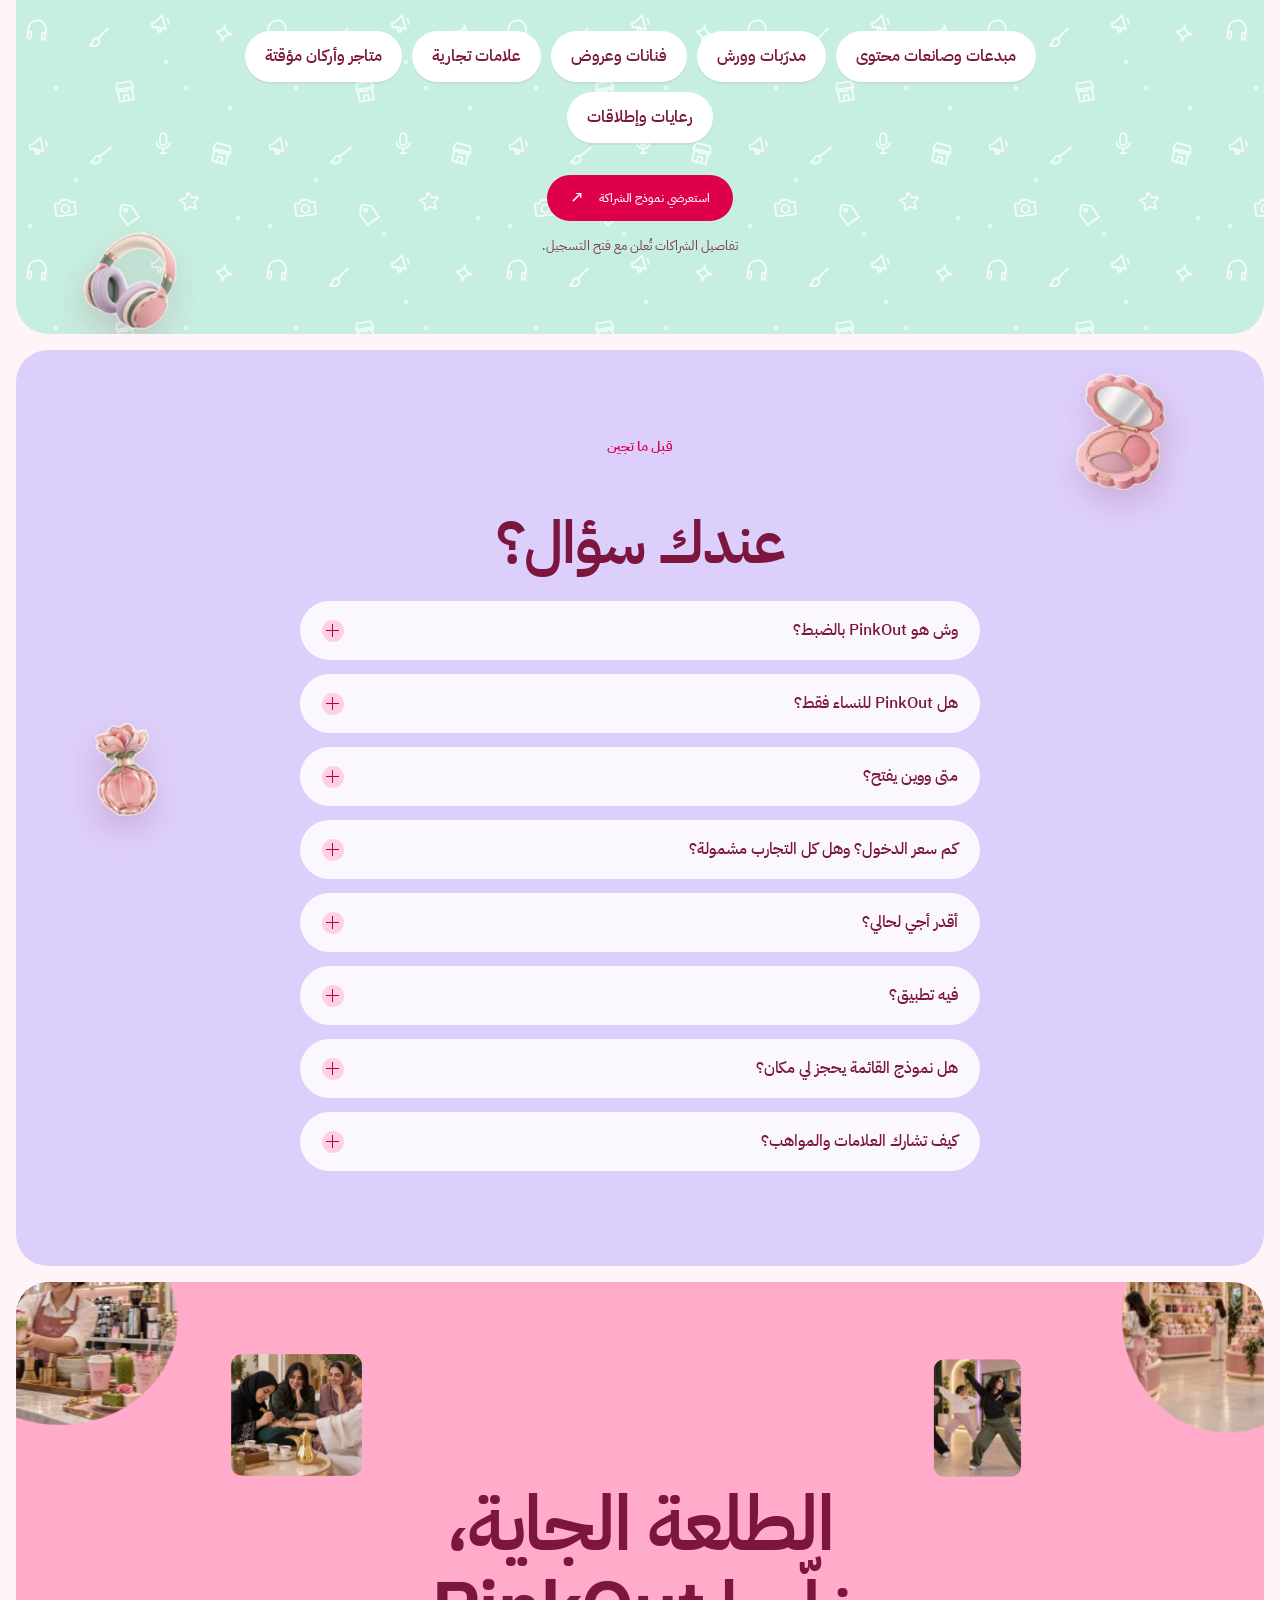
==== commit 5166c74e: "faster" ====
--- a/index.html
+++ b/index.html
@@ -36,7 +36,7 @@
       <script defer="" src="assets/js/experience.js?v=51"></script>
       <script defer="" src="assets/js/hero-video.js?v=46"></script>
       <script defer src="assets/js/cinema-video.js?v=47"></script>
-      <script defer src="assets/js/hero-series.js?v=58"></script>
+      <script defer src="assets/js/hero-series.js?v=59"></script>
       <script defer="" src="assets/js/playful.js?v=66"></script>
       <script defer src="assets/js/wonder.js?v=11"></script>
       <script defer src="assets/js/nav.js?v=1"></script>
